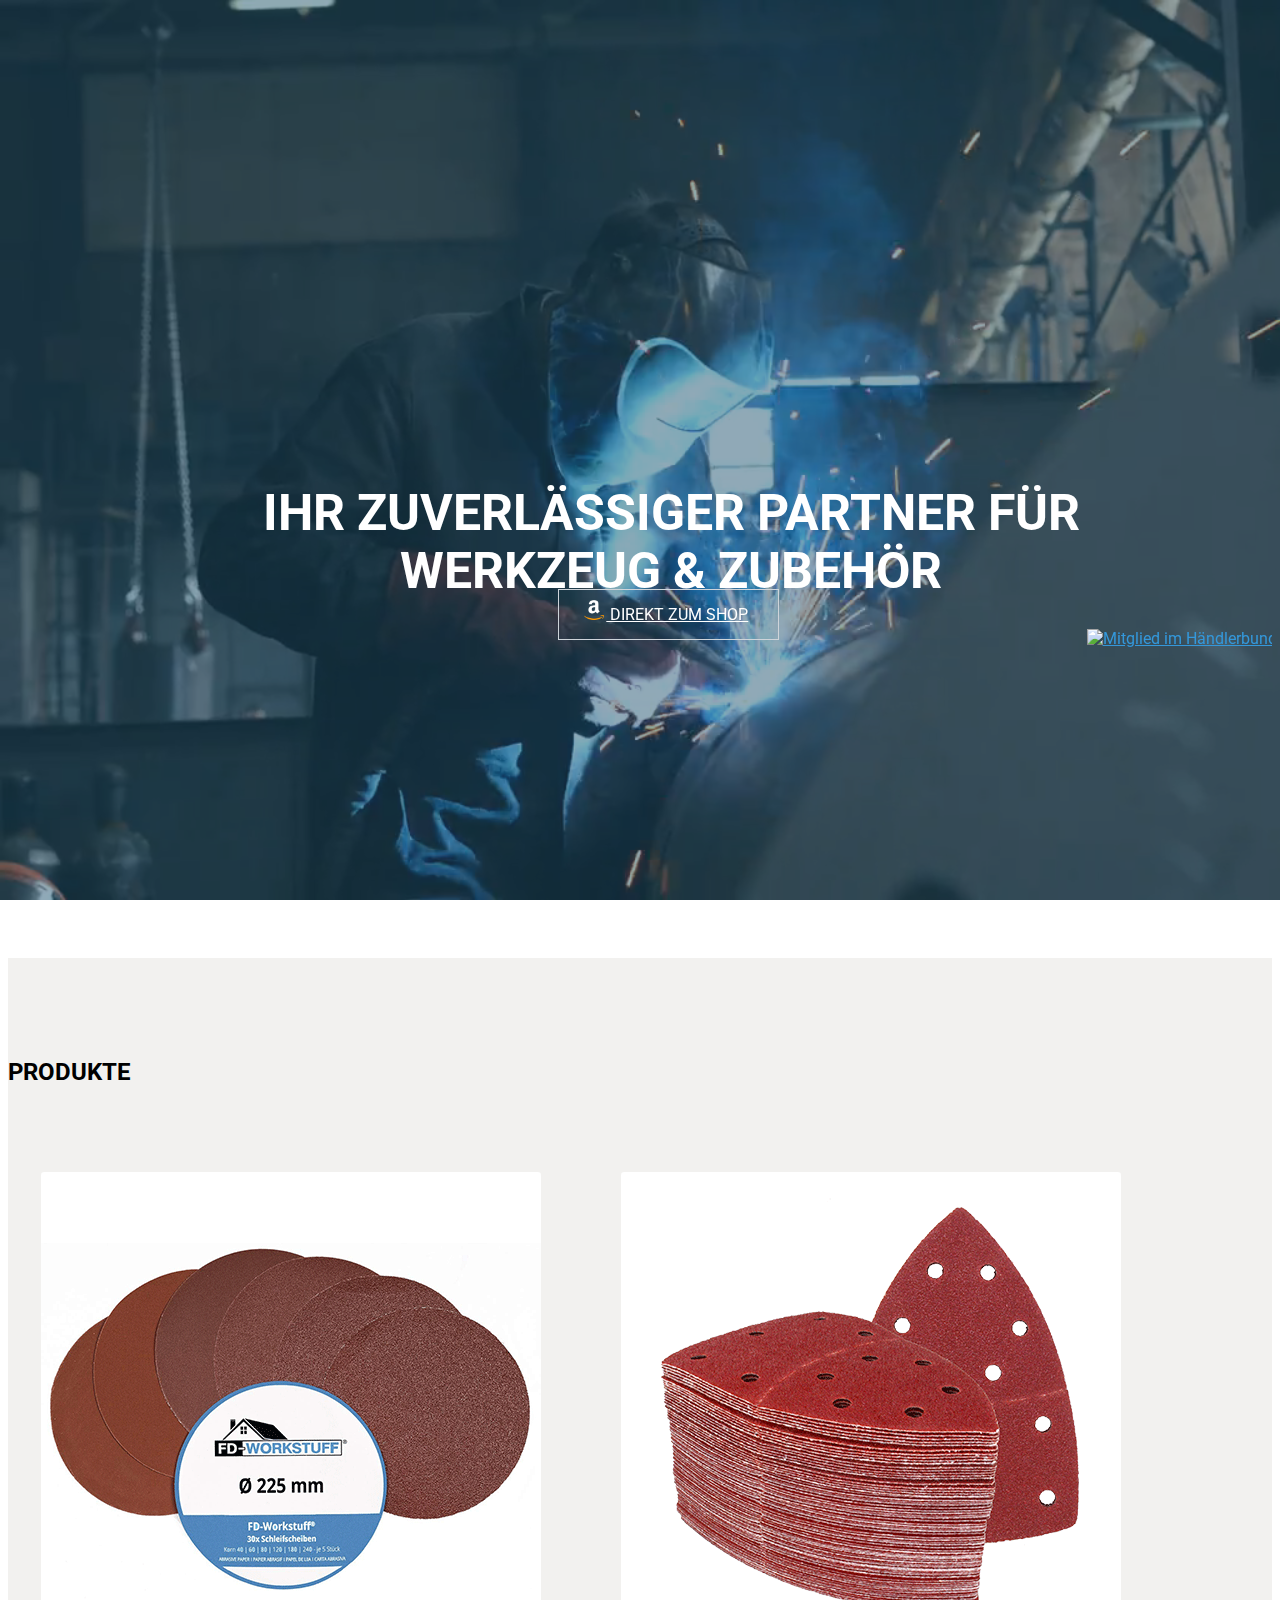
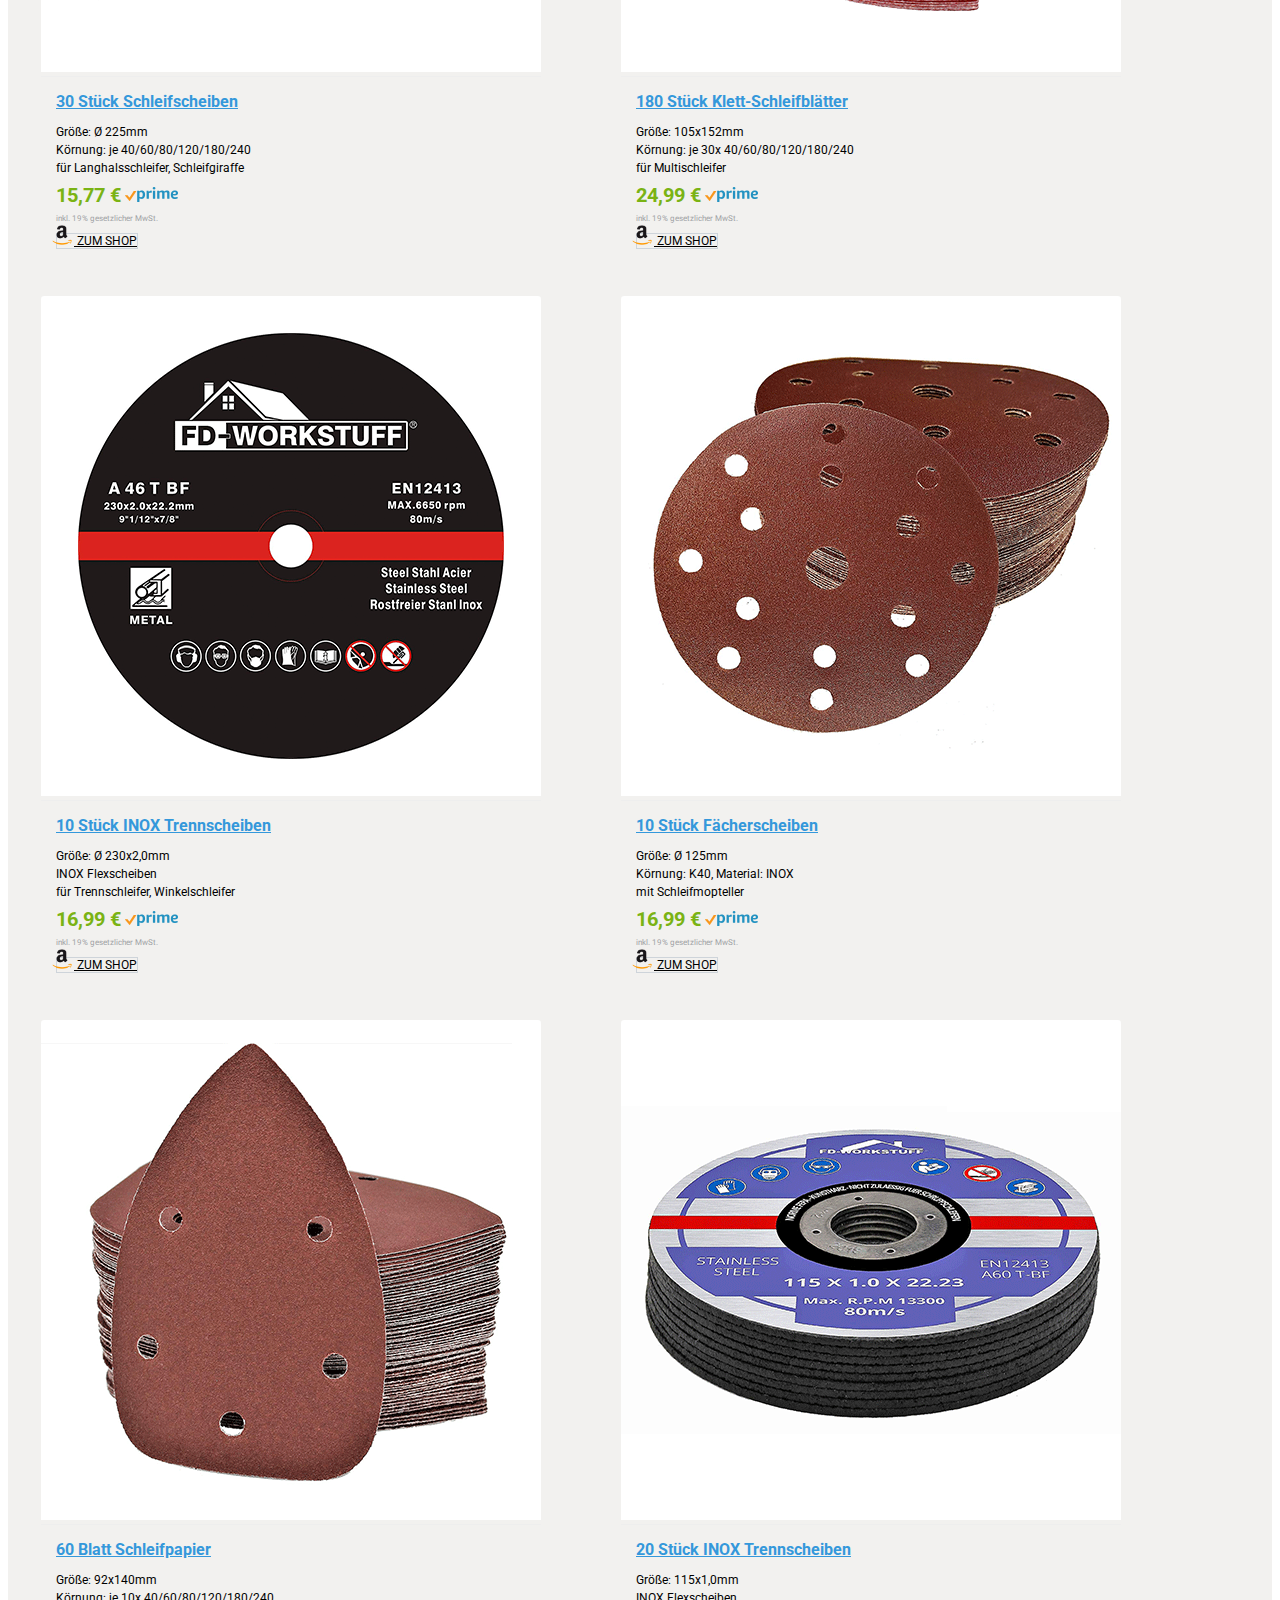
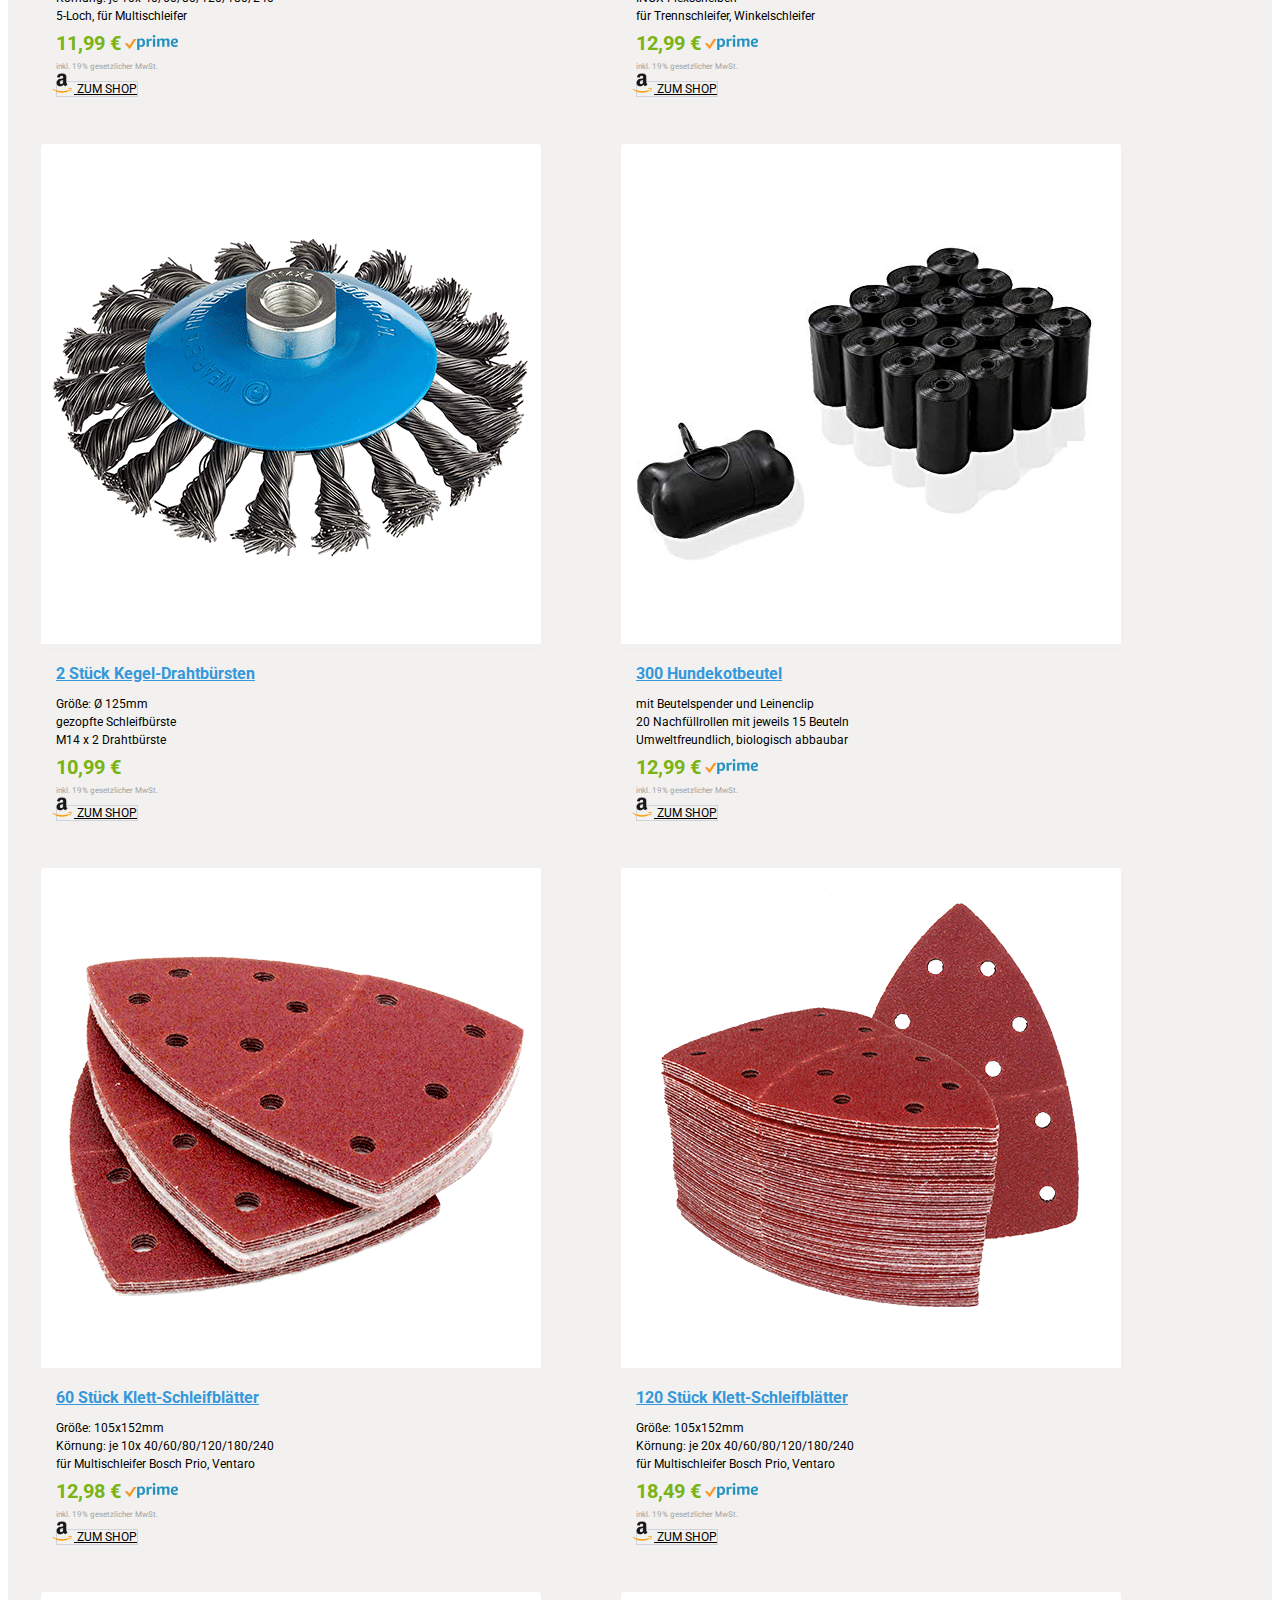
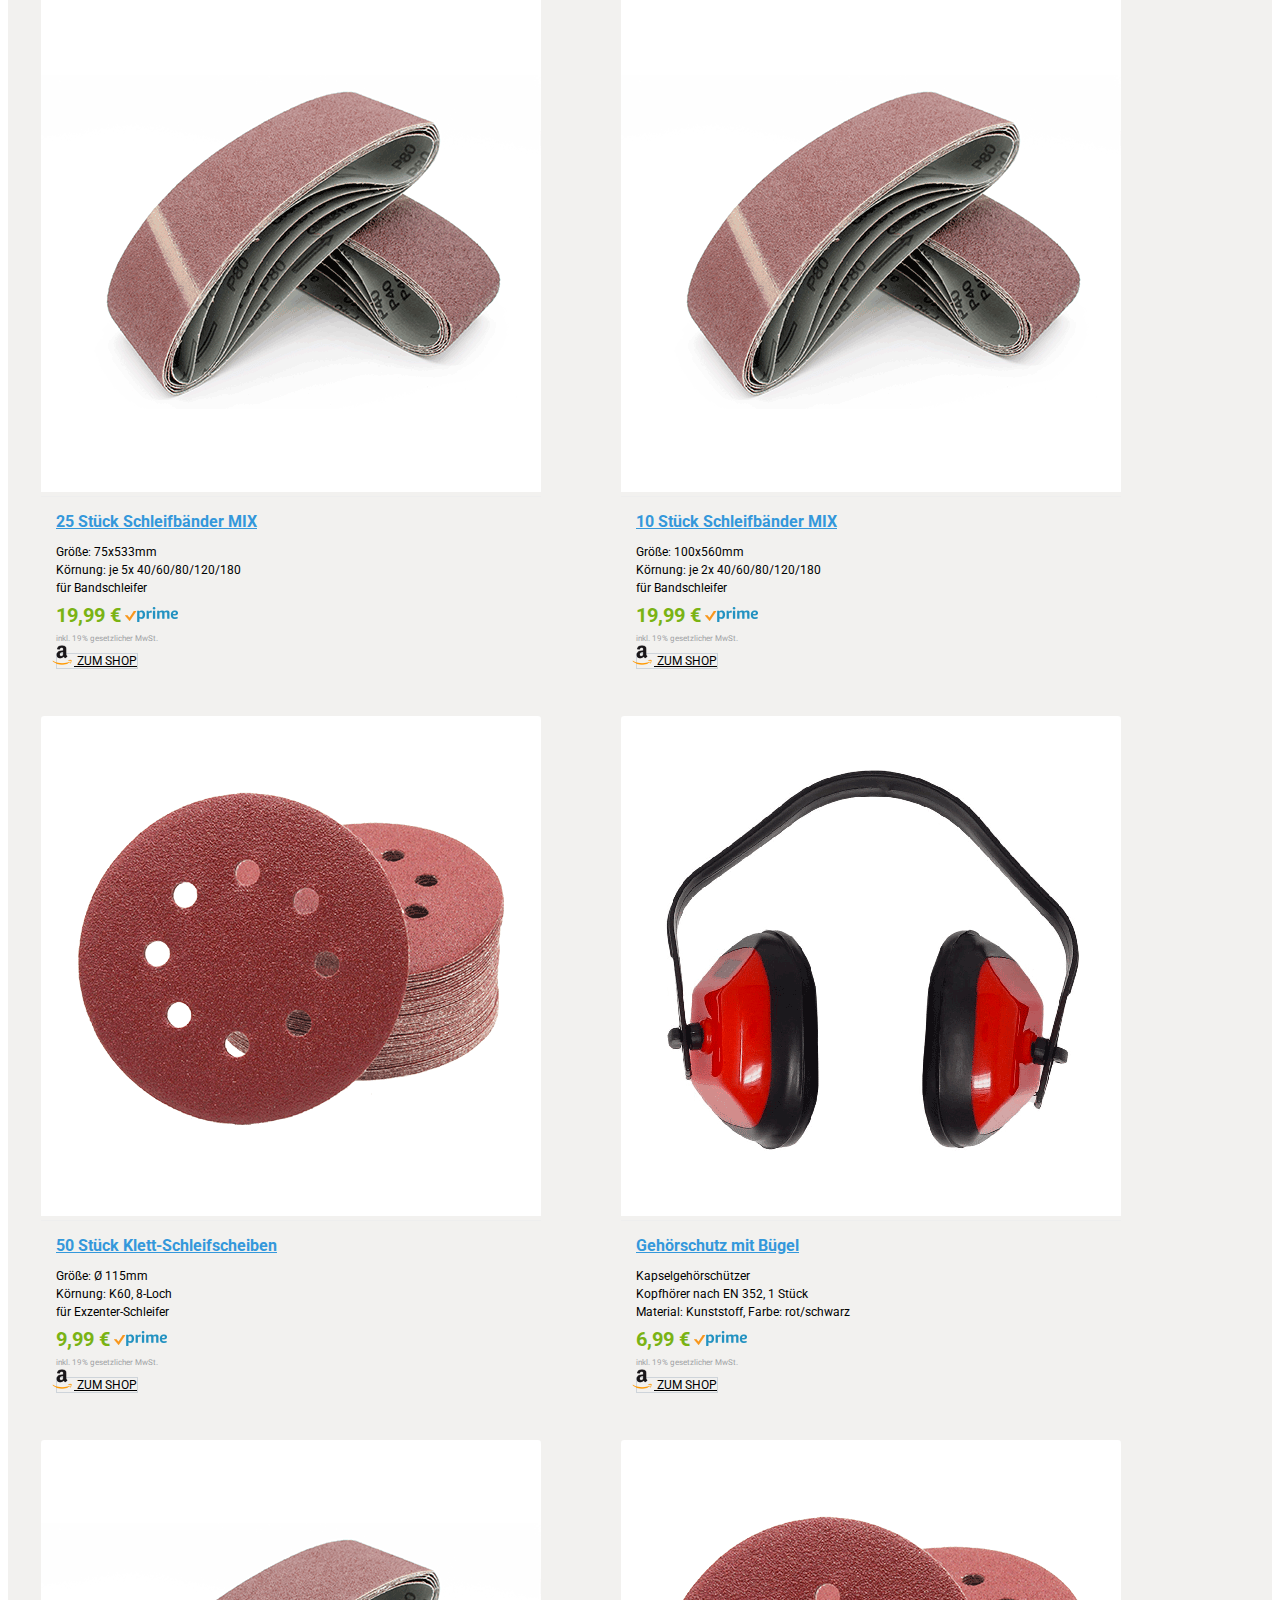
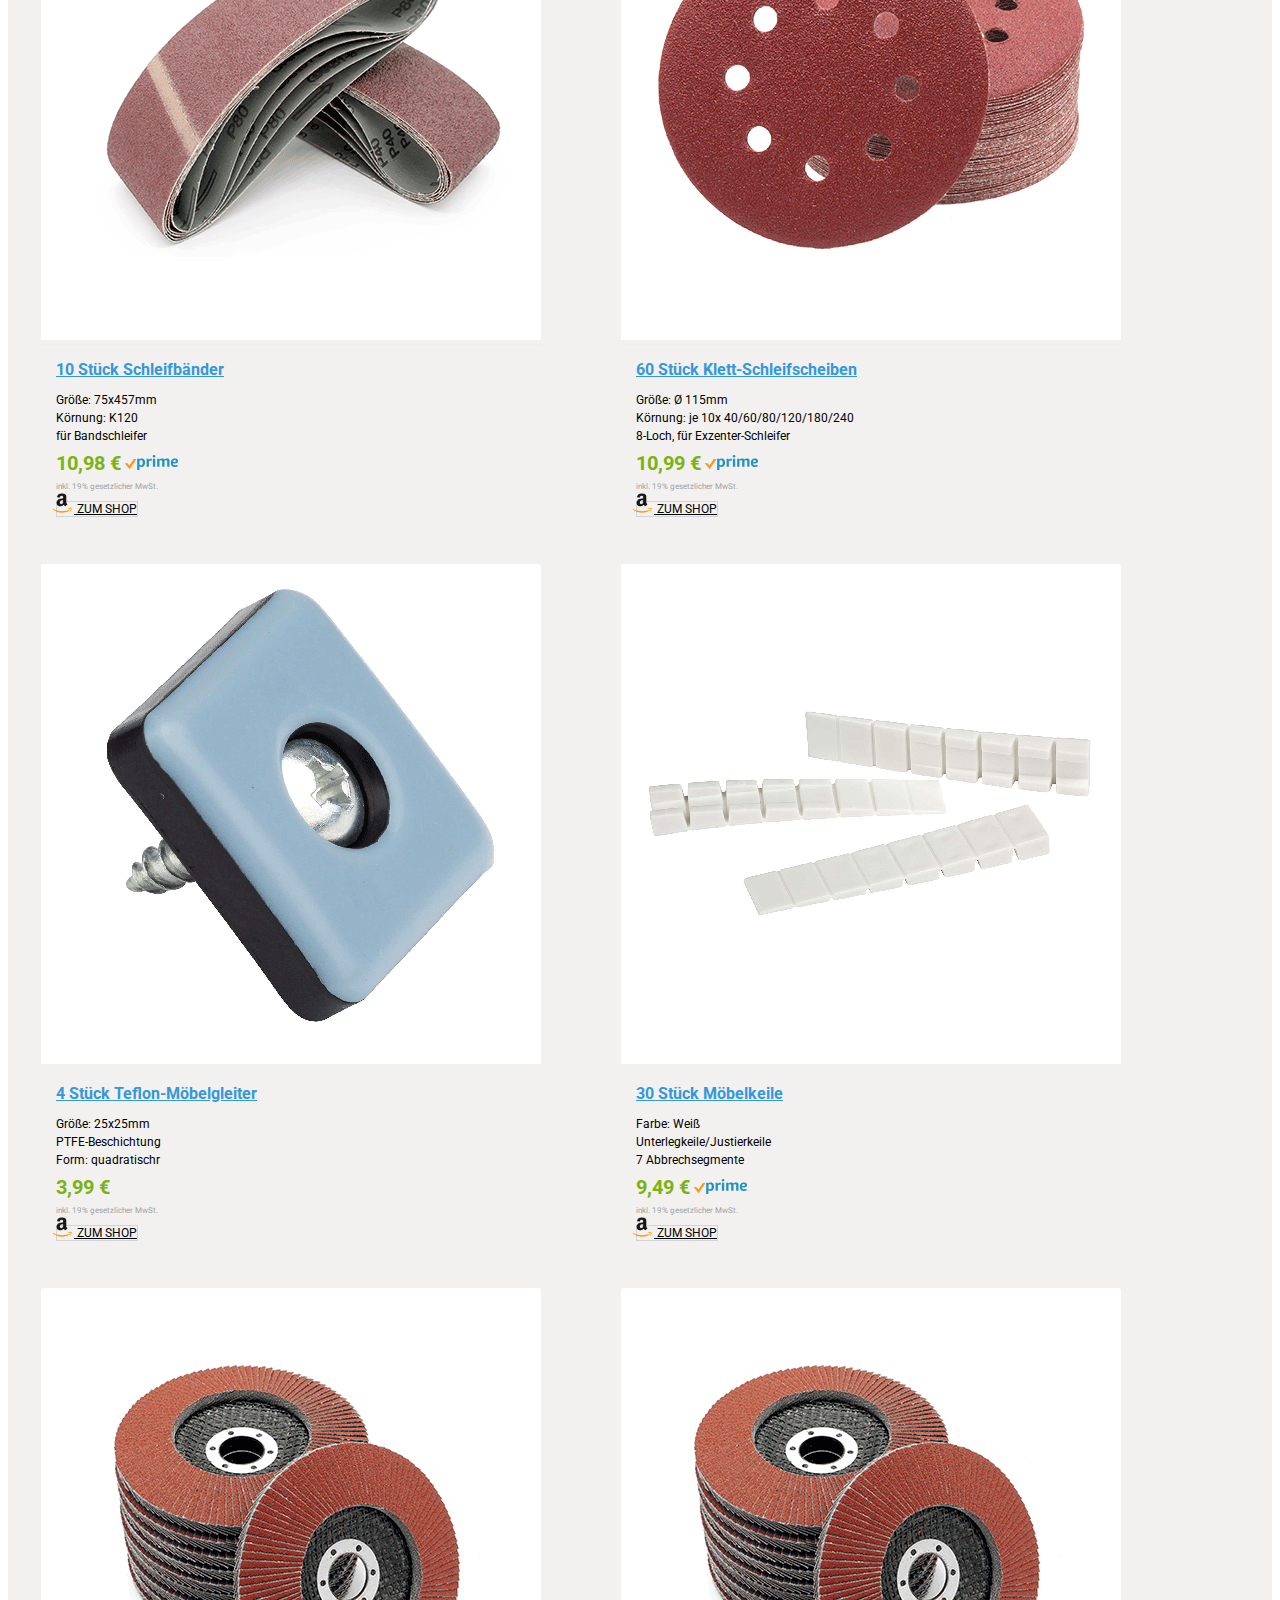
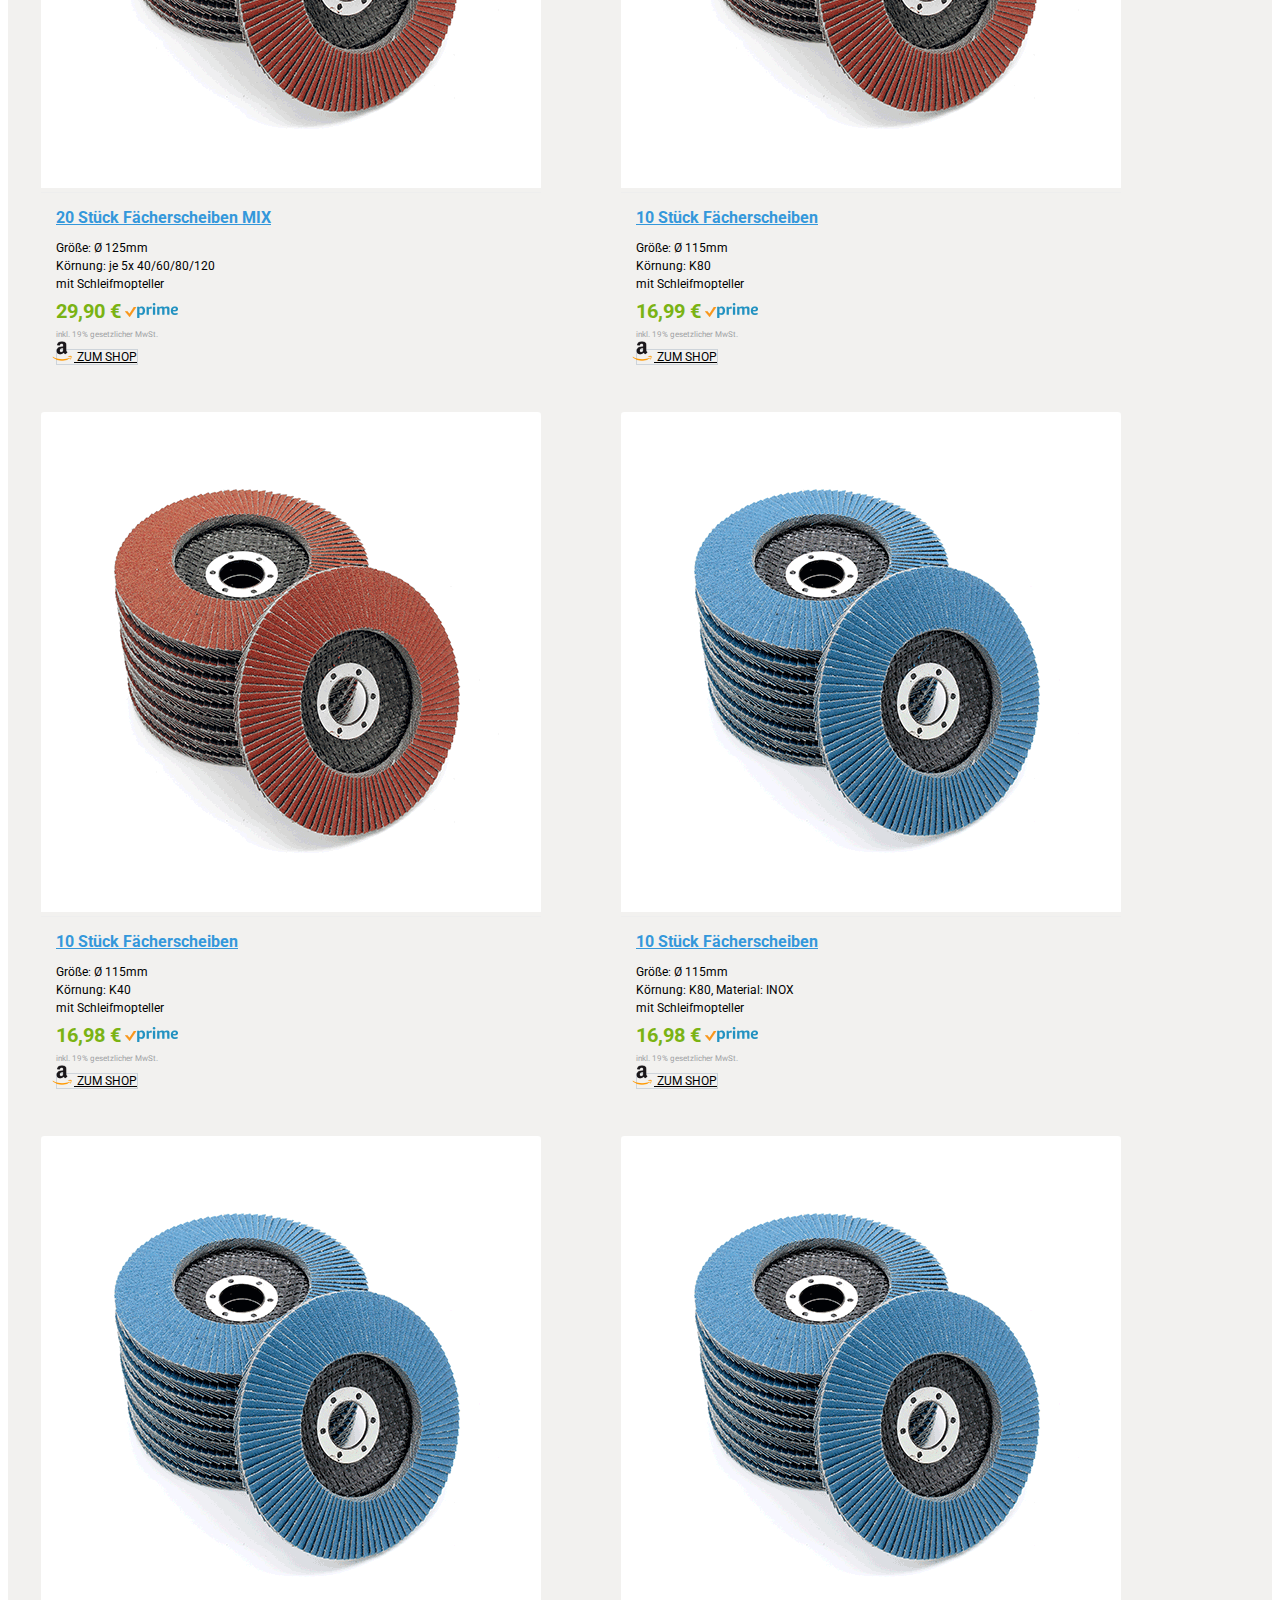
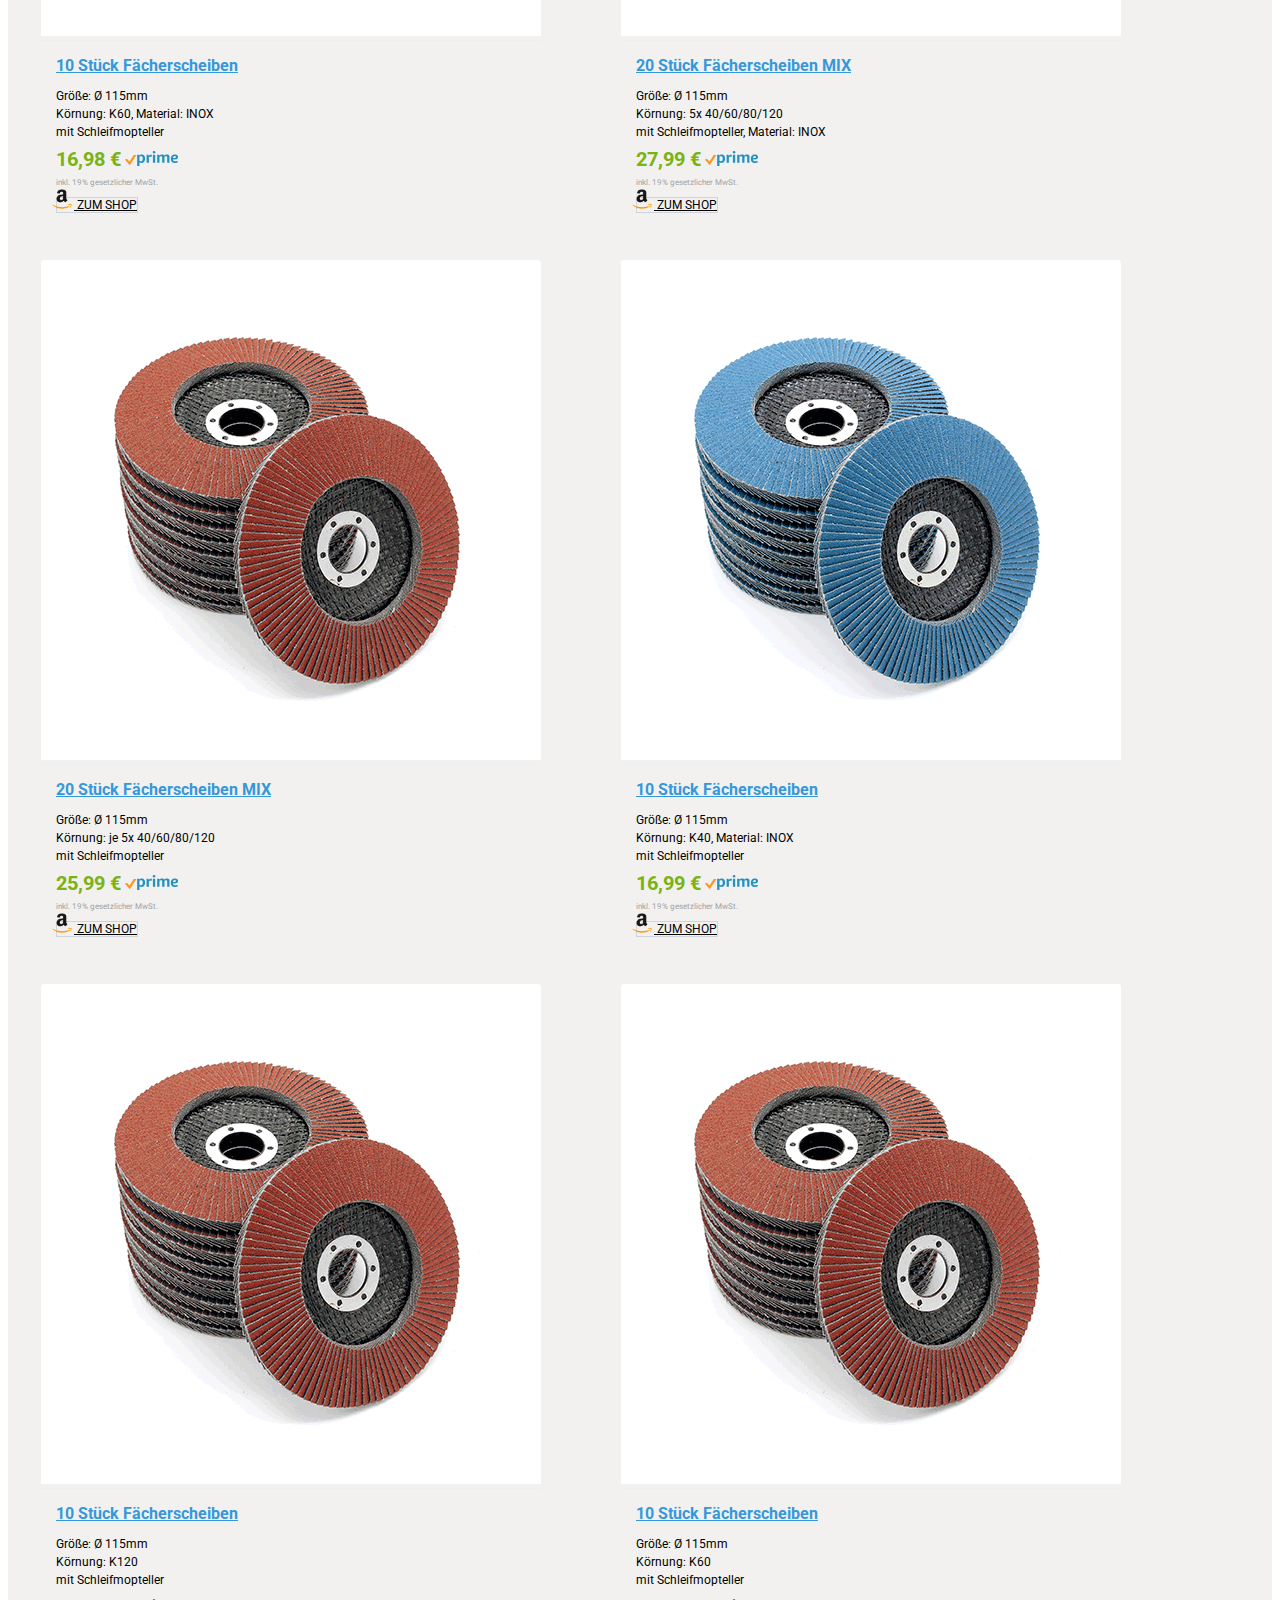
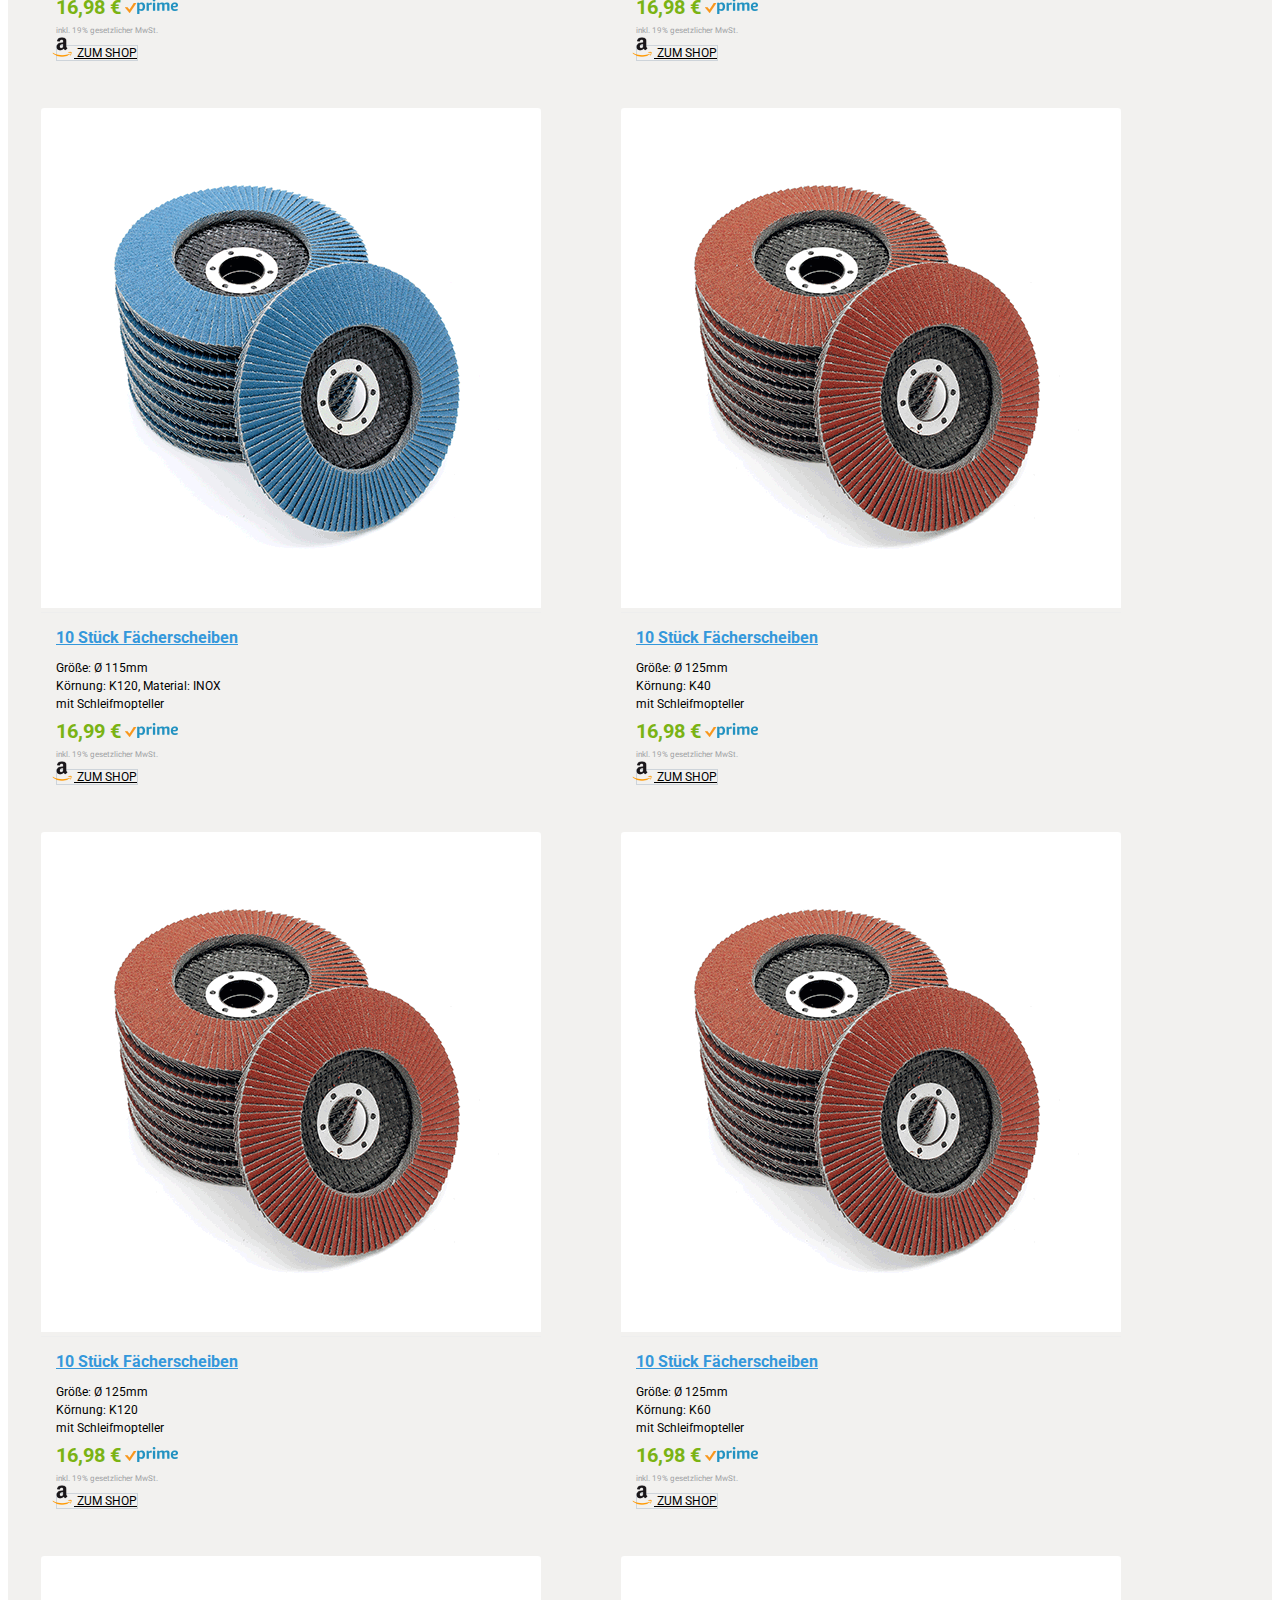
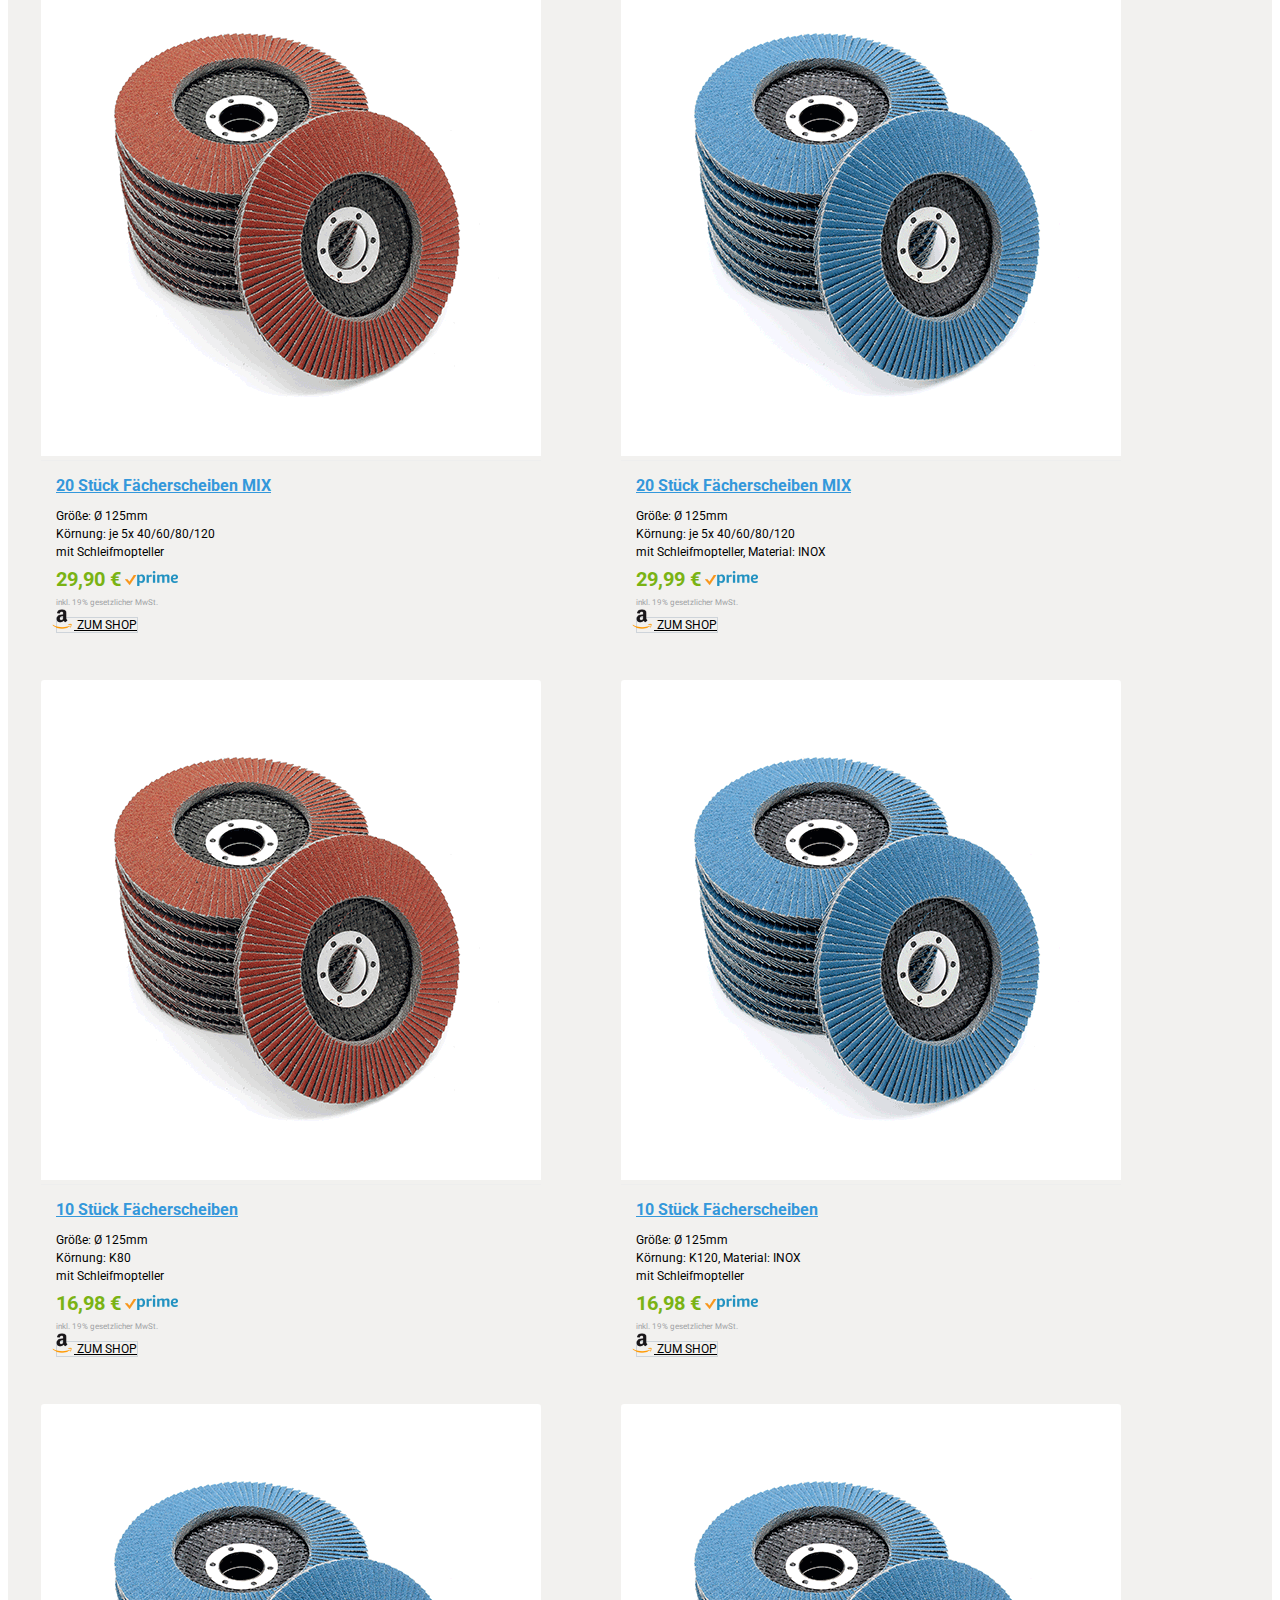
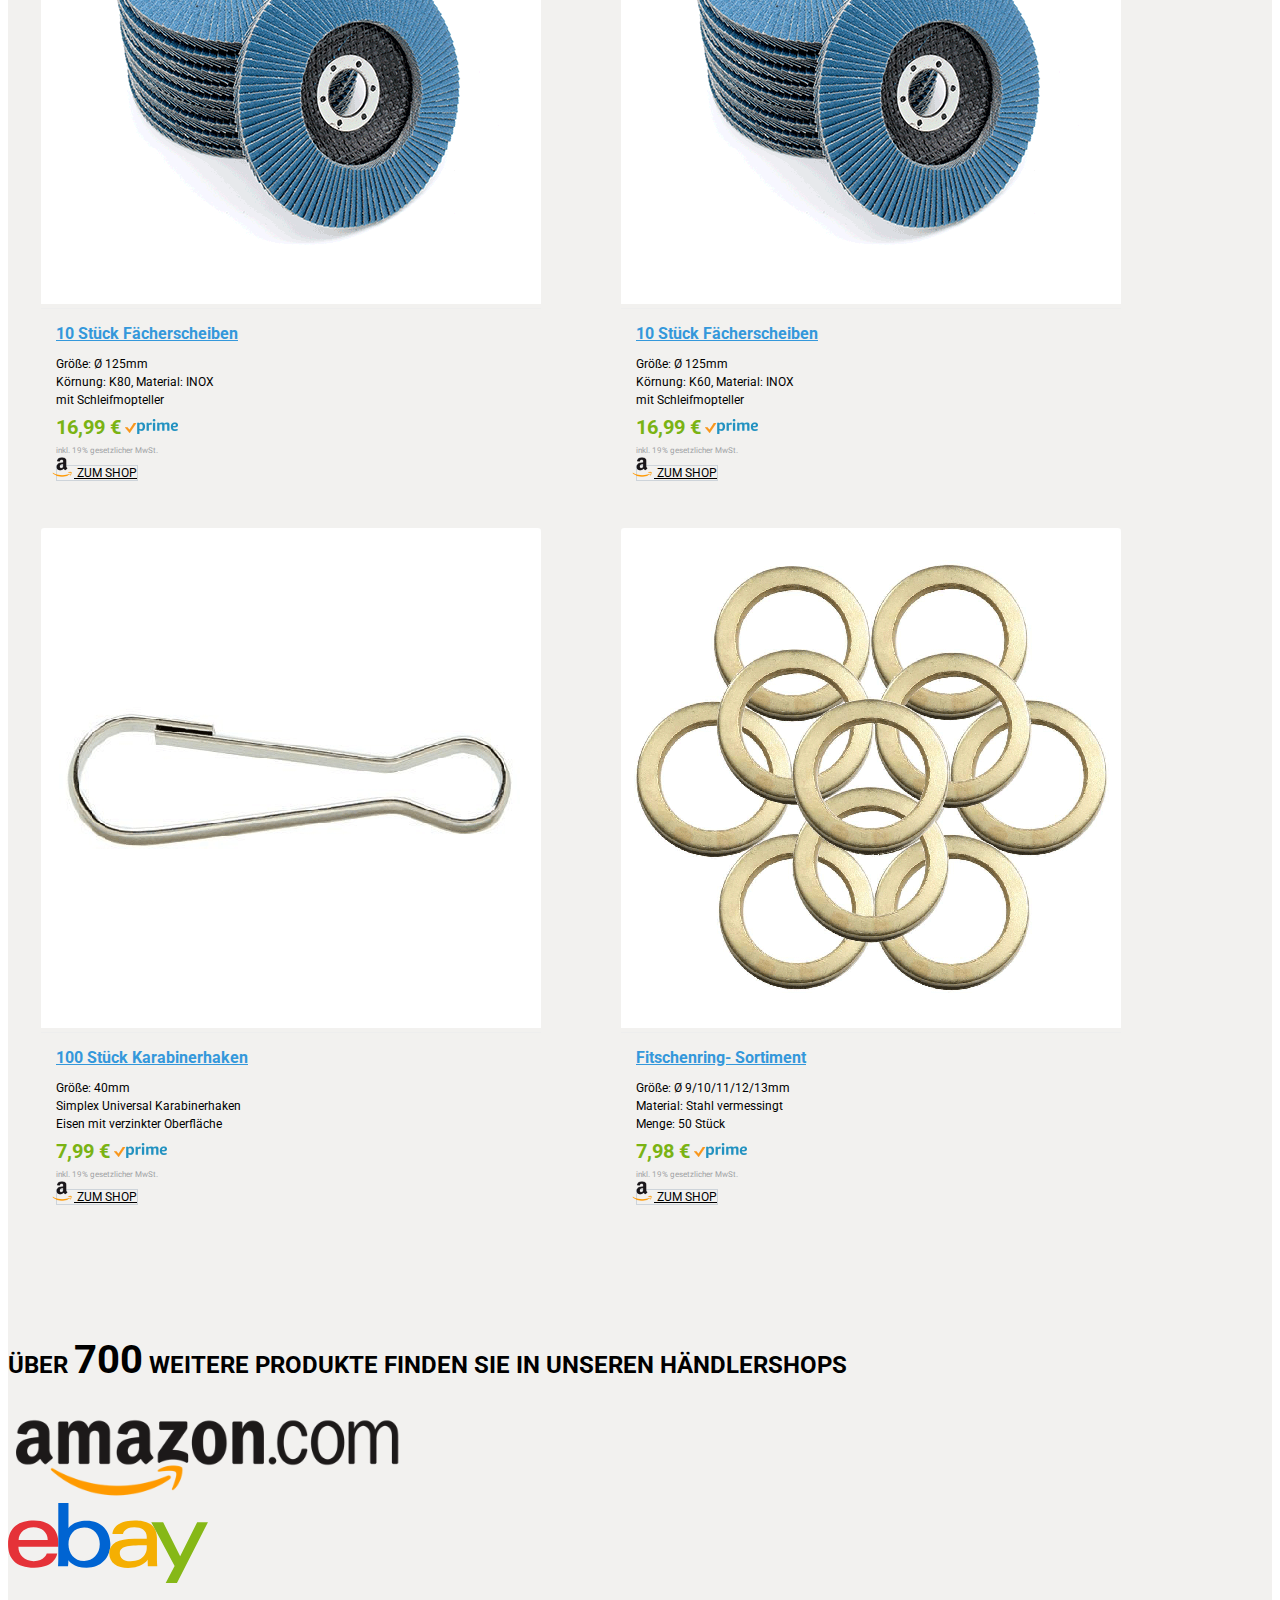
==== index.html @ ed8f8de4 "Cookie Meldung aktualisiert" ====
<!DOCTYPE html>
<!-- TODO Code aufr&auml;umen -->
<html lang="de">
<meta charset="utf-8">
<meta name="viewport" content="width=device-width, initial-scale=1, shrink-to-fit=no">
<link rel="stylesheet" type="text/css" href="https://cdn.jsdelivr.net/npm/cookieconsent@3/build/cookieconsent.min.css" />
<head>

  <title>FD-Workstuff</title>
  <link href="https://maxcdn.bootstrapcdn.com/bootstrap/4.0.0-beta.2/css/bootstrap.min.css" integrity="sha384-PsH8R72JQ3SOdhVi3uxftmaW6Vc51MKb0q5P2rRUpPvrszuE4W1povHYgTpBfshb" crossorigin="anonymous" rel="stylesheet">
  <link href="https://fonts.googleapis.com/css?family=Roboto" rel="stylesheet">
  <link href="https://fonts.googleapis.com/icon?family=Material+Icons" rel="stylesheet">
  <link href="style.css" rel="stylesheet">
  <!-- Start Cookie Plugin -->
  <script type="text/javascript">
    window.CookieHinweis_options = {
      message: 'Diese Website nutzt Cookies, um bestm&ouml;gliche Funktionalit&auml;t bieten zu k&ouml;nnen.',
      agree: 'Ok, verstanden',
      learnMore: 'Mehr Infos',
      link: 'privacy.html',
      theme: 'dunkel-unten'
    };
  </script>
  <!--<script type="text/javascript" src="js/cookie.js"></script>-->
  <script src="https://cdn.jsdelivr.net/npm/cookieconsent@3/build/cookieconsent.min.js" data-cfasync="false"></script>
<script>
window.cookieconsent.initialise({
  "palette": {
    "popup": {
      "background": "#eaf7f7",
      "text": "#5c7291"
    },
    "button": {
      "background": "#56cbdb",
      "text": "#ffffff"
    }
  },
  "theme": "edgeless",
  "position": "bottom-left",
  "type": "opt-in",
  "content": {
    "message": "Diese Website nutzt Cookies, um bestmögliche Funktionalität bieten zu können. Ich bin damit einverstanden und kann meine Einwilligung jederzeit mit Wirkung für die Zukunft widerrufen oder ändern.",
    "dismiss": "Verweigern",
    "allow": "Akzeptieren",
    "link": "Mehr Infos",
    "href": "www.fd-workstuff.com/privacy.html"
  }
});
</script>
  <!-- Ende Cookie Plugin -->
</head>

<body>
  <!-- Navigation -->
  <nav class="navbar navbar-expand-lg navbar-light fixed-top" id="mainNav">
    <div class="container navbar-brand">
      <img id="brand-img" alt="Logo" />
      <button class="navbar-toggler navbar-toggler-right" type="button" data-toggle="collapse" data-target="#navbarResponsive" aria-controls="navbarResponsive" aria-expanded="false" aria-label="Toggle navigation">
        <span class="navbar-toggler-icon"></span>
      </button>
      <div class="collapse navbar-collapse" id="navbarResponsive">
        <ul class="navbar-nav ml-auto">
          <li class="nav-item">
            <a class="nav-link js-scroll-trigger" href="#homeHeading">Home</a>
          </li>
          <li class="nav-item">
            <a class="nav-link js-scroll-trigger" href="#products">Produkte</a>
          </li>
          <li class="nav-item">
            <a class="nav-link js-scroll-trigger" href="#deal">Angebot</a>
          </li>
          <li class="nav-item">
            <a class="nav-link js-scroll-trigger" href="#faq">FAQ</a>
          </li>
          <li class="nav-item">
            <a class="nav-link js-scroll-trigger" href="imprint.html">Impressum</a>
          </li>
          <li class="nav-item">
            <a class="nav-link js-scroll-trigger" href="privacy.html">Datenschutz</a>
          </li>
        </ul>
      </div>
    </div>
  </nav>


  <!-- TODO: Standardbild rein -->
  <header class="v-header v-container">
    <div class="fullscreen-video-wrap">
      <video autoplay loop muted playsinline preload="auto">
        <source src="video/video-small.mp4" type="video/mp4" media="all and (max-width:480px)">
        <source src="video/video-small.webm" type="video/webm" media="all and (max-width:480px)">
        <source src="video/video.mp4" type="video/mp4">
        <source src="video/video.webm" type="video/webm">
      </video>
    </div>
    <div class="header-overlay"></div>
    <div class="header-content">
      <h1>Ihr zuverl&auml;ssiger Partner f&uuml;r Werkzeug & Zubeh&ouml;r</h1>
      <a class="btn btn-xl js-scroll-trigger" href="https://www.amazon.de/s?me=A34N82LTMFUGIS&marketplaceID=A1PA6795UKMFR9" target="_blank"><img class="btn-amazon-product" src="img/amazon-btn.png" alt="Amazon"> Direkt zum Shop</a>
<br>
      <a class="header-haendlerbundLogo" href="https://www.haendlerbund.de/mitglied/show.php?uuid=1956aa12-878f-11e9-80e7-9c5c8e4fb375-9032028279" target="_blank">
      <img src="https://www.haendlerbund.de/mitglied/logo.php?uuid=1956aa12-878f-11e9-80e7-9c5c8e4fb375-9032028279&size=120&variant=1" title="H&auml;ndlerbund Mitglied"
      alt="Mitglied im H&auml;ndlerbund" hspace="5" vspace="5" border="0" />
      </a>
    </div>

  </header>




  <section class="bg-light" id="products">
    <div class="container">
      <div class="row">
        <div class="col-lg-8 mx-auto text-center">
          <h2 class="section-heading">Produkte</h2>
        </div>
      </div>

      <div class="row">
        <div class="col-lg-12 product-outer">

          <!-- 1-4 -->

          <div class="row row-sm">
            <div class="col-md-3 col-sm-6">
              <figure class="card card-product">
                <div class="img-wrap"><img src="img/product-img/001.png"></div>
                <figcaption class="info-wrap">
                  <a href="#" class="title"><b>30 St&uuml;ck Schleifscheiben</b></a>
                  <p class="description">Gr&ouml;&szlig;e: Ø 225mm <br>K&ouml;rnung: je 40/60/80/120/180/240 <br>f&uuml;r Langhalsschleifer, Schleifgiraffe</p>
                  <div class="price-wrap"><span class="price">15,77 €<i class="prime"></i></span></div>
                  <small class="price-hint">inkl. 19% gesetzlicher MwSt.</small>
                  <div class="col-xs-6"><a class="btn btn-product" href="https://www.amazon.de/dp/B07F5XG36P" target="_blank"><img class="btn-amazon-product" src="img/amazon-btn-dark.png" alt="Amazon"> Zum Shop</a></div>
                </figcaption>
              </figure>
            </div>

            <div class="col-md-3 col-sm-6">
              <figure class="card card-product">
                <div class="img-wrap"><img src="img/product-img/002.png"></div>
                <figcaption class="info-wrap">
                  <a href="#" class="title"><b>180 St&uuml;ck Klett-Schleifbl&auml;tter</b></a>
                  <p class="description">Gr&ouml;&szlig;e: 105x152mm <br>K&ouml;rnung: je 30x 40/60/80/120/180/240 <br>f&uuml;r Multischleifer</p>
                  <div class="price-wrap"><span class="price">24,99 €<i class="prime"></i></span></div>
                  <small class="price-hint">inkl. 19% gesetzlicher MwSt.</small>
                  <div class="col-xs-6"><a class="btn btn-product" href="https://www.amazon.de/dp/B0719CVKYS" target="_blank"><img class="btn-amazon-product" src="img/amazon-btn-dark.png" alt="Amazon"> Zum Shop</a></div>
                </figcaption>
              </figure>
            </div>

            <div class="col-md-3 col-sm-6">
              <figure class="card card-product">
                <div class="img-wrap"><img src="img/product-img/003.png"></div>
                <figcaption class="info-wrap">
                  <a href="#" class="title"><b>10 St&uuml;ck INOX Trennscheiben</b></a>
                  <p class="description">Gr&ouml;&szlig;e: Ø 230x2,0mm <br>INOX Flexscheiben <br>f&uuml;r Trennschleifer, Winkelschleifer</p>
                  <div class="price-wrap"><span class="price">16,99 €<i class="prime"></i></span></div>
                  <small class="price-hint">inkl. 19% gesetzlicher MwSt.</small>
                  <div class="col-xs-6"><a class="btn btn-product" href="https://www.amazon.de/dp/B07MLRBS79" target="_blank"><img class="btn-amazon-product" src="img/amazon-btn-dark.png" alt="Amazon"> Zum Shop</a></div>
                </figcaption>
              </figure>
            </div>

            <div class="col-md-3 col-sm-6">
              <figure class="card card-product">
                <div class="img-wrap"><img src="img/product-img/004.png"></div>
                <figcaption class="info-wrap">
                  <a href="#" class="title"><b>10 St&uuml;ck F&auml;cherscheiben</b></a>
                  <p class="description">Gr&ouml;&szlig;e: Ø 125mm <br>K&ouml;rnung: K40, Material: INOX<br>mit Schleifmopteller</p>
                  <div class="price-wrap"><span class="price">16,99 €<i class="prime"></i></span></div>
                  <small class="price-hint">inkl. 19% gesetzlicher MwSt.</small>
                  <div class="col-xs-6"><a class="btn btn-product" href="https://www.amazon.de/dp/B01N0INH1X" target="_blank"><img class="btn-amazon-product" src="img/amazon-btn-dark.png" alt="Amazon"> Zum Shop</a></div>
                </figcaption>
              </figure>
            </div>
          </div>


          <!-- 5-8 -->

          <div class="row row-sm">
            <div class="col-md-3 col-sm-6">
              <figure class="card card-product">
                <div class="img-wrap"><img src="img/product-img/005.png"></div>
                <figcaption class="info-wrap">
                  <a href="#" class="title"><b>60 Blatt Schleifpapier</b></a>
                  <p class="description">Gr&ouml;&szlig;e: 92x140mm <br>K&ouml;rnung: je 10x 40/60/80/120/180/240 <br>5-Loch, f&uuml;r Multischleifer</p>
                  <div class="price-wrap"><span class="price">11,99 €<i class="prime"></i></span></div>
                  <small class="price-hint">inkl. 19% gesetzlicher MwSt.</small>
                  <div class="col-xs-6"><a class="btn btn-product" href="https://www.amazon.de/dp/B07KW986P3" target="_blank"><img class="btn-amazon-product" src="img/amazon-btn-dark.png" alt="Amazon"> Zum Shop</a></div>
                </figcaption>
              </figure>
            </div>

            <div class="col-md-3 col-sm-6">
              <figure class="card card-product">
                <div class="img-wrap"><img src="img/product-img/006.png"></div>
                <figcaption class="info-wrap">
                  <a href="#" class="title"><b>20 St&uuml;ck INOX Trennscheiben</b></a>
                  <p class="description">Gr&ouml;&szlig;e: 115x1,0mm <br>INOX Flexscheiben<br>f&uuml;r Trennschleifer, Winkelschleifer</p>
                  <div class="price-wrap"><span class="price">12,99 €<i class="prime"></i></span></div>
                  <small class="price-hint">inkl. 19% gesetzlicher MwSt.</small>
                  <div class="col-xs-6"><a class="btn btn-product" href="https://www.amazon.de/dp/B07J9PJ6HH" target="_blank"><img class="btn-amazon-product" src="img/amazon-btn-dark.png" alt="Amazon"> Zum Shop</a></div>
                </figcaption>
              </figure>
            </div>

            <div class="col-md-3 col-sm-6">
              <figure class="card card-product">
                <div class="img-wrap"><img src="img/product-img/007.png"></div>
                <figcaption class="info-wrap">
                  <a href="#" class="title"><b>2 St&uuml;ck Kegel-Drahtb&uuml;rsten</b></a>
                  <p class="description">Gr&ouml;&szlig;e: Ø 125mm <br>gezopfte Schleifb&uuml;rste <br>M14 x 2 Drahtb&uuml;rste</p>
                  <div class="price-wrap"><span class="price">10,99 €</span></div>
                  <small class="price-hint">inkl. 19% gesetzlicher MwSt.</small>
                  <div class="col-xs-6"><a class="btn btn-product" href="https://www.amazon.de/dp/B077GVDDGB" target="_blank"><img class="btn-amazon-product" src="img/amazon-btn-dark.png" alt="Amazon"> Zum Shop</a></div>
                </figcaption>
              </figure>
            </div>

            <div class="col-md-3 col-sm-6">
              <figure class="card card-product">
                <div class="img-wrap"><img src="img/product-img/008.png"></div>
                <figcaption class="info-wrap">
                  <a href="#" class="title"><b>300 Hundekotbeutel</b></a>
                  <p class="description">mit Beutelspender und Leinenclip <br>20 Nachf&uuml;llrollen mit jeweils 15 Beuteln<br>Umweltfreundlich, biologisch abbaubar</p>
                  <div class="price-wrap"><span class="price">12,99 €<i class="prime"></i></span></div>
                  <small class="price-hint">inkl. 19% gesetzlicher MwSt.</small>
                  <div class="col-xs-6"><a class="btn btn-product" href="https://www.amazon.de/dp/B07PQLPBJG" target="_blank"><img class="btn-amazon-product" src="img/amazon-btn-dark.png" alt="Amazon"> Zum Shop</a></div>
                </figcaption>
              </figure>
            </div>
          </div>


          <!-- 9-12 -->

          <div class="row row-sm">
            <div class="col-md-3 col-sm-6">
              <figure class="card card-product">
                <div class="img-wrap"><img src="img/product-img/009.png"></div>
                <figcaption class="info-wrap">
                  <a href="#" class="title"><b>60 St&uuml;ck Klett-Schleifbl&auml;tter</b></a>
                  <p class="description">Gr&ouml;&szlig;e: 105x152mm <br>K&ouml;rnung: je 10x 40/60/80/120/180/240 <br>f&uuml;r Multischleifer Bosch Prio, Ventaro</p>
                  <div class="price-wrap"><span class="price">12,98 €<i class="prime"></i></span></div>
                  <small class="price-hint">inkl. 19% gesetzlicher MwSt.</small>
                  <div class="col-xs-6"><a class="btn btn-product" href="https://www.amazon.de/dp/B00NLQVVGM" target="_blank"><img class="btn-amazon-product" src="img/amazon-btn-dark.png" alt="Amazon"> Zum Shop</a></div>
                </figcaption>
              </figure>
            </div>

            <div class="col-md-3 col-sm-6">
              <figure class="card card-product">
                <div class="img-wrap"><img src="img/product-img/010.png"></div>
                <figcaption class="info-wrap">
                  <a href="#" class="title"><b>120 St&uuml;ck Klett-Schleifbl&auml;tter</b></a>
                  <p class="description">Gr&ouml;&szlig;e: 105x152mm <br>K&ouml;rnung: je 20x 40/60/80/120/180/240<br>f&uuml;r Multischleifer Bosch Prio, Ventaro</p>
                  <div class="price-wrap"><span class="price">18,49 €<i class="prime"></i></span></div>
                  <small class="price-hint">inkl. 19% gesetzlicher MwSt.</small>
                  <div class="col-xs-6"><a class="btn btn-product" href="https://www.amazon.de/dp/B01MRZTOUL" target="_blank"><img class="btn-amazon-product" src="img/amazon-btn-dark.png" alt="Amazon"> Zum Shop</a></div>
                </figcaption>
              </figure>
            </div>

            <div class="col-md-3 col-sm-6">
              <figure class="card card-product">
                <div class="img-wrap"><img src="img/product-img/011.png"></div>
                <figcaption class="info-wrap">
                  <a href="#" class="title"><b>25 St&uuml;ck Schleifb&auml;nder MIX</b></a>
                  <p class="description">Gr&ouml;&szlig;e: 75x533mm <br>K&ouml;rnung: je 5x 40/60/80/120/180 <br>f&uuml;r Bandschleifer</p>
                  <div class="price-wrap"><span class="price">19,99 €<i class="prime"></i></span></div>
                  <small class="price-hint">inkl. 19% gesetzlicher MwSt.</small>
                  <div class="col-xs-6"><a class="btn btn-product" href="https://www.amazon.de/dp/B01N74SP7O" target="_blank"><img class="btn-amazon-product" src="img/amazon-btn-dark.png" alt="Amazon"> Zum Shop</a></div>
                </figcaption>
              </figure>
            </div>

            <div class="col-md-3 col-sm-6">
              <figure class="card card-product">
                <div class="img-wrap"><img src="img/product-img/012.png"></div>
                <figcaption class="info-wrap">
                  <a href="#" class="title"><b>10 St&uuml;ck Schleifb&auml;nder MIX</b></a>
                  <p class="description">Gr&ouml;&szlig;e: 100x560mm <br>K&ouml;rnung: je 2x 40/60/80/120/180 <br>f&uuml;r Bandschleifer</p>
                  <div class="price-wrap"><span class="price">19,99 €<i class="prime"></i></span></div>
                  <small class="price-hint">inkl. 19% gesetzlicher MwSt.</small>
                  <div class="col-xs-6"><a class="btn btn-product" href="https://www.amazon.de/dp/B06Y5VF9VB" target="_blank"><img class="btn-amazon-product" src="img/amazon-btn-dark.png" alt="Amazon"> Zum Shop</a></div>
                </figcaption>
              </figure>
            </div>
          </div>

          <!-- 13-16 -->

          <div class="row row-sm">
            <div class="col-md-3 col-sm-6">
              <figure class="card card-product">
                <div class="img-wrap"><img src="img/product-img/013.png"></div>
                <figcaption class="info-wrap">
                  <a href="#" class="title"><b>50 St&uuml;ck Klett-Schleifscheiben</b></a>
                  <p class="description">Gr&ouml;&szlig;e: Ø 115mm <br>K&ouml;rnung: K60, 8-Loch <br>f&uuml;r Exzenter-Schleifer</p>
                  <div class="price-wrap"><span class="price">9,99 €<i class="prime"></i></span></div>
                  <small class="price-hint">inkl. 19% gesetzlicher MwSt.</small>
                  <div class="col-xs-6"><a class="btn btn-product" href="https://www.amazon.de/dp/B07P4MVBWH" target="_blank"><img class="btn-amazon-product" src="img/amazon-btn-dark.png" alt="Amazon"> Zum Shop</a></div>
                </figcaption>
              </figure>
            </div>

            <div class="col-md-3 col-sm-6">
              <figure class="card card-product">
                <div class="img-wrap"><img src="img/product-img/014.png"></div>
                <figcaption class="info-wrap">
                  <a href="#" class="title"><b>Geh&ouml;rschutz mit B&uuml;gel</b></a>
                  <p class="description">Kapselgeh&ouml;rsch&uuml;tzer <br>Kopfh&ouml;rer nach EN 352, 1 St&uuml;ck<br>Material: Kunststoff, Farbe: rot/schwarz</p>
                  <div class="price-wrap"><span class="price">6,99 €<i class="prime"></i></span></div>
                  <small class="price-hint">inkl. 19% gesetzlicher MwSt.</small>
                  <div class="col-xs-6"><a class="btn btn-product" href="https://www.amazon.de/dp/B01N0H8ZO4" target="_blank"><img class="btn-amazon-product" src="img/amazon-btn-dark.png" alt="Amazon"> Zum Shop</a></div>
                </figcaption>
              </figure>
            </div>

            <div class="col-md-3 col-sm-6">
              <figure class="card card-product">
                <div class="img-wrap"><img src="img/product-img/015.png"></div>
                <figcaption class="info-wrap">
                  <a href="#" class="title"><b>10 St&uuml;ck Schleifb&auml;nder</b></a>
                  <p class="description">Gr&ouml;&szlig;e: 75x457mm <br>K&ouml;rnung: K120 <br>f&uuml;r Bandschleifer</p>
                  <div class="price-wrap"><span class="price">10,98 €<i class="prime"></i></span></div>
                  <small class="price-hint">inkl. 19% gesetzlicher MwSt.</small>
                  <div class="col-xs-6"><a class="btn btn-product" href="https://www.amazon.de/dp/B07MG7CCL9" target="_blank"><img class="btn-amazon-product" src="img/amazon-btn-dark.png" alt="Amazon"> Zum Shop</a></div>
                </figcaption>
              </figure>
            </div>

            <div class="col-md-3 col-sm-6">
              <figure class="card card-product">
                <div class="img-wrap"><img src="img/product-img/016.png"></div>
                <figcaption class="info-wrap">
                  <a href="#" class="title"><b>60 St&uuml;ck Klett-Schleifscheiben</b></a>
                  <p class="description">Gr&ouml;&szlig;e: Ø 115mm <br>K&ouml;rnung: je 10x 40/60/80/120/180/240<br>8-Loch, f&uuml;r Exzenter-Schleifer</p>
                  <div class="price-wrap"><span class="price">10,99 €<i class="prime"></i></span></div>
                  <small class="price-hint">inkl. 19% gesetzlicher MwSt.</small>
                  <div class="col-xs-6"><a class="btn btn-product" href="https://www.amazon.de/dp/B07JCKKNZR" target="_blank"><img class="btn-amazon-product" src="img/amazon-btn-dark.png" alt="Amazon"> Zum Shop</a></div>
                </figcaption>
              </figure>
            </div>
          </div>

          <!-- 17-20 -->

          <div class="row row-sm">
            <div class="col-md-3 col-sm-6">
              <figure class="card card-product">
                <div class="img-wrap"><img src="img/product-img/017.png"></div>
                <figcaption class="info-wrap">
                  <a href="#" class="title"><b>4 St&uuml;ck Teflon-M&ouml;belgleiter</b></a>
                  <p class="description">Gr&ouml;&szlig;e: 25x25mm <br>PTFE-Beschichtung <br>Form: quadratischr</p>
                  <div class="price-wrap"><span class="price">3,99 €</span></div>
                  <small class="price-hint">inkl. 19% gesetzlicher MwSt.</small>
                  <div class="col-xs-6"><a class="btn btn-product" href="https://www.amazon.de/dp/B07285K2ZB" target="_blank"><img class="btn-amazon-product" src="img/amazon-btn-dark.png" alt="Amazon"> Zum Shop</a></div>
                </figcaption>
              </figure>
            </div>

            <div class="col-md-3 col-sm-6">
              <figure class="card card-product">
                <div class="img-wrap"><img src="img/product-img/018.png"></div>
                <figcaption class="info-wrap">
                  <a href="#" class="title"><b>30 St&uuml;ck M&ouml;belkeile</b></a>
                  <p class="description">Farbe: Wei&szlig; <br>Unterlegkeile/Justierkeile <br>7 Abbrechsegmente</p>
                  <div class="price-wrap"><span class="price">9,49 €<i class="prime"></i></span></div>
                  <small class="price-hint">inkl. 19% gesetzlicher MwSt.</small>
                  <div class="col-xs-6"><a class="btn btn-product" href="https://www.amazon.de/dp/B07FKH6K9C" target="_blank"><img class="btn-amazon-product" src="img/amazon-btn-dark.png" alt="Amazon"> Zum Shop</a></div>
                </figcaption>
              </figure>
            </div>

            <div class="col-md-3 col-sm-6">
              <figure class="card card-product">
                <div class="img-wrap"><img src="img/product-img/019.png"></div>
                <figcaption class="info-wrap">
                  <a href="#" class="title"><b>20 St&uuml;ck F&auml;cherscheiben MIX</b></a>
                  <p class="description">Gr&ouml;&szlig;e: Ø 125mm <br>K&ouml;rnung: je 5x 40/60/80/120<br>mit Schleifmopteller</p>
                  <div class="price-wrap"><span class="price">29,90 €<i class="prime"></i></span></div>
                  <small class="price-hint">inkl. 19% gesetzlicher MwSt.</small>
                  <div class="col-xs-6"><a class="btn btn-product" href="https://www.amazon.de/dp/B078WKNN5F" target="_blank"><img class="btn-amazon-product" src="img/amazon-btn-dark.png" alt="Amazon"> Zum Shop</a></div>
                </figcaption>
              </figure>
            </div>

            <div class="col-md-3 col-sm-6">
              <figure class="card card-product">
                <div class="img-wrap"><img src="img/product-img/020.png"></div>
                <figcaption class="info-wrap">
                  <a href="#" class="title"><b>10 St&uuml;ck F&auml;cherscheiben</b></a>
                  <p class="description">Gr&ouml;&szlig;e: Ø 115mm <br>K&ouml;rnung: K80<br>mit Schleifmopteller</p>
                  <div class="price-wrap"><span class="price">16,99 €<i class="prime"></i></span></div>
                  <small class="price-hint">inkl. 19% gesetzlicher MwSt.</small>
                  <div class="col-xs-6"><a class="btn btn-product" href="https://www.amazon.de/dp/B06XCV7BV1" target="_blank"><img class="btn-amazon-product" src="img/amazon-btn-dark.png" alt="Amazon"> Zum Shop</a></div>
                </figcaption>
              </figure>
            </div>
          </div>


          <!-- 21-24 -->

          <div class="row row-sm">
            <div class="col-md-3 col-sm-6">
              <figure class="card card-product">
                <div class="img-wrap"><img src="img/product-img/021.png"></div>
                <figcaption class="info-wrap">
                  <a href="#" class="title"><b>10 St&uuml;ck F&auml;cherscheiben</b></a>
                  <p class="description">Gr&ouml;&szlig;e: Ø 115mm <br>K&ouml;rnung: K40<br>mit Schleifmopteller</p>
                  <div class="price-wrap"><span class="price">16,98 €<i class="prime"></i></span></div>
                  <small class="price-hint">inkl. 19% gesetzlicher MwSt.</small>
                  <div class="col-xs-6"><a class="btn btn-product" href="https://www.amazon.de/dp/B0727YMM5M" target="_blank"><img class="btn-amazon-product" src="img/amazon-btn-dark.png" alt="Amazon"> Zum Shop</a></div>
                </figcaption>
              </figure>
            </div>

            <div class="col-md-3 col-sm-6">
              <figure class="card card-product">
                <div class="img-wrap"><img src="img/product-img/022.png"></div>
                <figcaption class="info-wrap">
                  <a href="#" class="title"><b>10 St&uuml;ck F&auml;cherscheiben</b></a>
                  <p class="description">Gr&ouml;&szlig;e: Ø 115mm <br>K&ouml;rnung: K80, Material: INOX<br>mit Schleifmopteller</p>
                  <div class="price-wrap"><span class="price">16,98 €<i class="prime"></i></span></div>
                  <small class="price-hint">inkl. 19% gesetzlicher MwSt.</small>
                  <div class="col-xs-6"><a class="btn btn-product" href="https://www.amazon.de/dp/B075LL95XN" target="_blank"><img class="btn-amazon-product" src="img/amazon-btn-dark.png" alt="Amazon"> Zum Shop</a></div>
                </figcaption>
              </figure>
            </div>

            <div class="col-md-3 col-sm-6">
              <figure class="card card-product">
                <div class="img-wrap"><img src="img/product-img/023.png"></div>
                <figcaption class="info-wrap">
                  <a href="#" class="title"><b>10 St&uuml;ck F&auml;cherscheiben</b></a>
                  <p class="description">Gr&ouml;&szlig;e: Ø 115mm <br>K&ouml;rnung: K60, Material: INOX<br>mit Schleifmopteller</p>
                  <div class="price-wrap"><span class="price">16,98 €<i class="prime"></i></span></div>
                  <small class="price-hint">inkl. 19% gesetzlicher MwSt.</small>
                  <div class="col-xs-6"><a class="btn btn-product" href="https://www.amazon.de/dp/B01MRZH1GC" target="_blank"><img class="btn-amazon-product" src="img/amazon-btn-dark.png" alt="Amazon"> Zum Shop</a></div>
                </figcaption>
              </figure>
            </div>

            <div class="col-md-3 col-sm-6">
              <figure class="card card-product">
                <div class="img-wrap"><img src="img/product-img/024.png"></div>
                <figcaption class="info-wrap">
                  <a href="#" class="title"><b>20 St&uuml;ck F&auml;cherscheiben MIX</b></a>
                  <p class="description">Gr&ouml;&szlig;e: Ø 115mm <br>K&ouml;rnung: 5x 40/60/80/120<br>mit Schleifmopteller, Material: INOX</p>
                  <div class="price-wrap"><span class="price">27,99 €<i class="prime"></i></span></div>
                  <small class="price-hint">inkl. 19% gesetzlicher MwSt.</small>
                  <div class="col-xs-6"><a class="btn btn-product" href="https://www.amazon.de/dp/B07DM5TGN6" target="_blank"><img class="btn-amazon-product" src="img/amazon-btn-dark.png" alt="Amazon"> Zum Shop</a></div>
                </figcaption>
              </figure>
            </div>
          </div>


          <!-- 25-28 -->

          <div class="row row-sm">
            <div class="col-md-3 col-sm-6">
              <figure class="card card-product">
                <div class="img-wrap"><img src="img/product-img/025.png"></div>
                <figcaption class="info-wrap">
                  <a href="#" class="title"><b>20 St&uuml;ck F&auml;cherscheiben MIX</b></a>
                  <p class="description">Gr&ouml;&szlig;e: Ø 115mm <br>K&ouml;rnung: je 5x 40/60/80/120<br>mit Schleifmopteller</p>
                  <div class="price-wrap"><span class="price">25,99 €<i class="prime"></i></span></div>
                  <small class="price-hint">inkl. 19% gesetzlicher MwSt.</small>
                  <div class="col-xs-6"><a class="btn btn-product" href="https://www.amazon.de/dp/B07DM57GDZ" target="_blank"><img class="btn-amazon-product" src="img/amazon-btn-dark.png" alt="Amazon"> Zum Shop</a></div>
                </figcaption>
              </figure>
            </div>

            <div class="col-md-3 col-sm-6">
              <figure class="card card-product">
                <div class="img-wrap"><img src="img/product-img/026.png"></div>
                <figcaption class="info-wrap">
                  <a href="#" class="title"><b>10 St&uuml;ck F&auml;cherscheiben</b></a>
                  <p class="description">Gr&ouml;&szlig;e: Ø 115mm <br>K&ouml;rnung: K40, Material: INOX<br>mit Schleifmopteller</p>
                  <div class="price-wrap"><span class="price">16,99 €<i class="prime"></i></span></div>
                  <small class="price-hint">inkl. 19% gesetzlicher MwSt.</small>
                  <div class="col-xs-6"><a class="btn btn-product" href="https://www.amazon.de/dp/B071NPRHW4" target="_blank"><img class="btn-amazon-product" src="img/amazon-btn-dark.png" alt="Amazon"> Zum Shop</a></div>
                </figcaption>
              </figure>
            </div>

            <div class="col-md-3 col-sm-6">
              <figure class="card card-product">
                <div class="img-wrap"><img src="img/product-img/027.png"></div>
                <figcaption class="info-wrap">
                  <a href="#" class="title"><b>10 St&uuml;ck F&auml;cherscheiben</b></a>
                  <p class="description">Gr&ouml;&szlig;e: Ø 115mm <br>K&ouml;rnung: K120<br>mit Schleifmopteller</p>
                  <div class="price-wrap"><span class="price">16,98 €<i class="prime"></i></span></div>
                  <small class="price-hint">inkl. 19% gesetzlicher MwSt.</small>
                  <div class="col-xs-6"><a class="btn btn-product" href="https://www.amazon.de/dp/B06XCBSSLQ" target="_blank"><img class="btn-amazon-product" src="img/amazon-btn-dark.png" alt="Amazon"> Zum Shop</a></div>
                </figcaption>
              </figure>
            </div>

            <div class="col-md-3 col-sm-6">
              <figure class="card card-product">
                <div class="img-wrap"><img src="img/product-img/028.png"></div>
                <figcaption class="info-wrap">
                  <a href="#" class="title"><b>10 St&uuml;ck F&auml;cherscheiben</b></a>
                  <p class="description">Gr&ouml;&szlig;e: Ø 115mm <br>K&ouml;rnung: K60<br>mit Schleifmopteller</p>
                  <div class="price-wrap"><span class="price">16,98 €<i class="prime"></i></span></div>
                  <small class="price-hint">inkl. 19% gesetzlicher MwSt.</small>
                  <div class="col-xs-6"><a class="btn btn-product" href="https://www.amazon.de/dp/B06XC97HXB" target="_blank"><img class="btn-amazon-product" src="img/amazon-btn-dark.png" alt="Amazon"> Zum Shop</a></div>
                </figcaption>
              </figure>
            </div>
          </div>

          <!-- 29-32 -->

          <div class="row row-sm">
            <div class="col-md-3 col-sm-6">
              <figure class="card card-product">
                <div class="img-wrap"><img src="img/product-img/029.png"></div>
                <figcaption class="info-wrap">
                  <a href="#" class="title"><b>10 St&uuml;ck F&auml;cherscheiben</b></a>
                  <p class="description">Gr&ouml;&szlig;e: Ø 115mm <br>K&ouml;rnung: K120, Material: INOX<br>mit Schleifmopteller</p>
                  <div class="price-wrap"><span class="price">16,99 €<i class="prime"></i></span></div>
                  <small class="price-hint">inkl. 19% gesetzlicher MwSt.</small>
                  <div class="col-xs-6"><a class="btn btn-product" href="https://www.amazon.de/dp/B01N2VZHPB" target="_blank"><img class="btn-amazon-product" src="img/amazon-btn-dark.png" alt="Amazon"> Zum Shop</a></div>
                </figcaption>
              </figure>
            </div>

            <div class="col-md-3 col-sm-6">
              <figure class="card card-product">
                <div class="img-wrap"><img src="img/product-img/030.png"></div>
                <figcaption class="info-wrap">
                  <a href="#" class="title"><b>10 St&uuml;ck F&auml;cherscheiben</b></a>
                  <p class="description">Gr&ouml;&szlig;e: Ø 125mm <br>K&ouml;rnung: K40<br>mit Schleifmopteller</p>
                  <div class="price-wrap"><span class="price">16,98 €<i class="prime"></i></span></div>
                  <small class="price-hint">inkl. 19% gesetzlicher MwSt.</small>
                  <div class="col-xs-6"><a class="btn btn-product" href="https://www.amazon.de/dp/B01N2Y2SUO" target="_blank"><img class="btn-amazon-product" src="img/amazon-btn-dark.png" alt="Amazon"> Zum Shop</a></div>
                </figcaption>
              </figure>
            </div>

            <div class="col-md-3 col-sm-6">
              <figure class="card card-product">
                <div class="img-wrap"><img src="img/product-img/031.png"></div>
                <figcaption class="info-wrap">
                  <a href="#" class="title"><b>10 St&uuml;ck F&auml;cherscheiben</b></a>
                  <p class="description">Gr&ouml;&szlig;e: Ø 125mm <br>K&ouml;rnung: K120<br>mit Schleifmopteller</p>
                  <div class="price-wrap"><span class="price">16,98 €<i class="prime"></i></span></div>
                  <small class="price-hint">inkl. 19% gesetzlicher MwSt.</small>
                  <div class="col-xs-6"><a class="btn btn-product" href="https://www.amazon.de/dp/B06XC5PJQL" target="_blank"><img class="btn-amazon-product" src="img/amazon-btn-dark.png" alt="Amazon"> Zum Shop</a></div>
                </figcaption>
              </figure>
            </div>

            <div class="col-md-3 col-sm-6">
              <figure class="card card-product">
                <div class="img-wrap"><img src="img/product-img/032.png"></div>
                <figcaption class="info-wrap">
                  <a href="#" class="title"><b>10 St&uuml;ck F&auml;cherscheiben</b></a>
                  <p class="description">Gr&ouml;&szlig;e: Ø 125mm <br>K&ouml;rnung: K60<br>mit Schleifmopteller</p>
                  <div class="price-wrap"><span class="price">16,98 €<i class="prime"></i></span></div>
                  <small class="price-hint">inkl. 19% gesetzlicher MwSt.</small>
                  <div class="col-xs-6"><a class="btn btn-product" href="https://www.amazon.de/dp/B01N2Y2S2P" target="_blank"><img class="btn-amazon-product" src="img/amazon-btn-dark.png" alt="Amazon"> Zum Shop</a></div>
                </figcaption>
              </figure>
            </div>
          </div>



          <!-- 33-36 -->

          <div class="row row-sm">
            <div class="col-md-3 col-sm-6">
              <figure class="card card-product">
                <div class="img-wrap"><img src="img/product-img/033.png"></div>
                <figcaption class="info-wrap">
                  <a href="#" class="title"><b>20 St&uuml;ck F&auml;cherscheiben MIX</b></a>
                  <p class="description">Gr&ouml;&szlig;e: Ø 125mm <br>K&ouml;rnung: je 5x 40/60/80/120<br>mit Schleifmopteller</p>
                  <div class="price-wrap"><span class="price">29,90 €<i class="prime"></i></span></div>
                  <small class="price-hint">inkl. 19% gesetzlicher MwSt.</small>
                  <div class="col-xs-6"><a class="btn btn-product" href="https://www.amazon.de/dp/B078WKNN5F" target="_blank"><img class="btn-amazon-product" src="img/amazon-btn-dark.png" alt="Amazon"> Zum Shop</a></div>
                </figcaption>
              </figure>
            </div>

            <div class="col-md-3 col-sm-6">
              <figure class="card card-product">
                <div class="img-wrap"><img src="img/product-img/034.png"></div>
                <figcaption class="info-wrap">
                  <a href="#" class="title"><b>20 St&uuml;ck F&auml;cherscheiben MIX</b></a>
                  <p class="description">Gr&ouml;&szlig;e: Ø 125mm <br>K&ouml;rnung: je 5x 40/60/80/120<br>mit Schleifmopteller, Material: INOX</p>
                  <div class="price-wrap"><span class="price">29,99 €<i class="prime"></i></span></div>
                  <small class="price-hint">inkl. 19% gesetzlicher MwSt.</small>
                  <div class="col-xs-6"><a class="btn btn-product" href="https://www.amazon.de/dp/B075LWQRDM" target="_blank"><img class="btn-amazon-product" src="img/amazon-btn-dark.png" alt="Amazon"> Zum Shop</a></div>
                </figcaption>
              </figure>
            </div>

            <div class="col-md-3 col-sm-6">
              <figure class="card card-product">
                <div class="img-wrap"><img src="img/product-img/035.png"></div>
                <figcaption class="info-wrap">
                  <a href="#" class="title"><b>10 St&uuml;ck F&auml;cherscheiben</b></a>
                  <p class="description">Gr&ouml;&szlig;e: Ø 125mm <br>K&ouml;rnung: K80<br>mit Schleifmopteller</p>
                  <div class="price-wrap"><span class="price">16,98 €<i class="prime"></i></span></div>
                  <small class="price-hint">inkl. 19% gesetzlicher MwSt.</small>
                  <div class="col-xs-6"><a class="btn btn-product" href="https://www.amazon.de/dp/B071LJY544" target="_blank"><img class="btn-amazon-product" src="img/amazon-btn-dark.png" alt="Amazon"> Zum Shop</a></div>
                </figcaption>
              </figure>
            </div>

            <div class="col-md-3 col-sm-6">
              <figure class="card card-product">
                <div class="img-wrap"><img src="img/product-img/036.png"></div>
                <figcaption class="info-wrap">
                  <a href="#" class="title"><b>10 St&uuml;ck F&auml;cherscheiben</b></a>
                  <p class="description">Gr&ouml;&szlig;e: Ø 125mm <br>K&ouml;rnung: K120, Material: INOX<br>mit Schleifmopteller</p>
                  <div class="price-wrap"><span class="price">16,98 €<i class="prime"></i></span></div>
                  <small class="price-hint">inkl. 19% gesetzlicher MwSt.</small>
                  <div class="col-xs-6"><a class="btn btn-product" href="https://www.amazon.de/dp/B07196BQ72" target="_blank"><img class="btn-amazon-product" src="img/amazon-btn-dark.png" alt="Amazon"> Zum Shop</a></div>
                </figcaption>
              </figure>
            </div>
          </div>

          <!-- 37-40 -->

          <div class="row row-sm">
            <div class="col-md-3 col-sm-6">
              <figure class="card card-product">
                <div class="img-wrap"><img src="img/product-img/037.png"></div>
                <figcaption class="info-wrap">
                  <a href="#" class="title"><b>10 St&uuml;ck F&auml;cherscheiben</b></a>
                  <p class="description">Gr&ouml;&szlig;e: Ø 125mm <br>K&ouml;rnung: K80, Material: INOX<br>mit Schleifmopteller</p>
                  <div class="price-wrap"><span class="price">16,99 €<i class="prime"></i></span></div>
                  <small class="price-hint">inkl. 19% gesetzlicher MwSt.</small>
                  <div class="col-xs-6"><a class="btn btn-product" href="https://www.amazon.de/dp/B01MT14DR1" target="_blank"><img class="btn-amazon-product" src="img/amazon-btn-dark.png" alt="Amazon"> Zum Shop</a></div>
                </figcaption>
              </figure>
            </div>

            <div class="col-md-3 col-sm-6">
              <figure class="card card-product">
                <div class="img-wrap"><img src="img/product-img/034.png"></div>
                <figcaption class="info-wrap">
                  <a href="#" class="title"><b>10 St&uuml;ck F&auml;cherscheiben</b></a>
                  <p class="description">Gr&ouml;&szlig;e: Ø 125mm <br>K&ouml;rnung: K60, Material: INOX<br>mit Schleifmopteller</p>
                  <div class="price-wrap"><span class="price">16,99 €<i class="prime"></i></span></div>
                  <small class="price-hint">inkl. 19% gesetzlicher MwSt.</small>
                  <div class="col-xs-6"><a class="btn btn-product" href="https://www.amazon.de/dp/B01MTSGAUO" target="_blank"><img class="btn-amazon-product" src="img/amazon-btn-dark.png" alt="Amazon"> Zum Shop</a></div>
                </figcaption>
              </figure>
            </div>

            <div class="col-md-3 col-sm-6">
              <figure class="card card-product">
                <div class="img-wrap"><img src="img/product-img/039.png"></div>
                <figcaption class="info-wrap">
                  <a href="#" class="title"><b>100 St&uuml;ck Karabinerhaken</b></a>
                  <p class="description">Gr&ouml;&szlig;e: 40mm <br>Simplex Universal Karabinerhaken<br>Eisen mit verzinkter Oberfl&auml;che</p>
                  <div class="price-wrap"><span class="price">7,99 €<i class="prime"></i></span></div>
                  <small class="price-hint">inkl. 19% gesetzlicher MwSt.</small>
                  <div class="col-xs-6"><a class="btn btn-product" href="https://www.amazon.de/dp/B074MDNK68" target="_blank"><img class="btn-amazon-product" src="img/amazon-btn-dark.png" alt="Amazon"> Zum Shop</a></div>
                </figcaption>
              </figure>
            </div>

            <div class="col-md-3 col-sm-6">
              <figure class="card card-product">
                <div class="img-wrap"><img src="img/product-img/040.png"></div>
                <figcaption class="info-wrap">
                  <a href="#" class="title"><b>Fitschenring- Sortiment</b></a>
                  <p class="description">Gr&ouml;&szlig;e: Ø 9/10/11/12/13mm <br>Material: Stahl vermessingt<br>Menge: 50 St&uuml;ck</p>
                  <div class="price-wrap"><span class="price">7,98 €<i class="prime"></i></span></div>
                  <small class="price-hint">inkl. 19% gesetzlicher MwSt.</small>
                  <div class="col-xs-6"><a class="btn btn-product" href="https://www.amazon.de/dp/B01MY7OL5T" target="_blank"><img class="btn-amazon-product" src="img/amazon-btn-dark.png" alt="Amazon"> Zum Shop</a></div>
                </figcaption>
              </figure>
            </div>
          </div>








        </div>
      </div>
  </section>



  <section class="section bg-light" id="" style="padding-top: 0px;">
    <div class="row">
      <div class="col-lg-8 mx-auto text-center">
        <h2 class="section-heading">&uuml;ber <span class="counter">700</span> weitere Produkte finden Sie in unseren H&auml;ndlershops</h2>
      </div>
    </div>

    <div class="row">
      <div class="col-sm-4 mx-auto text-center img-amazon-logo">
        <a href="https://www.amazon.de/s?me=A34N82LTMFUGIS" target="_blank"><img src="img/amazon-logo.png" /></a>
      </div>
      <div class="col-sm-4 mx-auto text-center img-ebay-logo">
        <a href="https://www.ebay.de/sch/fd-workstuff/m.html" target="_blank"><img src="img/ebay-logo.svg" /></a>
      </div>

    </div>
  </section>

  <section class="section bg-dark" id="">
    <div class="container">
      <div class="row text-center">
        <!-- TODO #e6e9ed &uuml;berschrift auf #434a54 Grau Hintergrund
          #aab2bd Schrift auf #434a54 Grau Hintergrund
        -->
        <div class="col-sm-4">
          <div class="features-box-1">
            <i class="material-icons sr-icons">star</i>
            <h4 class="features-box-heading">Profiqualit&auml;t</h4>
            <p class="text-muted">Profitieren Sie von einer herausragenden Qualit&auml;t und hoher Langlebigkeit!</p>
          </div>
        </div>

        <div class="col-sm-4">
          <div class="features-box-2">
            <i class="material-icons sr-icons">local_shipping</i>
            <h4 class="features-box-heading">Schnelle Lieferung</h4>
            <p class="text-muted">Vorr&auml;te aufgebraucht? Durch schnelle Lieferzeiten kein Problem! </p>
          </div>
        </div>

        <div class="col-sm-4">
          <div class="features-box-3">
            <i class="material-icons sr-icons">chat</i>
            <h4 class="features-box-heading">Kundenservice</h4>
            <p class="text-muted">Sie haben Fragen zu einem Produkt oder einer Bestellung? Bei uns erhalten Sie schnell eine Antwort!</p>
          </div>
        </div>
      </div>
    </div>
  </section>


  <section class="section bg-light" id="deal">
    <div class="row">
      <div class="col-lg-8 mx-auto text-center">
        <h2 class="section-heading">Angebot des Monats</h2>
      </div>
    </div>
    <div class="row">
      <div class="col-sm-6 img-sale text-center">
        <img src="img/Angebot.png" height="400px" alt="Angebot Dreiecksschleifer">
      </div>
      <div class="col-sm-6 sale">
        <h3>Dreiecksschleifer</h3>
        <p>Unsere Dreiecksschleifer &uuml;berzeugen durch ihre hohe Qualit&auml;t und Langlebigkeit. Somit sind diese optimal f&uuml;r den professionellen Einsatz geeigent!</p>
        <ul>
          <!-- TODO in Mixpack &auml;ndern -->
          <li>60 St&uuml;ck</li>
          <li>Korn 40/60/80/120/180/240</li>
          <li>Profiqualit&auml;t</li>
        </ul>
        <a class="btn" href="https://www.amazon.de/dp/B01NBPDJP3" target="_blank"><img class="btn-amazon" src="img/amazon-btn-dark.png" alt="Amazon"> Zum Shop</a>
        <a class="btn" href="https://www.ebay.de/itm/192317587082" target="_blank"><img class="btn-ebay" src="img/ebay-btn.png" alt="eBay"> Zum Shop</a>
        <div class="angebot-preis">ab 8,99€</div>
      </div>
    </div>
    </div>
  </section>


  <!-- TODO Ggf. Firmenkunden listen -->

  <section class="bg-dark parallax" id="rating">
    <div class="container">
      <div class="row">
        <div class="col-lg-8 mx-auto text-center">
          <h2 class="section-heading">Das sagen unsere Kunden...</h2>
        </div>
      </div>

      <div class="row text-center">
        <div class="col-md-4">
          <div class="testimonial-description text-left">
            <p class="text-muted">
              Super schnelle Lieferung und Top Qualit&auml;t. Gerne wieder!
            </p>
          </div>

          <div class="testimonial-user-info user-info text-left">
            <div class="testimonial-user-txt user-text">
              <label class="testimonial-user-name user-name">Amazon Kunde</label><br />
              <i class="material-icons sr-icons">star</i>
              <i class="material-icons sr-icons">star</i>
              <i class="material-icons sr-icons">star</i>
              <i class="material-icons sr-icons">star</i>
              <i class="material-icons sr-icons">star</i>
            </div>
          </div>
        </div>

        <div class="col-md-4">
          <div class="testimonial-description text-left">
            <p class="text-muted">
              Preis-/Leistungsverh&auml;ltnis f&uuml;r die M&ouml;belgleiter ist spitze! Super Qualit&auml;t und schnelle Lieferung.
            </p>
          </div>

          <div class="testimonial-user-info user-info text-left">
            <div class="testimonial-user-txt user-text">
              <label class="testimonial-user-name user-name">Amazon Kunde</label><br />
              <i class="material-icons sr-icons">star</i>
              <i class="material-icons sr-icons">star</i>
              <i class="material-icons sr-icons">star</i>
              <i class="material-icons sr-icons">star</i>
              <i class="material-icons sr-icons">star</i>
            </div>
          </div>
        </div>

        <div class="col-md-4">
          <div class="testimonial-description text-left">
            <p class="text-muted">
              Qualitativ hochwertige Schleifscheiben mit langer Standzeit.
            </p>
          </div>

          <div class="testimonial-user-info user-info text-left">

            <div class="testimonial-user-txt user-text">
              <label class="testimonial-user-name user-name">eBay Kunde</label><br />
              <i class="material-icons sr-icons">star</i>
              <i class="material-icons sr-icons">star</i>
              <i class="material-icons sr-icons">star</i>
              <i class="material-icons sr-icons">star</i>
              <i class="material-icons sr-icons">star</i>
            </div>
          </div>
        </div>
      </div>
    </div>
  </section>

  <section class="bg-light" id="meinEinkauf">
    <div class="container">
      <div class="row text-center">

        <!-- TODO #e6e9ed &uuml;berschrift auf #434a54 Grau Hintergrund
          #aab2bd Schrift auf #434a54 Grau Hintergrund
        -->
        <div class="col-lg-7 mx-auto text-center">

          <p class="section-heading">Sie wohnen in der Schweiz und m&ouml;chten bei uns bestellen? Nutzen Sie den komfortablen Service von <b>meinEinkauf.ch</b></p>
          <div class="meinEinkauf-logo">
            <a href="https://meineinkauf.ch/bestellen/fd-workstuff-schweiz/" target="_blank"><img src="img/meinEinkauf.png" /></a>
          </div>

        </div>
      </div>
    </div>
  </section>

  <section class="bg-dark" id="faq">
    <div class="container">
      <div class="row">
        <div class="col-lg-8 mx-auto text-center">

          <h2 class="section-heading">FAQ</h2>
          <!-- TODO Icon anpassen -->

          <hr class="light" />

          <div id="faqAccordion" data-children=".item">
            <div class="item">
              <a class="question" data-toggle="collapse" data-parent="#faqAccordion" href="#faqAccordion1" aria-expanded="false" aria-controls="faqAccordion1">
                Sie haben keine Rechnung erhalten?
              </a>
              <div id="faqAccordion1" class="collapse" role="tabpanel">
                <p class="answer">Bitte schauen Sie zuerst im SPAM-Verzeichnis Ihres E-Mail-Providers nach. Sollte keine E-Mail angekommen sein, wenden Sie sich bitte per E-Mail (<a href="mailto:info@fd-workstuff.com" style="font-size: 16px;">info@fd-workstuff.com</a>)
                  an uns.</p>
              </div>
            </div>

            <div class="item">
              <a class="question" data-toggle="collapse" data-parent="#faqAccordion" href="#faqAccordion2" aria-expanded="false" aria-controls="faqAccordion2">
                Wo ist meine Bestellung?
              </a>
              <div id="faqAccordion2" class="collapse" role="tabpanel">
                <p class="answer">
                  Den aktuellen Status Ihrer Bestellung k&ouml;nnen Sie &uuml;ber die Sendungsverfolgung pr&uuml;fen.
                </p>
              </div>
            </div>

            <div class="item">
              <a class="question" data-toggle="collapse" data-parent="#faqAccordion" href="#faqAccordion4" aria-expanded="false" aria-controls="faqAccordion4">
                Ihre Bestellung ist defekt?
              </a>
              <div id="faqAccordion4" class="collapse" role="tabpanel">
                <p class="answer">Melden Sie diesen Vorfall bitte &uuml;ber die Kontaktm&ouml;glichkeiten der jeweiligen Verkaufsplattform.</p>
              </div>
            </div>
          </div>
        </div>
      </div>
    </div>
  </section>


  <footer class="footer-basic-centered bg-dark">
    <hr class="footer" />
    <img src="img/logo-normal.png" height="40px" />
    <p class="footer-links">
      <a href="index.html">Home</a>
      <a href="imprint.html">Impressum</a>
      <a href="privacy.html">Datenschutz</a>
    </p>
    <p>© 2019 FD-Workstuff&reg;</p>
  </footer>

</body>
<script src="https://code.jquery.com/jquery-3.2.1.slim.min.js" integrity="sha384-KJ3o2DKtIkvYIK3UENzmM7KCkRr/rE9/Qpg6aAZGJwFDMVNA/GpGFF93hXpG5KkN" crossorigin="anonymous" type="text/javascript"></script>
<script src="js/waypoints.js" type="text/javascript"></script>
<script src="js/countup.js" type="text/javascript"></script>
<script>
  $('.counter').countUp({
    'time': 300,
    'delay': 1
  });
</script>
<!--<script src="js/popper.js" type="text/javascript"></script>-->
<script src="https://maxcdn.bootstrapcdn.com/bootstrap/4.0.0-beta.2/js/bootstrap.min.js" integrity="sha384-alpBpkh1PFOepccYVYDB4do5UnbKysX5WZXm3XxPqe5iKTfUKjNkCk9SaVuEZflJ" crossorigin="anonymous" type="text/javascript"></script>
<script src="https://unpkg.com/scrollreveal/dist/scrollreveal.min.js" type="text/javascript"></script>
<script src="js/creative.js" type="text/javascript"></script>

</html>
---- style.css ----
/* TODO #e6e9ed Überschrift auf #434a54 Grau Hintergrund
#aab2bd Schrift auf #434a54 Grau Hintergrund
*/
/* TODO Untergliedern und aufräumen */
body, html {
  overflow-x: hidden;
}

h2 {
  text-transform: uppercase;
}

body {
  font-family: 'Roboto', sans-serif;
}

hr {
  max-width: 50px;
  border-width: 3px;
  border-color: #3498db;
}

hr.light {
  border-color: white;
}

hr.dark {
  border-color: #222222;
}

hr.footer {
  border-color: #e6e9ed;
  max-width: 500px;
  border-width: 1px;
  margin-bottom: 50px;
}

p {
  font-size: 16px;
  line-height: 1.5;
  margin-bottom: 20px;
}

.impressum h3 {
  margin-top: 20px;
}

.privacy h3 {
  margin-top: 20px;
}

.bg-primary {
  background-color: #3498db !important;
}

.bg-dark {
  color: #e6e9ed;
  background-color: #434a54 !important;
}

.bg-light {
  background-color: #F2F1EF !important;
}

.sale {
  padding-top: 70px;
  padding-right: 70px;
}

.img-sale img {
  height: 300px;
  width: auto;
}

.img-amazon-logo img {
  width: 250px;
}

.img-ebay-logo img {
  width: 150px;
  padding-top: 50px;
}

.meinEinkauf-logo img {
  width: 200px;
}

.angebot-preis {
  font-size: 20pt;
  margin-top: 20px;
}

.row-sm {
  margin-right: -7px;
  margin-left: -7px;
  display: -ms-flexbox;
  display: -webkit-box;
  display: flex;
  -ms-flex-wrap: wrap;
  flex-wrap: wrap;
}

.card-sm .img-wrap {
  /* height: 180px;  */
}

.card-product {
  margin-bottom: 1rem;
  /* btn-overlay-bottom */
}

.card-product:after {
  content: "";
  display: table;
  clear: both;
  visibility: hidden;
}

.card-product .img-wrap {
  border-radius: 0.2rem 0.2rem 0 0;
  overflow: hidden;
  position: relative;
  /* height: 220px; */
  text-align: center;
}

.card-product .img-wrap img {
  max-height: 100%;
  max-width: 100%;
  width: auto;
  display: inline-block;
  -o-object-fit: cover;
  object-fit: cover;
}

.card-product .info-wrap {
  overflow: hidden;
  padding: 15px;
  border-top: 1px solid #eee;
}

.card-product .info-wrap .description {
  font-size: 0.75rem;
  margin-bottom: 10px;
}

.card-product:hover .btn-overlay {
  opacity: 1;
}

.card-product:hover {
  -webkit-box-shadow: 0 4px 15px rgba(153, 153, 153, 0.3);
  box-shadow: 0 4px 15px rgba(153, 153, 153, 0.3);
  -webkit-transition: .5s;
  transition: .5s;
}

.btn-product {
  right: 0;
  /* margin-right: 5px;
  margin-left: auto; */
  position: relative;
}

.card .img-wrap {
  overflow: hidden;
}

.price {
  margin-right: 5px;
  color: #7ab314;
  font-weight: 600;
  font-size: 1.3rem;
  margin-bottom: 0;
  font-weight: bold;
  font-size: 20px !important;
  right: 0px;
  line-height: 0px;
}

.price-hint {
  color: #9fa2a5;
  font-size: 0.5rem;
  line-height: 0px;
  margin-bottom: 10px;
}

.price-wrap .prime {
  height: 15px;
  width: 60px;
  background: url(img/icon-prime.png) no-repeat center center;
  background-size: 53px 15px;
  display: inline-block;
}

@media (min-width: 576px) {
  .img-sale img {
    padding-top: 120px;
    margin-left: -50px;
    height: 400px;
    width: auto;
  }

  .img-amazon-logo img {
    width: 220px;
    padding-top: 15px;
  }

  .img-ebay-logo img {
    width: 150px;
    padding-top: 0px !important;
  }

  .meinEinkauf-logo img {
    width: 200px;
  }
}

@media (min-width: 768px) {
  .img-sale img {
    padding-top: 90px;
    height: 400px;
    width: auto;
  }

  .img-amazon-logo img {
    width: 300px;
    padding-top: 25px;
  }

  .img-ebay-logo img {
    width: 200px;
    padding-top: 0px !important;
  }

  .meinEinkauf-logo img {
    width: 400px;
  }
}

@media (min-width: 992px) {
  .img-sale img {
    height: 400px;
    width: auto;
  }

  .img-amazon-logo img {
    width: 400px;
    padding-top: 15px !important;
  }

  .img-ebay-logo {
    padding-top: 0px !important;
  }

  .meinEinkauf-logo img {
    width: 400px;
  }
}

@media (min-width: 1200px) {}

.text-faded {
  color: rgba(255, 255, 255, 0.7);
}

a {
  color: #3498db;
  -webkit-transition: all 0.2s;
  -moz-transition: all 0.2s;
  transition: all 0.2s;
}

section {
  padding: 100px 0;
}

.section-heading {
  margin-top: 0;
}

::-moz-selection {
  color: white;
  background: #222222;
  text-shadow: none;
}

::selection {
  color: white;
  background: #222222;
  text-shadow: none;
}

.features-box-heading {
  text-transform: uppercase;
  margin: 10px 0;
}

.features-box-1 i {
  font-size: 60px;
  color: #f1c40f;
}

.features-box-2 i {
  font-size: 60px;
  color: #e74c3c;
}

.features-box-3 i {
  font-size: 60px;
  color: #2980b9;
}

img::selection {
  color: white;
  background: transparent;
}

img::-moz-selection {
  color: white;
  background: transparent;
}

body {
  -webkit-tap-highlight-color: #222222;
}

.counter {
  font-size: 2.5rem !important;
}

#mainNav {
  border-color: rgba(34, 34, 34, 0.05);
  background-color: white;
  font-family: 'Open Sans', 'Helvetica Neue', Arial, sans-serif;
  -webkit-transition: all 0.2s;
  -moz-transition: all 0.2s;
  transition: all 0.2s;
}

#mainNav.navbar-shrink {
  border-color: rgba(34, 34, 34, 0.05);
  background-color: white;
  -webkit-transition: all 0.5s;
  -moz-transition: all 0.5s;
  transition: all 0.5s;
}

#mainNav .navbar-brand {
  font-weight: 700;
  text-transform: uppercase;
  color: #3498db;
  font-family: 'Open Sans', 'Helvetica Neue', Arial, sans-serif;
  margin-right: auto !important;
}

#mainNav .navbar-brand img {
  height: 50px;
}

/*
#mainNav .navbar-brand:focus, #mainNav .navbar-brand:hover {
  color: #3498db;
} */
#mainNav .navbar-toggle {
  font-size: 12px;
  font-weight: 700;
  text-transform: uppercase;
  color: #434a54;
}

#mainNav .navbar-nav>li.nav-item>a.nav-link:focus, #mainNav .navbar-nav>li.nav-item>a.nav-link {
  font-size: 13px;
  font-weight: 700;
  text-transform: uppercase;
  color: #434a54;
}

#mainNav .navbar-nav>li.nav-item>a.nav-link:focus:hover, #mainNav .navbar-nav>li.nav-item>a.nav-link:hover {
  color: #3498db;
}

#mainNav .navbar-nav>li.nav-item>a.nav-link:focus.active, #mainNav .navbar-nav>li.nav-item>a.nav-link.active {
  color: #3498db !important;
  background-color: transparent;
}

#mainNav .navbar-nav>li.nav-item>a.nav-link:focus.active:hover, #mainNav .navbar-nav>li.nav-item>a.nav-link.active:hover {
  background-color: transparent;
}

@media (min-width: 992px) {
  #mainNav {
    border-color: rgba(255, 255, 255, 0.3);
    background-color: transparent;
  }

  #mainNav .navbar-brand {
    color: rgba(255, 255, 255, 0.7);
    height: 50px;
    margin-right: auto !important;
  }

  #mainNav .navbar-brand img {
    height: 70px;
    margin-top: 20px;
  }

  #mainNav .navbar-brand:focus, #mainNav .navbar-brand:hover {
    color: white;
  }

  #mainNav .navbar-nav>li.nav-item>a.nav-link, #mainNav .navbar-nav>li.nav-item>a.nav-link:focus {
    color: rgba(255, 255, 255, 0.7);
  }

  #mainNav .navbar-nav>li.nav-item>a.nav-link:hover, #mainNav .navbar-nav>li.nav-item>a.nav-link:focus:hover {
    color: white;
  }

  #mainNav.navbar-shrink {
    border-color: rgba(34, 34, 34, 0.05);
    background-color: white;
    -webkit-transition: all 0.5s;
    -moz-transition: all 0.5s;
    transition: all 0.5s;
  }

  #mainNav.navbar-shrink .navbar-brand {
    color: #3498db;
  }

  #mainNav.navbar-shrink .navbar-brand img {
    height: 50px;
    opacity: 1;
    margin-top: 0px;
    -webkit-transition: height .5s;
    transition: height .5s;
  }

  #mainNav.navbar-shrink .navbar-brand:focus, #mainNav.navbar-shrink .navbar-brand:hover {
    color: #3498db;
  }

  #mainNav.navbar-shrink .navbar-nav>li.nav-item>a.nav-link, #mainNav.navbar-shrink .navbar-nav>li.nav-item>a.nav-link:focus {
    color: #222222;
  }

  #mainNav.navbar-shrink .navbar-nav>li.nav-item>a.nav-link:hover, #mainNav.navbar-shrink .navbar-nav>li.nav-item>a.nav-link:focus:hover {
    color: #3498db;
  }
}

/* HEADER */
.v-header {
  display: flex;
  align-items: center;
  color: #fff;
}

.v-container {
  max-width: 960px;
  padding-left: 1rem;
  padding-right: 1rem;
  margin: auto;
  text-align: center;
}

@media (min-width: 992px) {
  .v-header {
    height: 100vh;
    display: flex;
    align-items: center;
    color: #fff;
  }

  .fullscreen-video-wrap {
    position: absolute;
    top: 0;
    left: 0;
    width: 100%;
    height: 100vh;
    overflow: hidden;
  }

  .fullscreen-video-wrap video {
    min-width: 100%;
    min-height: 100%;
  }

  .header-overlay {
    height: 100vh;
    width: 100vw;
    position: absolute;
    top: 0;
    left: 0;
    background: #225470;
    z-index: 1;
    opacity: 0.5;
  }
}



@media (max-width: 576px) {
  .fullscreen-video-wrap video {
    position: absolute;
    top: 76px;
    left: 0;
    width: 100%;
    height: auto;
    overflow: hidden;
  }

  .header-overlay {
    height: auto;
    width: 100%;
    position: absolute;
    top: 76px;
    left: 0;
    background: #225470;
    z-index: 1;
    opacity: 0.5;
  }

  .header-haendlerbundLogo img {
    width: 60px;
  }
}

.header-content {
  z-index: 2;
  margin-top: 120px;
}

.header-haendlerbundLogo {
  margin-top: 87vh;
  margin-left: 72vw;
}

.header-content h1 {
  font-size: 20px;
  font-weight: 700;
  margin-top: 0;
  margin-bottom: 0;
  text-transform: uppercase;
}

.header-content a:hover {
  color: #bdc3c7;
}

@media (min-width: 768px) {
  .header-content h1 {
    font-size: 50px;
    font-weight: 700;
    margin-top: 0;
    margin-bottom: 0;
    text-transform: uppercase;
  }

  .header-content a:hover {
    color: #bdc3c7;
  }
}

.call-to-action {
  padding: 50px 0;
}

.call-to-action h2 {
  margin: 0 auto 20px;
}

.text-primary {
  color: #F05F40 !important;
}

.no-gutter>[class*='col-'] {
  padding-right: 0;
  padding-left: 0;
}

.btn {
  text-transform: uppercase;
  color: black;
  border: 1px solid;
  margin-right: 5px;
  background-color: transparent;
}

.btn a:hover {
  color: #3498db;
}

.form-group button:hover {
  color: #3498db;
}

.btn-xl {
  padding: 15px 30px;
  margin-top: 20px;
  color: white;
}

@media (min-width: 992px) {
  .btn-xl {
    padding: 15px 30px;
    margin-top: 120px;
    color: white;
  }
}

.btn {
  border: 1px solid #ced4da;
}

.product-footer a:hover {
  color: #2980b9;
}

.sale a:hover {
  color: #2980b9;
}

.btn-amazon {
  height: 25px;
  padding-right: 5px;
}

.btn-amazon-product {
  height: 20px;
  padding-right: 2px;
  margin-left: -5px;
}

.btn-ebay {
  height: 25px;
  padding-right: 5px;
}

.btn-ebay-product {
  height: 20px;
  padding-right: 2px;
  margin-left: -5px;
}

.btn-transparent {}

.btn-product {
  font-size: 12px;
  margin-right: 5px;
  margin-left: auto;
}

.product {
  padding-left: 30px;
  padding-right: 30px;
}

.product h3 {
  font-size: 20px;
}

.product-outer {
  padding-top: 50px;
  padding-left: -20px !important;
  padding-right: -5px !important;
}

.product-footer {
  font-size: 12px;
}

.product-header {}

.product-header p {
  font-size: 1.75rem;
  font-weight: normal;
  margin-left: auto;
}

.price p {
  font-size: 20px;
}

@media (max-width: 767px) {
  .product {
    margin-bottom: 50px;
  }
}

/* ------ Testimonals ------ */
@media (min-width: 992px) {
  .parallax {
    /* The image used */
    background-image: url("img/parallax.jpg");
    /* Full height */
    height: 80%;
    /* Create the parallax scrolling effect */
    background-attachment: fixed;
    background-position: center;
    background-repeat: no-repeat;
    background-size: cover;
  }
}

.testimonial-description {
  margin-top: 50px;
  border-radius: 5px;
  padding: 30px 30px 20px 30px;
  position: relative;
  background-color: #ffffff;
  box-shadow: 1px 1px 2px rgba(222, 222, 222, 0.32);
}

.testimonial-description:after {
  content: "";
  bottom: -15px;
  left: 50px;
  position: absolute;
  width: 0;
  height: 0;
  border-top: 15px solid #fff;
  border-left: 10px solid transparent;
  border-right: 10px solid transparent;
}

.testimonial-description p {
  line-height: 24px;
  font-size: 14px;
  font-style: italic;
}

.testimonial-user-name {
  margin-bottom: 0px;
}

.user-text {
  display: inline-block;
  vertical-align: bottom;
}

.user-name {
  margin-left: 3px;
}

.testimonial-user-info {
  padding-left: 30px;
  margin-top: 35px;
}

.user-position {
  font-weight: 400;
  display: block;
}

.testimonial-user-info i {
  font-size: 20px;
  color: #f1c40f;
}

/* Impressum */
#imprintNav {
  border-color: rgba(34, 34, 34, 0.05);
  background-color: white;
  font-family: 'Open Sans', 'Helvetica Neue', Arial, sans-serif;
  -webkit-transition: all 0.2s;
  -moz-transition: all 0.2s;
  transition: all 0.2s;
}

#imprintNav .navbar-nav>li.nav-item>a.nav-link:focus, #imprintNav .navbar-nav>li.nav-item>a.nav-link {
  font-size: 13px;
  font-weight: 700;
  text-transform: uppercase;
}

#imprintNav .nav-link {
  padding-right: .5rem;
  padding-left: .5rem;
}

.navbar-brand-img {
  height: 50px;
  padding: 0;
  width: auto;
  margin-left: 20px;
}

/* FAQ */
#faqAccordion {
  margin-top: 50px;
}

#faqAccordion a {
  font-size: 20px;
  color: white;
}

#faqAccordion .email a {
  font-size: 16px;
}

.question {
  text-transform: uppercase;
  color: #e6e9ed;
}

.answer {
  font-size: 16px;
  margin-top: 20px;
  color: #aab2bd !important;
}

.item {
  margin-bottom: 50px;
}

.item a:hover {
  text-decoration: none;
}

/* Footer */
.hr-footer {
  background-color:
}

.footer-basic-centered {
  box-shadow: 0 1px 1px 0 rgba(0, 0, 0, 0.12);
  box-sizing: border-box;
  width: 100%;
  text-align: center;
  font-size: 18px;
  padding: 45px;
}

.footer-basic-centered .footer-company-name {
  color: #8f9296;
  font-size: 14px;
  margin: 0;
}

.footer-basic-centered .footer-links {
  font-size: 13px;
  font-weight: 700;
  text-transform: uppercase;
  list-style: none;
  color: #ffffff;
  padding: 35px 0 23px;
  margin: 0;
}

.footer-links a {
  padding: 0 .3rem;
}

.footer-basic-centered .footer-links a {
  display: inline-block;
  text-decoration: none;
  color: inherit;
}

/* If you don't want the footer to be responsive, remove these media queries */
@media (max-width: 600px) {
  .footer-basic-centered {
    padding: 35px;
  }

  .footer-basic-centered .footer-company-motto {
    font-size: 18px;
  }

  .footer-basic-centered .footer-company-name {
    font-size: 12px;
  }

  .footer-basic-centered .footer-links {
    font-size: 14px;
    padding: 25px 0 20px;
  }

  .footer-basic-centered .footer-links a {
    line-height: 1.8;
  }
}

/** Cookie Info */
.cc_container .cc_btn {
  background-color: #e4e4e4 !important;
  /* Farbe des Buttons */
  color: #000 !important;
  /* Textfarbe des Buttons */
  max-width: 150px !important;
}

.cc_container {
  background: #1f6888 !important;
  /* Hintergrundfarbe des gesamten Bereichs */
  color: #fdfdfd !important;
  /* Schriftfarbe des gesamten Bereichs */
  font-family: 'Roboto', sans-serif;
}

.cc_container a {
  color: #31a8f0 !important;
  /* Textlink-Farbe "Mehr Infos" */
}
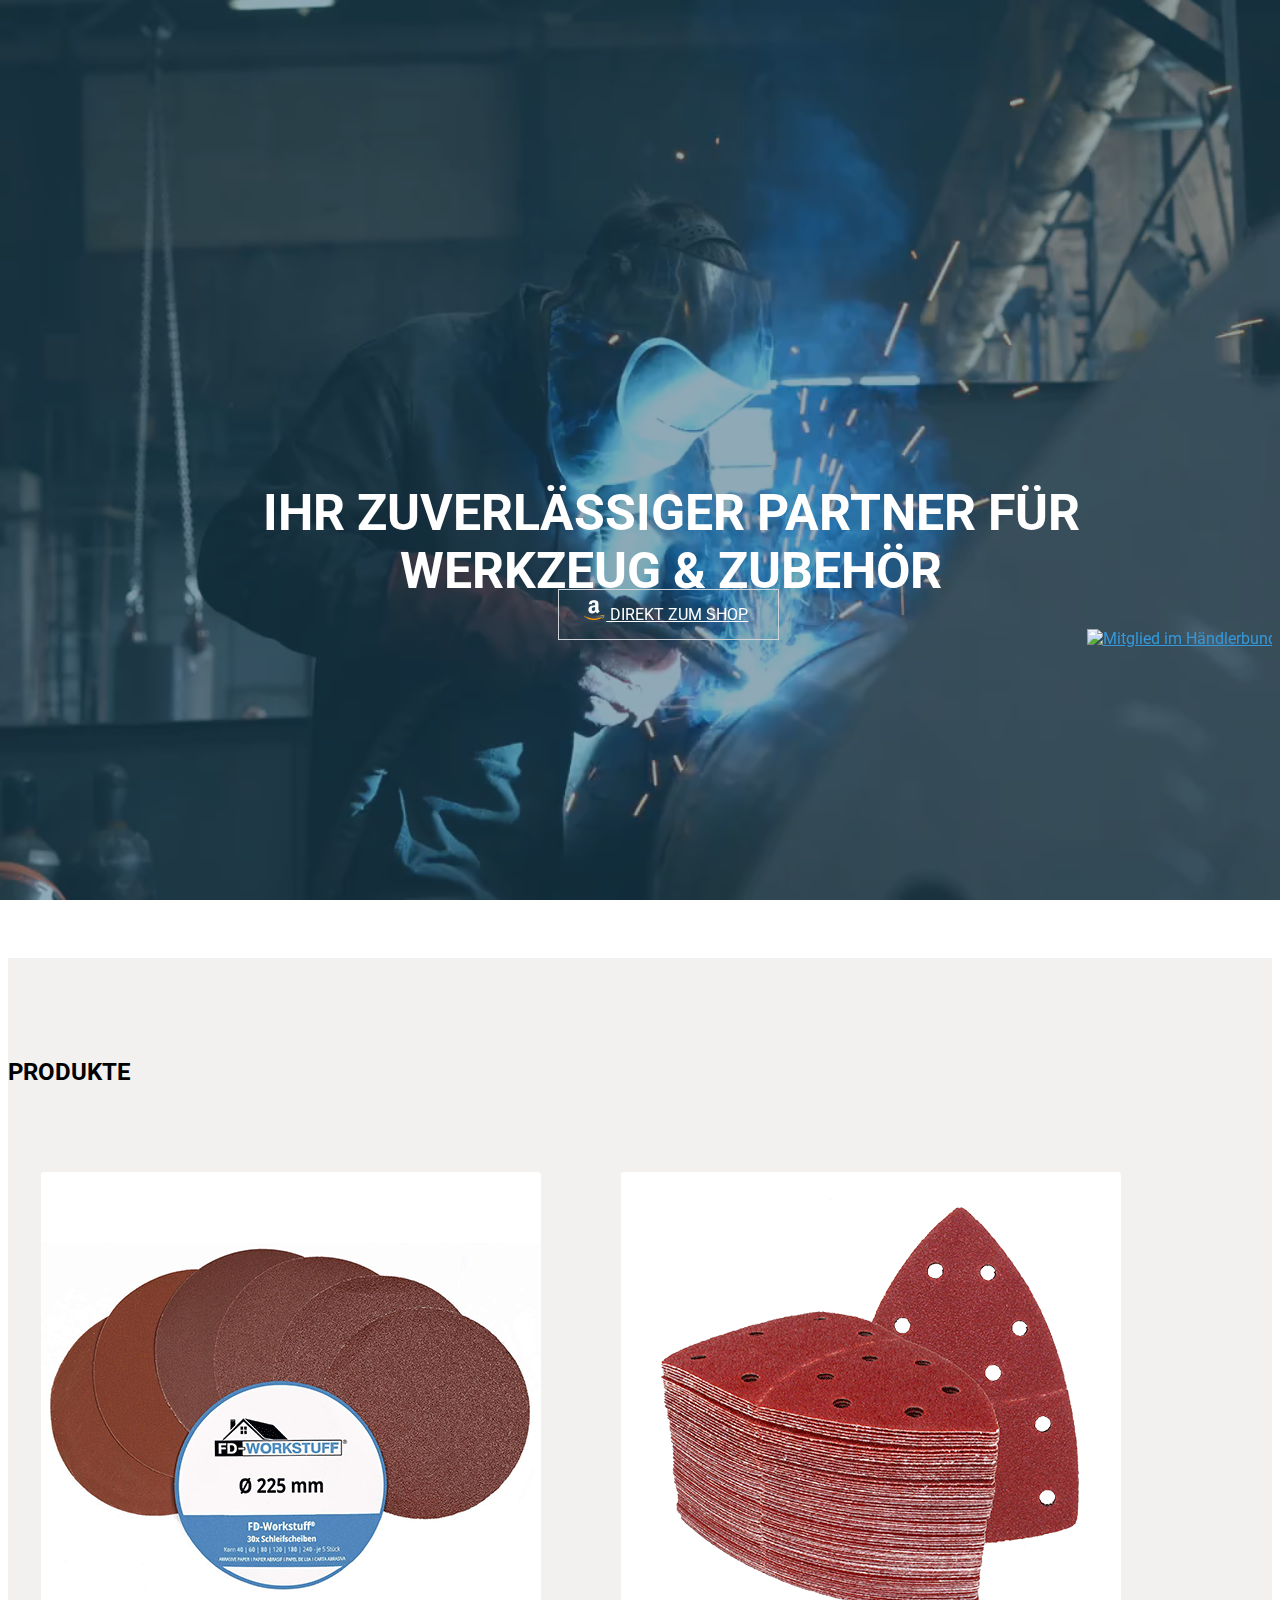
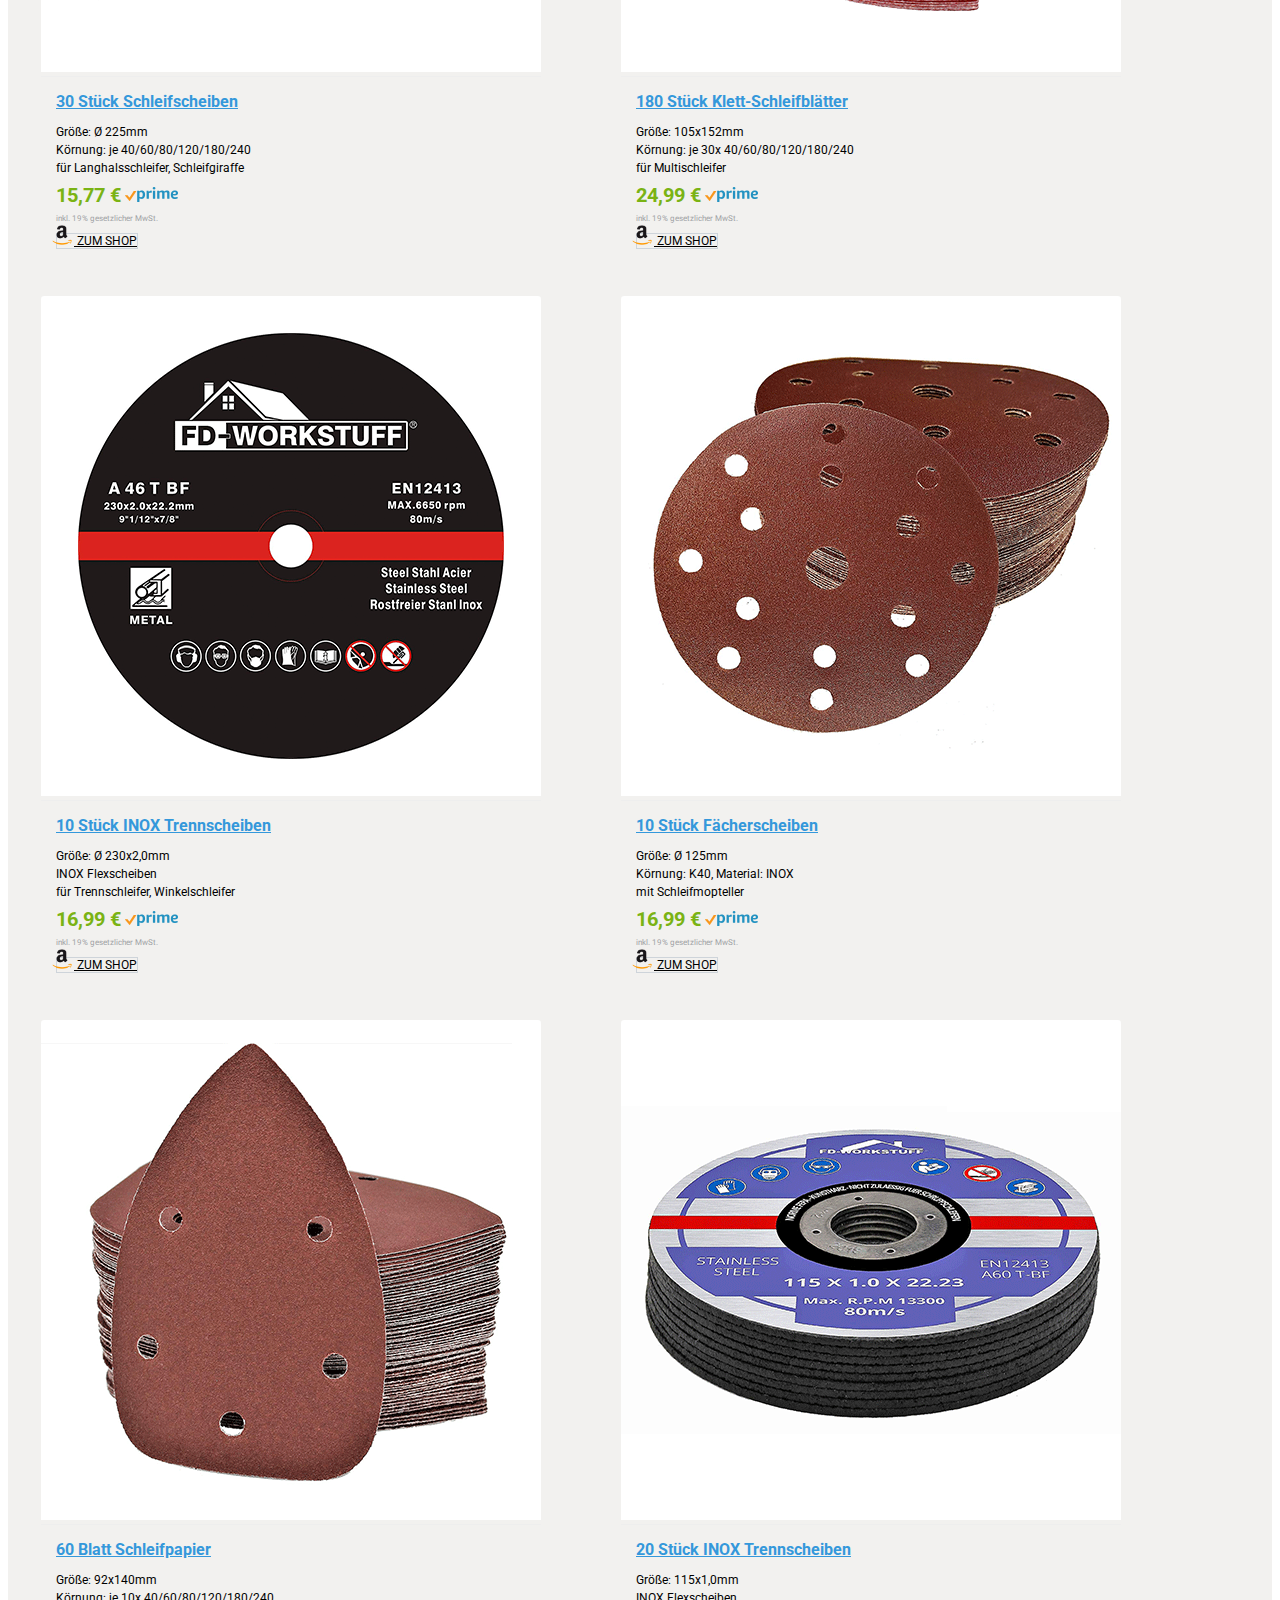
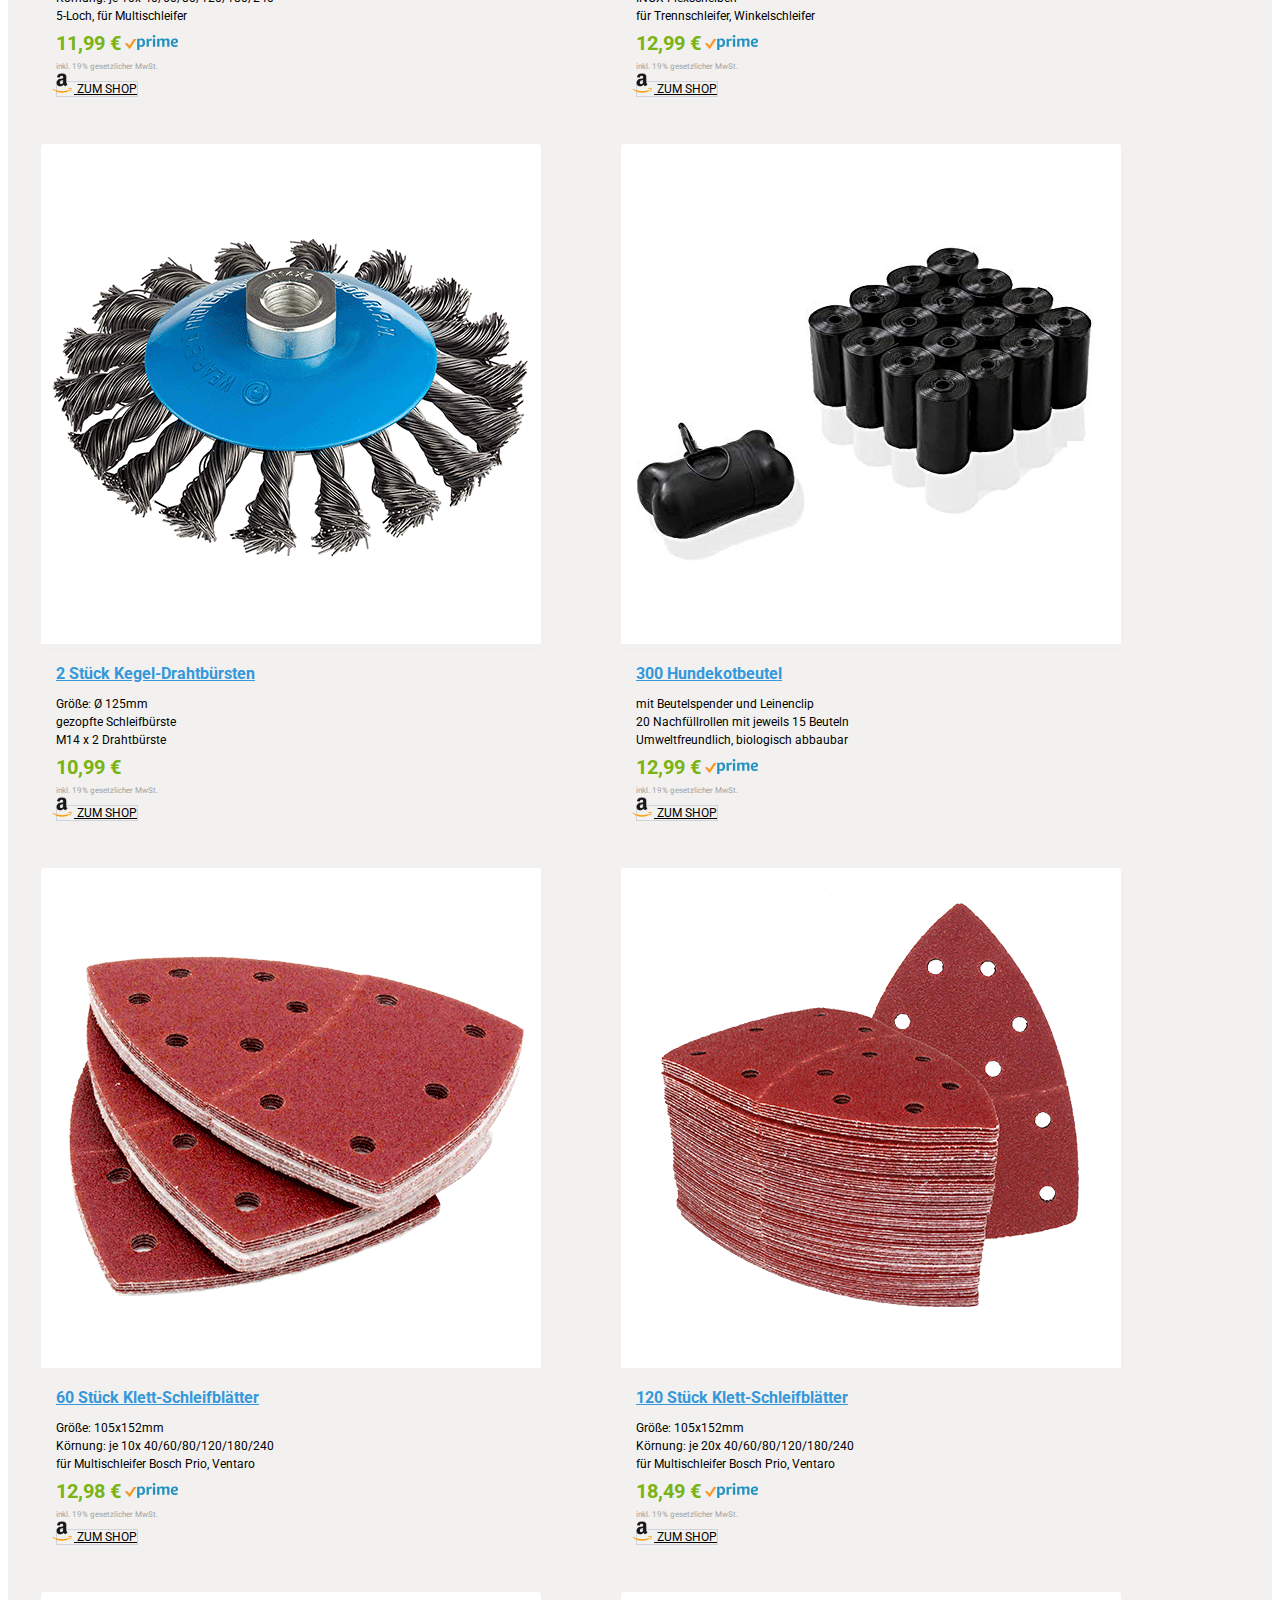
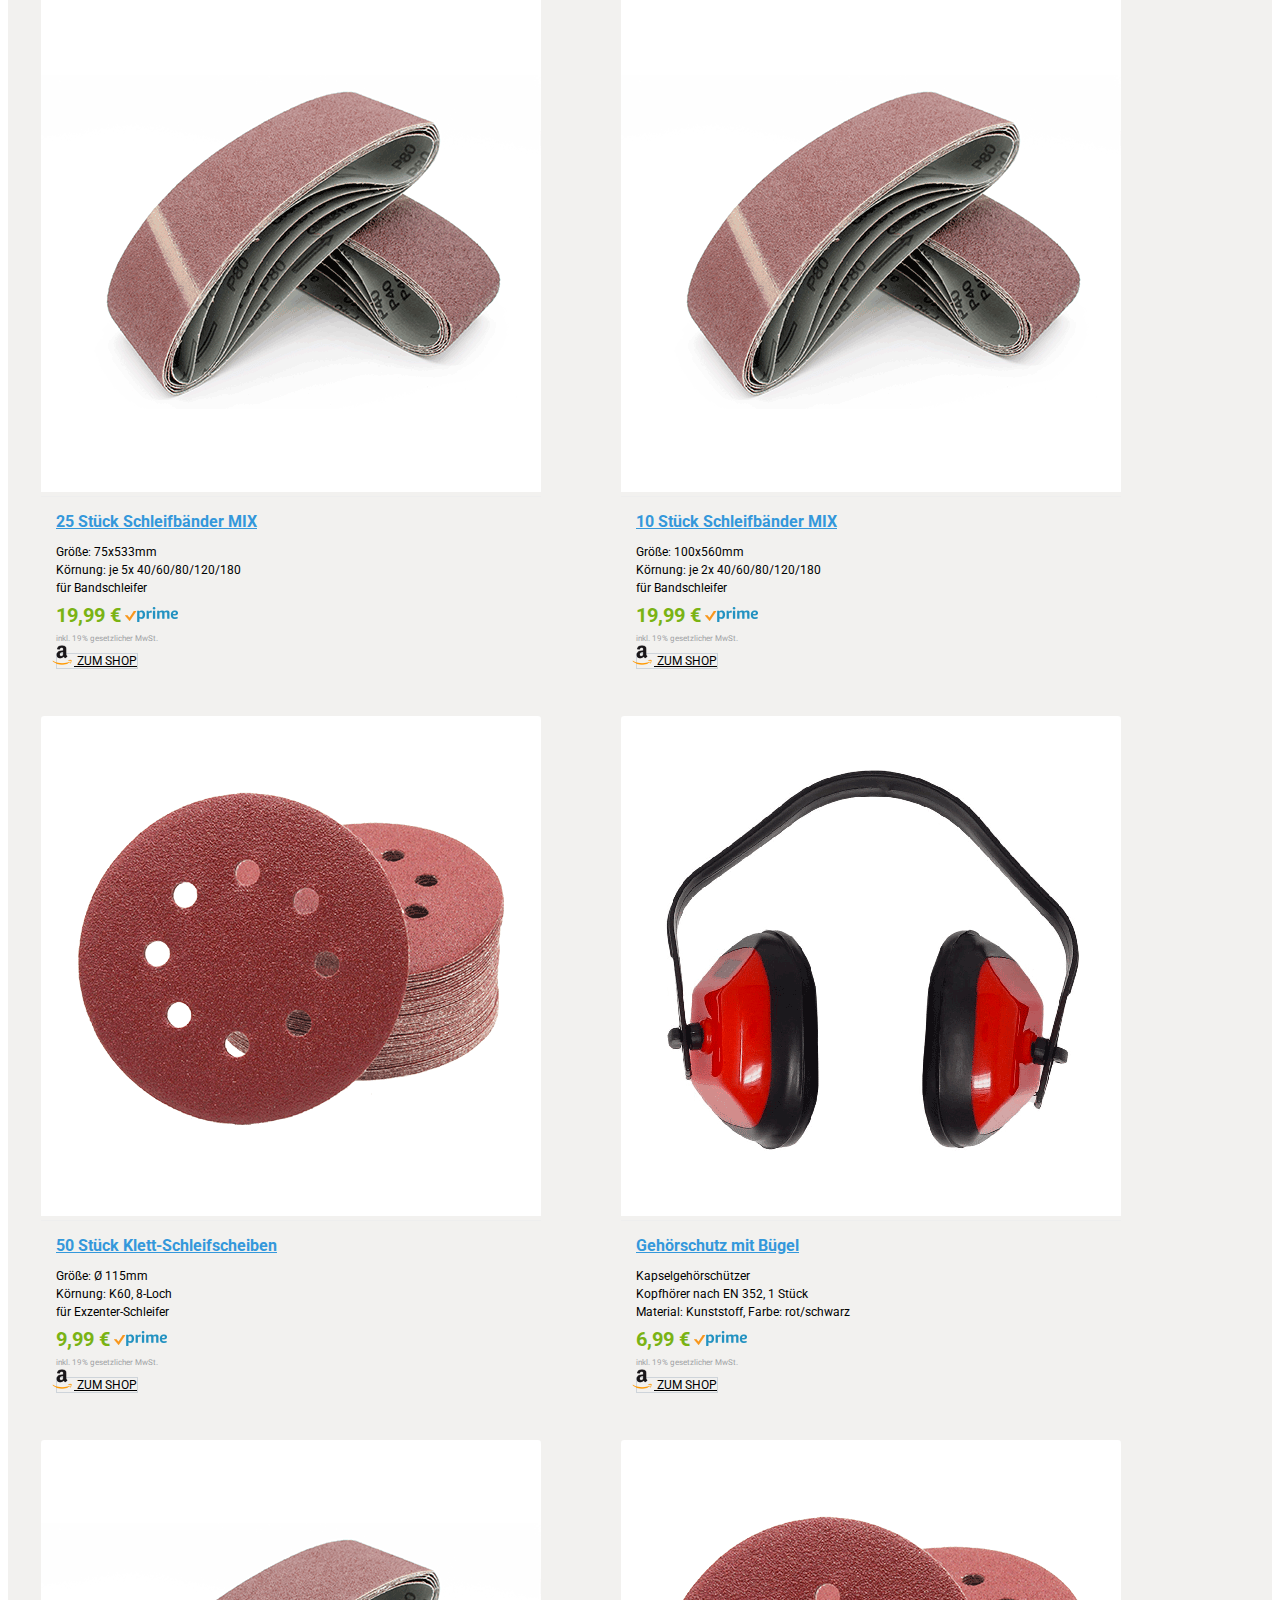
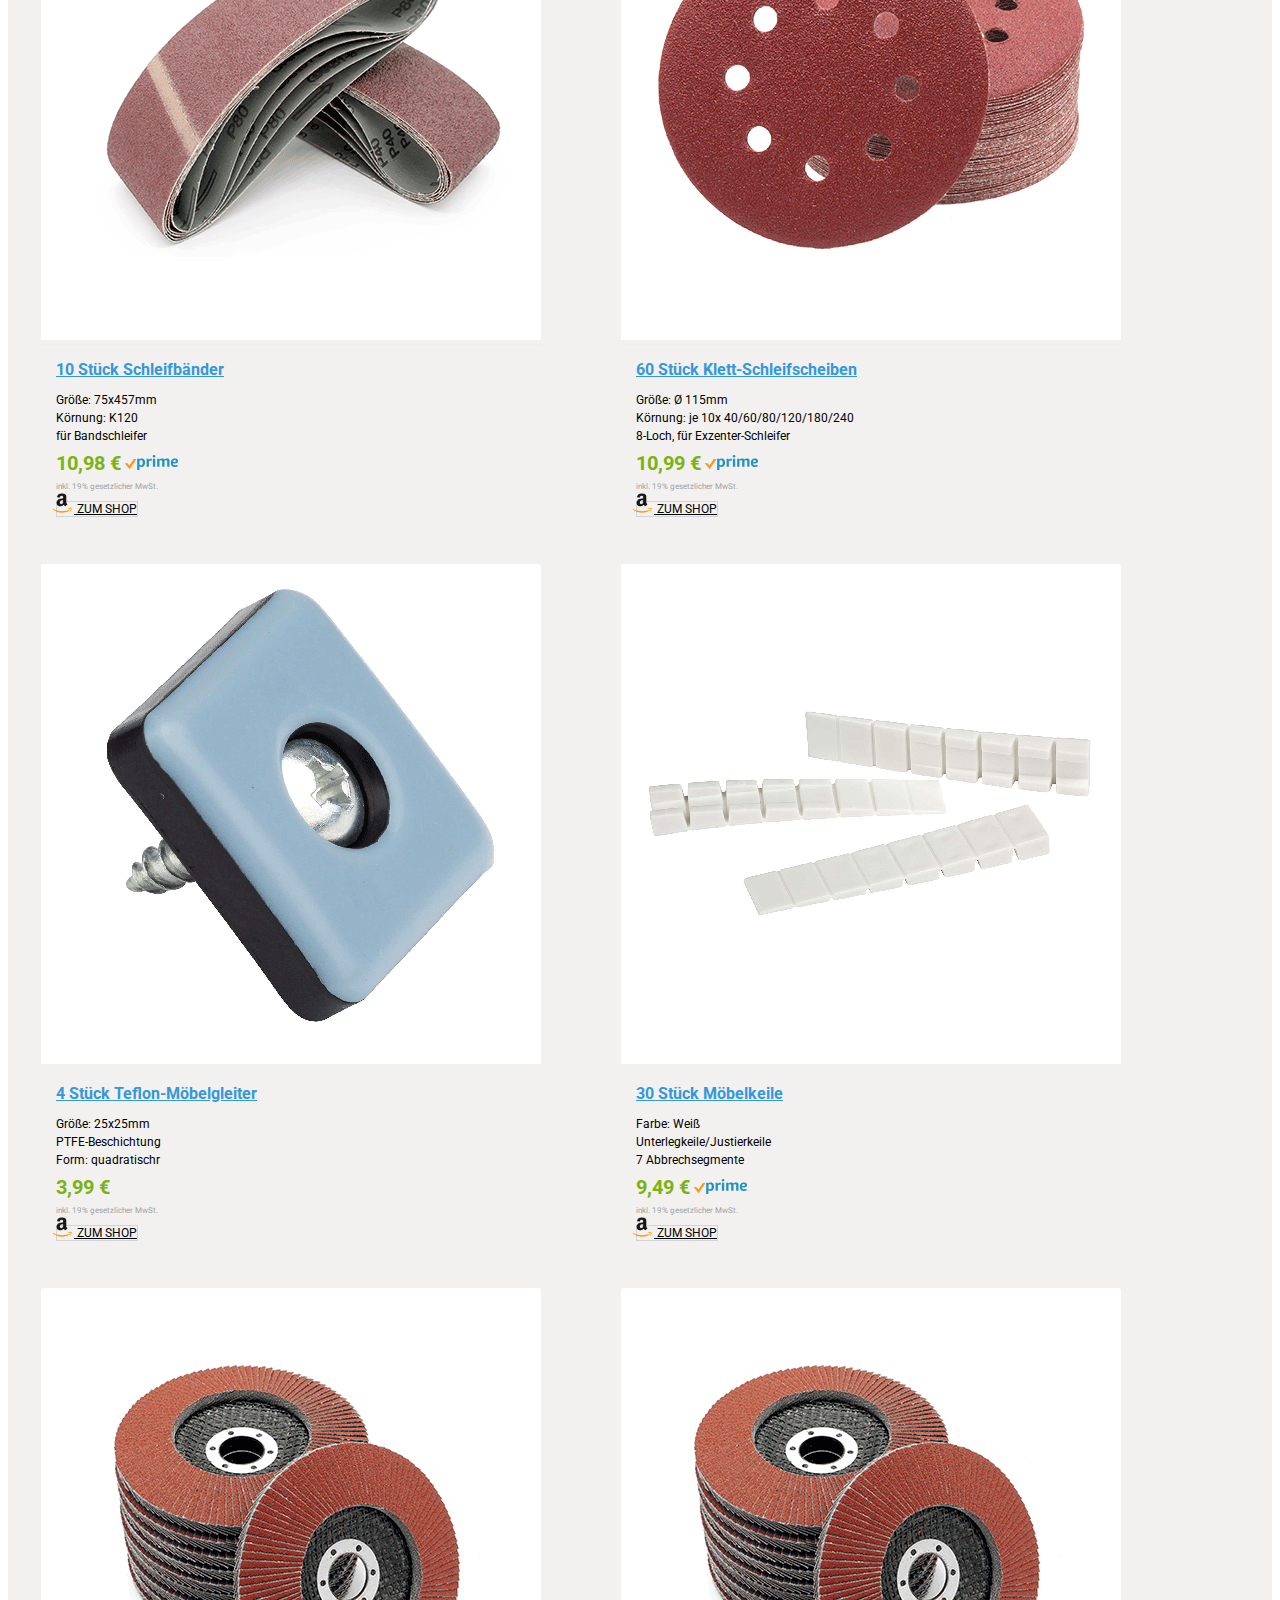
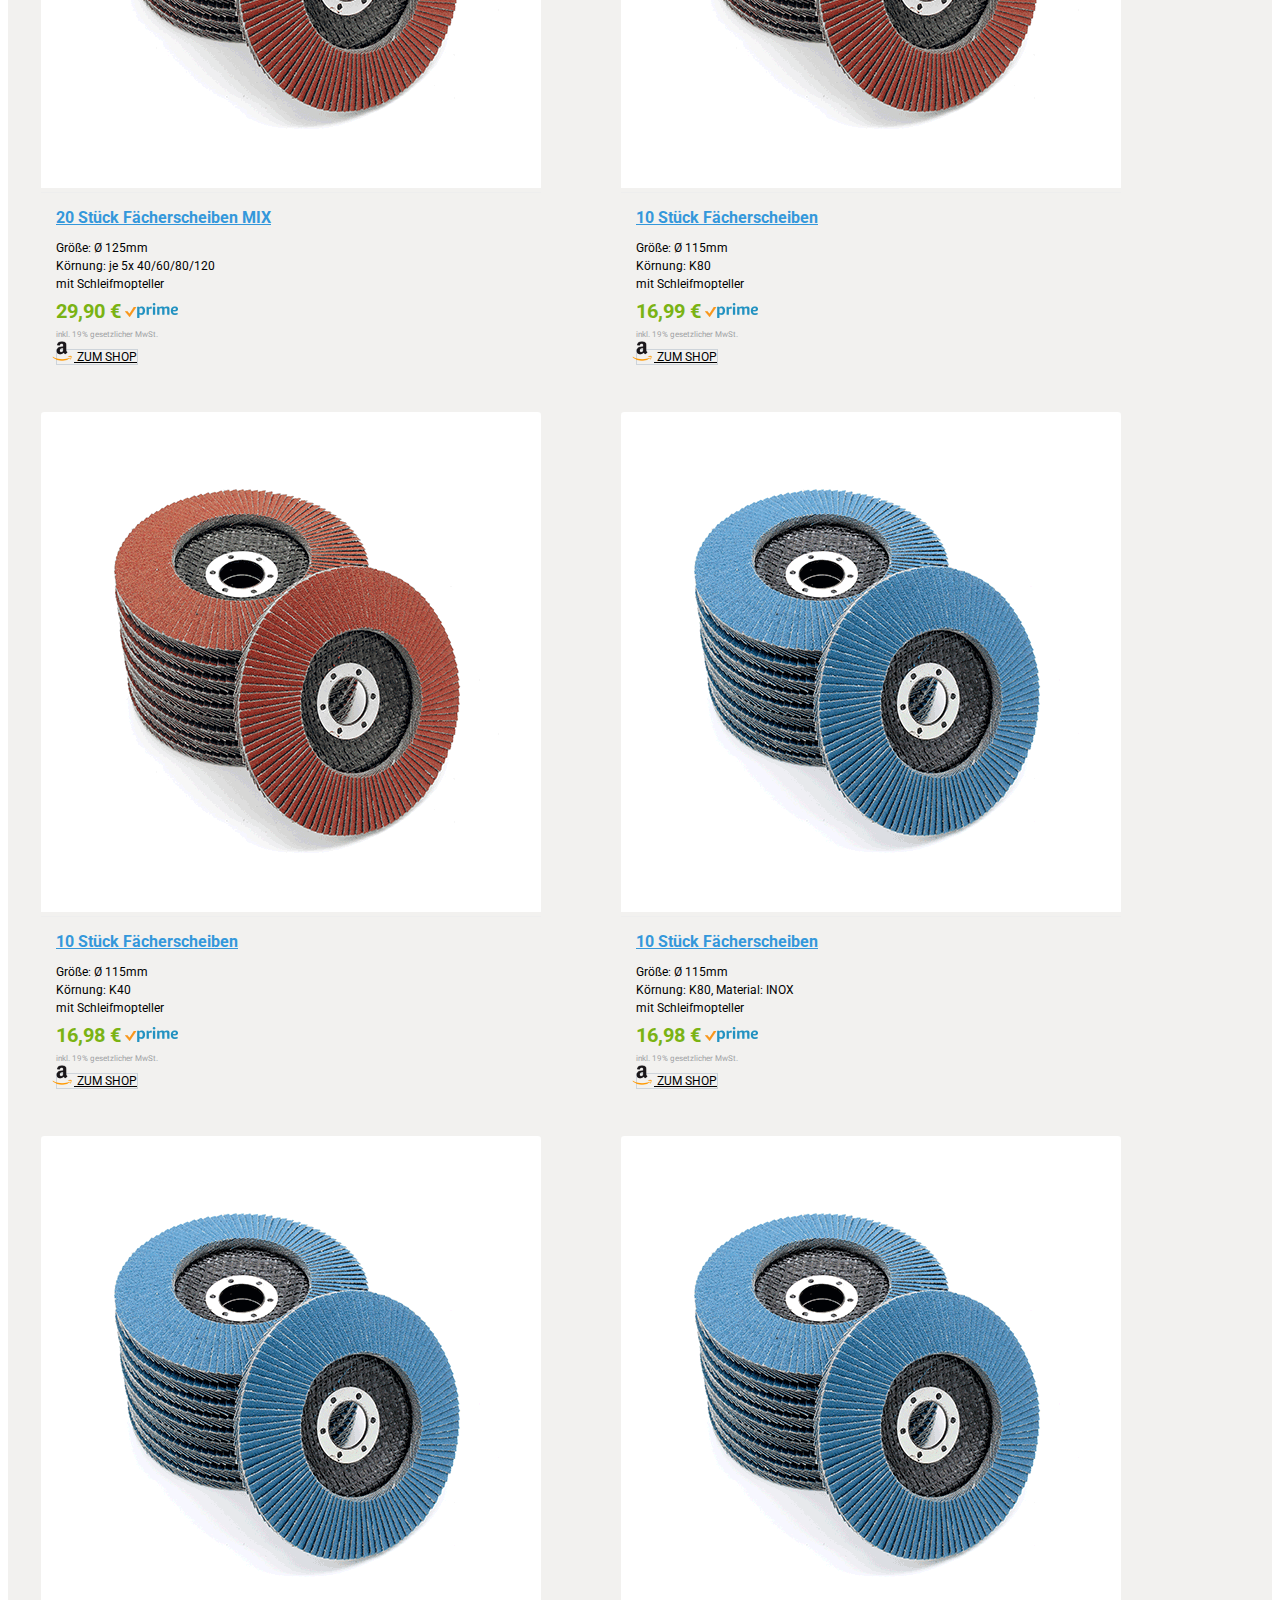
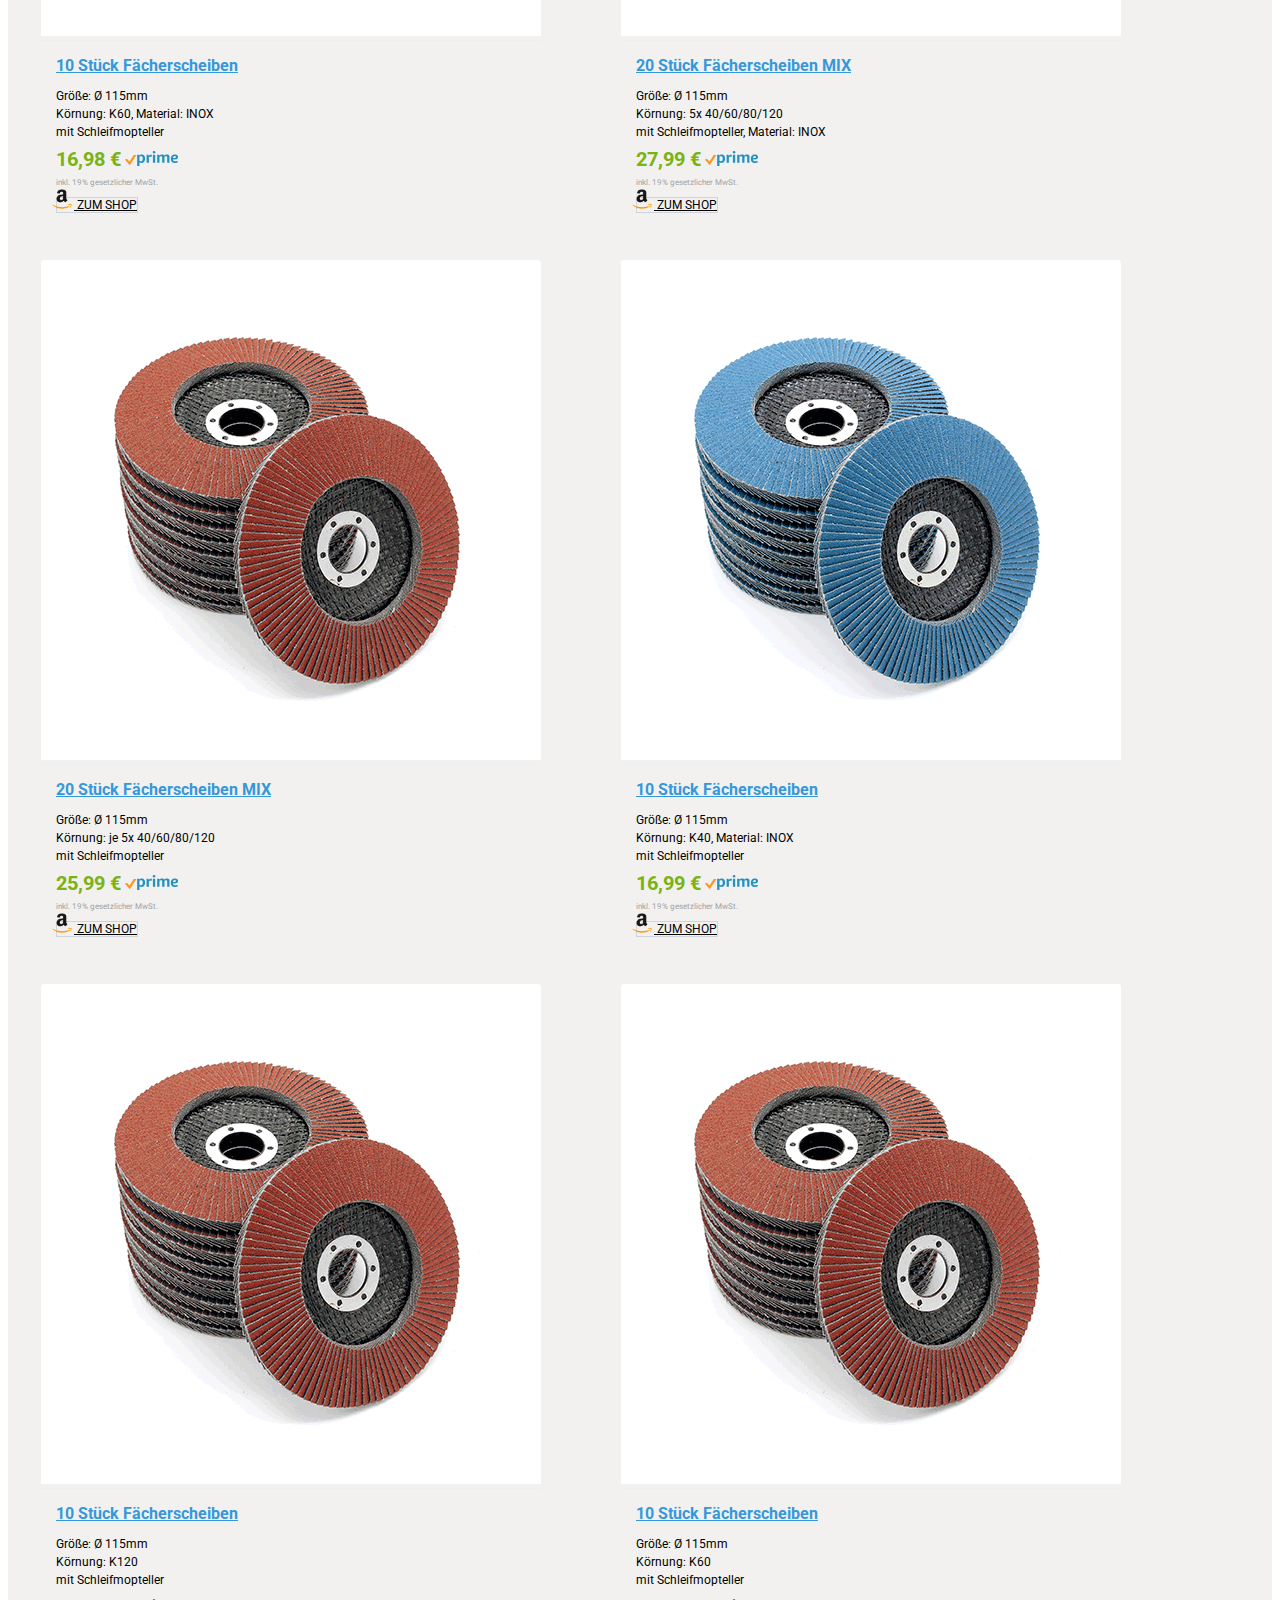
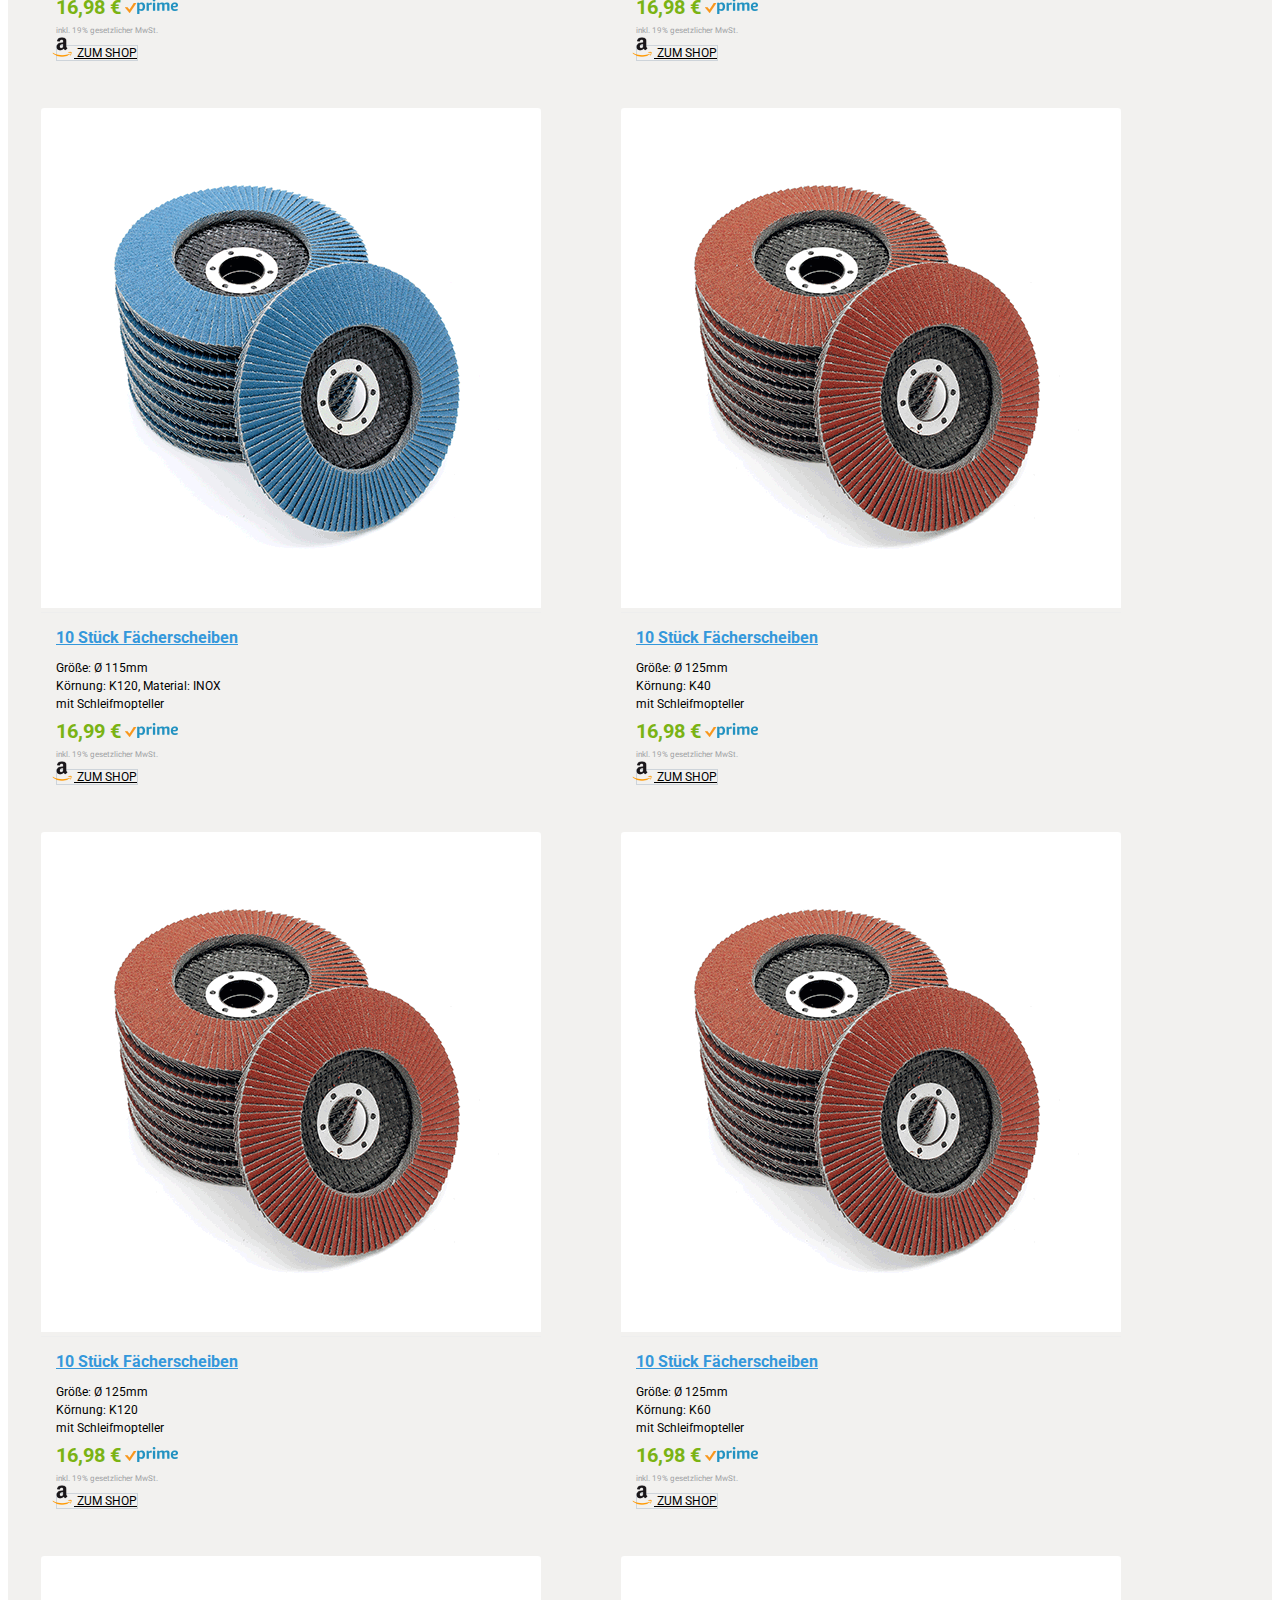
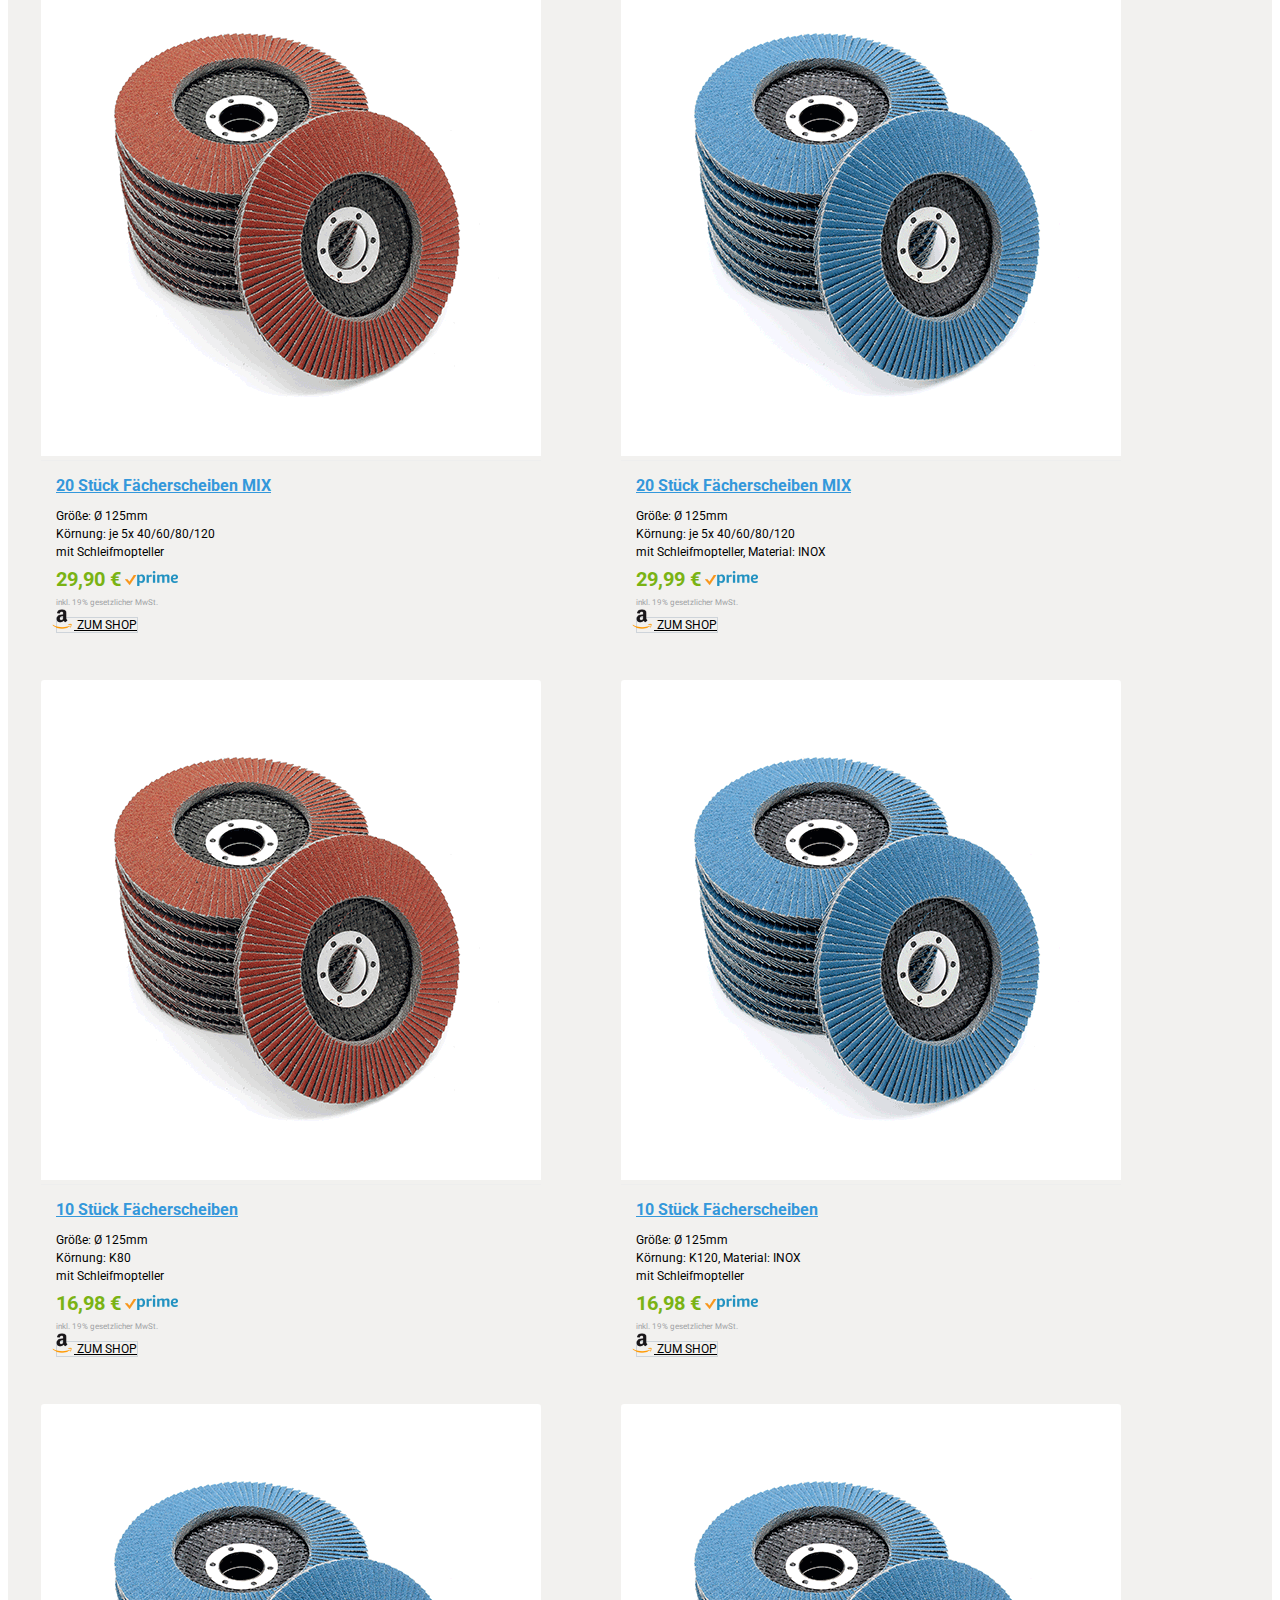
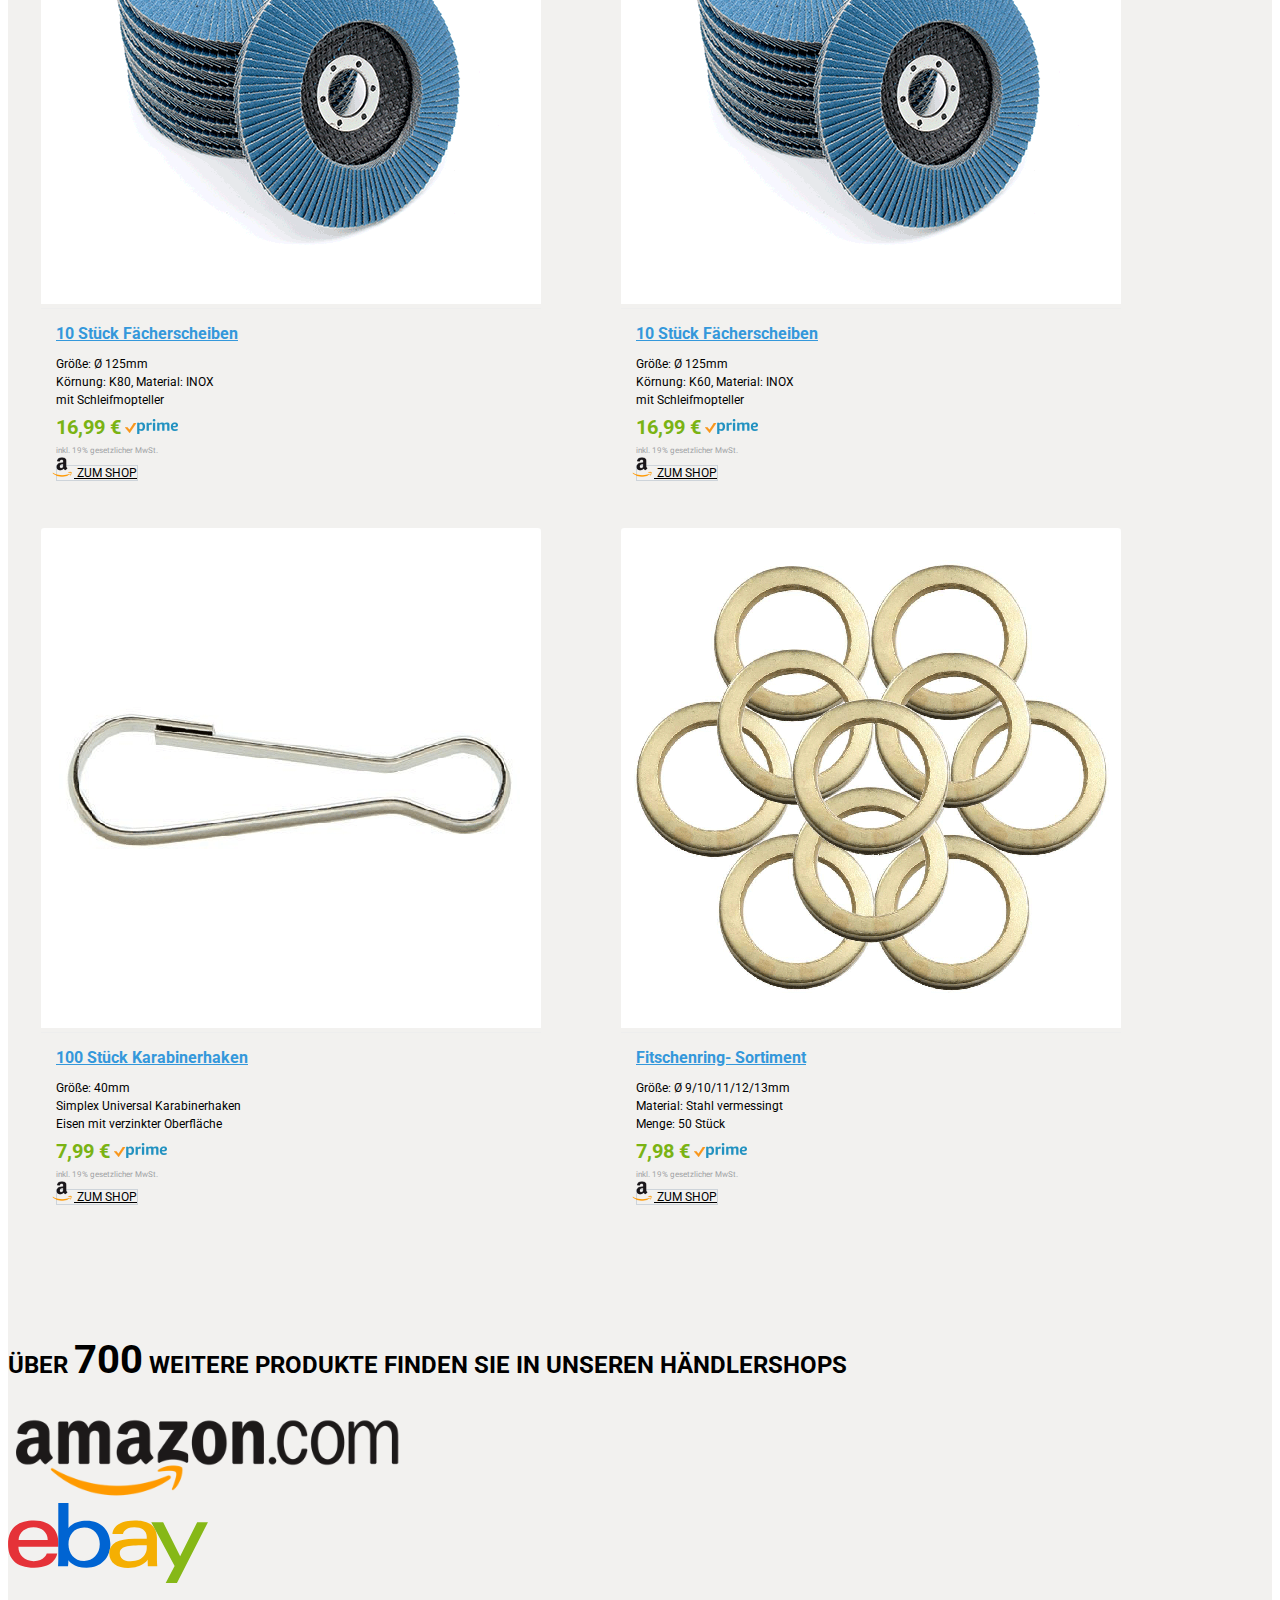
==== commit b003f175: "Cookies 2" ====
--- a/index.html
+++ b/index.html
@@ -12,7 +12,7 @@
   <link href="https://fonts.googleapis.com/icon?family=Material+Icons" rel="stylesheet">
   <link href="style.css" rel="stylesheet">
   <!-- Start Cookie Plugin -->
-  <script type="text/javascript">
+  <!--<script type="text/javascript">
     window.CookieHinweis_options = {
       message: 'Diese Website nutzt Cookies, um bestm&ouml;gliche Funktionalit&auml;t bieten zu k&ouml;nnen.',
       agree: 'Ok, verstanden',
@@ -21,7 +21,7 @@
       theme: 'dunkel-unten'
     };
   </script>
-  <!--<script type="text/javascript" src="js/cookie.js"></script>-->
+  <script type="text/javascript" src="js/cookie.js"></script>-->
   <script src="https://cdn.jsdelivr.net/npm/cookieconsent@3/build/cookieconsent.min.js" data-cfasync="false"></script>
 <script>
 window.cookieconsent.initialise({
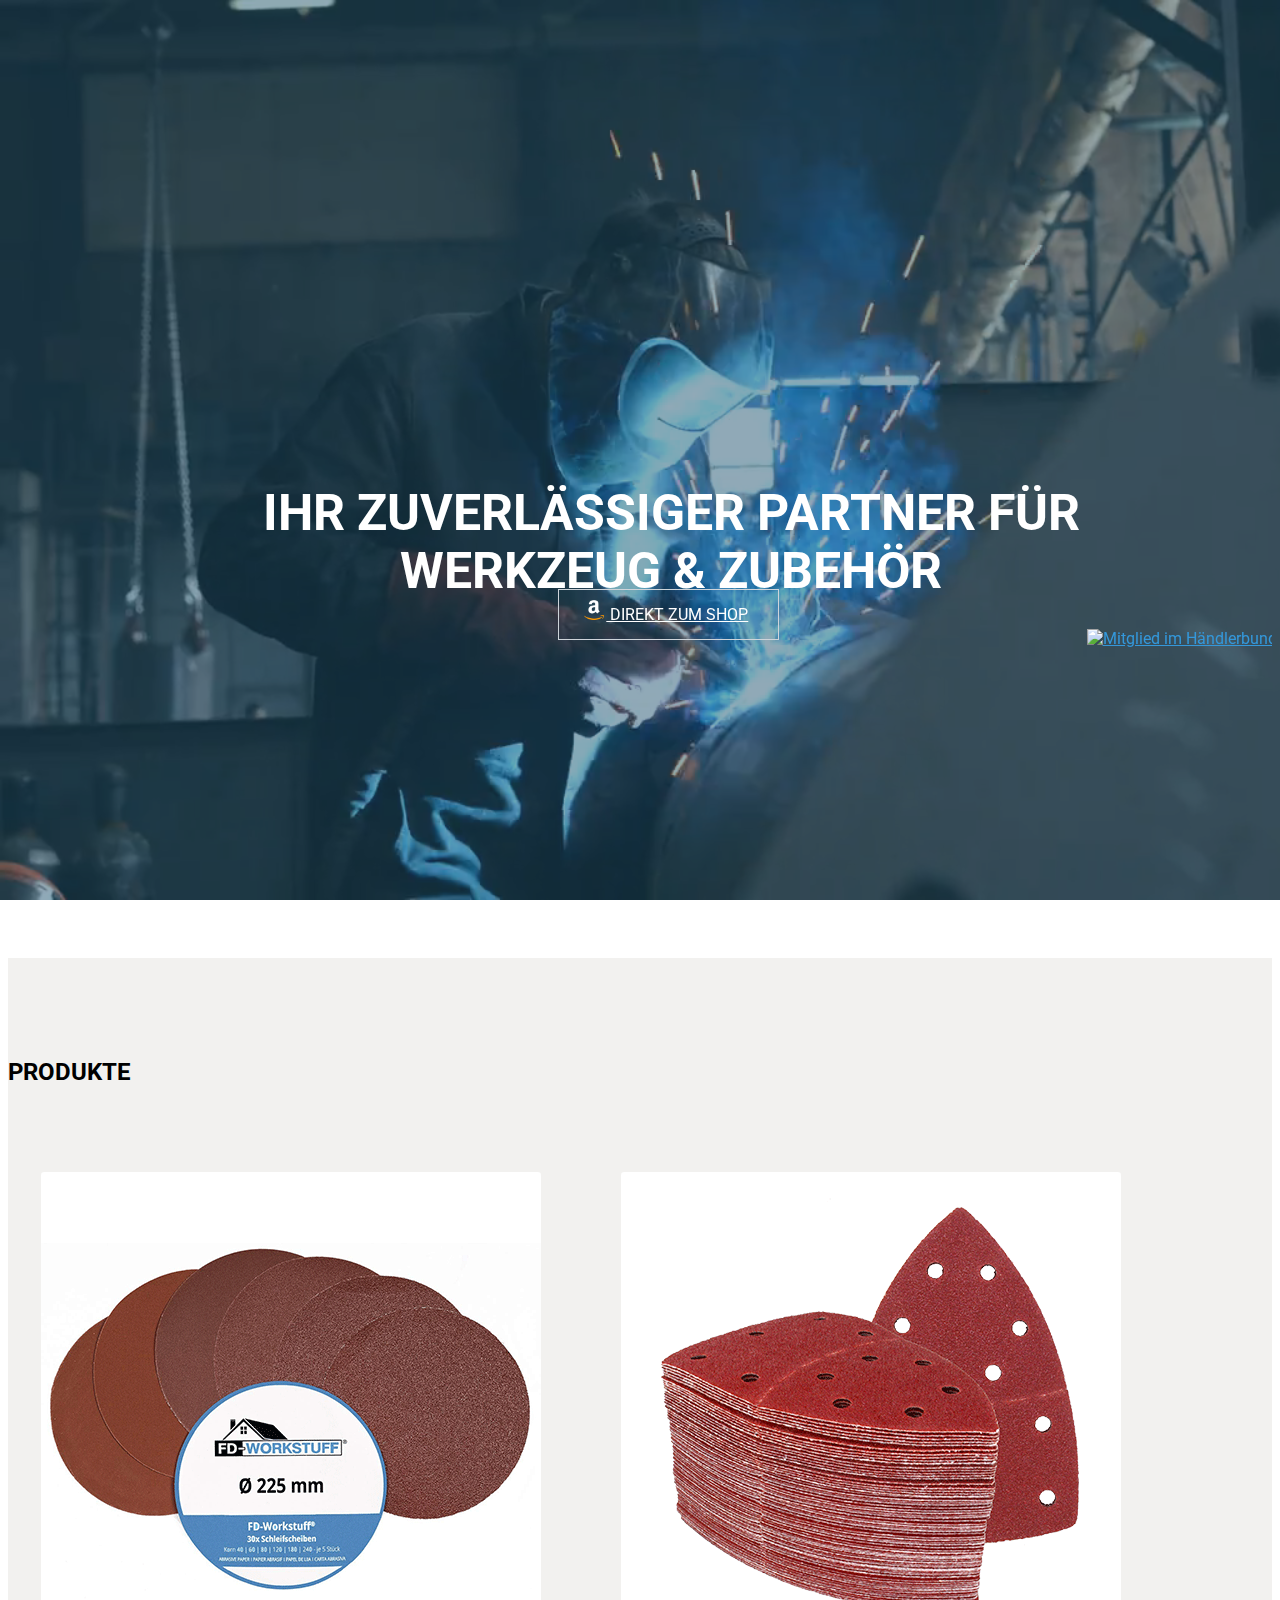
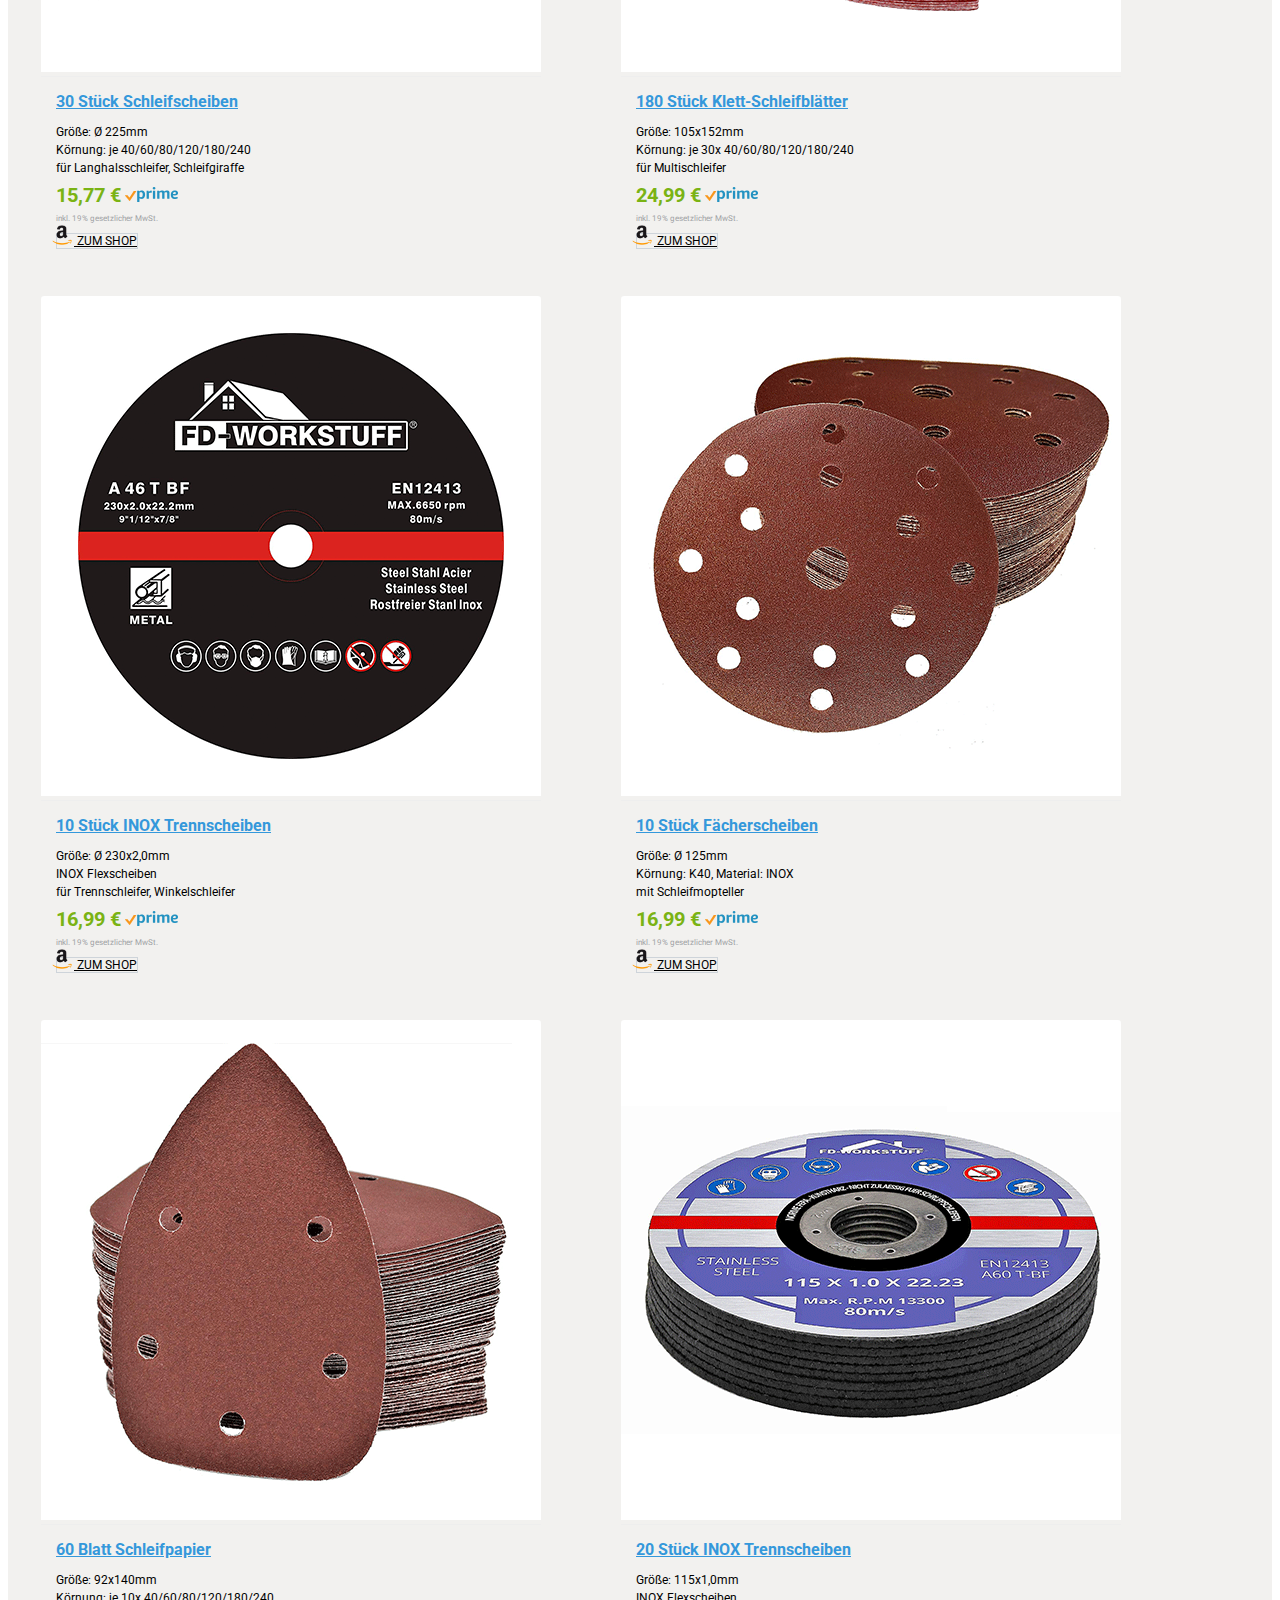
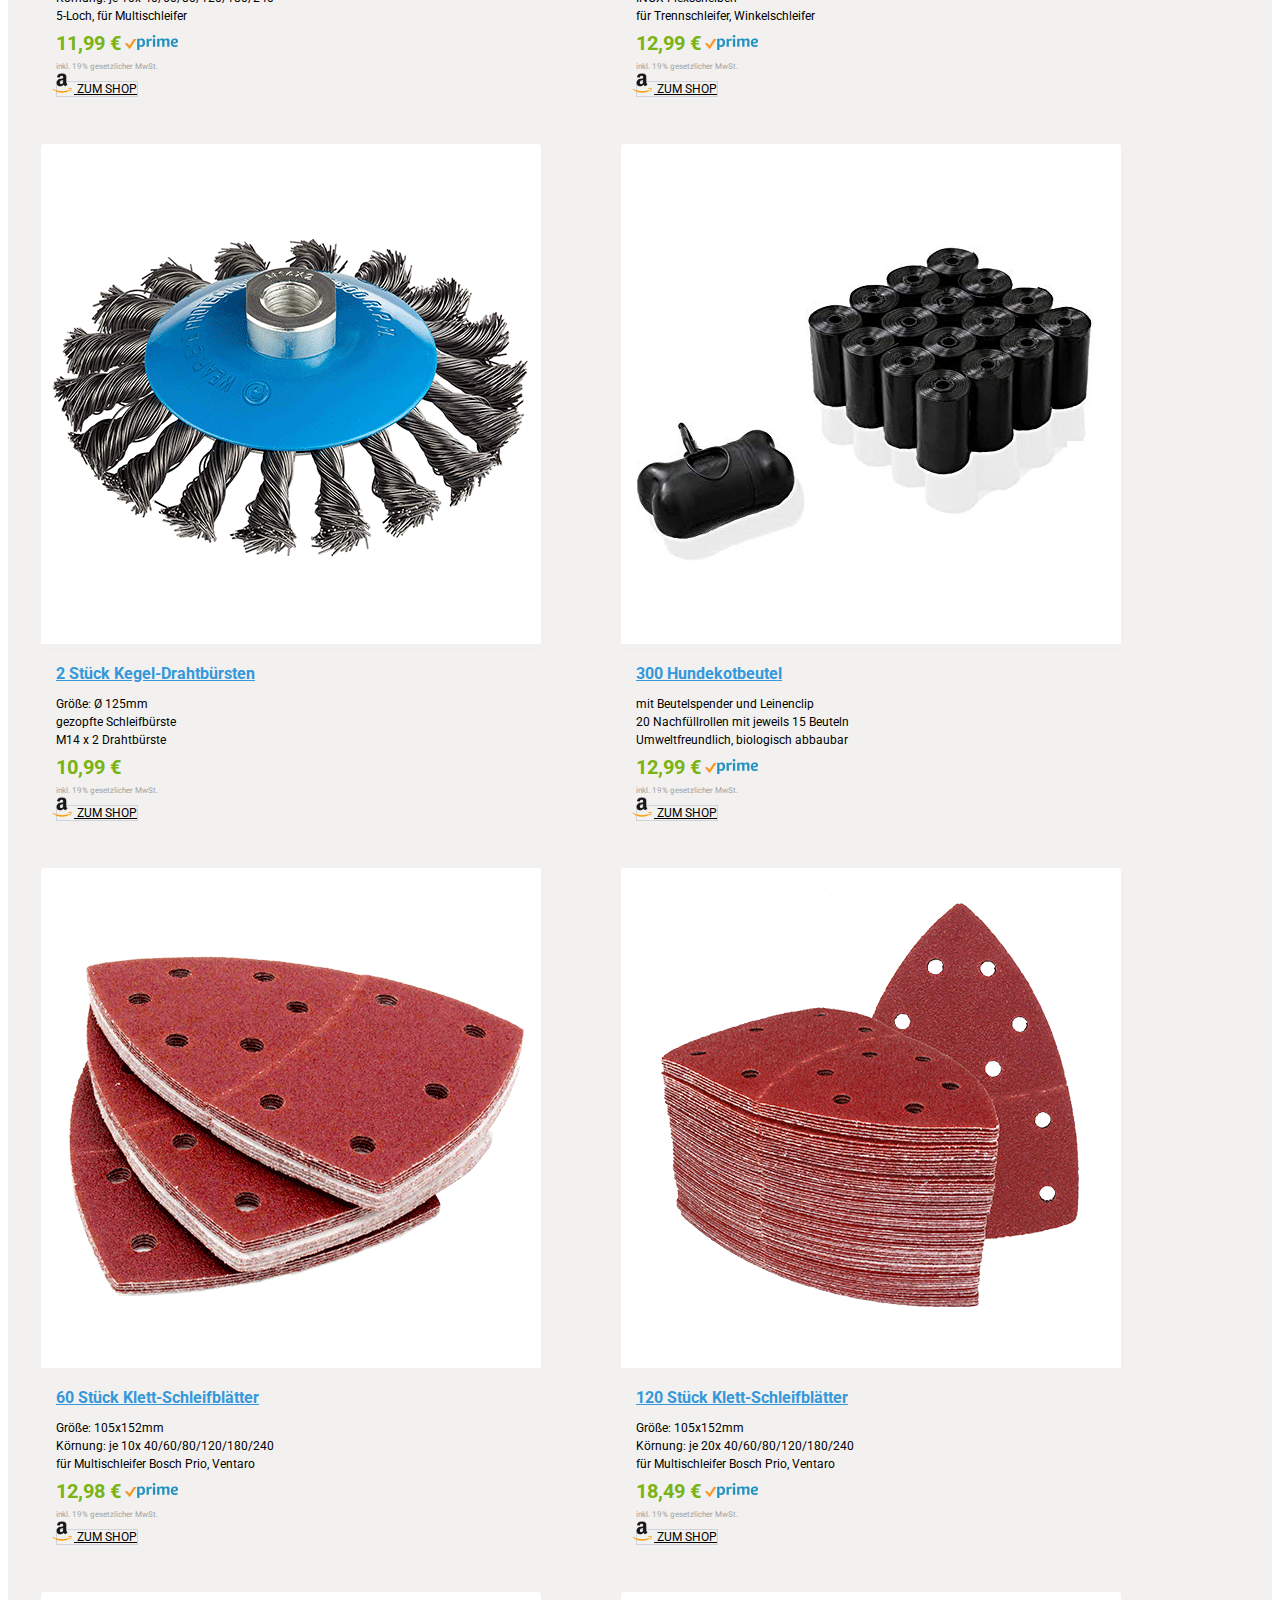
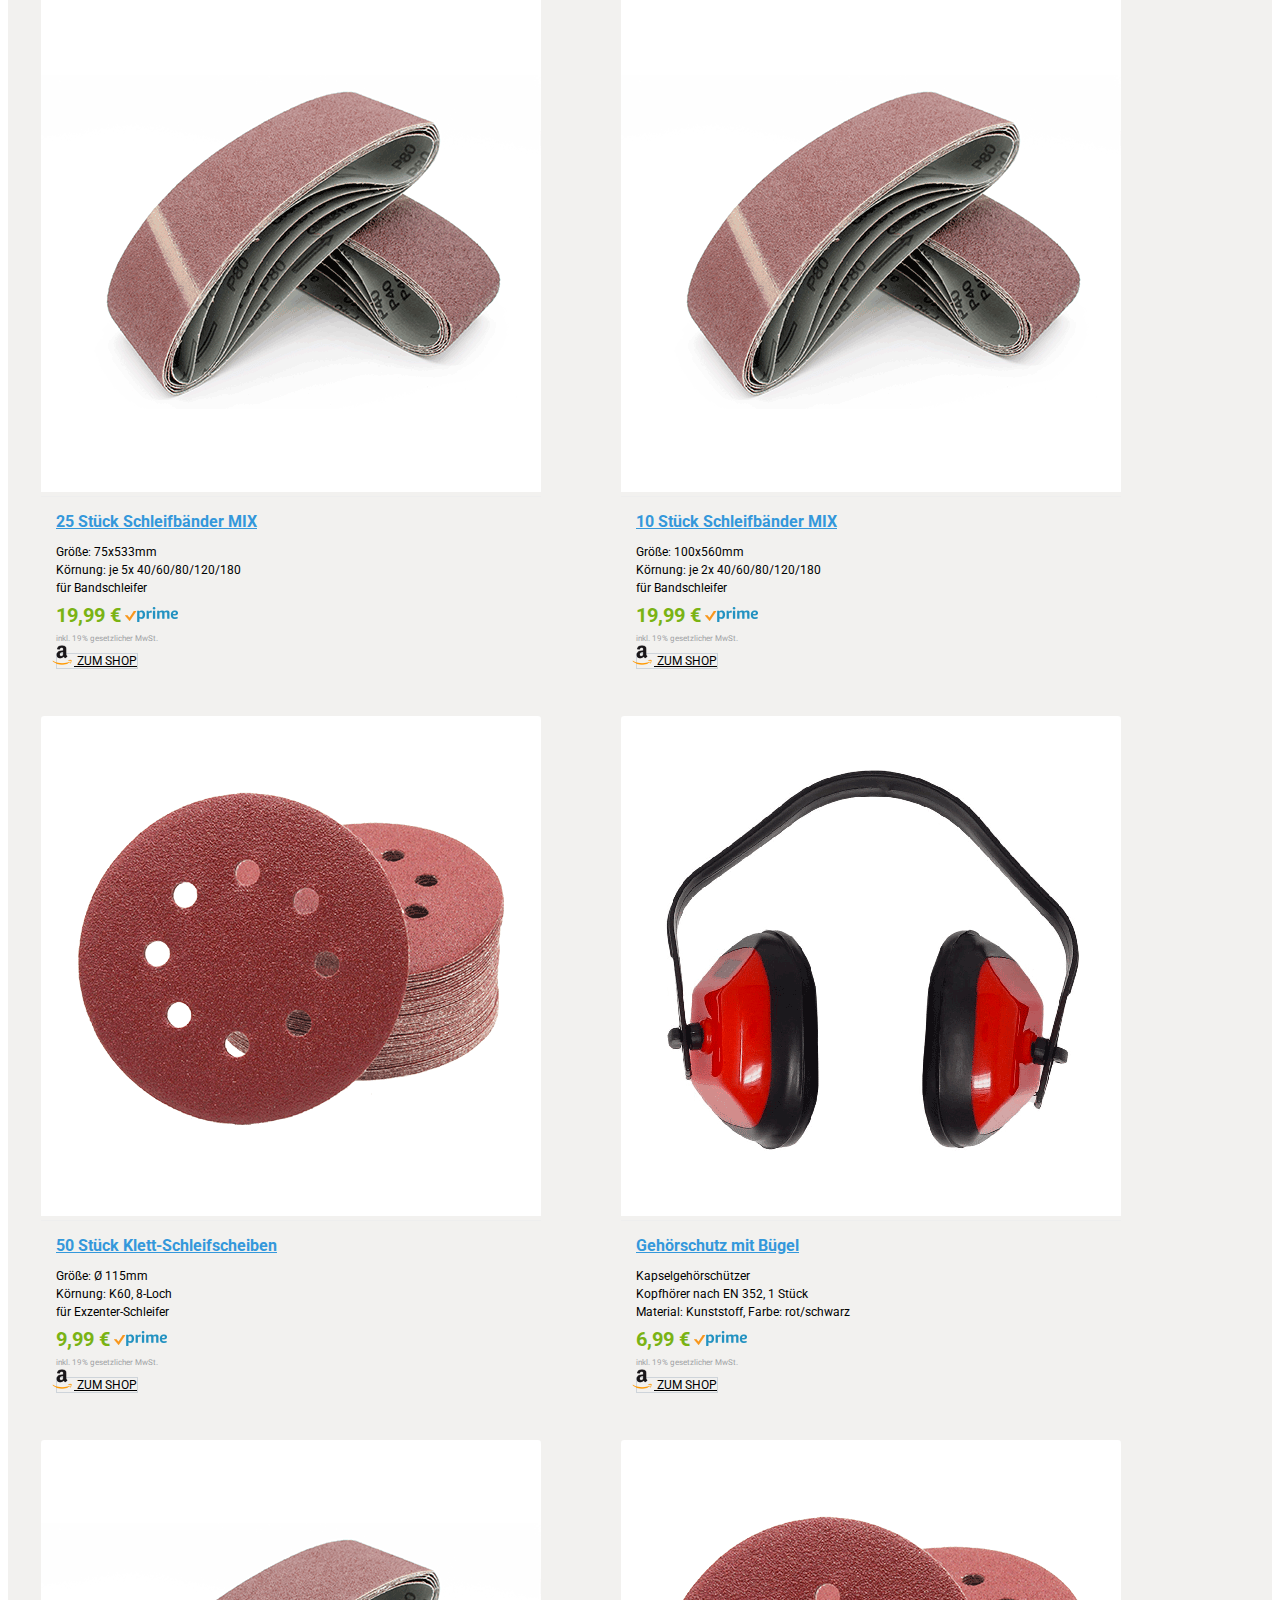
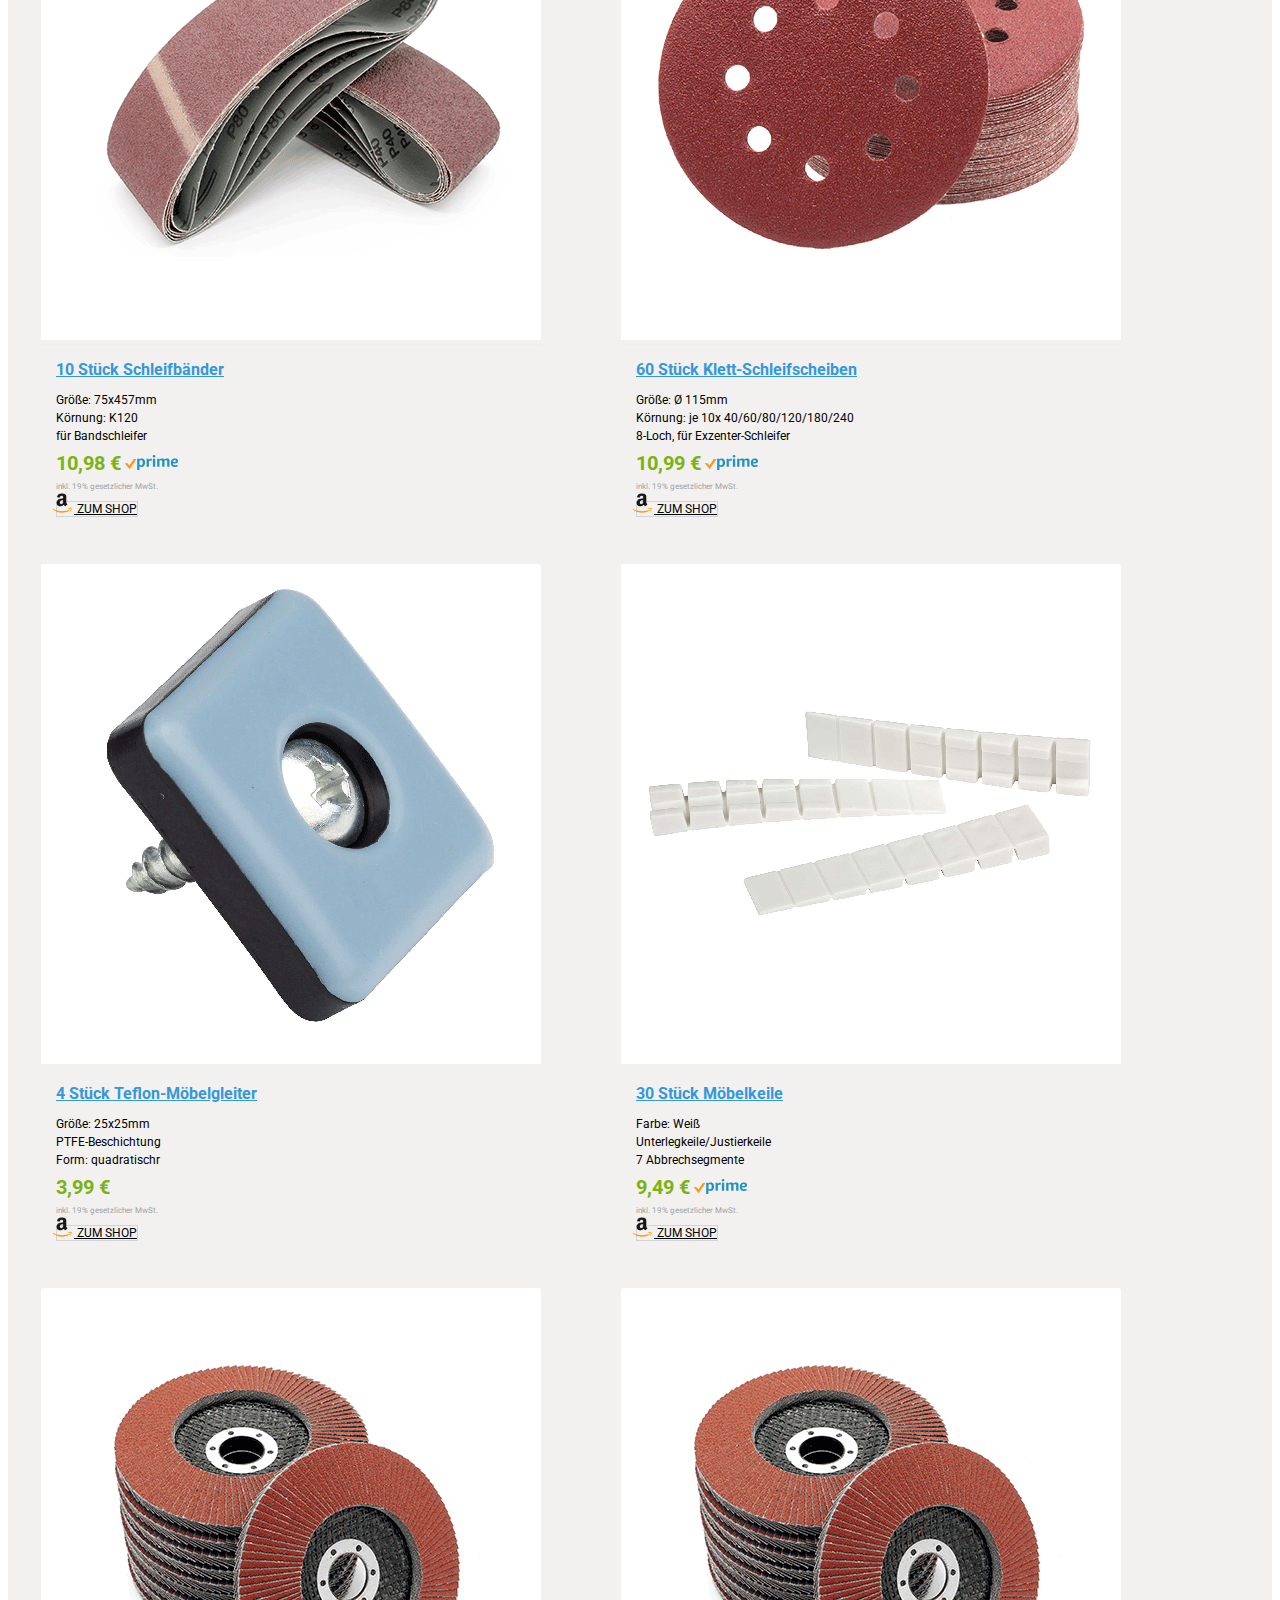
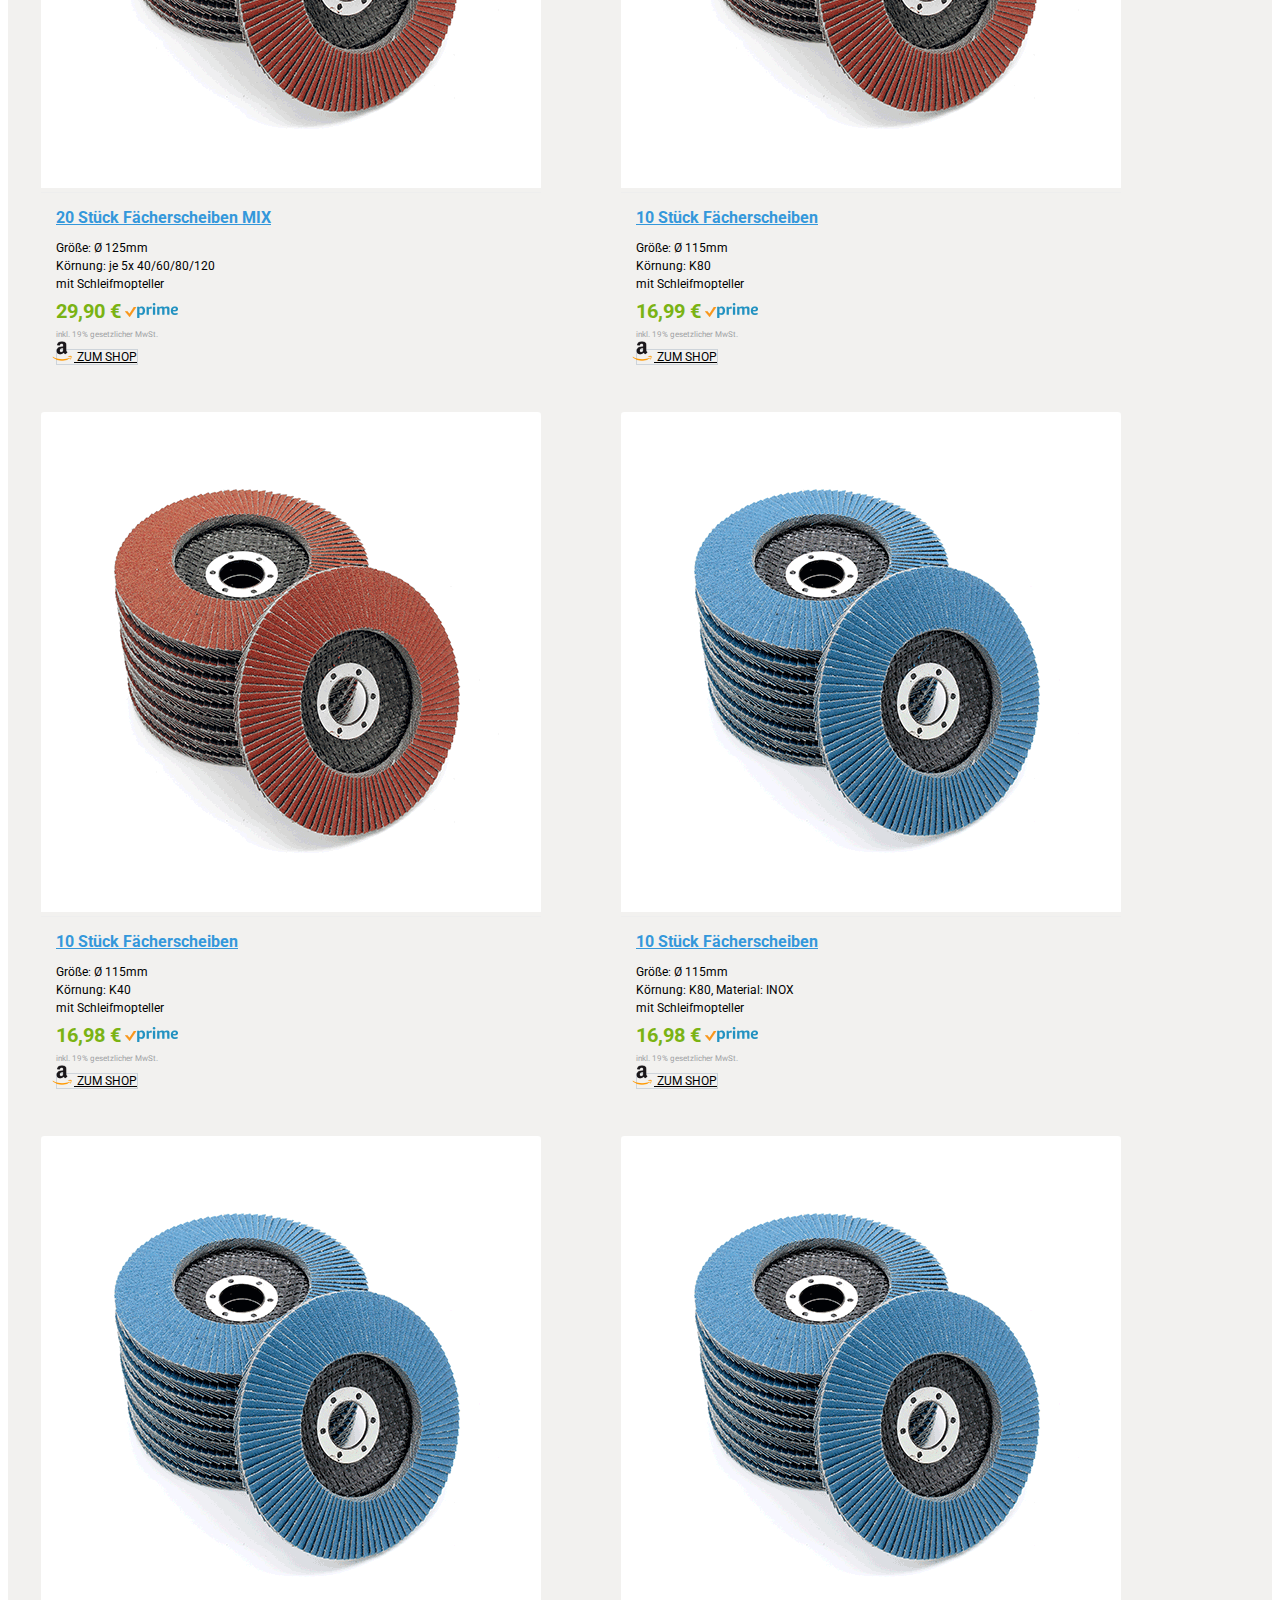
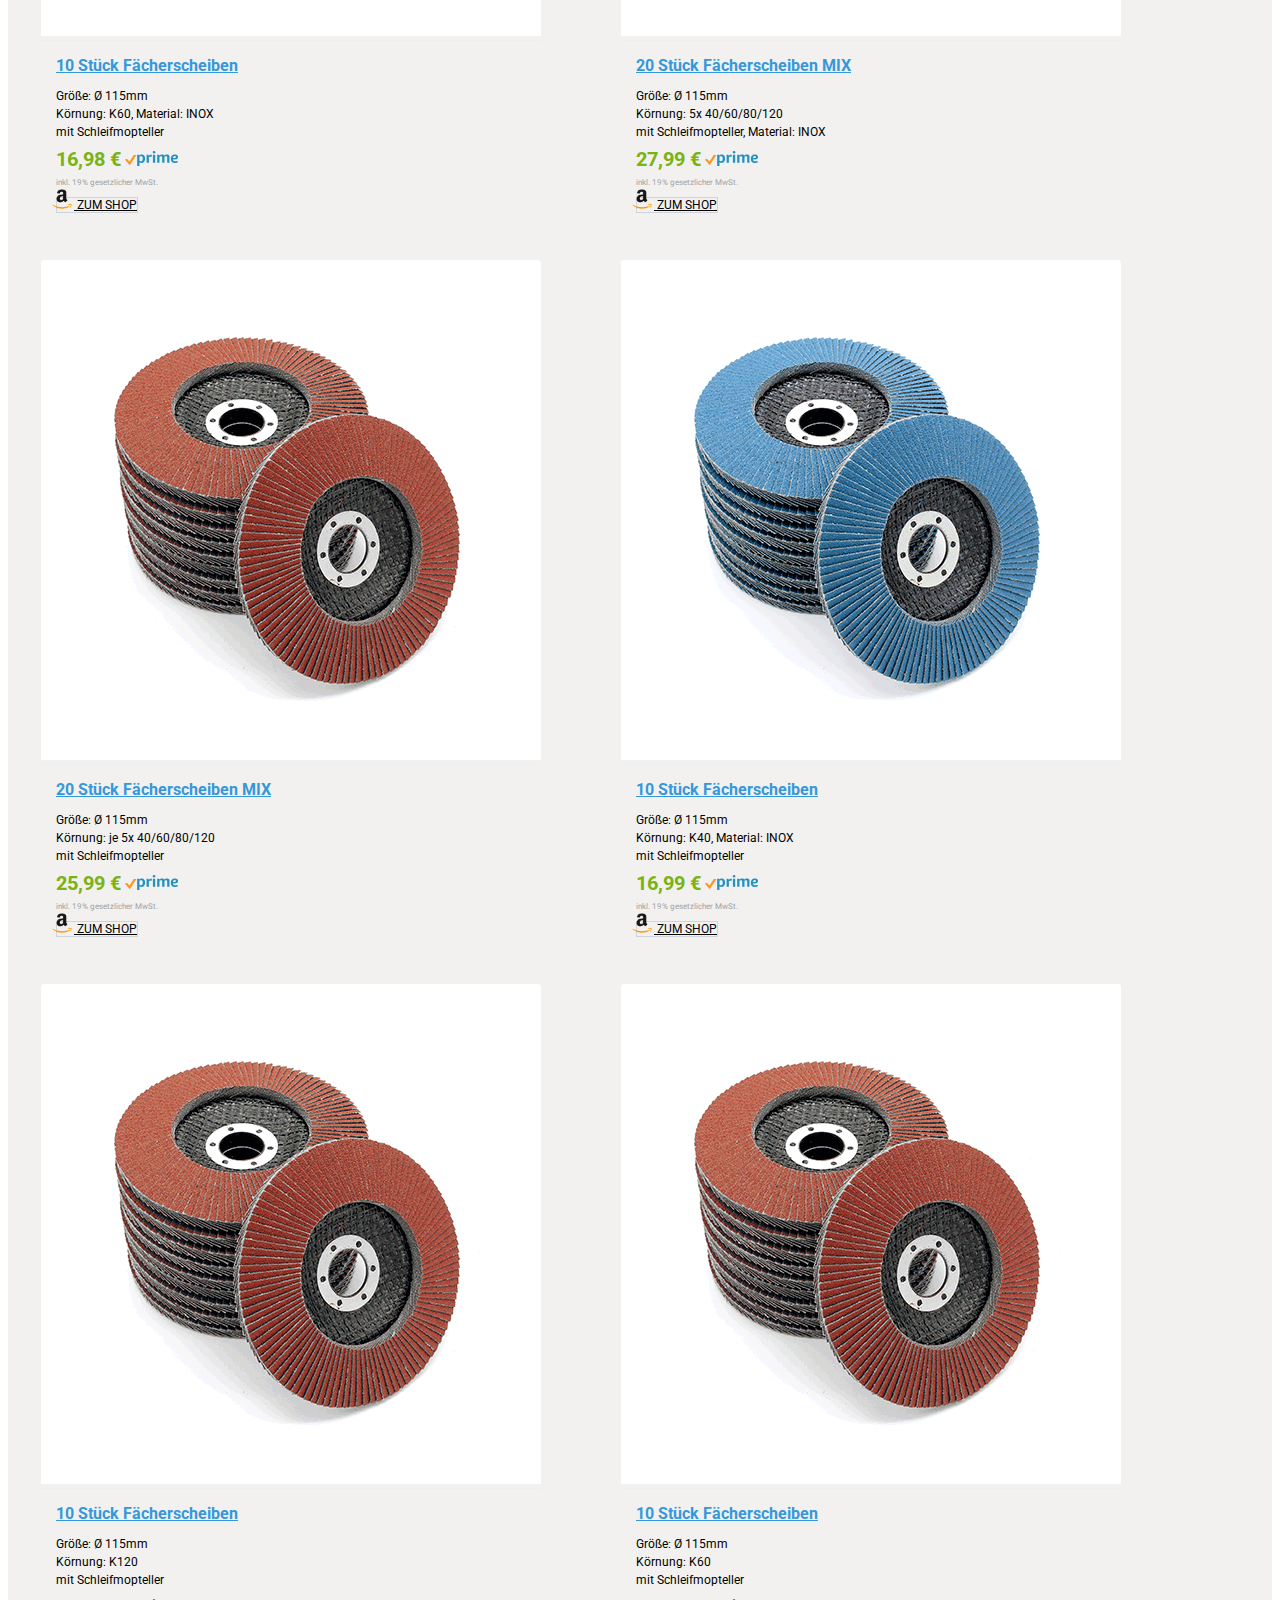
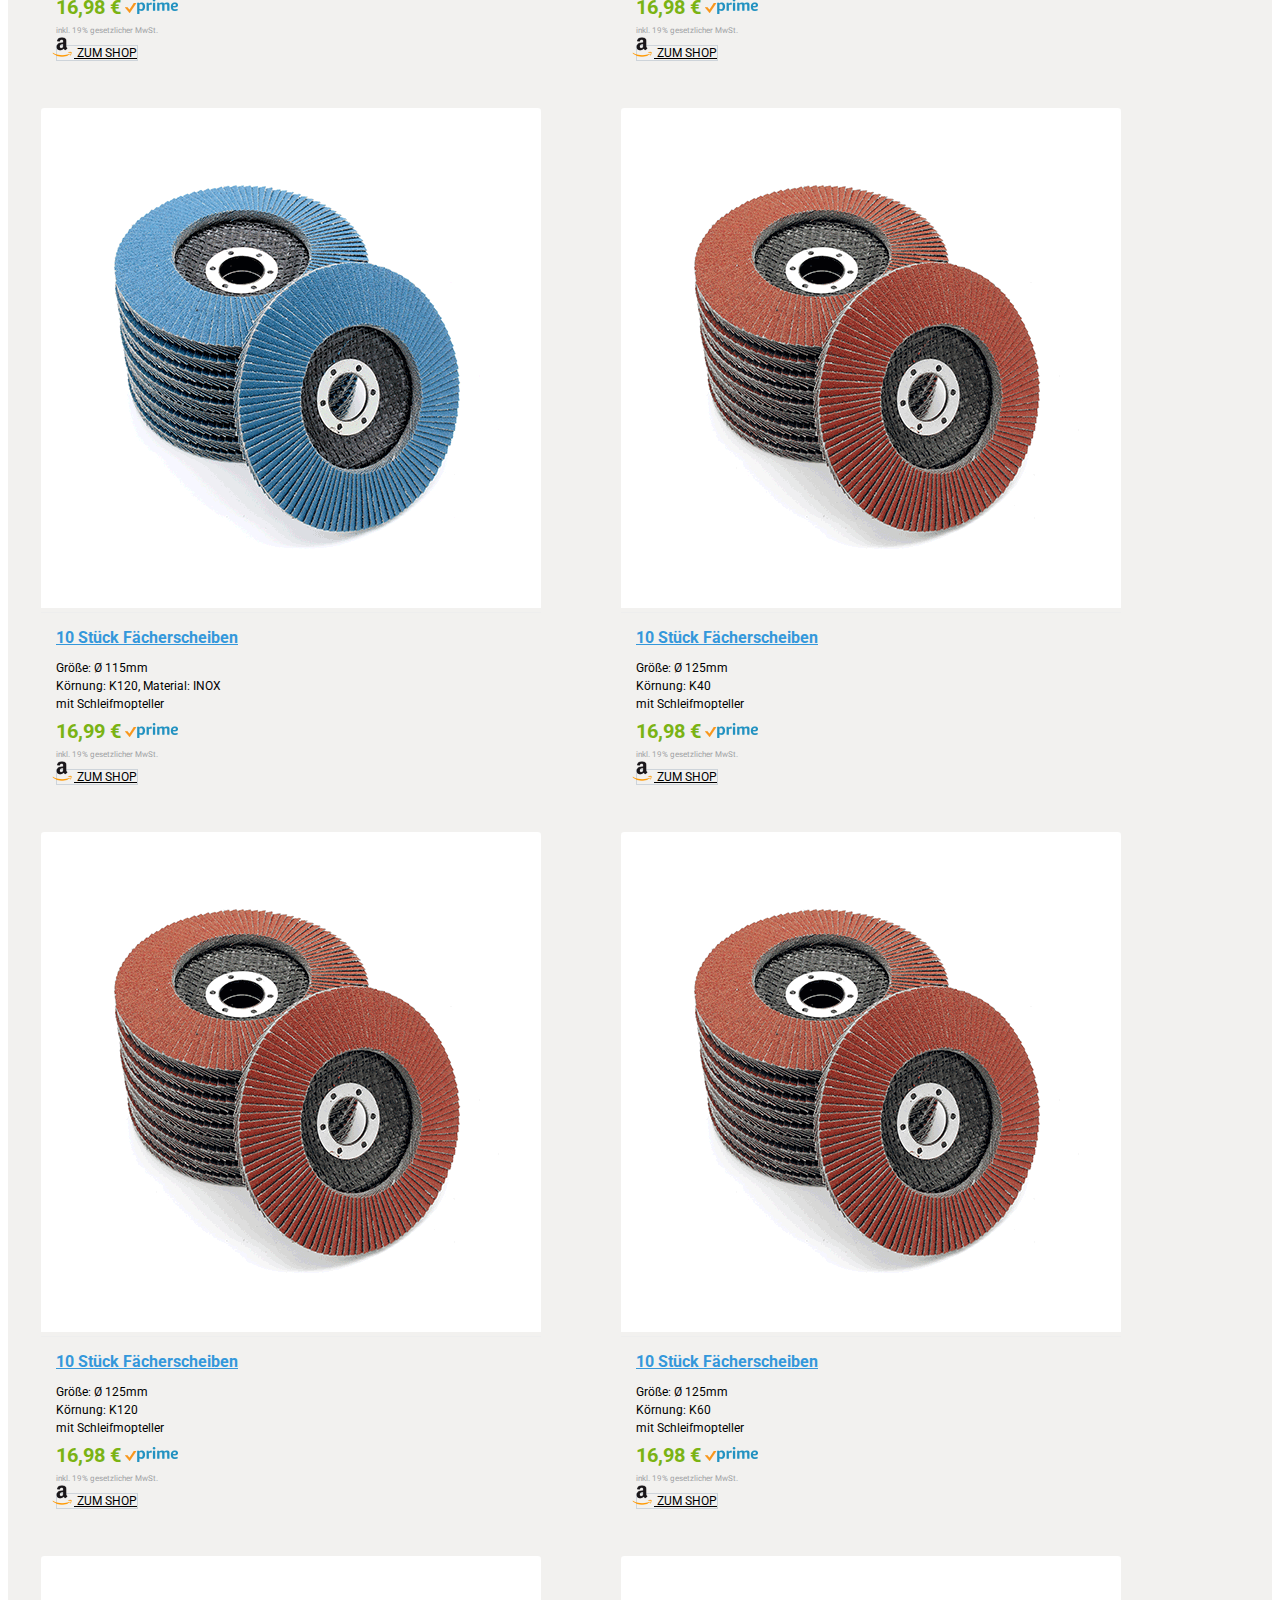
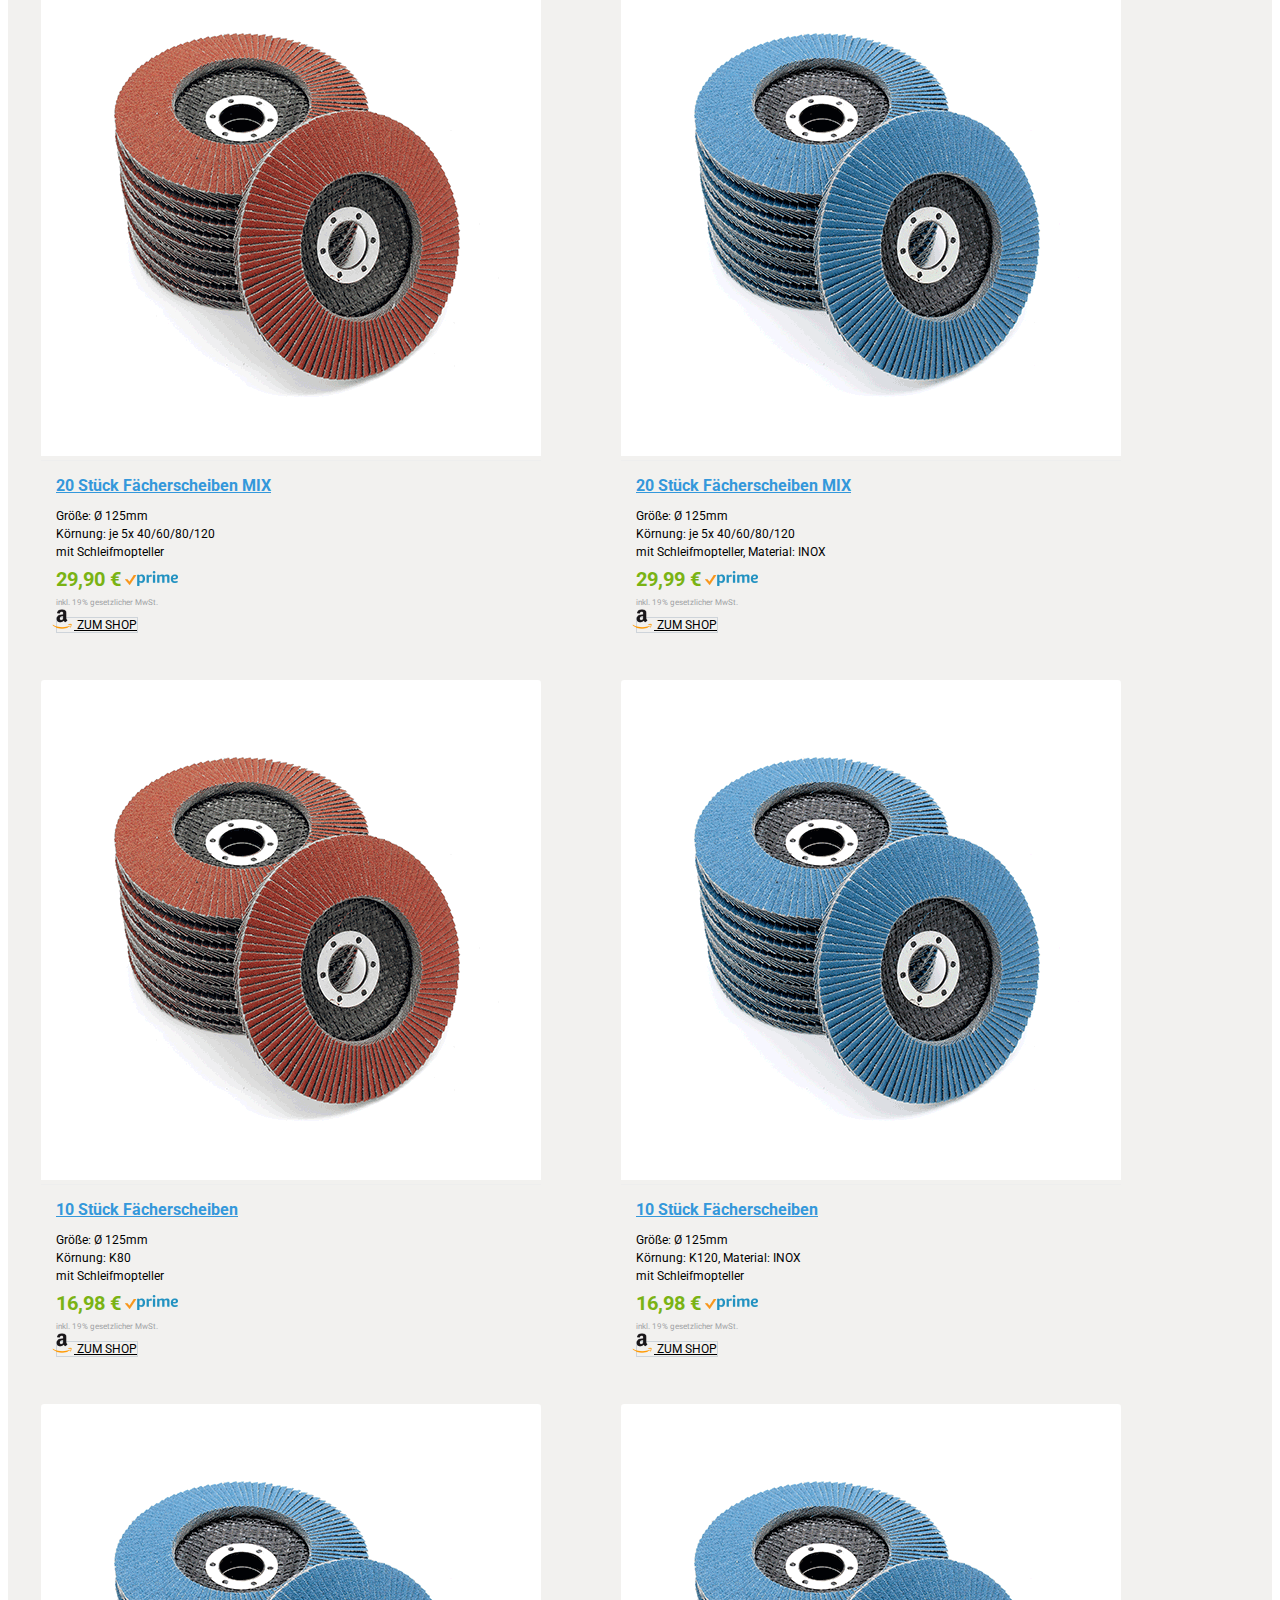
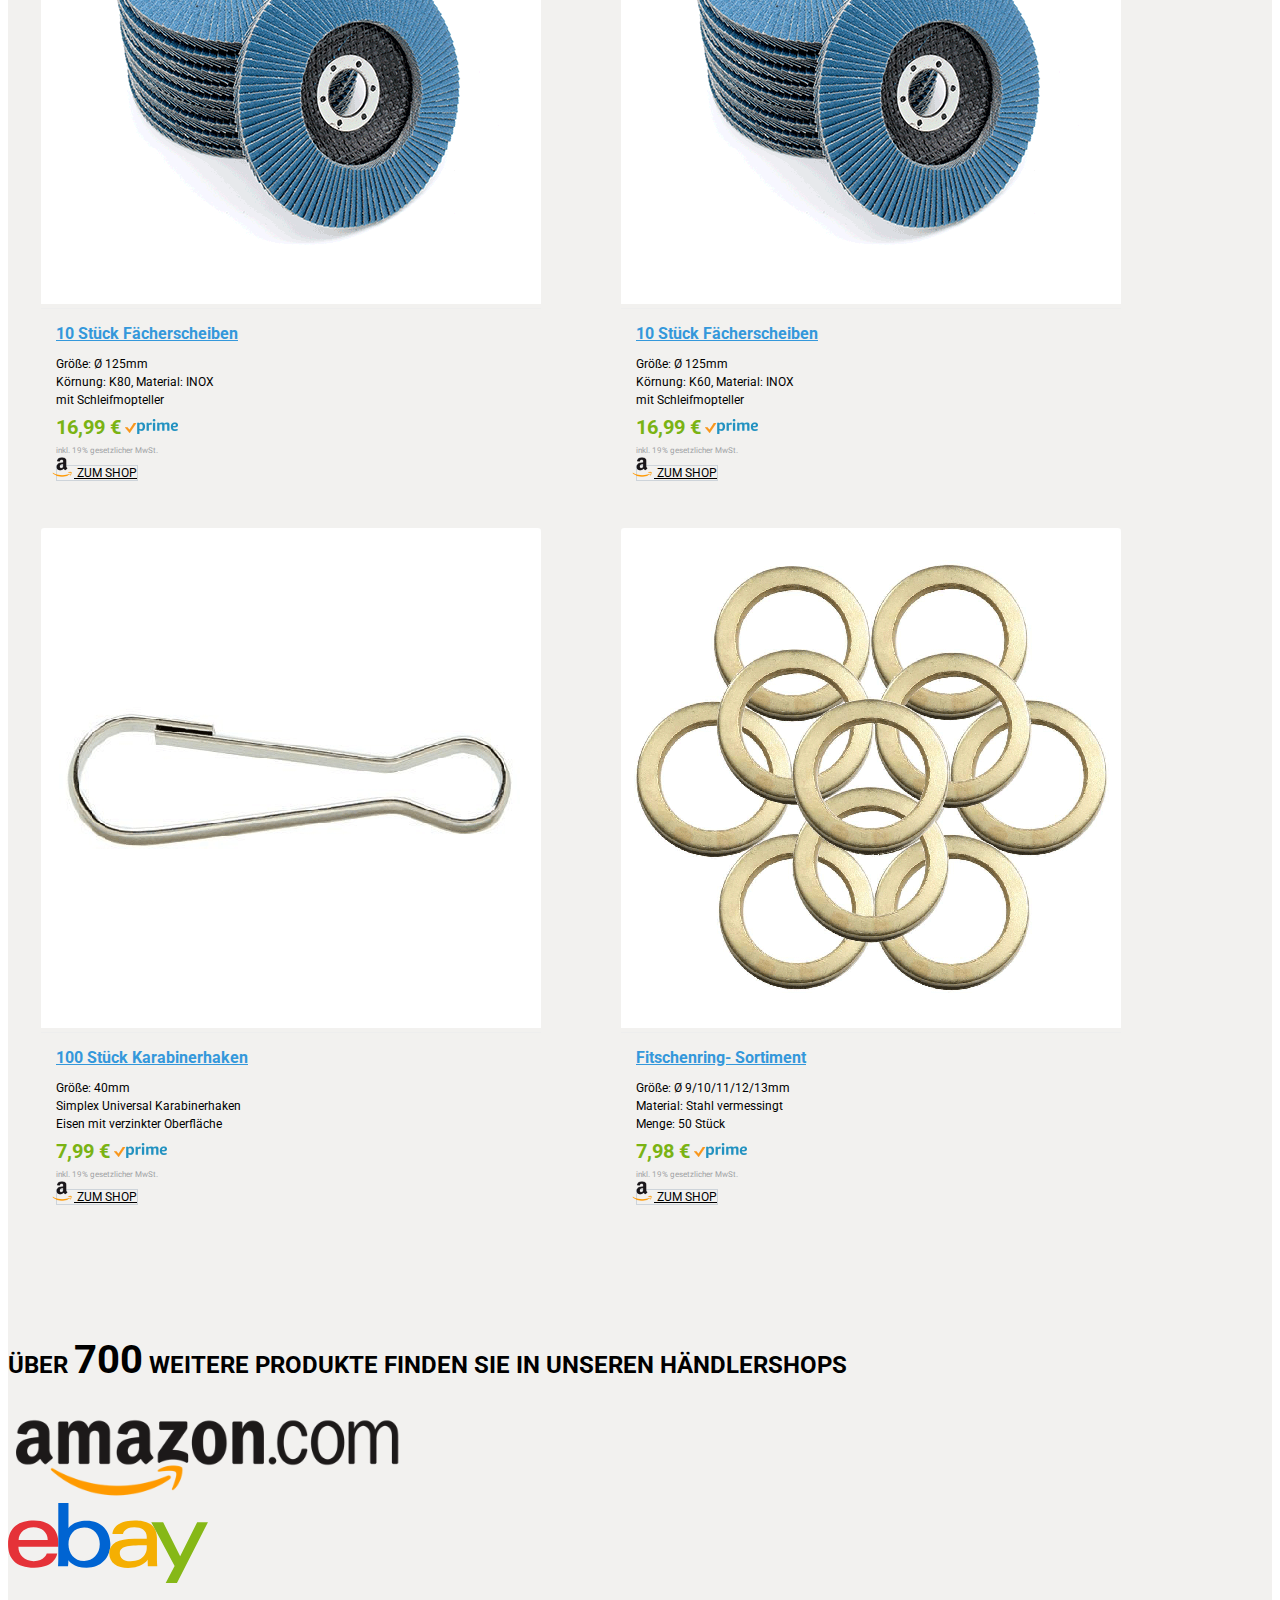
==== commit 79fea1c1: "JS changes" ====
--- a/index.html
+++ b/index.html
@@ -933,6 +933,7 @@
 <script src="https://code.jquery.com/jquery-3.2.1.slim.min.js" integrity="sha384-KJ3o2DKtIkvYIK3UENzmM7KCkRr/rE9/Qpg6aAZGJwFDMVNA/GpGFF93hXpG5KkN" crossorigin="anonymous" type="text/javascript"></script>
 <script src="js/waypoints.js" type="text/javascript"></script>
 <script src="js/countup.js" type="text/javascript"></script>
+<script src="js/popper.min.js" type="text/javascript"></script>
 <script>
   $('.counter').countUp({
     'time': 300,
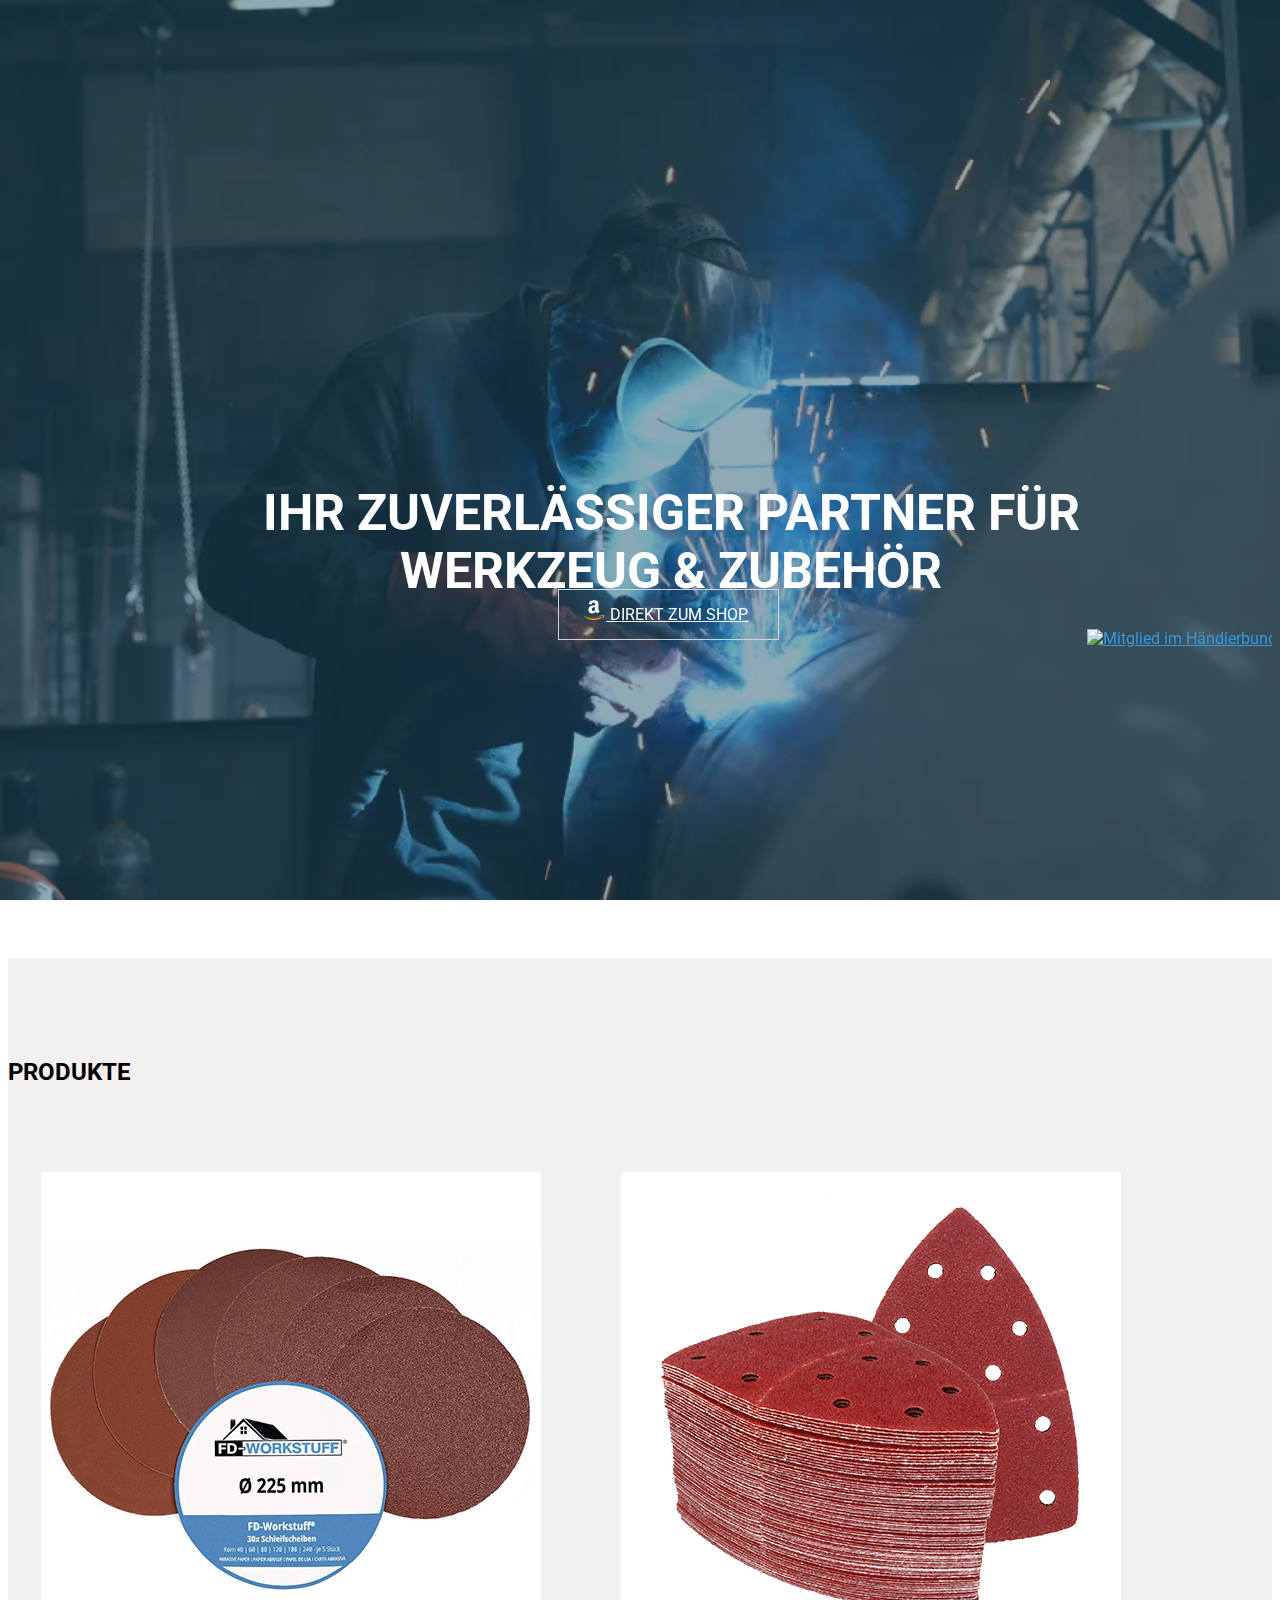
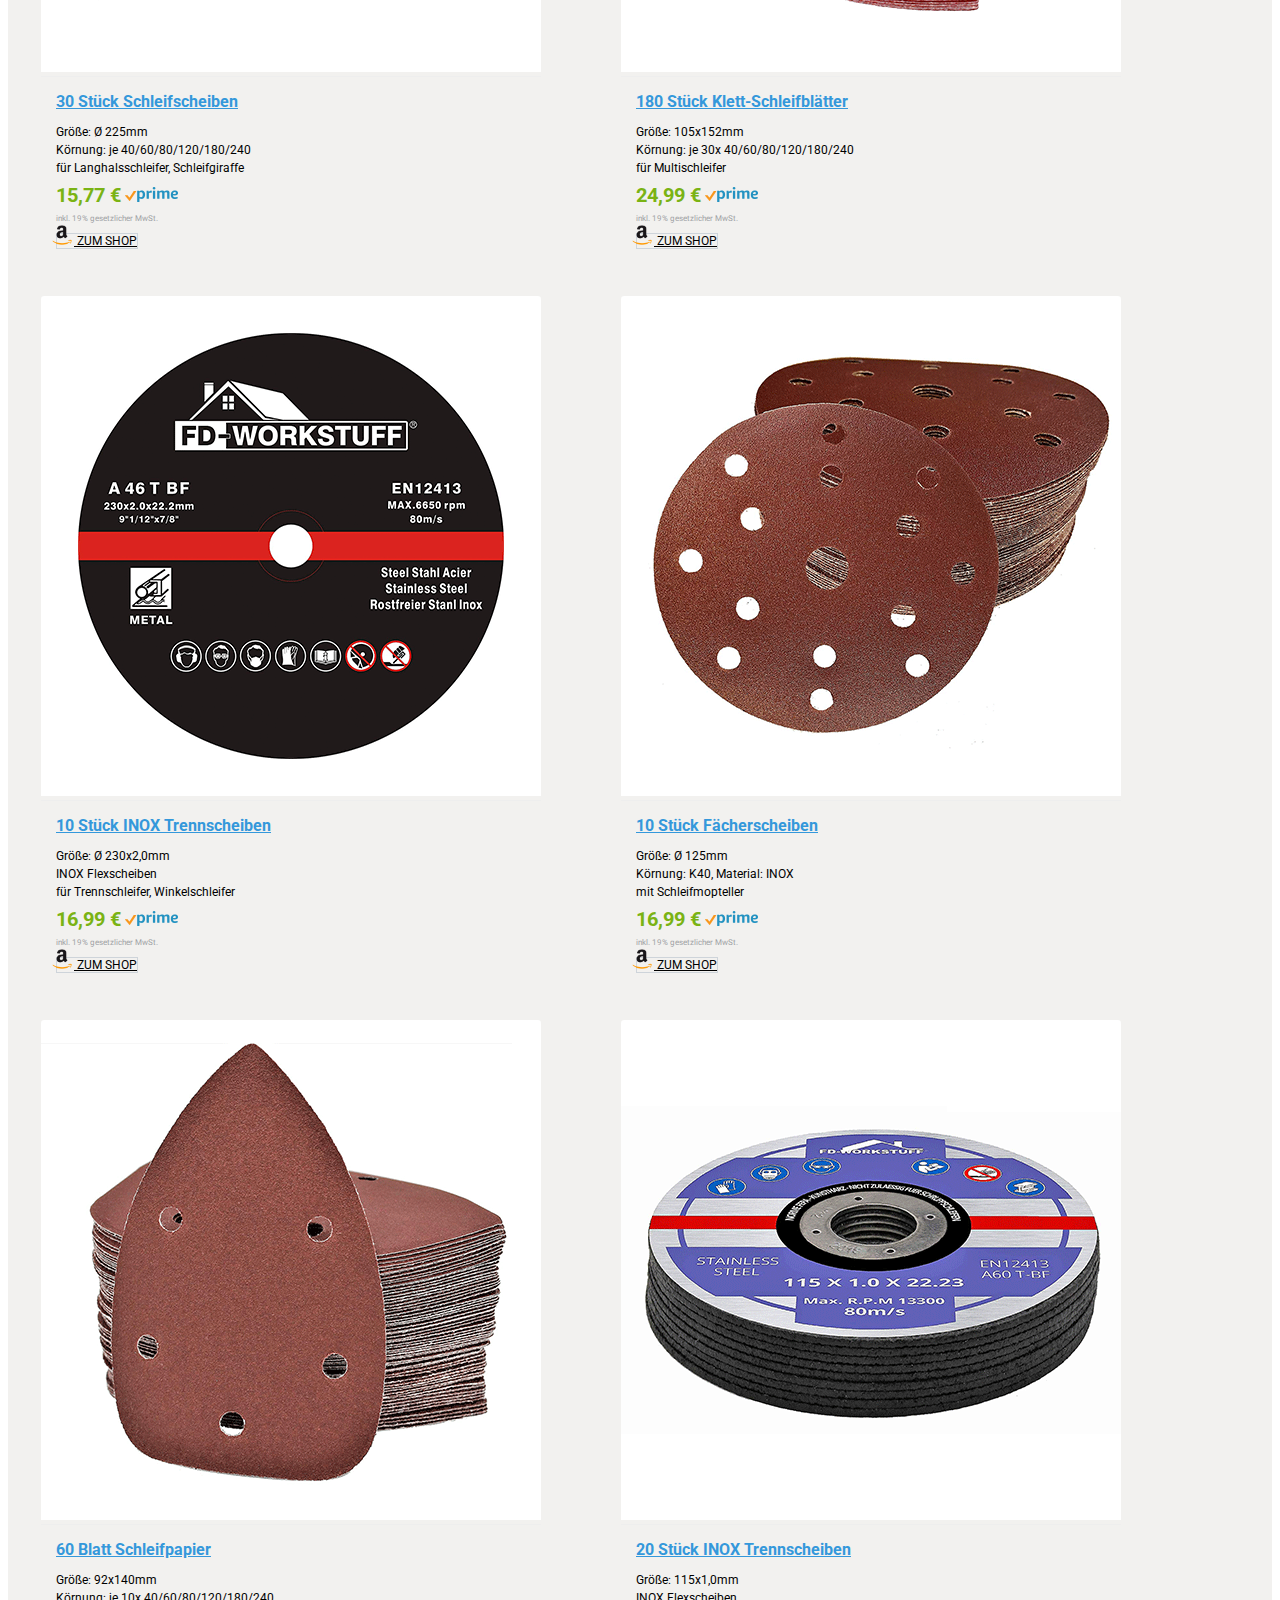
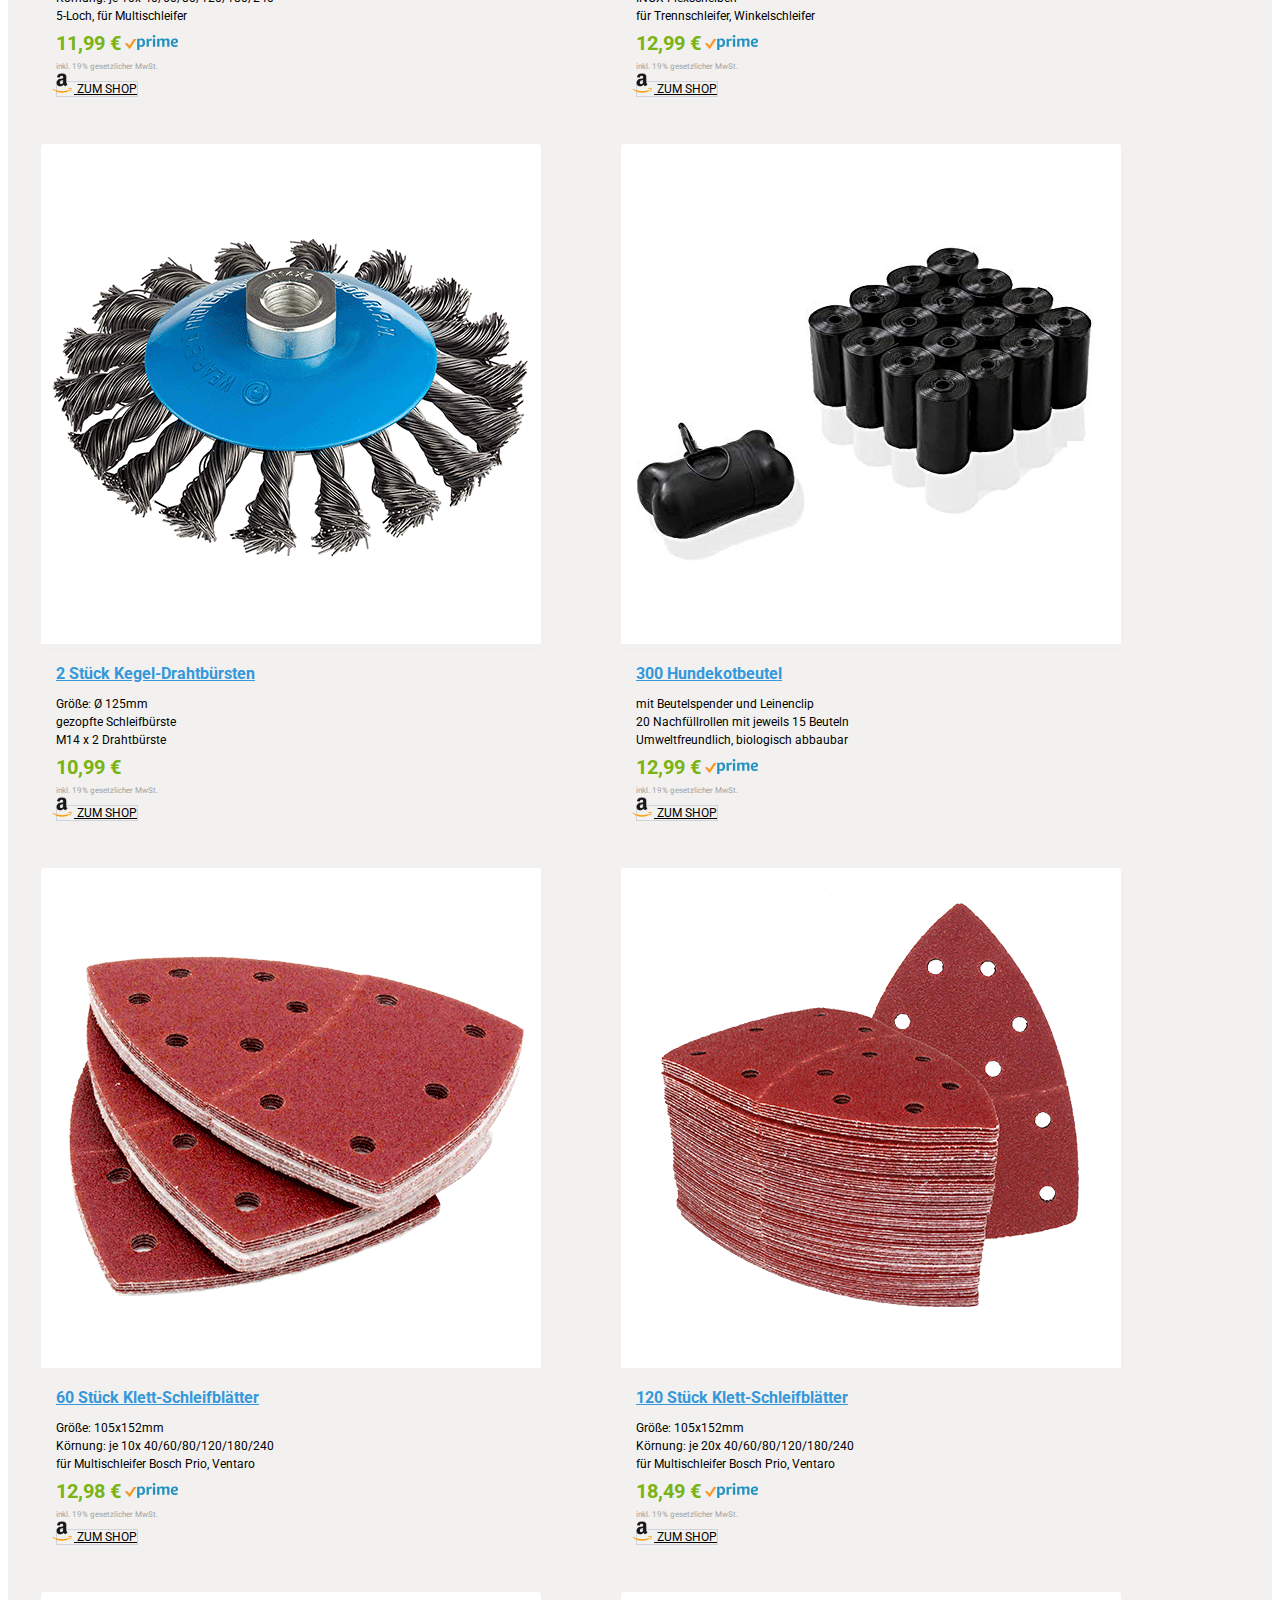
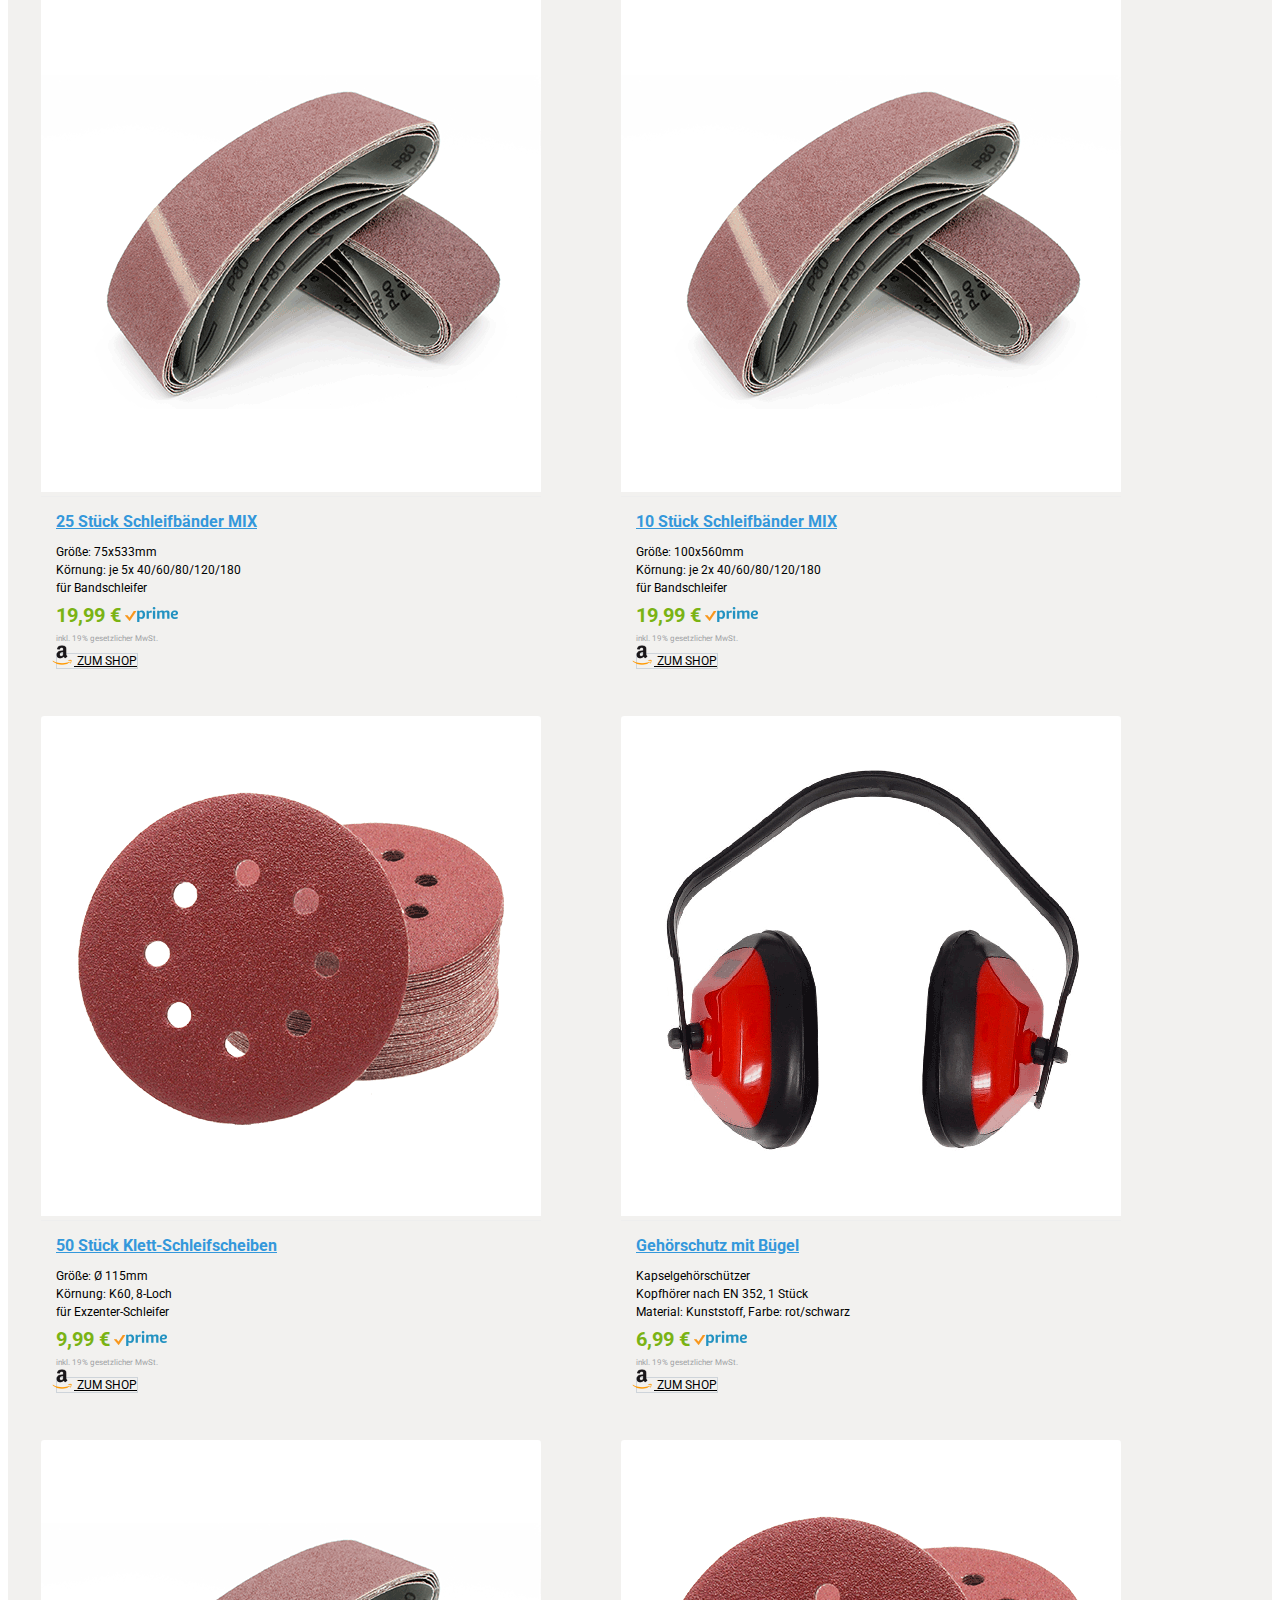
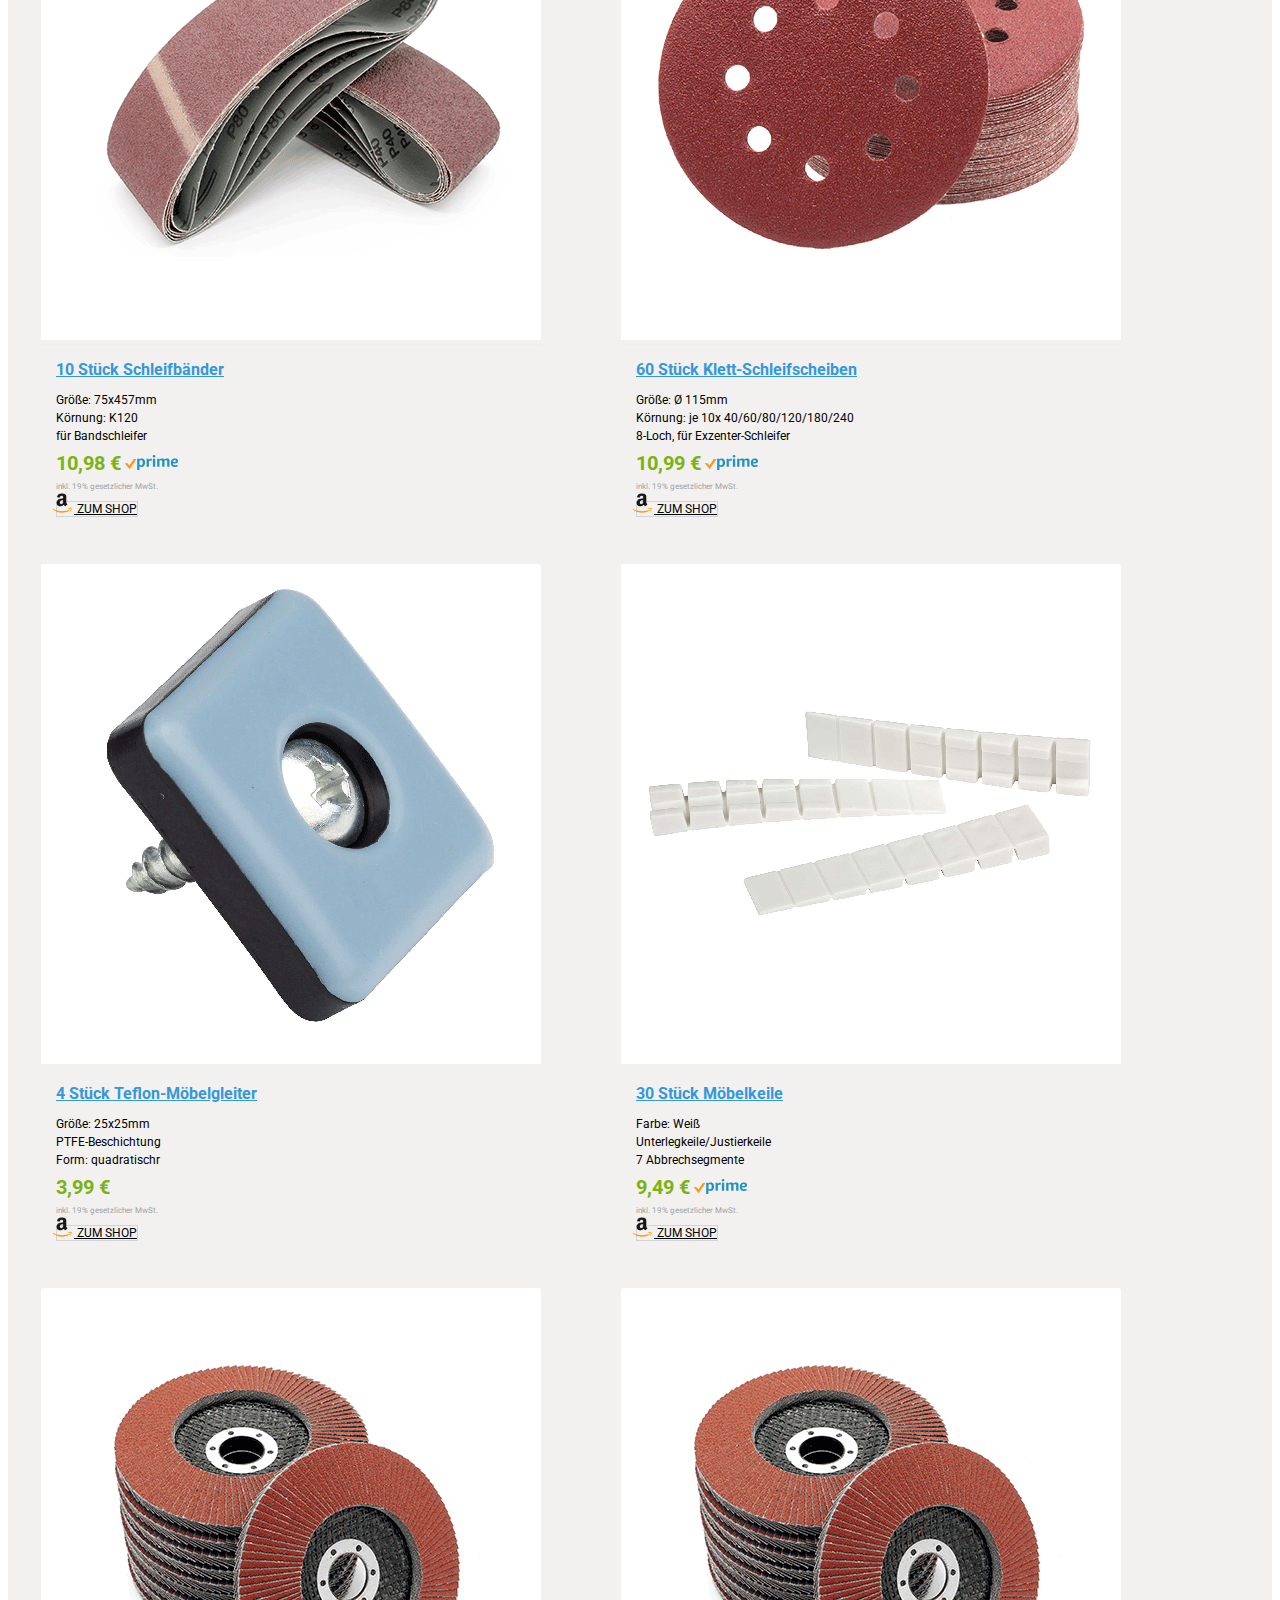
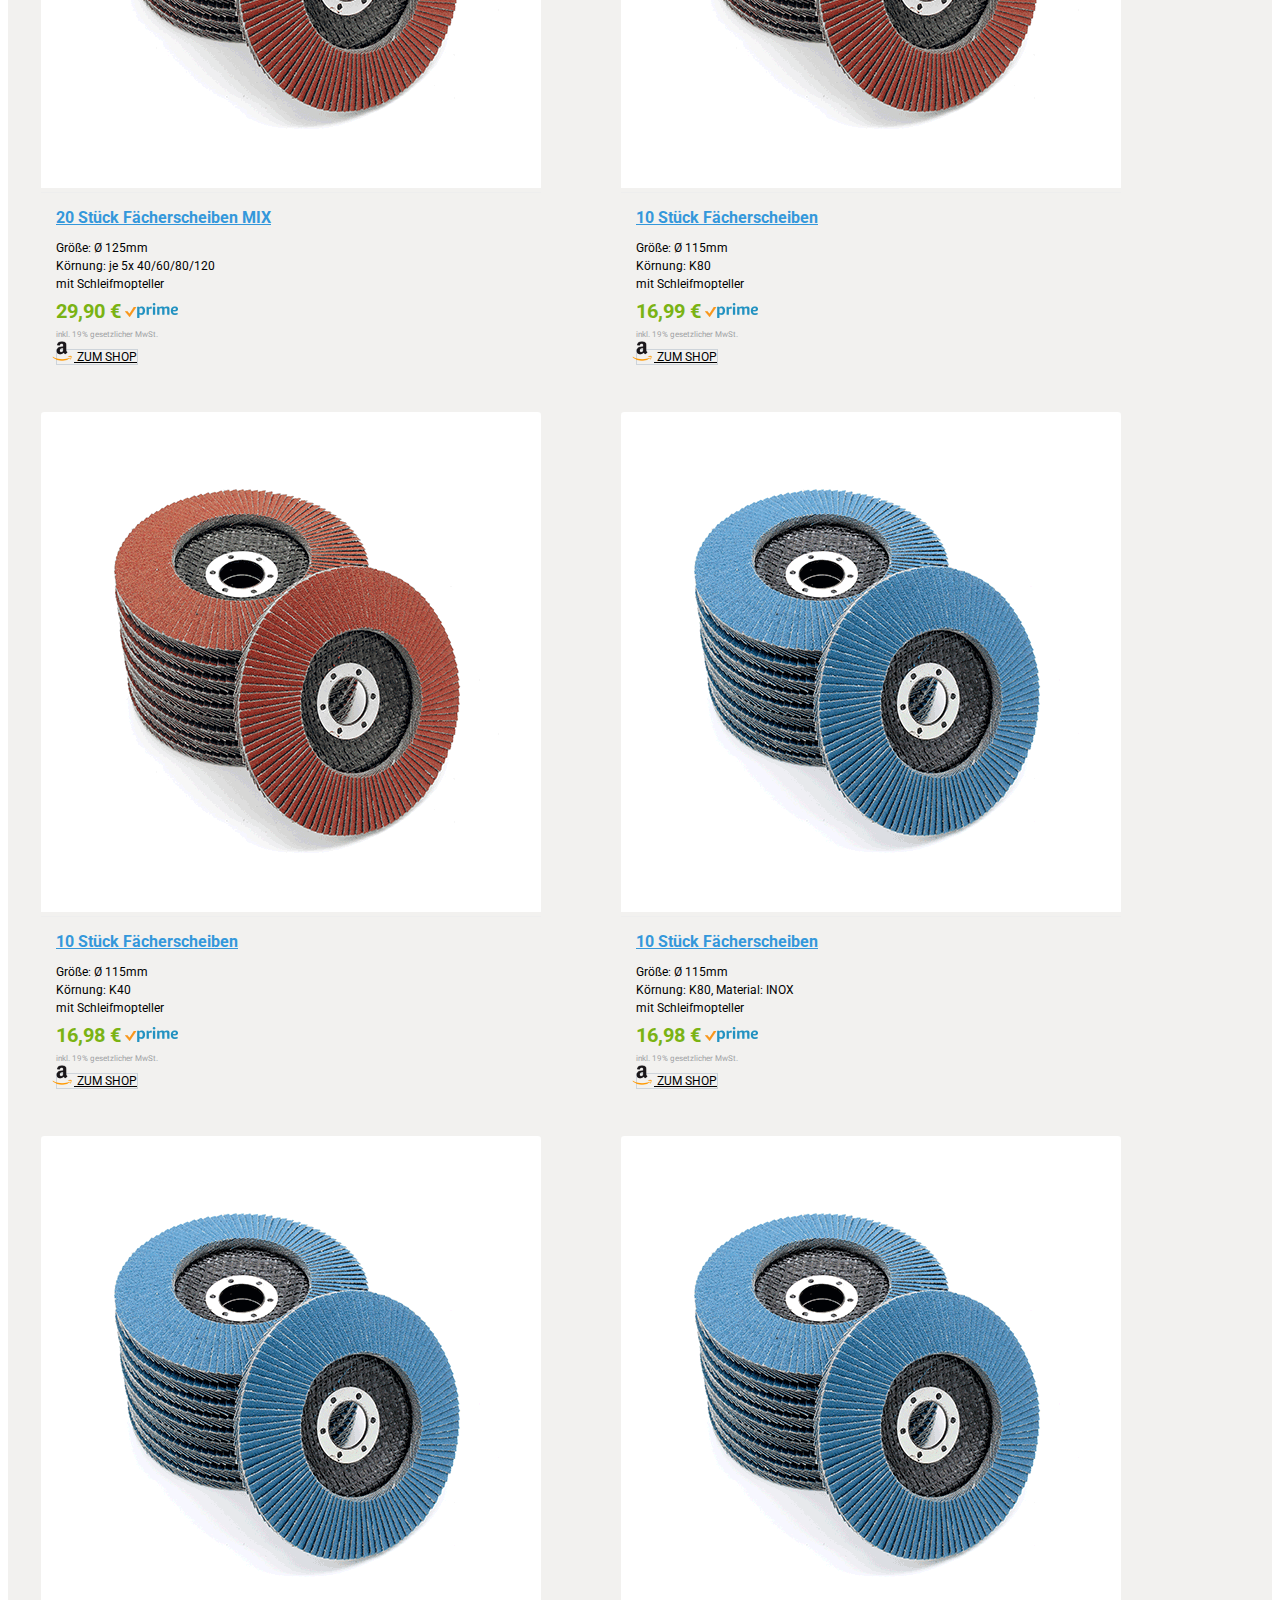
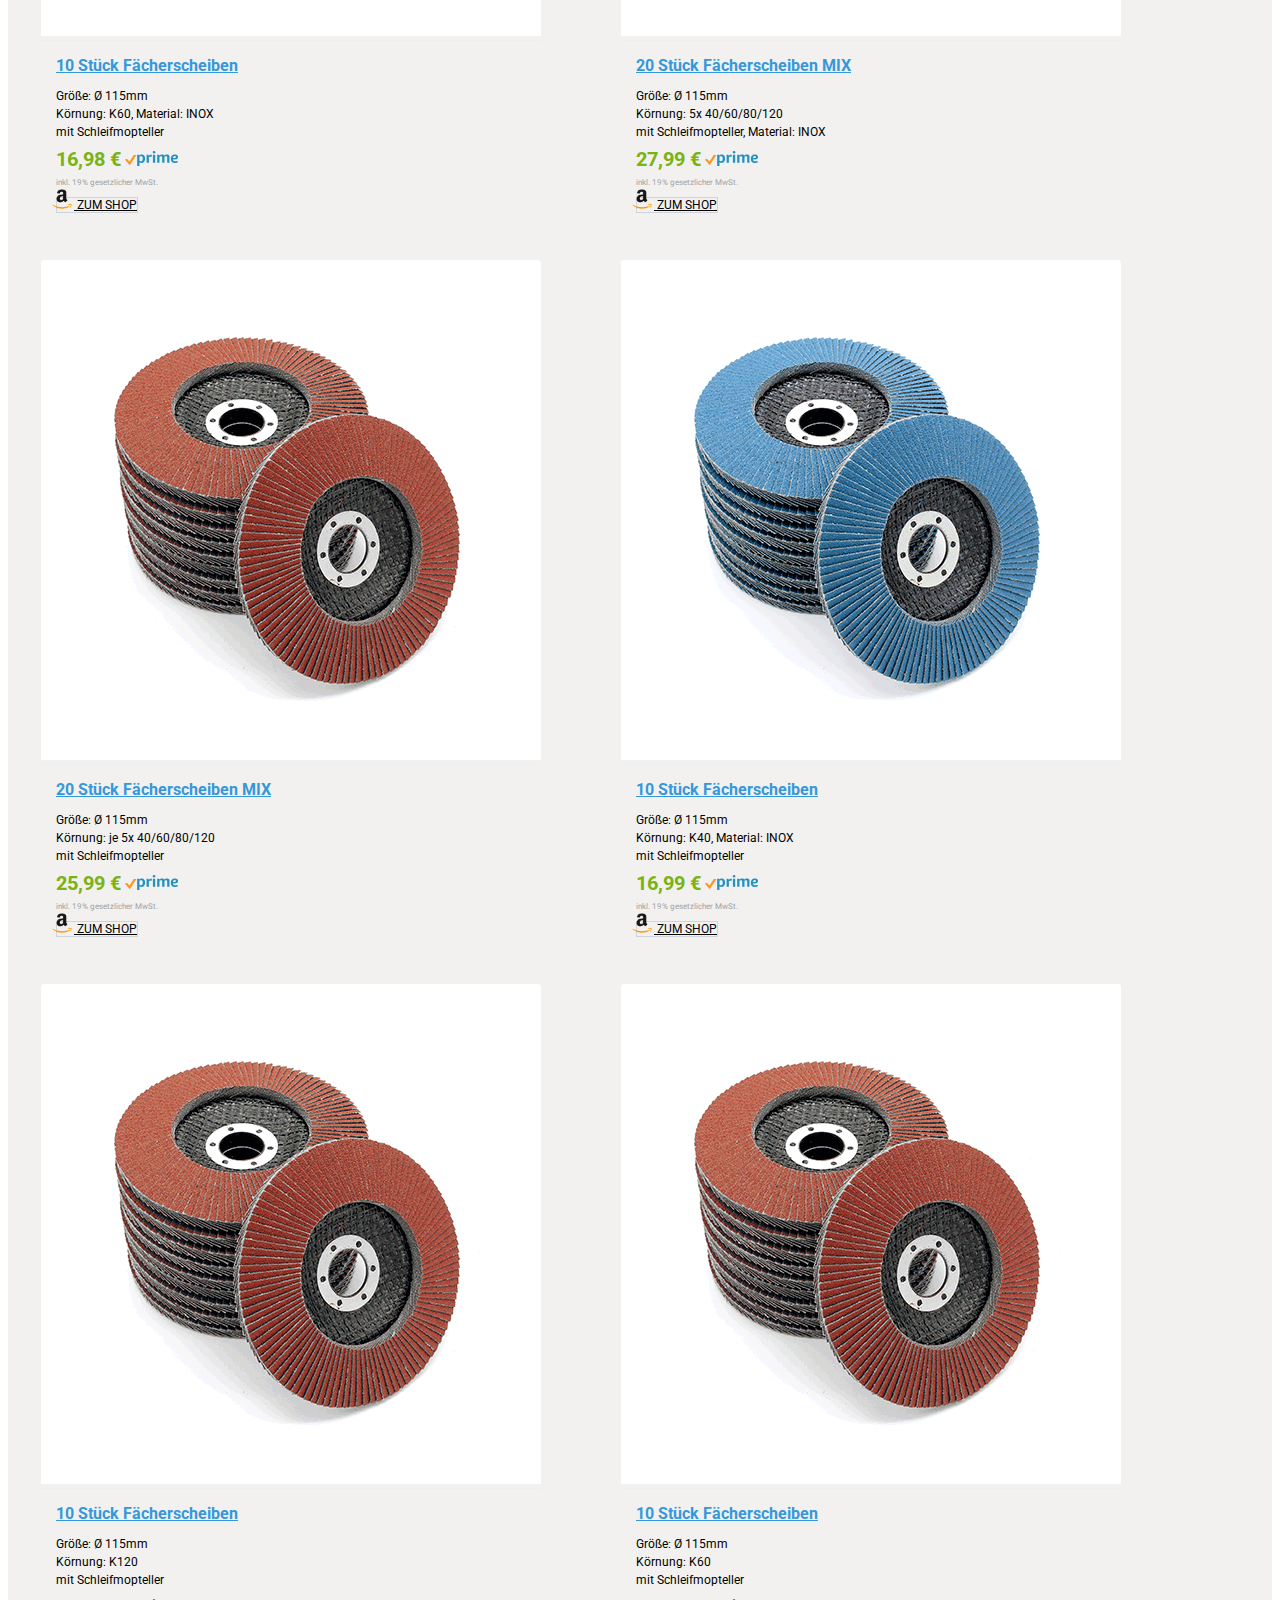
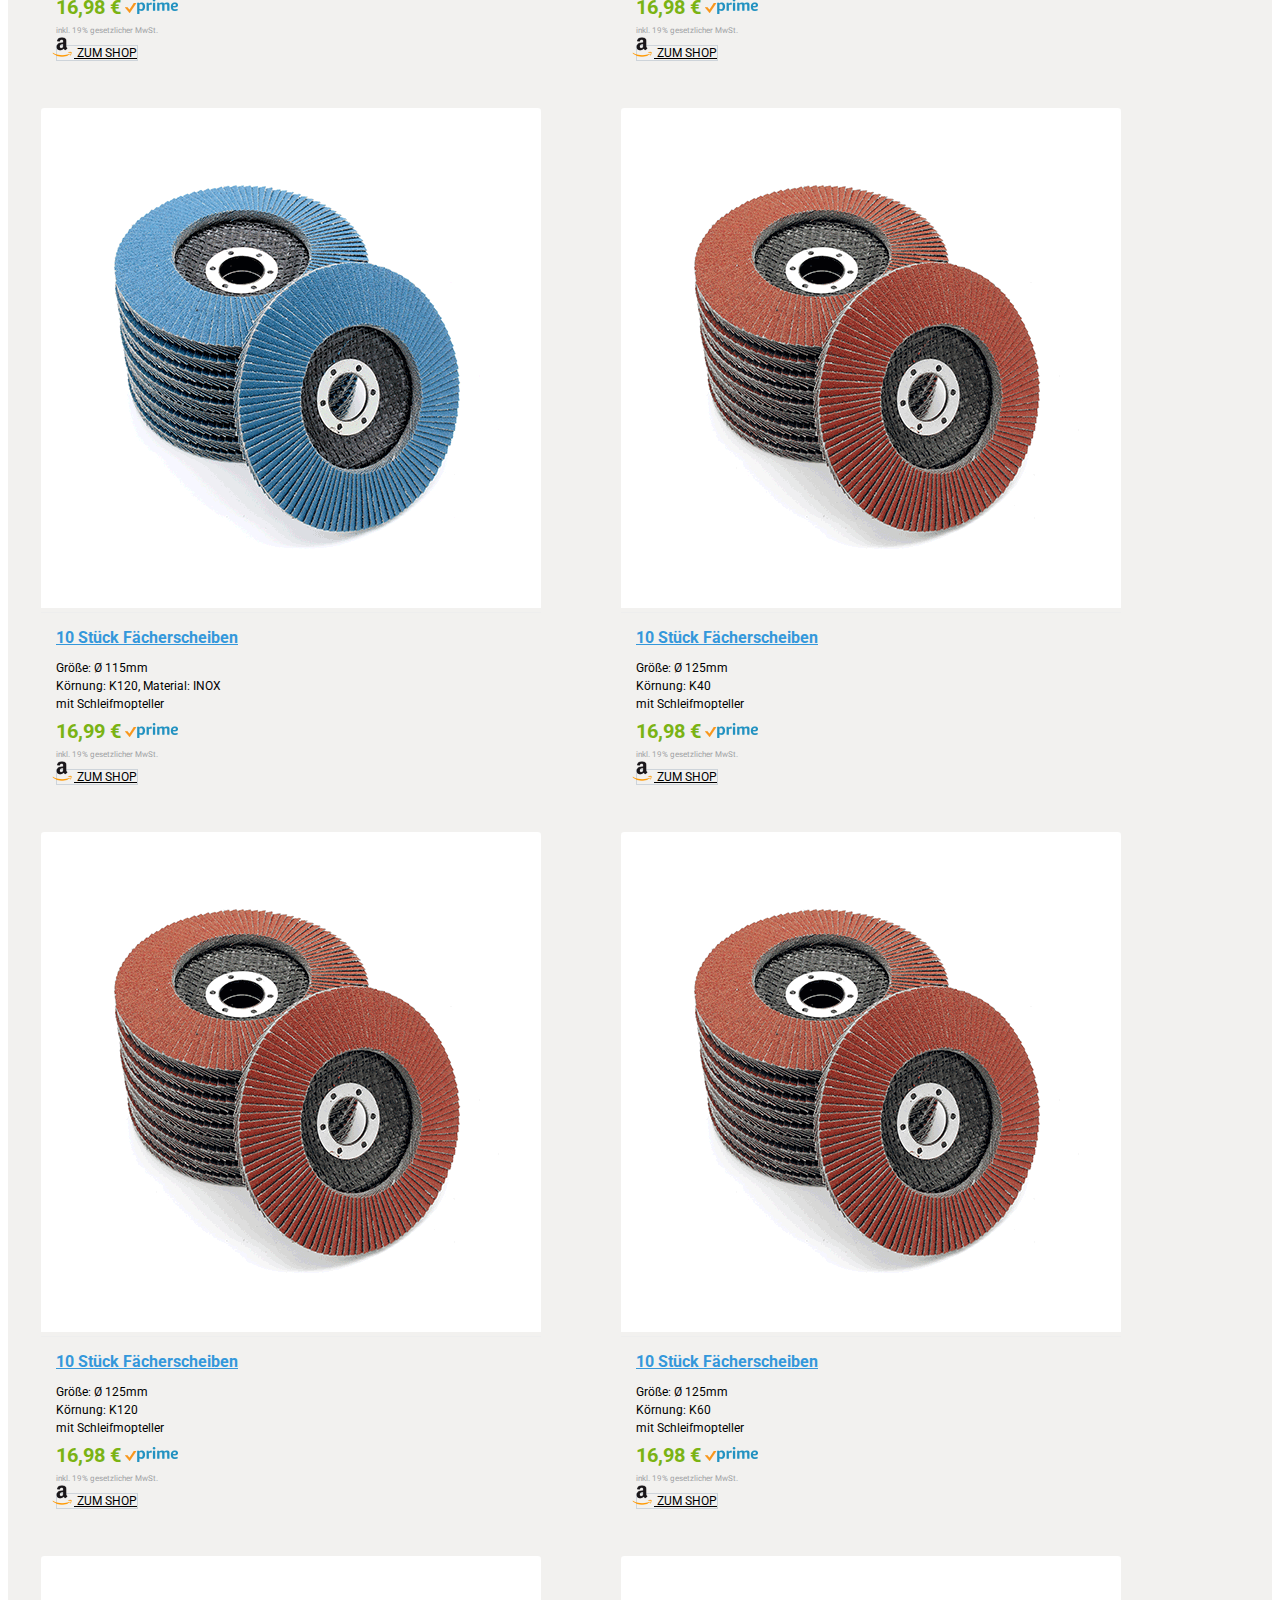
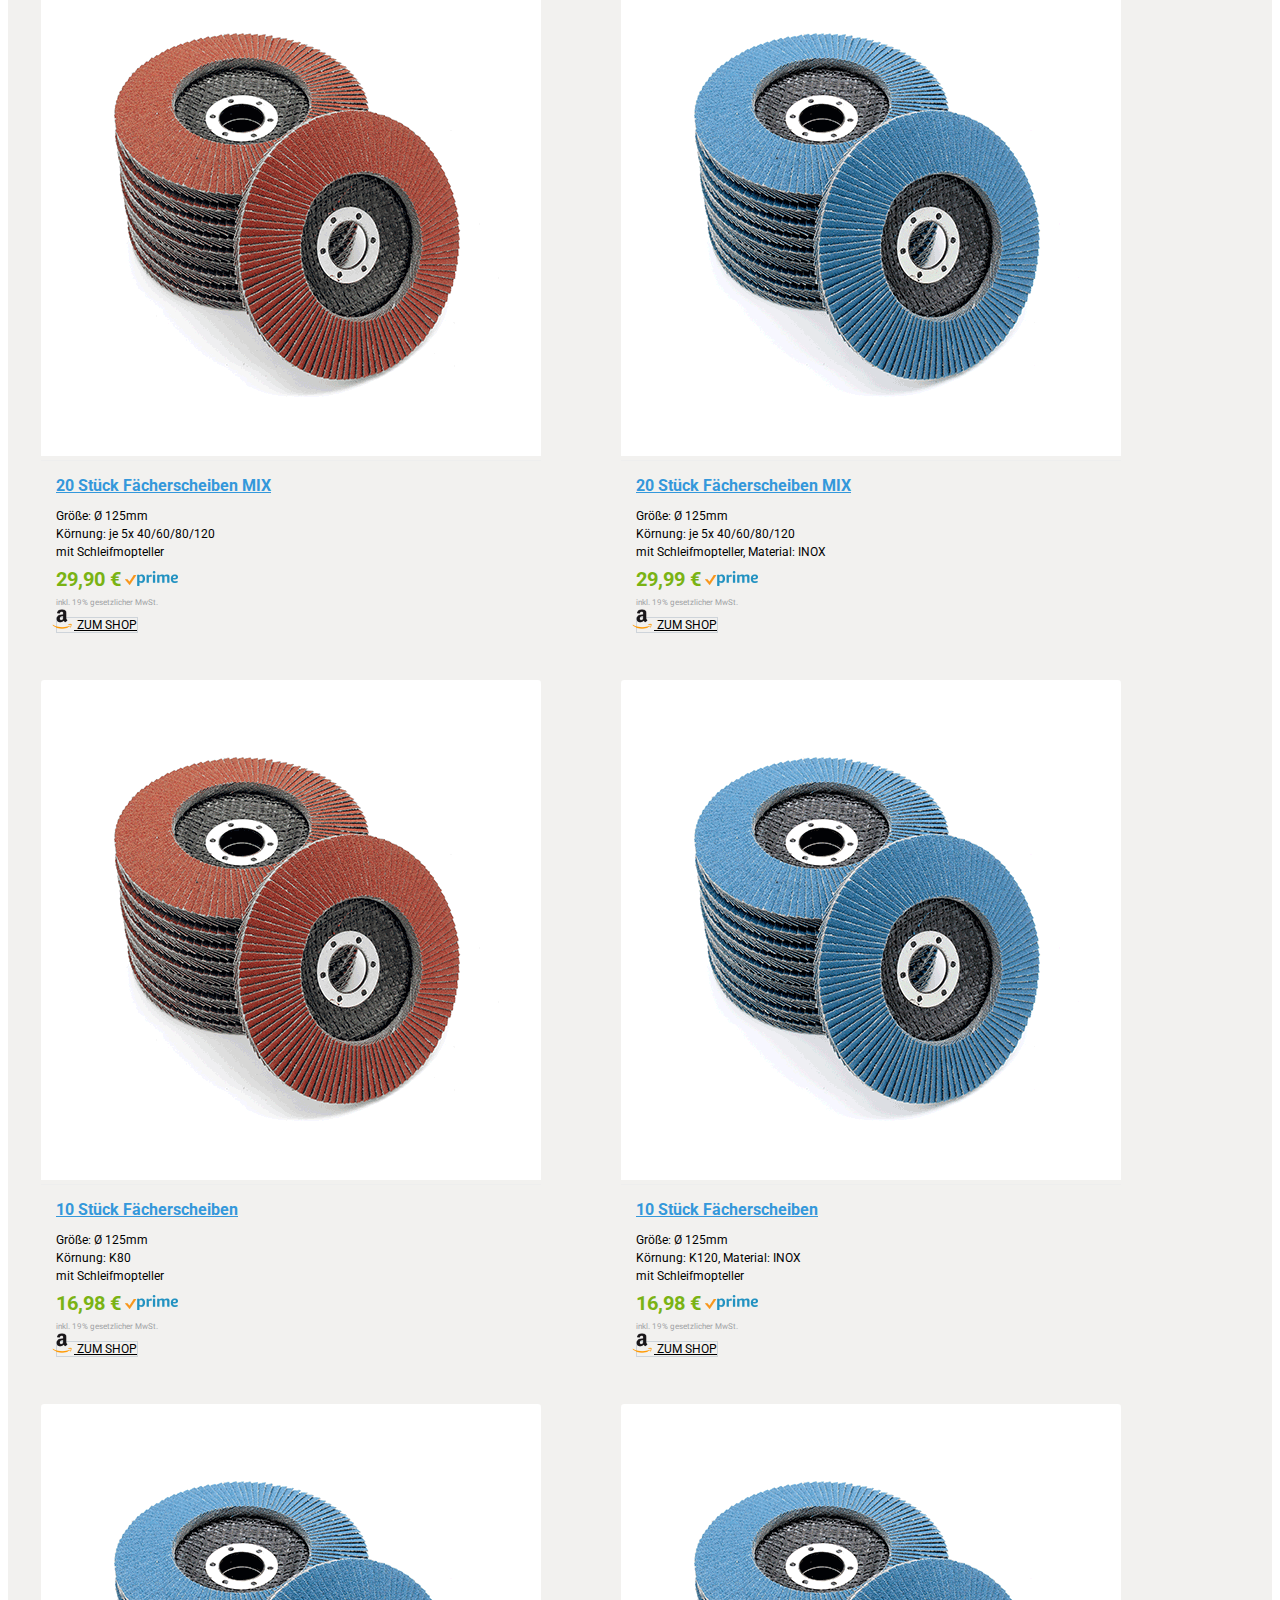
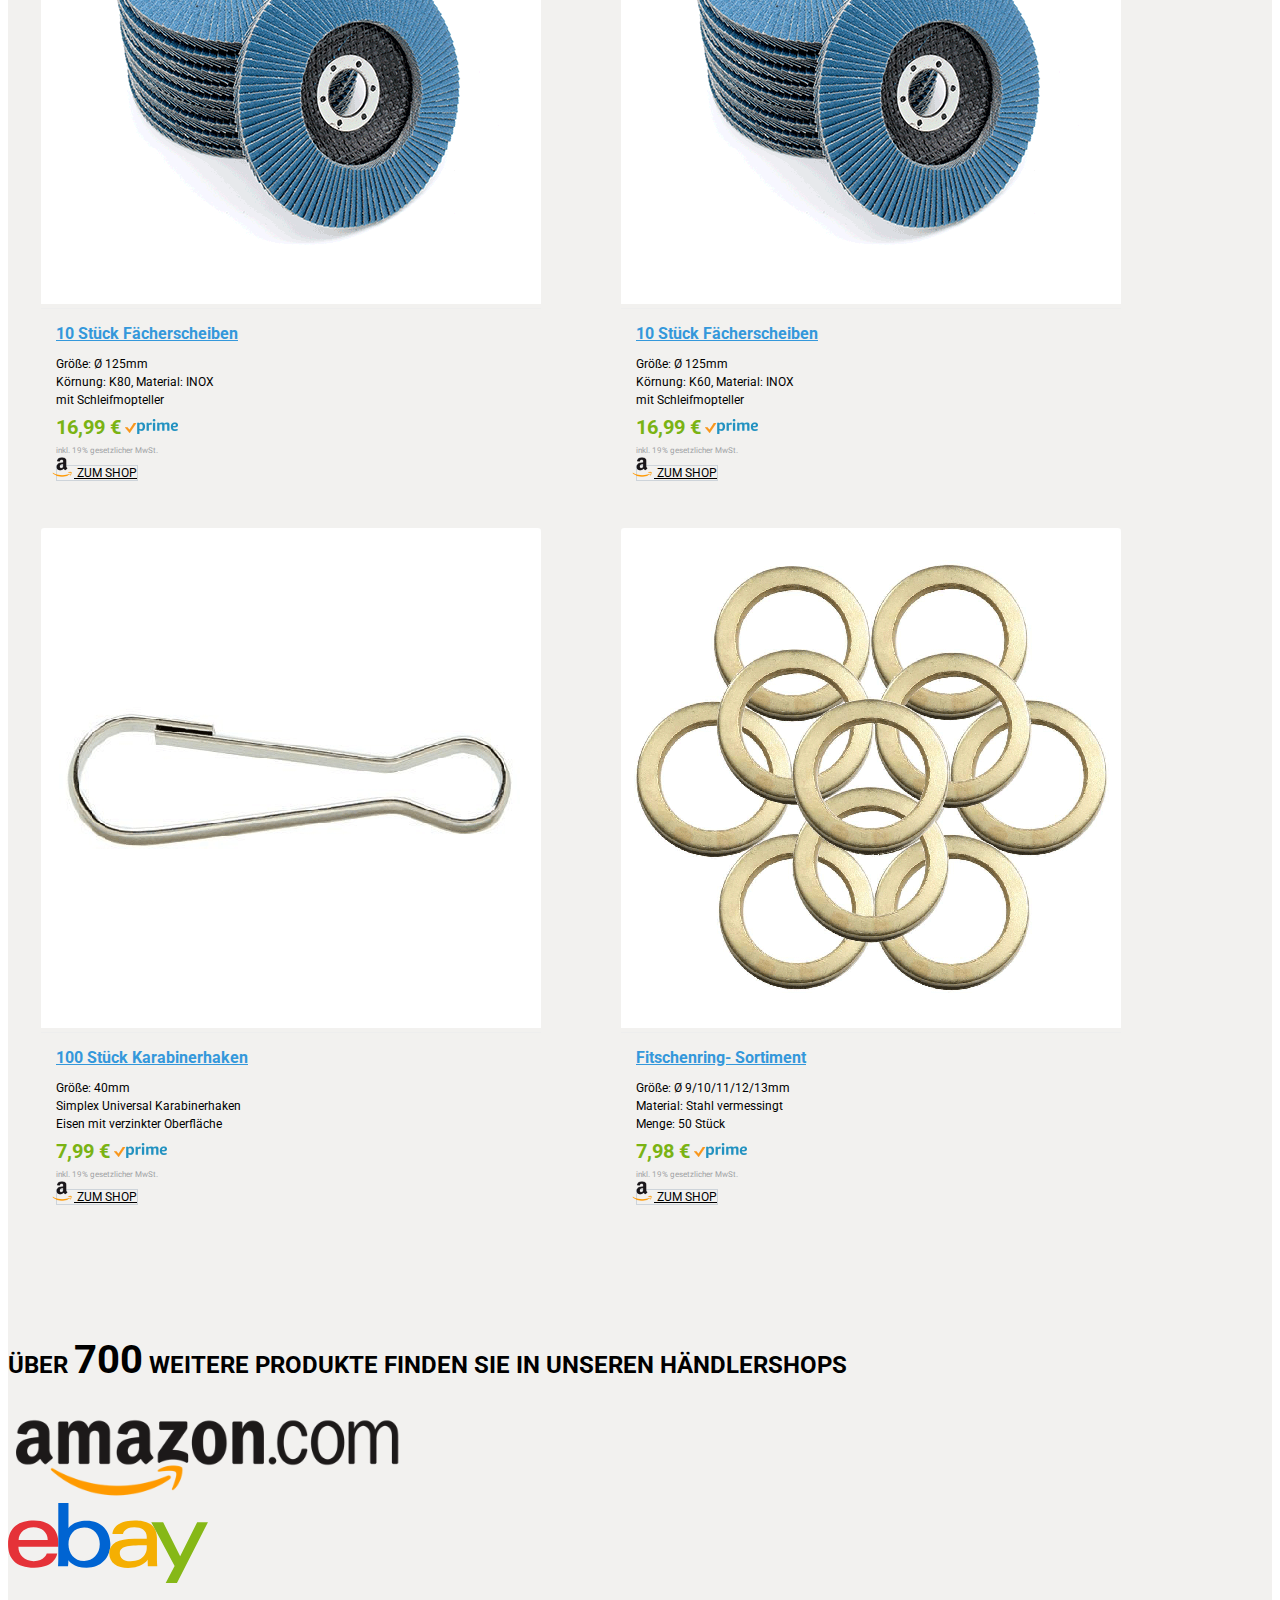
==== commit 14662331: "Cookie Fenster funktioniert" ====
--- a/index.html
+++ b/index.html
@@ -3,11 +3,15 @@
 <html lang="de">
 <meta charset="utf-8">
 <meta name="viewport" content="width=device-width, initial-scale=1, shrink-to-fit=no">
-<link rel="stylesheet" type="text/css" href="https://cdn.jsdelivr.net/npm/cookieconsent@3/build/cookieconsent.min.css" />
+<link rel="stylesheet" type="text/css"
+  href="https://cdn.jsdelivr.net/npm/cookieconsent@3/build/cookieconsent.min.css" />
+
 <head>
 
   <title>FD-Workstuff</title>
-  <link href="https://maxcdn.bootstrapcdn.com/bootstrap/4.0.0-beta.2/css/bootstrap.min.css" integrity="sha384-PsH8R72JQ3SOdhVi3uxftmaW6Vc51MKb0q5P2rRUpPvrszuE4W1povHYgTpBfshb" crossorigin="anonymous" rel="stylesheet">
+  <link href="https://maxcdn.bootstrapcdn.com/bootstrap/4.0.0-beta.2/css/bootstrap.min.css"
+    integrity="sha384-PsH8R72JQ3SOdhVi3uxftmaW6Vc51MKb0q5P2rRUpPvrszuE4W1povHYgTpBfshb" crossorigin="anonymous"
+    rel="stylesheet">
   <link href="https://fonts.googleapis.com/css?family=Roboto" rel="stylesheet">
   <link href="https://fonts.googleapis.com/icon?family=Material+Icons" rel="stylesheet">
   <link href="style.css" rel="stylesheet">
@@ -22,40 +26,19 @@
     };
   </script>
   <script type="text/javascript" src="js/cookie.js"></script>-->
-  <script src="https://cdn.jsdelivr.net/npm/cookieconsent@3/build/cookieconsent.min.js" data-cfasync="false"></script>
-<script>
-window.cookieconsent.initialise({
-  "palette": {
-    "popup": {
-      "background": "#eaf7f7",
-      "text": "#5c7291"
-    },
-    "button": {
-      "background": "#56cbdb",
-      "text": "#ffffff"
-    }
-  },
-  "theme": "edgeless",
-  "position": "bottom-left",
-  "type": "opt-in",
-  "content": {
-    "message": "Diese Website nutzt Cookies, um bestmögliche Funktionalität bieten zu können. Ich bin damit einverstanden und kann meine Einwilligung jederzeit mit Wirkung für die Zukunft widerrufen oder ändern.",
-    "dismiss": "Verweigern",
-    "allow": "Akzeptieren",
-    "link": "Mehr Infos",
-    "href": "www.fd-workstuff.com/privacy.html"
-  }
-});
-</script>
-  <!-- Ende Cookie Plugin -->
 </head>
+
+<!-- Ende Cookie Plugin -->
+
 
 <body>
   <!-- Navigation -->
   <nav class="navbar navbar-expand-lg navbar-light fixed-top" id="mainNav">
     <div class="container navbar-brand">
       <img id="brand-img" alt="Logo" />
-      <button class="navbar-toggler navbar-toggler-right" type="button" data-toggle="collapse" data-target="#navbarResponsive" aria-controls="navbarResponsive" aria-expanded="false" aria-label="Toggle navigation">
+      <button class="navbar-toggler navbar-toggler-right" type="button" data-toggle="collapse"
+        data-target="#navbarResponsive" aria-controls="navbarResponsive" aria-expanded="false"
+        aria-label="Toggle navigation">
         <span class="navbar-toggler-icon"></span>
       </button>
       <div class="collapse navbar-collapse" id="navbarResponsive">
@@ -97,11 +80,16 @@
     <div class="header-overlay"></div>
     <div class="header-content">
       <h1>Ihr zuverl&auml;ssiger Partner f&uuml;r Werkzeug & Zubeh&ouml;r</h1>
-      <a class="btn btn-xl js-scroll-trigger" href="https://www.amazon.de/s?me=A34N82LTMFUGIS&marketplaceID=A1PA6795UKMFR9" target="_blank"><img class="btn-amazon-product" src="img/amazon-btn.png" alt="Amazon"> Direkt zum Shop</a>
-<br>
-      <a class="header-haendlerbundLogo" href="https://www.haendlerbund.de/mitglied/show.php?uuid=1956aa12-878f-11e9-80e7-9c5c8e4fb375-9032028279" target="_blank">
-      <img src="https://www.haendlerbund.de/mitglied/logo.php?uuid=1956aa12-878f-11e9-80e7-9c5c8e4fb375-9032028279&size=120&variant=1" title="H&auml;ndlerbund Mitglied"
-      alt="Mitglied im H&auml;ndlerbund" hspace="5" vspace="5" border="0" />
+      <a class="btn btn-xl js-scroll-trigger"
+        href="https://www.amazon.de/s?me=A34N82LTMFUGIS&marketplaceID=A1PA6795UKMFR9" target="_blank"><img
+          class="btn-amazon-product" src="img/amazon-btn.png" alt="Amazon"> Direkt zum Shop</a>
+      <br>
+      <a class="header-haendlerbundLogo"
+        href="https://www.haendlerbund.de/mitglied/show.php?uuid=1956aa12-878f-11e9-80e7-9c5c8e4fb375-9032028279"
+        target="_blank">
+        <img
+          src="https://www.haendlerbund.de/mitglied/logo.php?uuid=1956aa12-878f-11e9-80e7-9c5c8e4fb375-9032028279&size=120&variant=1"
+          title="H&auml;ndlerbund Mitglied" alt="Mitglied im H&auml;ndlerbund" hspace="5" vspace="5" border="0" />
       </a>
     </div>
 
@@ -129,10 +117,13 @@
                 <div class="img-wrap"><img src="img/product-img/001.png"></div>
                 <figcaption class="info-wrap">
                   <a href="#" class="title"><b>30 St&uuml;ck Schleifscheiben</b></a>
-                  <p class="description">Gr&ouml;&szlig;e: Ø 225mm <br>K&ouml;rnung: je 40/60/80/120/180/240 <br>f&uuml;r Langhalsschleifer, Schleifgiraffe</p>
+                  <p class="description">Gr&ouml;&szlig;e: Ø 225mm <br>K&ouml;rnung: je 40/60/80/120/180/240
+                    <br>f&uuml;r Langhalsschleifer, Schleifgiraffe</p>
                   <div class="price-wrap"><span class="price">15,77 €<i class="prime"></i></span></div>
                   <small class="price-hint">inkl. 19% gesetzlicher MwSt.</small>
-                  <div class="col-xs-6"><a class="btn btn-product" href="https://www.amazon.de/dp/B07F5XG36P" target="_blank"><img class="btn-amazon-product" src="img/amazon-btn-dark.png" alt="Amazon"> Zum Shop</a></div>
+                  <div class="col-xs-6"><a class="btn btn-product" href="https://www.amazon.de/dp/B07F5XG36P"
+                      target="_blank"><img class="btn-amazon-product" src="img/amazon-btn-dark.png" alt="Amazon"> Zum
+                      Shop</a></div>
                 </figcaption>
               </figure>
             </div>
@@ -142,10 +133,13 @@
                 <div class="img-wrap"><img src="img/product-img/002.png"></div>
                 <figcaption class="info-wrap">
                   <a href="#" class="title"><b>180 St&uuml;ck Klett-Schleifbl&auml;tter</b></a>
-                  <p class="description">Gr&ouml;&szlig;e: 105x152mm <br>K&ouml;rnung: je 30x 40/60/80/120/180/240 <br>f&uuml;r Multischleifer</p>
+                  <p class="description">Gr&ouml;&szlig;e: 105x152mm <br>K&ouml;rnung: je 30x 40/60/80/120/180/240
+                    <br>f&uuml;r Multischleifer</p>
                   <div class="price-wrap"><span class="price">24,99 €<i class="prime"></i></span></div>
                   <small class="price-hint">inkl. 19% gesetzlicher MwSt.</small>
-                  <div class="col-xs-6"><a class="btn btn-product" href="https://www.amazon.de/dp/B0719CVKYS" target="_blank"><img class="btn-amazon-product" src="img/amazon-btn-dark.png" alt="Amazon"> Zum Shop</a></div>
+                  <div class="col-xs-6"><a class="btn btn-product" href="https://www.amazon.de/dp/B0719CVKYS"
+                      target="_blank"><img class="btn-amazon-product" src="img/amazon-btn-dark.png" alt="Amazon"> Zum
+                      Shop</a></div>
                 </figcaption>
               </figure>
             </div>
@@ -155,10 +149,13 @@
                 <div class="img-wrap"><img src="img/product-img/003.png"></div>
                 <figcaption class="info-wrap">
                   <a href="#" class="title"><b>10 St&uuml;ck INOX Trennscheiben</b></a>
-                  <p class="description">Gr&ouml;&szlig;e: Ø 230x2,0mm <br>INOX Flexscheiben <br>f&uuml;r Trennschleifer, Winkelschleifer</p>
+                  <p class="description">Gr&ouml;&szlig;e: Ø 230x2,0mm <br>INOX Flexscheiben <br>f&uuml;r
+                    Trennschleifer, Winkelschleifer</p>
                   <div class="price-wrap"><span class="price">16,99 €<i class="prime"></i></span></div>
                   <small class="price-hint">inkl. 19% gesetzlicher MwSt.</small>
-                  <div class="col-xs-6"><a class="btn btn-product" href="https://www.amazon.de/dp/B07MLRBS79" target="_blank"><img class="btn-amazon-product" src="img/amazon-btn-dark.png" alt="Amazon"> Zum Shop</a></div>
+                  <div class="col-xs-6"><a class="btn btn-product" href="https://www.amazon.de/dp/B07MLRBS79"
+                      target="_blank"><img class="btn-amazon-product" src="img/amazon-btn-dark.png" alt="Amazon"> Zum
+                      Shop</a></div>
                 </figcaption>
               </figure>
             </div>
@@ -168,10 +165,13 @@
                 <div class="img-wrap"><img src="img/product-img/004.png"></div>
                 <figcaption class="info-wrap">
                   <a href="#" class="title"><b>10 St&uuml;ck F&auml;cherscheiben</b></a>
-                  <p class="description">Gr&ouml;&szlig;e: Ø 125mm <br>K&ouml;rnung: K40, Material: INOX<br>mit Schleifmopteller</p>
+                  <p class="description">Gr&ouml;&szlig;e: Ø 125mm <br>K&ouml;rnung: K40, Material: INOX<br>mit
+                    Schleifmopteller</p>
                   <div class="price-wrap"><span class="price">16,99 €<i class="prime"></i></span></div>
                   <small class="price-hint">inkl. 19% gesetzlicher MwSt.</small>
-                  <div class="col-xs-6"><a class="btn btn-product" href="https://www.amazon.de/dp/B01N0INH1X" target="_blank"><img class="btn-amazon-product" src="img/amazon-btn-dark.png" alt="Amazon"> Zum Shop</a></div>
+                  <div class="col-xs-6"><a class="btn btn-product" href="https://www.amazon.de/dp/B01N0INH1X"
+                      target="_blank"><img class="btn-amazon-product" src="img/amazon-btn-dark.png" alt="Amazon"> Zum
+                      Shop</a></div>
                 </figcaption>
               </figure>
             </div>
@@ -186,10 +186,13 @@
                 <div class="img-wrap"><img src="img/product-img/005.png"></div>
                 <figcaption class="info-wrap">
                   <a href="#" class="title"><b>60 Blatt Schleifpapier</b></a>
-                  <p class="description">Gr&ouml;&szlig;e: 92x140mm <br>K&ouml;rnung: je 10x 40/60/80/120/180/240 <br>5-Loch, f&uuml;r Multischleifer</p>
+                  <p class="description">Gr&ouml;&szlig;e: 92x140mm <br>K&ouml;rnung: je 10x 40/60/80/120/180/240
+                    <br>5-Loch, f&uuml;r Multischleifer</p>
                   <div class="price-wrap"><span class="price">11,99 €<i class="prime"></i></span></div>
                   <small class="price-hint">inkl. 19% gesetzlicher MwSt.</small>
-                  <div class="col-xs-6"><a class="btn btn-product" href="https://www.amazon.de/dp/B07KW986P3" target="_blank"><img class="btn-amazon-product" src="img/amazon-btn-dark.png" alt="Amazon"> Zum Shop</a></div>
+                  <div class="col-xs-6"><a class="btn btn-product" href="https://www.amazon.de/dp/B07KW986P3"
+                      target="_blank"><img class="btn-amazon-product" src="img/amazon-btn-dark.png" alt="Amazon"> Zum
+                      Shop</a></div>
                 </figcaption>
               </figure>
             </div>
@@ -199,10 +202,13 @@
                 <div class="img-wrap"><img src="img/product-img/006.png"></div>
                 <figcaption class="info-wrap">
                   <a href="#" class="title"><b>20 St&uuml;ck INOX Trennscheiben</b></a>
-                  <p class="description">Gr&ouml;&szlig;e: 115x1,0mm <br>INOX Flexscheiben<br>f&uuml;r Trennschleifer, Winkelschleifer</p>
+                  <p class="description">Gr&ouml;&szlig;e: 115x1,0mm <br>INOX Flexscheiben<br>f&uuml;r Trennschleifer,
+                    Winkelschleifer</p>
                   <div class="price-wrap"><span class="price">12,99 €<i class="prime"></i></span></div>
                   <small class="price-hint">inkl. 19% gesetzlicher MwSt.</small>
-                  <div class="col-xs-6"><a class="btn btn-product" href="https://www.amazon.de/dp/B07J9PJ6HH" target="_blank"><img class="btn-amazon-product" src="img/amazon-btn-dark.png" alt="Amazon"> Zum Shop</a></div>
+                  <div class="col-xs-6"><a class="btn btn-product" href="https://www.amazon.de/dp/B07J9PJ6HH"
+                      target="_blank"><img class="btn-amazon-product" src="img/amazon-btn-dark.png" alt="Amazon"> Zum
+                      Shop</a></div>
                 </figcaption>
               </figure>
             </div>
@@ -212,10 +218,13 @@
                 <div class="img-wrap"><img src="img/product-img/007.png"></div>
                 <figcaption class="info-wrap">
                   <a href="#" class="title"><b>2 St&uuml;ck Kegel-Drahtb&uuml;rsten</b></a>
-                  <p class="description">Gr&ouml;&szlig;e: Ø 125mm <br>gezopfte Schleifb&uuml;rste <br>M14 x 2 Drahtb&uuml;rste</p>
+                  <p class="description">Gr&ouml;&szlig;e: Ø 125mm <br>gezopfte Schleifb&uuml;rste <br>M14 x 2
+                    Drahtb&uuml;rste</p>
                   <div class="price-wrap"><span class="price">10,99 €</span></div>
                   <small class="price-hint">inkl. 19% gesetzlicher MwSt.</small>
-                  <div class="col-xs-6"><a class="btn btn-product" href="https://www.amazon.de/dp/B077GVDDGB" target="_blank"><img class="btn-amazon-product" src="img/amazon-btn-dark.png" alt="Amazon"> Zum Shop</a></div>
+                  <div class="col-xs-6"><a class="btn btn-product" href="https://www.amazon.de/dp/B077GVDDGB"
+                      target="_blank"><img class="btn-amazon-product" src="img/amazon-btn-dark.png" alt="Amazon"> Zum
+                      Shop</a></div>
                 </figcaption>
               </figure>
             </div>
@@ -225,10 +234,13 @@
                 <div class="img-wrap"><img src="img/product-img/008.png"></div>
                 <figcaption class="info-wrap">
                   <a href="#" class="title"><b>300 Hundekotbeutel</b></a>
-                  <p class="description">mit Beutelspender und Leinenclip <br>20 Nachf&uuml;llrollen mit jeweils 15 Beuteln<br>Umweltfreundlich, biologisch abbaubar</p>
+                  <p class="description">mit Beutelspender und Leinenclip <br>20 Nachf&uuml;llrollen mit jeweils 15
+                    Beuteln<br>Umweltfreundlich, biologisch abbaubar</p>
                   <div class="price-wrap"><span class="price">12,99 €<i class="prime"></i></span></div>
                   <small class="price-hint">inkl. 19% gesetzlicher MwSt.</small>
-                  <div class="col-xs-6"><a class="btn btn-product" href="https://www.amazon.de/dp/B07PQLPBJG" target="_blank"><img class="btn-amazon-product" src="img/amazon-btn-dark.png" alt="Amazon"> Zum Shop</a></div>
+                  <div class="col-xs-6"><a class="btn btn-product" href="https://www.amazon.de/dp/B07PQLPBJG"
+                      target="_blank"><img class="btn-amazon-product" src="img/amazon-btn-dark.png" alt="Amazon"> Zum
+                      Shop</a></div>
                 </figcaption>
               </figure>
             </div>
@@ -243,10 +255,13 @@
                 <div class="img-wrap"><img src="img/product-img/009.png"></div>
                 <figcaption class="info-wrap">
                   <a href="#" class="title"><b>60 St&uuml;ck Klett-Schleifbl&auml;tter</b></a>
-                  <p class="description">Gr&ouml;&szlig;e: 105x152mm <br>K&ouml;rnung: je 10x 40/60/80/120/180/240 <br>f&uuml;r Multischleifer Bosch Prio, Ventaro</p>
+                  <p class="description">Gr&ouml;&szlig;e: 105x152mm <br>K&ouml;rnung: je 10x 40/60/80/120/180/240
+                    <br>f&uuml;r Multischleifer Bosch Prio, Ventaro</p>
                   <div class="price-wrap"><span class="price">12,98 €<i class="prime"></i></span></div>
                   <small class="price-hint">inkl. 19% gesetzlicher MwSt.</small>
-                  <div class="col-xs-6"><a class="btn btn-product" href="https://www.amazon.de/dp/B00NLQVVGM" target="_blank"><img class="btn-amazon-product" src="img/amazon-btn-dark.png" alt="Amazon"> Zum Shop</a></div>
+                  <div class="col-xs-6"><a class="btn btn-product" href="https://www.amazon.de/dp/B00NLQVVGM"
+                      target="_blank"><img class="btn-amazon-product" src="img/amazon-btn-dark.png" alt="Amazon"> Zum
+                      Shop</a></div>
                 </figcaption>
               </figure>
             </div>
@@ -256,10 +271,13 @@
                 <div class="img-wrap"><img src="img/product-img/010.png"></div>
                 <figcaption class="info-wrap">
                   <a href="#" class="title"><b>120 St&uuml;ck Klett-Schleifbl&auml;tter</b></a>
-                  <p class="description">Gr&ouml;&szlig;e: 105x152mm <br>K&ouml;rnung: je 20x 40/60/80/120/180/240<br>f&uuml;r Multischleifer Bosch Prio, Ventaro</p>
+                  <p class="description">Gr&ouml;&szlig;e: 105x152mm <br>K&ouml;rnung: je 20x
+                    40/60/80/120/180/240<br>f&uuml;r Multischleifer Bosch Prio, Ventaro</p>
                   <div class="price-wrap"><span class="price">18,49 €<i class="prime"></i></span></div>
                   <small class="price-hint">inkl. 19% gesetzlicher MwSt.</small>
-                  <div class="col-xs-6"><a class="btn btn-product" href="https://www.amazon.de/dp/B01MRZTOUL" target="_blank"><img class="btn-amazon-product" src="img/amazon-btn-dark.png" alt="Amazon"> Zum Shop</a></div>
+                  <div class="col-xs-6"><a class="btn btn-product" href="https://www.amazon.de/dp/B01MRZTOUL"
+                      target="_blank"><img class="btn-amazon-product" src="img/amazon-btn-dark.png" alt="Amazon"> Zum
+                      Shop</a></div>
                 </figcaption>
               </figure>
             </div>
@@ -269,10 +287,13 @@
                 <div class="img-wrap"><img src="img/product-img/011.png"></div>
                 <figcaption class="info-wrap">
                   <a href="#" class="title"><b>25 St&uuml;ck Schleifb&auml;nder MIX</b></a>
-                  <p class="description">Gr&ouml;&szlig;e: 75x533mm <br>K&ouml;rnung: je 5x 40/60/80/120/180 <br>f&uuml;r Bandschleifer</p>
+                  <p class="description">Gr&ouml;&szlig;e: 75x533mm <br>K&ouml;rnung: je 5x 40/60/80/120/180
+                    <br>f&uuml;r Bandschleifer</p>
                   <div class="price-wrap"><span class="price">19,99 €<i class="prime"></i></span></div>
                   <small class="price-hint">inkl. 19% gesetzlicher MwSt.</small>
-                  <div class="col-xs-6"><a class="btn btn-product" href="https://www.amazon.de/dp/B01N74SP7O" target="_blank"><img class="btn-amazon-product" src="img/amazon-btn-dark.png" alt="Amazon"> Zum Shop</a></div>
+                  <div class="col-xs-6"><a class="btn btn-product" href="https://www.amazon.de/dp/B01N74SP7O"
+                      target="_blank"><img class="btn-amazon-product" src="img/amazon-btn-dark.png" alt="Amazon"> Zum
+                      Shop</a></div>
                 </figcaption>
               </figure>
             </div>
@@ -282,10 +303,13 @@
                 <div class="img-wrap"><img src="img/product-img/012.png"></div>
                 <figcaption class="info-wrap">
                   <a href="#" class="title"><b>10 St&uuml;ck Schleifb&auml;nder MIX</b></a>
-                  <p class="description">Gr&ouml;&szlig;e: 100x560mm <br>K&ouml;rnung: je 2x 40/60/80/120/180 <br>f&uuml;r Bandschleifer</p>
+                  <p class="description">Gr&ouml;&szlig;e: 100x560mm <br>K&ouml;rnung: je 2x 40/60/80/120/180
+                    <br>f&uuml;r Bandschleifer</p>
                   <div class="price-wrap"><span class="price">19,99 €<i class="prime"></i></span></div>
                   <small class="price-hint">inkl. 19% gesetzlicher MwSt.</small>
-                  <div class="col-xs-6"><a class="btn btn-product" href="https://www.amazon.de/dp/B06Y5VF9VB" target="_blank"><img class="btn-amazon-product" src="img/amazon-btn-dark.png" alt="Amazon"> Zum Shop</a></div>
+                  <div class="col-xs-6"><a class="btn btn-product" href="https://www.amazon.de/dp/B06Y5VF9VB"
+                      target="_blank"><img class="btn-amazon-product" src="img/amazon-btn-dark.png" alt="Amazon"> Zum
+                      Shop</a></div>
                 </figcaption>
               </figure>
             </div>
@@ -299,10 +323,13 @@
                 <div class="img-wrap"><img src="img/product-img/013.png"></div>
                 <figcaption class="info-wrap">
                   <a href="#" class="title"><b>50 St&uuml;ck Klett-Schleifscheiben</b></a>
-                  <p class="description">Gr&ouml;&szlig;e: Ø 115mm <br>K&ouml;rnung: K60, 8-Loch <br>f&uuml;r Exzenter-Schleifer</p>
+                  <p class="description">Gr&ouml;&szlig;e: Ø 115mm <br>K&ouml;rnung: K60, 8-Loch <br>f&uuml;r
+                    Exzenter-Schleifer</p>
                   <div class="price-wrap"><span class="price">9,99 €<i class="prime"></i></span></div>
                   <small class="price-hint">inkl. 19% gesetzlicher MwSt.</small>
-                  <div class="col-xs-6"><a class="btn btn-product" href="https://www.amazon.de/dp/B07P4MVBWH" target="_blank"><img class="btn-amazon-product" src="img/amazon-btn-dark.png" alt="Amazon"> Zum Shop</a></div>
+                  <div class="col-xs-6"><a class="btn btn-product" href="https://www.amazon.de/dp/B07P4MVBWH"
+                      target="_blank"><img class="btn-amazon-product" src="img/amazon-btn-dark.png" alt="Amazon"> Zum
+                      Shop</a></div>
                 </figcaption>
               </figure>
             </div>
@@ -312,10 +339,13 @@
                 <div class="img-wrap"><img src="img/product-img/014.png"></div>
                 <figcaption class="info-wrap">
                   <a href="#" class="title"><b>Geh&ouml;rschutz mit B&uuml;gel</b></a>
-                  <p class="description">Kapselgeh&ouml;rsch&uuml;tzer <br>Kopfh&ouml;rer nach EN 352, 1 St&uuml;ck<br>Material: Kunststoff, Farbe: rot/schwarz</p>
+                  <p class="description">Kapselgeh&ouml;rsch&uuml;tzer <br>Kopfh&ouml;rer nach EN 352, 1
+                    St&uuml;ck<br>Material: Kunststoff, Farbe: rot/schwarz</p>
                   <div class="price-wrap"><span class="price">6,99 €<i class="prime"></i></span></div>
                   <small class="price-hint">inkl. 19% gesetzlicher MwSt.</small>
-                  <div class="col-xs-6"><a class="btn btn-product" href="https://www.amazon.de/dp/B01N0H8ZO4" target="_blank"><img class="btn-amazon-product" src="img/amazon-btn-dark.png" alt="Amazon"> Zum Shop</a></div>
+                  <div class="col-xs-6"><a class="btn btn-product" href="https://www.amazon.de/dp/B01N0H8ZO4"
+                      target="_blank"><img class="btn-amazon-product" src="img/amazon-btn-dark.png" alt="Amazon"> Zum
+                      Shop</a></div>
                 </figcaption>
               </figure>
             </div>
@@ -325,10 +355,13 @@
                 <div class="img-wrap"><img src="img/product-img/015.png"></div>
                 <figcaption class="info-wrap">
                   <a href="#" class="title"><b>10 St&uuml;ck Schleifb&auml;nder</b></a>
-                  <p class="description">Gr&ouml;&szlig;e: 75x457mm <br>K&ouml;rnung: K120 <br>f&uuml;r Bandschleifer</p>
+                  <p class="description">Gr&ouml;&szlig;e: 75x457mm <br>K&ouml;rnung: K120 <br>f&uuml;r Bandschleifer
+                  </p>
                   <div class="price-wrap"><span class="price">10,98 €<i class="prime"></i></span></div>
                   <small class="price-hint">inkl. 19% gesetzlicher MwSt.</small>
-                  <div class="col-xs-6"><a class="btn btn-product" href="https://www.amazon.de/dp/B07MG7CCL9" target="_blank"><img class="btn-amazon-product" src="img/amazon-btn-dark.png" alt="Amazon"> Zum Shop</a></div>
+                  <div class="col-xs-6"><a class="btn btn-product" href="https://www.amazon.de/dp/B07MG7CCL9"
+                      target="_blank"><img class="btn-amazon-product" src="img/amazon-btn-dark.png" alt="Amazon"> Zum
+                      Shop</a></div>
                 </figcaption>
               </figure>
             </div>
@@ -338,10 +371,13 @@
                 <div class="img-wrap"><img src="img/product-img/016.png"></div>
                 <figcaption class="info-wrap">
                   <a href="#" class="title"><b>60 St&uuml;ck Klett-Schleifscheiben</b></a>
-                  <p class="description">Gr&ouml;&szlig;e: Ø 115mm <br>K&ouml;rnung: je 10x 40/60/80/120/180/240<br>8-Loch, f&uuml;r Exzenter-Schleifer</p>
+                  <p class="description">Gr&ouml;&szlig;e: Ø 115mm <br>K&ouml;rnung: je 10x
+                    40/60/80/120/180/240<br>8-Loch, f&uuml;r Exzenter-Schleifer</p>
                   <div class="price-wrap"><span class="price">10,99 €<i class="prime"></i></span></div>
                   <small class="price-hint">inkl. 19% gesetzlicher MwSt.</small>
-                  <div class="col-xs-6"><a class="btn btn-product" href="https://www.amazon.de/dp/B07JCKKNZR" target="_blank"><img class="btn-amazon-product" src="img/amazon-btn-dark.png" alt="Amazon"> Zum Shop</a></div>
+                  <div class="col-xs-6"><a class="btn btn-product" href="https://www.amazon.de/dp/B07JCKKNZR"
+                      target="_blank"><img class="btn-amazon-product" src="img/amazon-btn-dark.png" alt="Amazon"> Zum
+                      Shop</a></div>
                 </figcaption>
               </figure>
             </div>
@@ -358,7 +394,9 @@
                   <p class="description">Gr&ouml;&szlig;e: 25x25mm <br>PTFE-Beschichtung <br>Form: quadratischr</p>
                   <div class="price-wrap"><span class="price">3,99 €</span></div>
                   <small class="price-hint">inkl. 19% gesetzlicher MwSt.</small>
-                  <div class="col-xs-6"><a class="btn btn-product" href="https://www.amazon.de/dp/B07285K2ZB" target="_blank"><img class="btn-amazon-product" src="img/amazon-btn-dark.png" alt="Amazon"> Zum Shop</a></div>
+                  <div class="col-xs-6"><a class="btn btn-product" href="https://www.amazon.de/dp/B07285K2ZB"
+                      target="_blank"><img class="btn-amazon-product" src="img/amazon-btn-dark.png" alt="Amazon"> Zum
+                      Shop</a></div>
                 </figcaption>
               </figure>
             </div>
@@ -371,7 +409,9 @@
                   <p class="description">Farbe: Wei&szlig; <br>Unterlegkeile/Justierkeile <br>7 Abbrechsegmente</p>
                   <div class="price-wrap"><span class="price">9,49 €<i class="prime"></i></span></div>
                   <small class="price-hint">inkl. 19% gesetzlicher MwSt.</small>
-                  <div class="col-xs-6"><a class="btn btn-product" href="https://www.amazon.de/dp/B07FKH6K9C" target="_blank"><img class="btn-amazon-product" src="img/amazon-btn-dark.png" alt="Amazon"> Zum Shop</a></div>
+                  <div class="col-xs-6"><a class="btn btn-product" href="https://www.amazon.de/dp/B07FKH6K9C"
+                      target="_blank"><img class="btn-amazon-product" src="img/amazon-btn-dark.png" alt="Amazon"> Zum
+                      Shop</a></div>
                 </figcaption>
               </figure>
             </div>
@@ -381,10 +421,13 @@
                 <div class="img-wrap"><img src="img/product-img/019.png"></div>
                 <figcaption class="info-wrap">
                   <a href="#" class="title"><b>20 St&uuml;ck F&auml;cherscheiben MIX</b></a>
-                  <p class="description">Gr&ouml;&szlig;e: Ø 125mm <br>K&ouml;rnung: je 5x 40/60/80/120<br>mit Schleifmopteller</p>
+                  <p class="description">Gr&ouml;&szlig;e: Ø 125mm <br>K&ouml;rnung: je 5x 40/60/80/120<br>mit
+                    Schleifmopteller</p>
                   <div class="price-wrap"><span class="price">29,90 €<i class="prime"></i></span></div>
                   <small class="price-hint">inkl. 19% gesetzlicher MwSt.</small>
-                  <div class="col-xs-6"><a class="btn btn-product" href="https://www.amazon.de/dp/B078WKNN5F" target="_blank"><img class="btn-amazon-product" src="img/amazon-btn-dark.png" alt="Amazon"> Zum Shop</a></div>
+                  <div class="col-xs-6"><a class="btn btn-product" href="https://www.amazon.de/dp/B078WKNN5F"
+                      target="_blank"><img class="btn-amazon-product" src="img/amazon-btn-dark.png" alt="Amazon"> Zum
+                      Shop</a></div>
                 </figcaption>
               </figure>
             </div>
@@ -397,7 +440,9 @@
                   <p class="description">Gr&ouml;&szlig;e: Ø 115mm <br>K&ouml;rnung: K80<br>mit Schleifmopteller</p>
                   <div class="price-wrap"><span class="price">16,99 €<i class="prime"></i></span></div>
                   <small class="price-hint">inkl. 19% gesetzlicher MwSt.</small>
-                  <div class="col-xs-6"><a class="btn btn-product" href="https://www.amazon.de/dp/B06XCV7BV1" target="_blank"><img class="btn-amazon-product" src="img/amazon-btn-dark.png" alt="Amazon"> Zum Shop</a></div>
+                  <div class="col-xs-6"><a class="btn btn-product" href="https://www.amazon.de/dp/B06XCV7BV1"
+                      target="_blank"><img class="btn-amazon-product" src="img/amazon-btn-dark.png" alt="Amazon"> Zum
+                      Shop</a></div>
                 </figcaption>
               </figure>
             </div>
@@ -415,7 +460,9 @@
                   <p class="description">Gr&ouml;&szlig;e: Ø 115mm <br>K&ouml;rnung: K40<br>mit Schleifmopteller</p>
                   <div class="price-wrap"><span class="price">16,98 €<i class="prime"></i></span></div>
                   <small class="price-hint">inkl. 19% gesetzlicher MwSt.</small>
-                  <div class="col-xs-6"><a class="btn btn-product" href="https://www.amazon.de/dp/B0727YMM5M" target="_blank"><img class="btn-amazon-product" src="img/amazon-btn-dark.png" alt="Amazon"> Zum Shop</a></div>
+                  <div class="col-xs-6"><a class="btn btn-product" href="https://www.amazon.de/dp/B0727YMM5M"
+                      target="_blank"><img class="btn-amazon-product" src="img/amazon-btn-dark.png" alt="Amazon"> Zum
+                      Shop</a></div>
                 </figcaption>
               </figure>
             </div>
@@ -425,10 +472,13 @@
                 <div class="img-wrap"><img src="img/product-img/022.png"></div>
                 <figcaption class="info-wrap">
                   <a href="#" class="title"><b>10 St&uuml;ck F&auml;cherscheiben</b></a>
-                  <p class="description">Gr&ouml;&szlig;e: Ø 115mm <br>K&ouml;rnung: K80, Material: INOX<br>mit Schleifmopteller</p>
+                  <p class="description">Gr&ouml;&szlig;e: Ø 115mm <br>K&ouml;rnung: K80, Material: INOX<br>mit
+                    Schleifmopteller</p>
                   <div class="price-wrap"><span class="price">16,98 €<i class="prime"></i></span></div>
                   <small class="price-hint">inkl. 19% gesetzlicher MwSt.</small>
-                  <div class="col-xs-6"><a class="btn btn-product" href="https://www.amazon.de/dp/B075LL95XN" target="_blank"><img class="btn-amazon-product" src="img/amazon-btn-dark.png" alt="Amazon"> Zum Shop</a></div>
+                  <div class="col-xs-6"><a class="btn btn-product" href="https://www.amazon.de/dp/B075LL95XN"
+                      target="_blank"><img class="btn-amazon-product" src="img/amazon-btn-dark.png" alt="Amazon"> Zum
+                      Shop</a></div>
                 </figcaption>
               </figure>
             </div>
@@ -438,10 +488,13 @@
                 <div class="img-wrap"><img src="img/product-img/023.png"></div>
                 <figcaption class="info-wrap">
                   <a href="#" class="title"><b>10 St&uuml;ck F&auml;cherscheiben</b></a>
-                  <p class="description">Gr&ouml;&szlig;e: Ø 115mm <br>K&ouml;rnung: K60, Material: INOX<br>mit Schleifmopteller</p>
+                  <p class="description">Gr&ouml;&szlig;e: Ø 115mm <br>K&ouml;rnung: K60, Material: INOX<br>mit
+                    Schleifmopteller</p>
                   <div class="price-wrap"><span class="price">16,98 €<i class="prime"></i></span></div>
                   <small class="price-hint">inkl. 19% gesetzlicher MwSt.</small>
-                  <div class="col-xs-6"><a class="btn btn-product" href="https://www.amazon.de/dp/B01MRZH1GC" target="_blank"><img class="btn-amazon-product" src="img/amazon-btn-dark.png" alt="Amazon"> Zum Shop</a></div>
+                  <div class="col-xs-6"><a class="btn btn-product" href="https://www.amazon.de/dp/B01MRZH1GC"
+                      target="_blank"><img class="btn-amazon-product" src="img/amazon-btn-dark.png" alt="Amazon"> Zum
+                      Shop</a></div>
                 </figcaption>
               </figure>
             </div>
@@ -451,10 +504,13 @@
                 <div class="img-wrap"><img src="img/product-img/024.png"></div>
                 <figcaption class="info-wrap">
                   <a href="#" class="title"><b>20 St&uuml;ck F&auml;cherscheiben MIX</b></a>
-                  <p class="description">Gr&ouml;&szlig;e: Ø 115mm <br>K&ouml;rnung: 5x 40/60/80/120<br>mit Schleifmopteller, Material: INOX</p>
+                  <p class="description">Gr&ouml;&szlig;e: Ø 115mm <br>K&ouml;rnung: 5x 40/60/80/120<br>mit
+                    Schleifmopteller, Material: INOX</p>
                   <div class="price-wrap"><span class="price">27,99 €<i class="prime"></i></span></div>
                   <small class="price-hint">inkl. 19% gesetzlicher MwSt.</small>
-                  <div class="col-xs-6"><a class="btn btn-product" href="https://www.amazon.de/dp/B07DM5TGN6" target="_blank"><img class="btn-amazon-product" src="img/amazon-btn-dark.png" alt="Amazon"> Zum Shop</a></div>
+                  <div class="col-xs-6"><a class="btn btn-product" href="https://www.amazon.de/dp/B07DM5TGN6"
+                      target="_blank"><img class="btn-amazon-product" src="img/amazon-btn-dark.png" alt="Amazon"> Zum
+                      Shop</a></div>
                 </figcaption>
               </figure>
             </div>
@@ -469,10 +525,13 @@
                 <div class="img-wrap"><img src="img/product-img/025.png"></div>
                 <figcaption class="info-wrap">
                   <a href="#" class="title"><b>20 St&uuml;ck F&auml;cherscheiben MIX</b></a>
-                  <p class="description">Gr&ouml;&szlig;e: Ø 115mm <br>K&ouml;rnung: je 5x 40/60/80/120<br>mit Schleifmopteller</p>
+                  <p class="description">Gr&ouml;&szlig;e: Ø 115mm <br>K&ouml;rnung: je 5x 40/60/80/120<br>mit
+                    Schleifmopteller</p>
                   <div class="price-wrap"><span class="price">25,99 €<i class="prime"></i></span></div>
                   <small class="price-hint">inkl. 19% gesetzlicher MwSt.</small>
-                  <div class="col-xs-6"><a class="btn btn-product" href="https://www.amazon.de/dp/B07DM57GDZ" target="_blank"><img class="btn-amazon-product" src="img/amazon-btn-dark.png" alt="Amazon"> Zum Shop</a></div>
+                  <div class="col-xs-6"><a class="btn btn-product" href="https://www.amazon.de/dp/B07DM57GDZ"
+                      target="_blank"><img class="btn-amazon-product" src="img/amazon-btn-dark.png" alt="Amazon"> Zum
+                      Shop</a></div>
                 </figcaption>
               </figure>
             </div>
@@ -482,10 +541,13 @@
                 <div class="img-wrap"><img src="img/product-img/026.png"></div>
                 <figcaption class="info-wrap">
                   <a href="#" class="title"><b>10 St&uuml;ck F&auml;cherscheiben</b></a>
-                  <p class="description">Gr&ouml;&szlig;e: Ø 115mm <br>K&ouml;rnung: K40, Material: INOX<br>mit Schleifmopteller</p>
+                  <p class="description">Gr&ouml;&szlig;e: Ø 115mm <br>K&ouml;rnung: K40, Material: INOX<br>mit
+                    Schleifmopteller</p>
                   <div class="price-wrap"><span class="price">16,99 €<i class="prime"></i></span></div>
                   <small class="price-hint">inkl. 19% gesetzlicher MwSt.</small>
-                  <div class="col-xs-6"><a class="btn btn-product" href="https://www.amazon.de/dp/B071NPRHW4" target="_blank"><img class="btn-amazon-product" src="img/amazon-btn-dark.png" alt="Amazon"> Zum Shop</a></div>
+                  <div class="col-xs-6"><a class="btn btn-product" href="https://www.amazon.de/dp/B071NPRHW4"
+                      target="_blank"><img class="btn-amazon-product" src="img/amazon-btn-dark.png" alt="Amazon"> Zum
+                      Shop</a></div>
                 </figcaption>
               </figure>
             </div>
@@ -498,7 +560,9 @@
                   <p class="description">Gr&ouml;&szlig;e: Ø 115mm <br>K&ouml;rnung: K120<br>mit Schleifmopteller</p>
                   <div class="price-wrap"><span class="price">16,98 €<i class="prime"></i></span></div>
                   <small class="price-hint">inkl. 19% gesetzlicher MwSt.</small>
-                  <div class="col-xs-6"><a class="btn btn-product" href="https://www.amazon.de/dp/B06XCBSSLQ" target="_blank"><img class="btn-amazon-product" src="img/amazon-btn-dark.png" alt="Amazon"> Zum Shop</a></div>
+                  <div class="col-xs-6"><a class="btn btn-product" href="https://www.amazon.de/dp/B06XCBSSLQ"
+                      target="_blank"><img class="btn-amazon-product" src="img/amazon-btn-dark.png" alt="Amazon"> Zum
+                      Shop</a></div>
                 </figcaption>
               </figure>
             </div>
@@ -511,7 +575,9 @@
                   <p class="description">Gr&ouml;&szlig;e: Ø 115mm <br>K&ouml;rnung: K60<br>mit Schleifmopteller</p>
                   <div class="price-wrap"><span class="price">16,98 €<i class="prime"></i></span></div>
                   <small class="price-hint">inkl. 19% gesetzlicher MwSt.</small>
-                  <div class="col-xs-6"><a class="btn btn-product" href="https://www.amazon.de/dp/B06XC97HXB" target="_blank"><img class="btn-amazon-product" src="img/amazon-btn-dark.png" alt="Amazon"> Zum Shop</a></div>
+                  <div class="col-xs-6"><a class="btn btn-product" href="https://www.amazon.de/dp/B06XC97HXB"
+                      target="_blank"><img class="btn-amazon-product" src="img/amazon-btn-dark.png" alt="Amazon"> Zum
+                      Shop</a></div>
                 </figcaption>
               </figure>
             </div>
@@ -525,10 +591,13 @@
                 <div class="img-wrap"><img src="img/product-img/029.png"></div>
                 <figcaption class="info-wrap">
                   <a href="#" class="title"><b>10 St&uuml;ck F&auml;cherscheiben</b></a>
-                  <p class="description">Gr&ouml;&szlig;e: Ø 115mm <br>K&ouml;rnung: K120, Material: INOX<br>mit Schleifmopteller</p>
+                  <p class="description">Gr&ouml;&szlig;e: Ø 115mm <br>K&ouml;rnung: K120, Material: INOX<br>mit
+                    Schleifmopteller</p>
                   <div class="price-wrap"><span class="price">16,99 €<i class="prime"></i></span></div>
                   <small class="price-hint">inkl. 19% gesetzlicher MwSt.</small>
-                  <div class="col-xs-6"><a class="btn btn-product" href="https://www.amazon.de/dp/B01N2VZHPB" target="_blank"><img class="btn-amazon-product" src="img/amazon-btn-dark.png" alt="Amazon"> Zum Shop</a></div>
+                  <div class="col-xs-6"><a class="btn btn-product" href="https://www.amazon.de/dp/B01N2VZHPB"
+                      target="_blank"><img class="btn-amazon-product" src="img/amazon-btn-dark.png" alt="Amazon"> Zum
+                      Shop</a></div>
                 </figcaption>
               </figure>
             </div>
@@ -541,7 +610,9 @@
                   <p class="description">Gr&ouml;&szlig;e: Ø 125mm <br>K&ouml;rnung: K40<br>mit Schleifmopteller</p>
                   <div class="price-wrap"><span class="price">16,98 €<i class="prime"></i></span></div>
                   <small class="price-hint">inkl. 19% gesetzlicher MwSt.</small>
-                  <div class="col-xs-6"><a class="btn btn-product" href="https://www.amazon.de/dp/B01N2Y2SUO" target="_blank"><img class="btn-amazon-product" src="img/amazon-btn-dark.png" alt="Amazon"> Zum Shop</a></div>
+                  <div class="col-xs-6"><a class="btn btn-product" href="https://www.amazon.de/dp/B01N2Y2SUO"
+                      target="_blank"><img class="btn-amazon-product" src="img/amazon-btn-dark.png" alt="Amazon"> Zum
+                      Shop</a></div>
                 </figcaption>
               </figure>
             </div>
@@ -554,7 +625,9 @@
                   <p class="description">Gr&ouml;&szlig;e: Ø 125mm <br>K&ouml;rnung: K120<br>mit Schleifmopteller</p>
                   <div class="price-wrap"><span class="price">16,98 €<i class="prime"></i></span></div>
                   <small class="price-hint">inkl. 19% gesetzlicher MwSt.</small>
-                  <div class="col-xs-6"><a class="btn btn-product" href="https://www.amazon.de/dp/B06XC5PJQL" target="_blank"><img class="btn-amazon-product" src="img/amazon-btn-dark.png" alt="Amazon"> Zum Shop</a></div>
+                  <div class="col-xs-6"><a class="btn btn-product" href="https://www.amazon.de/dp/B06XC5PJQL"
+                      target="_blank"><img class="btn-amazon-product" src="img/amazon-btn-dark.png" alt="Amazon"> Zum
+                      Shop</a></div>
                 </figcaption>
               </figure>
             </div>
@@ -567,7 +640,9 @@
                   <p class="description">Gr&ouml;&szlig;e: Ø 125mm <br>K&ouml;rnung: K60<br>mit Schleifmopteller</p>
                   <div class="price-wrap"><span class="price">16,98 €<i class="prime"></i></span></div>
                   <small class="price-hint">inkl. 19% gesetzlicher MwSt.</small>
-                  <div class="col-xs-6"><a class="btn btn-product" href="https://www.amazon.de/dp/B01N2Y2S2P" target="_blank"><img class="btn-amazon-product" src="img/amazon-btn-dark.png" alt="Amazon"> Zum Shop</a></div>
+                  <div class="col-xs-6"><a class="btn btn-product" href="https://www.amazon.de/dp/B01N2Y2S2P"
+                      target="_blank"><img class="btn-amazon-product" src="img/amazon-btn-dark.png" alt="Amazon"> Zum
+                      Shop</a></div>
                 </figcaption>
               </figure>
             </div>
@@ -583,10 +658,13 @@
                 <div class="img-wrap"><img src="img/product-img/033.png"></div>
                 <figcaption class="info-wrap">
                   <a href="#" class="title"><b>20 St&uuml;ck F&auml;cherscheiben MIX</b></a>
-                  <p class="description">Gr&ouml;&szlig;e: Ø 125mm <br>K&ouml;rnung: je 5x 40/60/80/120<br>mit Schleifmopteller</p>
+                  <p class="description">Gr&ouml;&szlig;e: Ø 125mm <br>K&ouml;rnung: je 5x 40/60/80/120<br>mit
+                    Schleifmopteller</p>
                   <div class="price-wrap"><span class="price">29,90 €<i class="prime"></i></span></div>
                   <small class="price-hint">inkl. 19% gesetzlicher MwSt.</small>
-                  <div class="col-xs-6"><a class="btn btn-product" href="https://www.amazon.de/dp/B078WKNN5F" target="_blank"><img class="btn-amazon-product" src="img/amazon-btn-dark.png" alt="Amazon"> Zum Shop</a></div>
+                  <div class="col-xs-6"><a class="btn btn-product" href="https://www.amazon.de/dp/B078WKNN5F"
+                      target="_blank"><img class="btn-amazon-product" src="img/amazon-btn-dark.png" alt="Amazon"> Zum
+                      Shop</a></div>
                 </figcaption>
               </figure>
             </div>
@@ -596,10 +674,13 @@
                 <div class="img-wrap"><img src="img/product-img/034.png"></div>
                 <figcaption class="info-wrap">
                   <a href="#" class="title"><b>20 St&uuml;ck F&auml;cherscheiben MIX</b></a>
-                  <p class="description">Gr&ouml;&szlig;e: Ø 125mm <br>K&ouml;rnung: je 5x 40/60/80/120<br>mit Schleifmopteller, Material: INOX</p>
+                  <p class="description">Gr&ouml;&szlig;e: Ø 125mm <br>K&ouml;rnung: je 5x 40/60/80/120<br>mit
+                    Schleifmopteller, Material: INOX</p>
                   <div class="price-wrap"><span class="price">29,99 €<i class="prime"></i></span></div>
                   <small class="price-hint">inkl. 19% gesetzlicher MwSt.</small>
-                  <div class="col-xs-6"><a class="btn btn-product" href="https://www.amazon.de/dp/B075LWQRDM" target="_blank"><img class="btn-amazon-product" src="img/amazon-btn-dark.png" alt="Amazon"> Zum Shop</a></div>
+                  <div class="col-xs-6"><a class="btn btn-product" href="https://www.amazon.de/dp/B075LWQRDM"
+                      target="_blank"><img class="btn-amazon-product" src="img/amazon-btn-dark.png" alt="Amazon"> Zum
+                      Shop</a></div>
                 </figcaption>
               </figure>
             </div>
@@ -612,7 +693,9 @@
                   <p class="description">Gr&ouml;&szlig;e: Ø 125mm <br>K&ouml;rnung: K80<br>mit Schleifmopteller</p>
                   <div class="price-wrap"><span class="price">16,98 €<i class="prime"></i></span></div>
                   <small class="price-hint">inkl. 19% gesetzlicher MwSt.</small>
-                  <div class="col-xs-6"><a class="btn btn-product" href="https://www.amazon.de/dp/B071LJY544" target="_blank"><img class="btn-amazon-product" src="img/amazon-btn-dark.png" alt="Amazon"> Zum Shop</a></div>
+                  <div class="col-xs-6"><a class="btn btn-product" href="https://www.amazon.de/dp/B071LJY544"
+                      target="_blank"><img class="btn-amazon-product" src="img/amazon-btn-dark.png" alt="Amazon"> Zum
+                      Shop</a></div>
                 </figcaption>
               </figure>
             </div>
@@ -622,10 +705,13 @@
                 <div class="img-wrap"><img src="img/product-img/036.png"></div>
                 <figcaption class="info-wrap">
                   <a href="#" class="title"><b>10 St&uuml;ck F&auml;cherscheiben</b></a>
-                  <p class="description">Gr&ouml;&szlig;e: Ø 125mm <br>K&ouml;rnung: K120, Material: INOX<br>mit Schleifmopteller</p>
+                  <p class="description">Gr&ouml;&szlig;e: Ø 125mm <br>K&ouml;rnung: K120, Material: INOX<br>mit
+                    Schleifmopteller</p>
                   <div class="price-wrap"><span class="price">16,98 €<i class="prime"></i></span></div>
                   <small class="price-hint">inkl. 19% gesetzlicher MwSt.</small>
-                  <div class="col-xs-6"><a class="btn btn-product" href="https://www.amazon.de/dp/B07196BQ72" target="_blank"><img class="btn-amazon-product" src="img/amazon-btn-dark.png" alt="Amazon"> Zum Shop</a></div>
+                  <div class="col-xs-6"><a class="btn btn-product" href="https://www.amazon.de/dp/B07196BQ72"
+                      target="_blank"><img class="btn-amazon-product" src="img/amazon-btn-dark.png" alt="Amazon"> Zum
+                      Shop</a></div>
                 </figcaption>
               </figure>
             </div>
@@ -639,10 +725,13 @@
                 <div class="img-wrap"><img src="img/product-img/037.png"></div>
                 <figcaption class="info-wrap">
                   <a href="#" class="title"><b>10 St&uuml;ck F&auml;cherscheiben</b></a>
-                  <p class="description">Gr&ouml;&szlig;e: Ø 125mm <br>K&ouml;rnung: K80, Material: INOX<br>mit Schleifmopteller</p>
+                  <p class="description">Gr&ouml;&szlig;e: Ø 125mm <br>K&ouml;rnung: K80, Material: INOX<br>mit
+                    Schleifmopteller</p>
                   <div class="price-wrap"><span class="price">16,99 €<i class="prime"></i></span></div>
                   <small class="price-hint">inkl. 19% gesetzlicher MwSt.</small>
-                  <div class="col-xs-6"><a class="btn btn-product" href="https://www.amazon.de/dp/B01MT14DR1" target="_blank"><img class="btn-amazon-product" src="img/amazon-btn-dark.png" alt="Amazon"> Zum Shop</a></div>
+                  <div class="col-xs-6"><a class="btn btn-product" href="https://www.amazon.de/dp/B01MT14DR1"
+                      target="_blank"><img class="btn-amazon-product" src="img/amazon-btn-dark.png" alt="Amazon"> Zum
+                      Shop</a></div>
                 </figcaption>
               </figure>
             </div>
@@ -652,10 +741,13 @@
                 <div class="img-wrap"><img src="img/product-img/034.png"></div>
                 <figcaption class="info-wrap">
                   <a href="#" class="title"><b>10 St&uuml;ck F&auml;cherscheiben</b></a>
-                  <p class="description">Gr&ouml;&szlig;e: Ø 125mm <br>K&ouml;rnung: K60, Material: INOX<br>mit Schleifmopteller</p>
+                  <p class="description">Gr&ouml;&szlig;e: Ø 125mm <br>K&ouml;rnung: K60, Material: INOX<br>mit
+                    Schleifmopteller</p>
                   <div class="price-wrap"><span class="price">16,99 €<i class="prime"></i></span></div>
                   <small class="price-hint">inkl. 19% gesetzlicher MwSt.</small>
-                  <div class="col-xs-6"><a class="btn btn-product" href="https://www.amazon.de/dp/B01MTSGAUO" target="_blank"><img class="btn-amazon-product" src="img/amazon-btn-dark.png" alt="Amazon"> Zum Shop</a></div>
+                  <div class="col-xs-6"><a class="btn btn-product" href="https://www.amazon.de/dp/B01MTSGAUO"
+                      target="_blank"><img class="btn-amazon-product" src="img/amazon-btn-dark.png" alt="Amazon"> Zum
+                      Shop</a></div>
                 </figcaption>
               </figure>
             </div>
@@ -665,10 +757,13 @@
                 <div class="img-wrap"><img src="img/product-img/039.png"></div>
                 <figcaption class="info-wrap">
                   <a href="#" class="title"><b>100 St&uuml;ck Karabinerhaken</b></a>
-                  <p class="description">Gr&ouml;&szlig;e: 40mm <br>Simplex Universal Karabinerhaken<br>Eisen mit verzinkter Oberfl&auml;che</p>
+                  <p class="description">Gr&ouml;&szlig;e: 40mm <br>Simplex Universal Karabinerhaken<br>Eisen mit
+                    verzinkter Oberfl&auml;che</p>
                   <div class="price-wrap"><span class="price">7,99 €<i class="prime"></i></span></div>
                   <small class="price-hint">inkl. 19% gesetzlicher MwSt.</small>
-                  <div class="col-xs-6"><a class="btn btn-product" href="https://www.amazon.de/dp/B074MDNK68" target="_blank"><img class="btn-amazon-product" src="img/amazon-btn-dark.png" alt="Amazon"> Zum Shop</a></div>
+                  <div class="col-xs-6"><a class="btn btn-product" href="https://www.amazon.de/dp/B074MDNK68"
+                      target="_blank"><img class="btn-amazon-product" src="img/amazon-btn-dark.png" alt="Amazon"> Zum
+                      Shop</a></div>
                 </figcaption>
               </figure>
             </div>
@@ -678,10 +773,13 @@
                 <div class="img-wrap"><img src="img/product-img/040.png"></div>
                 <figcaption class="info-wrap">
                   <a href="#" class="title"><b>Fitschenring- Sortiment</b></a>
-                  <p class="description">Gr&ouml;&szlig;e: Ø 9/10/11/12/13mm <br>Material: Stahl vermessingt<br>Menge: 50 St&uuml;ck</p>
+                  <p class="description">Gr&ouml;&szlig;e: Ø 9/10/11/12/13mm <br>Material: Stahl vermessingt<br>Menge:
+                    50 St&uuml;ck</p>
                   <div class="price-wrap"><span class="price">7,98 €<i class="prime"></i></span></div>
                   <small class="price-hint">inkl. 19% gesetzlicher MwSt.</small>
-                  <div class="col-xs-6"><a class="btn btn-product" href="https://www.amazon.de/dp/B01MY7OL5T" target="_blank"><img class="btn-amazon-product" src="img/amazon-btn-dark.png" alt="Amazon"> Zum Shop</a></div>
+                  <div class="col-xs-6"><a class="btn btn-product" href="https://www.amazon.de/dp/B01MY7OL5T"
+                      target="_blank"><img class="btn-amazon-product" src="img/amazon-btn-dark.png" alt="Amazon"> Zum
+                      Shop</a></div>
                 </figcaption>
               </figure>
             </div>
@@ -703,7 +801,8 @@
   <section class="section bg-light" id="" style="padding-top: 0px;">
     <div class="row">
       <div class="col-lg-8 mx-auto text-center">
-        <h2 class="section-heading">&uuml;ber <span class="counter">700</span> weitere Produkte finden Sie in unseren H&auml;ndlershops</h2>
+        <h2 class="section-heading">&uuml;ber <span class="counter">700</span> weitere Produkte finden Sie in unseren
+          H&auml;ndlershops</h2>
       </div>
     </div>
 
@@ -744,7 +843,8 @@
           <div class="features-box-3">
             <i class="material-icons sr-icons">chat</i>
             <h4 class="features-box-heading">Kundenservice</h4>
-            <p class="text-muted">Sie haben Fragen zu einem Produkt oder einer Bestellung? Bei uns erhalten Sie schnell eine Antwort!</p>
+            <p class="text-muted">Sie haben Fragen zu einem Produkt oder einer Bestellung? Bei uns erhalten Sie schnell
+              eine Antwort!</p>
           </div>
         </div>
       </div>
@@ -764,15 +864,18 @@
       </div>
       <div class="col-sm-6 sale">
         <h3>Dreiecksschleifer</h3>
-        <p>Unsere Dreiecksschleifer &uuml;berzeugen durch ihre hohe Qualit&auml;t und Langlebigkeit. Somit sind diese optimal f&uuml;r den professionellen Einsatz geeigent!</p>
+        <p>Unsere Dreiecksschleifer &uuml;berzeugen durch ihre hohe Qualit&auml;t und Langlebigkeit. Somit sind diese
+          optimal f&uuml;r den professionellen Einsatz geeigent!</p>
         <ul>
           <!-- TODO in Mixpack &auml;ndern -->
           <li>60 St&uuml;ck</li>
           <li>Korn 40/60/80/120/180/240</li>
           <li>Profiqualit&auml;t</li>
         </ul>
-        <a class="btn" href="https://www.amazon.de/dp/B01NBPDJP3" target="_blank"><img class="btn-amazon" src="img/amazon-btn-dark.png" alt="Amazon"> Zum Shop</a>
-        <a class="btn" href="https://www.ebay.de/itm/192317587082" target="_blank"><img class="btn-ebay" src="img/ebay-btn.png" alt="eBay"> Zum Shop</a>
+        <a class="btn" href="https://www.amazon.de/dp/B01NBPDJP3" target="_blank"><img class="btn-amazon"
+            src="img/amazon-btn-dark.png" alt="Amazon"> Zum Shop</a>
+        <a class="btn" href="https://www.ebay.de/itm/192317587082" target="_blank"><img class="btn-ebay"
+            src="img/ebay-btn.png" alt="eBay"> Zum Shop</a>
         <div class="angebot-preis">ab 8,99€</div>
       </div>
     </div>
@@ -813,7 +916,8 @@
         <div class="col-md-4">
           <div class="testimonial-description text-left">
             <p class="text-muted">
-              Preis-/Leistungsverh&auml;ltnis f&uuml;r die M&ouml;belgleiter ist spitze! Super Qualit&auml;t und schnelle Lieferung.
+              Preis-/Leistungsverh&auml;ltnis f&uuml;r die M&ouml;belgleiter ist spitze! Super Qualit&auml;t und
+              schnelle Lieferung.
             </p>
           </div>
 
@@ -861,9 +965,11 @@
         -->
         <div class="col-lg-7 mx-auto text-center">
 
-          <p class="section-heading">Sie wohnen in der Schweiz und m&ouml;chten bei uns bestellen? Nutzen Sie den komfortablen Service von <b>meinEinkauf.ch</b></p>
+          <p class="section-heading">Sie wohnen in der Schweiz und m&ouml;chten bei uns bestellen? Nutzen Sie den
+            komfortablen Service von <b>meinEinkauf.ch</b></p>
           <div class="meinEinkauf-logo">
-            <a href="https://meineinkauf.ch/bestellen/fd-workstuff-schweiz/" target="_blank"><img src="img/meinEinkauf.png" /></a>
+            <a href="https://meineinkauf.ch/bestellen/fd-workstuff-schweiz/" target="_blank"><img
+                src="img/meinEinkauf.png" /></a>
           </div>
 
         </div>
@@ -883,17 +989,21 @@
 
           <div id="faqAccordion" data-children=".item">
             <div class="item">
-              <a class="question" data-toggle="collapse" data-parent="#faqAccordion" href="#faqAccordion1" aria-expanded="false" aria-controls="faqAccordion1">
+              <a class="question" data-toggle="collapse" data-parent="#faqAccordion" href="#faqAccordion1"
+                aria-expanded="false" aria-controls="faqAccordion1">
                 Sie haben keine Rechnung erhalten?
               </a>
               <div id="faqAccordion1" class="collapse" role="tabpanel">
-                <p class="answer">Bitte schauen Sie zuerst im SPAM-Verzeichnis Ihres E-Mail-Providers nach. Sollte keine E-Mail angekommen sein, wenden Sie sich bitte per E-Mail (<a href="mailto:info@fd-workstuff.com" style="font-size: 16px;">info@fd-workstuff.com</a>)
+                <p class="answer">Bitte schauen Sie zuerst im SPAM-Verzeichnis Ihres E-Mail-Providers nach. Sollte keine
+                  E-Mail angekommen sein, wenden Sie sich bitte per E-Mail (<a href="mailto:info@fd-workstuff.com"
+                    style="font-size: 16px;">info@fd-workstuff.com</a>)
                   an uns.</p>
               </div>
             </div>
 
             <div class="item">
-              <a class="question" data-toggle="collapse" data-parent="#faqAccordion" href="#faqAccordion2" aria-expanded="false" aria-controls="faqAccordion2">
+              <a class="question" data-toggle="collapse" data-parent="#faqAccordion" href="#faqAccordion2"
+                aria-expanded="false" aria-controls="faqAccordion2">
                 Wo ist meine Bestellung?
               </a>
               <div id="faqAccordion2" class="collapse" role="tabpanel">
@@ -904,11 +1014,13 @@
             </div>
 
             <div class="item">
-              <a class="question" data-toggle="collapse" data-parent="#faqAccordion" href="#faqAccordion4" aria-expanded="false" aria-controls="faqAccordion4">
+              <a class="question" data-toggle="collapse" data-parent="#faqAccordion" href="#faqAccordion4"
+                aria-expanded="false" aria-controls="faqAccordion4">
                 Ihre Bestellung ist defekt?
               </a>
               <div id="faqAccordion4" class="collapse" role="tabpanel">
-                <p class="answer">Melden Sie diesen Vorfall bitte &uuml;ber die Kontaktm&ouml;glichkeiten der jeweiligen Verkaufsplattform.</p>
+                <p class="answer">Melden Sie diesen Vorfall bitte &uuml;ber die Kontaktm&ouml;glichkeiten der jeweiligen
+                  Verkaufsplattform.</p>
               </div>
             </div>
           </div>
@@ -930,7 +1042,34 @@
   </footer>
 
 </body>
-<script src="https://code.jquery.com/jquery-3.2.1.slim.min.js" integrity="sha384-KJ3o2DKtIkvYIK3UENzmM7KCkRr/rE9/Qpg6aAZGJwFDMVNA/GpGFF93hXpG5KkN" crossorigin="anonymous" type="text/javascript"></script>
+<script src="https://cdn.jsdelivr.net/npm/cookieconsent@3/build/cookieconsent.min.js" data-cfasync="false"></script>
+<script>
+  window.cookieconsent.initialise({
+    "palette": {
+      "popup": {
+        "background": "#eaf7f7",
+        "text": "#5c7291"
+      },
+      "button": {
+        "background": "#56cbdb",
+        "text": "#ffffff"
+      }
+    },
+    "theme": "edgeless",
+    "position": "bottom-left",
+    "type": "opt-in",
+    "content": {
+      "message": "Diese Website nutzt Cookies, um bestmögliche Funktionalität bieten zu können. Ich bin damit einverstanden und kann meine Einwilligung jederzeit mit Wirkung für die Zukunft widerrufen oder ändern.",
+      "dismiss": "Verweigern",
+      "allow": "Akzeptieren",
+      "link": "Mehr Infos",
+      "href": "privacy.html"
+    }
+  });
+</script>
+<script src="https://code.jquery.com/jquery-3.2.1.slim.min.js"
+  integrity="sha384-KJ3o2DKtIkvYIK3UENzmM7KCkRr/rE9/Qpg6aAZGJwFDMVNA/GpGFF93hXpG5KkN" crossorigin="anonymous"
+  type="text/javascript"></script>
 <script src="js/waypoints.js" type="text/javascript"></script>
 <script src="js/countup.js" type="text/javascript"></script>
 <script src="js/popper.min.js" type="text/javascript"></script>
@@ -941,8 +1080,10 @@
   });
 </script>
 <!--<script src="js/popper.js" type="text/javascript"></script>-->
-<script src="https://maxcdn.bootstrapcdn.com/bootstrap/4.0.0-beta.2/js/bootstrap.min.js" integrity="sha384-alpBpkh1PFOepccYVYDB4do5UnbKysX5WZXm3XxPqe5iKTfUKjNkCk9SaVuEZflJ" crossorigin="anonymous" type="text/javascript"></script>
+<script src="https://maxcdn.bootstrapcdn.com/bootstrap/4.0.0-beta.2/js/bootstrap.min.js"
+  integrity="sha384-alpBpkh1PFOepccYVYDB4do5UnbKysX5WZXm3XxPqe5iKTfUKjNkCk9SaVuEZflJ" crossorigin="anonymous"
+  type="text/javascript"></script>
 <script src="https://unpkg.com/scrollreveal/dist/scrollreveal.min.js" type="text/javascript"></script>
 <script src="js/creative.js" type="text/javascript"></script>
 
-</html>
+</html>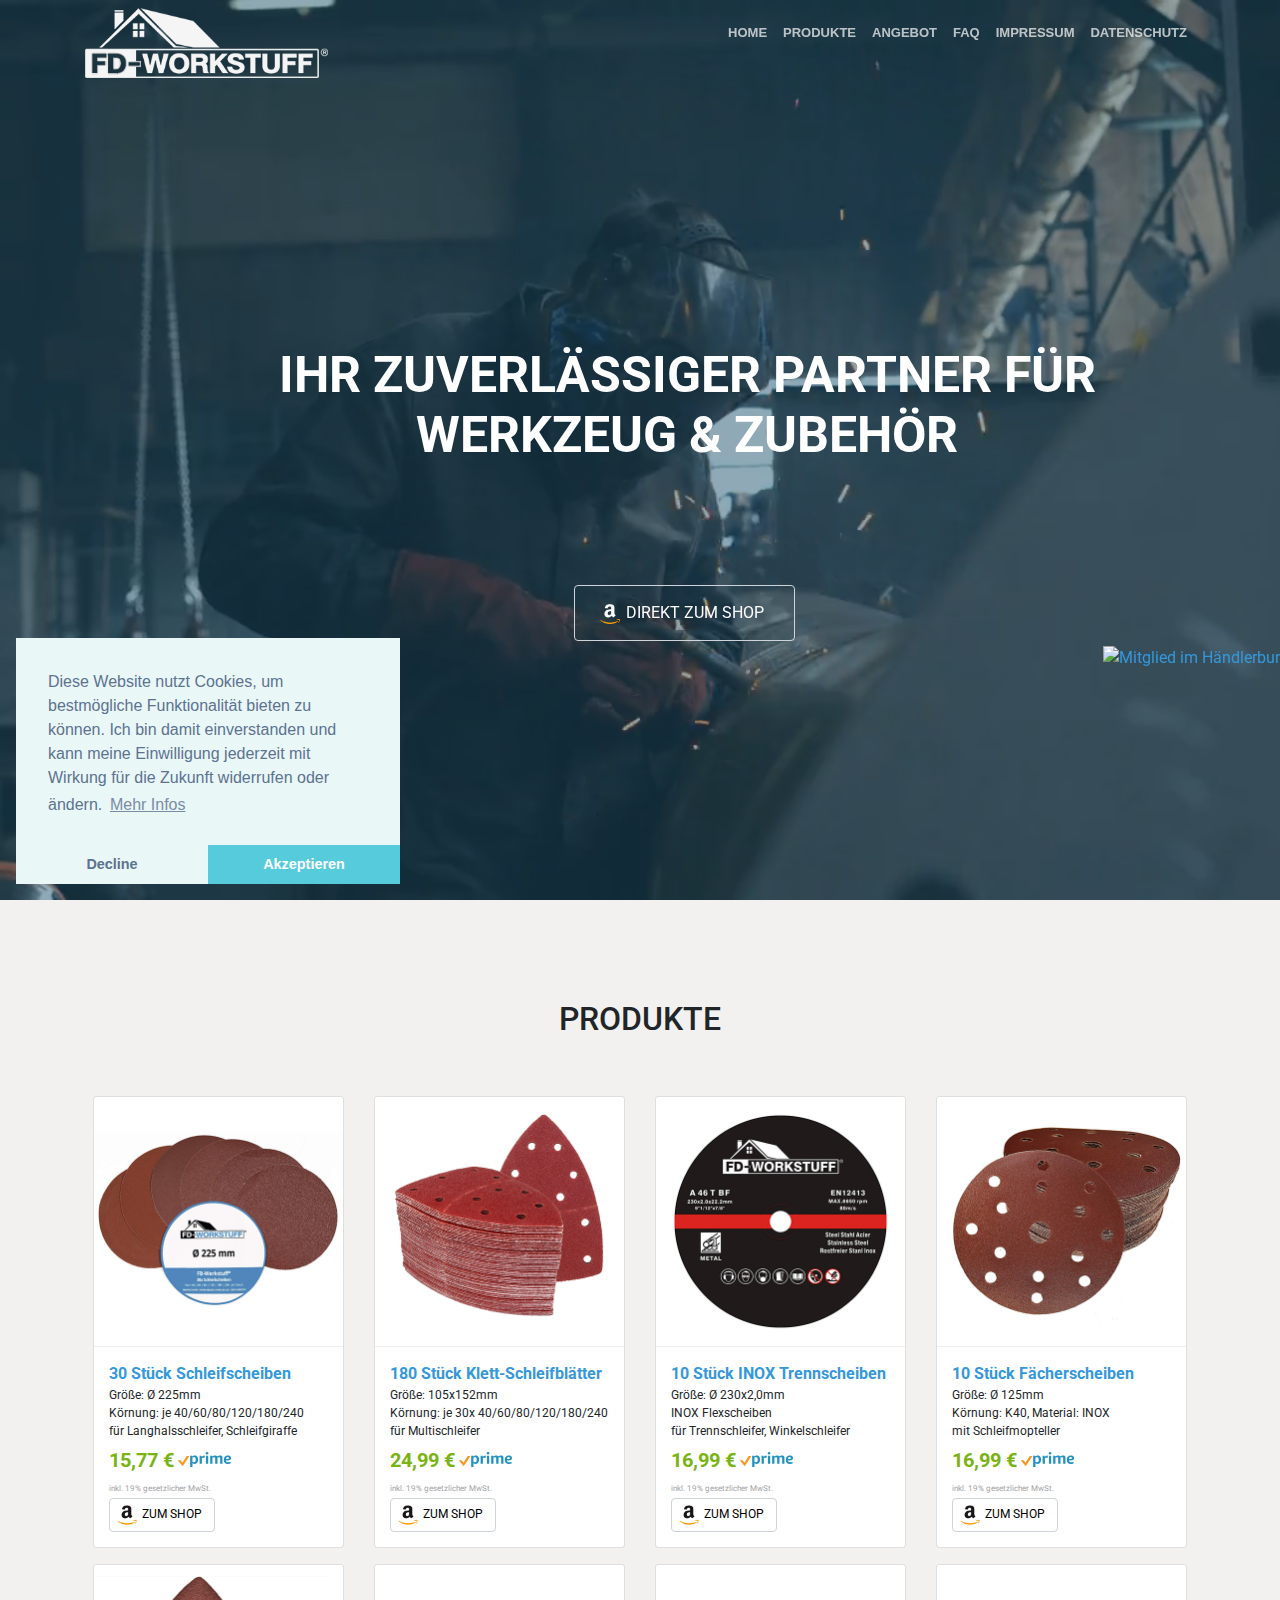
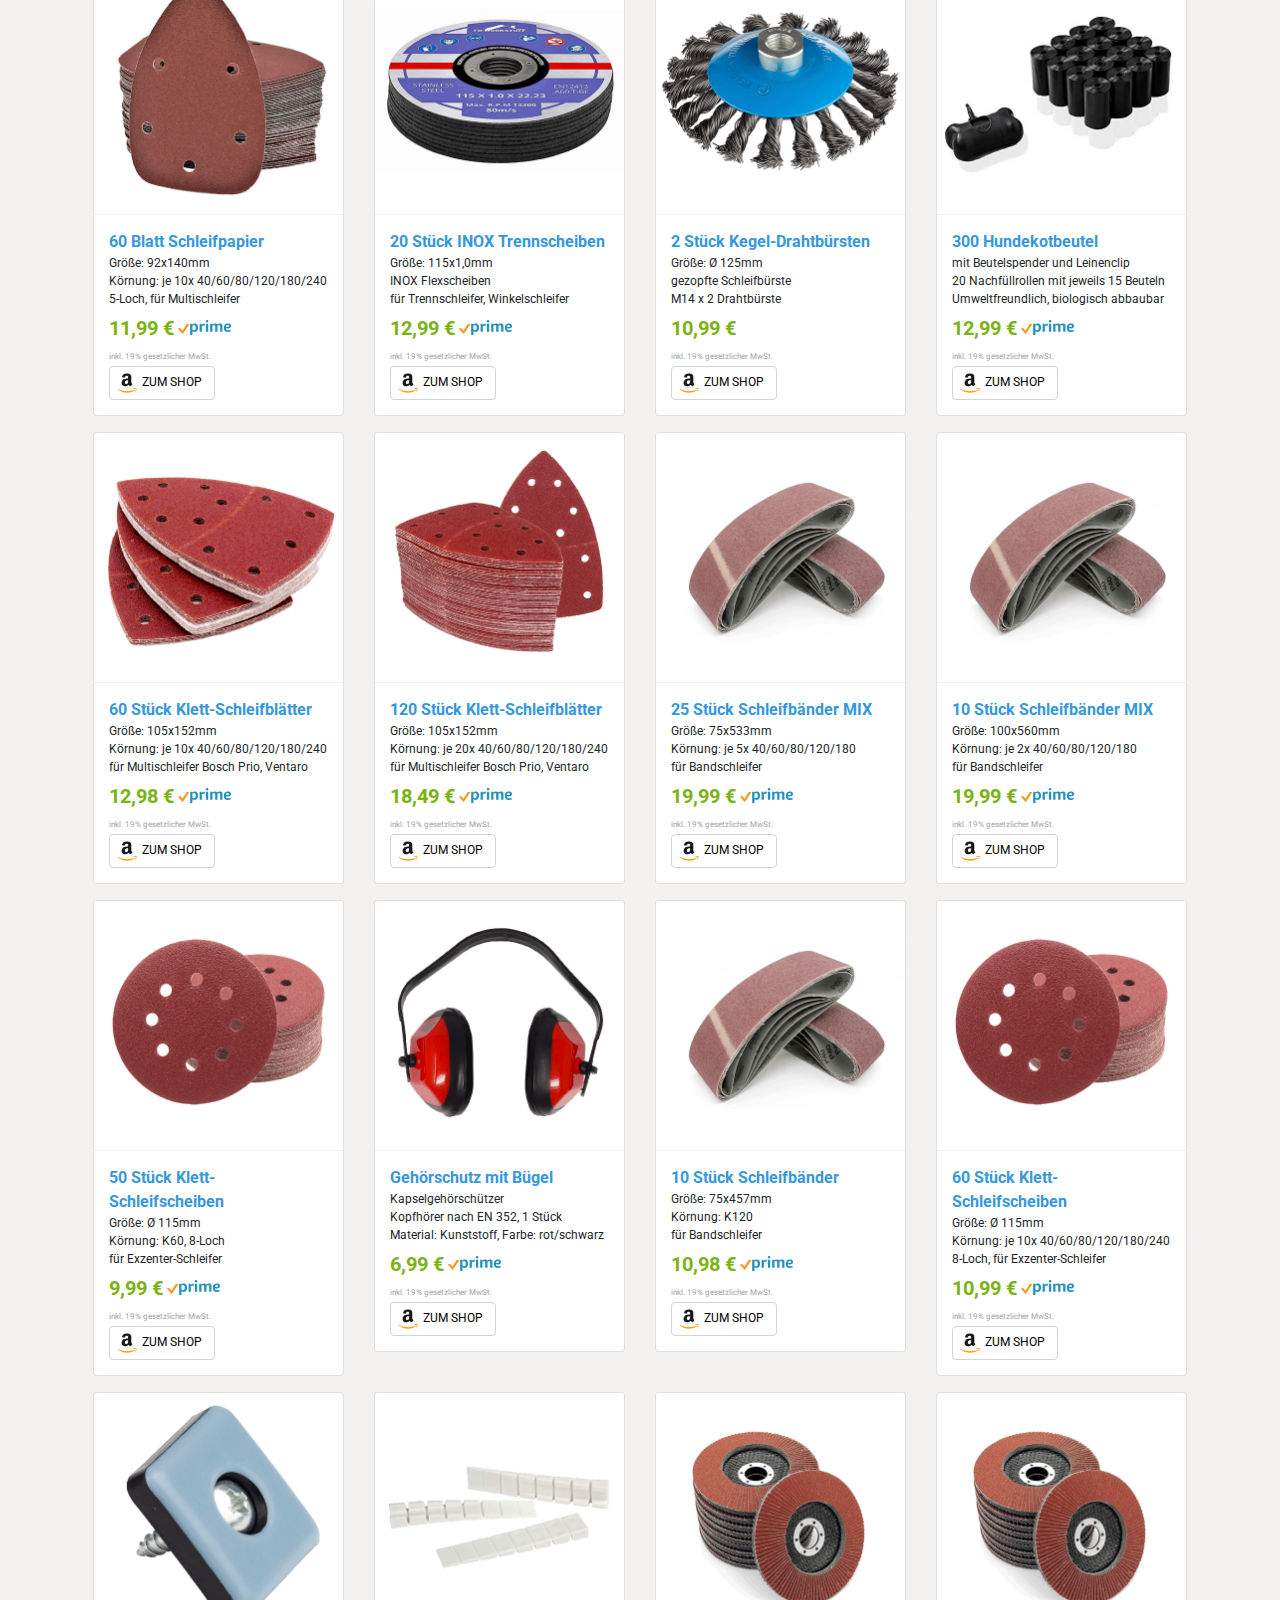
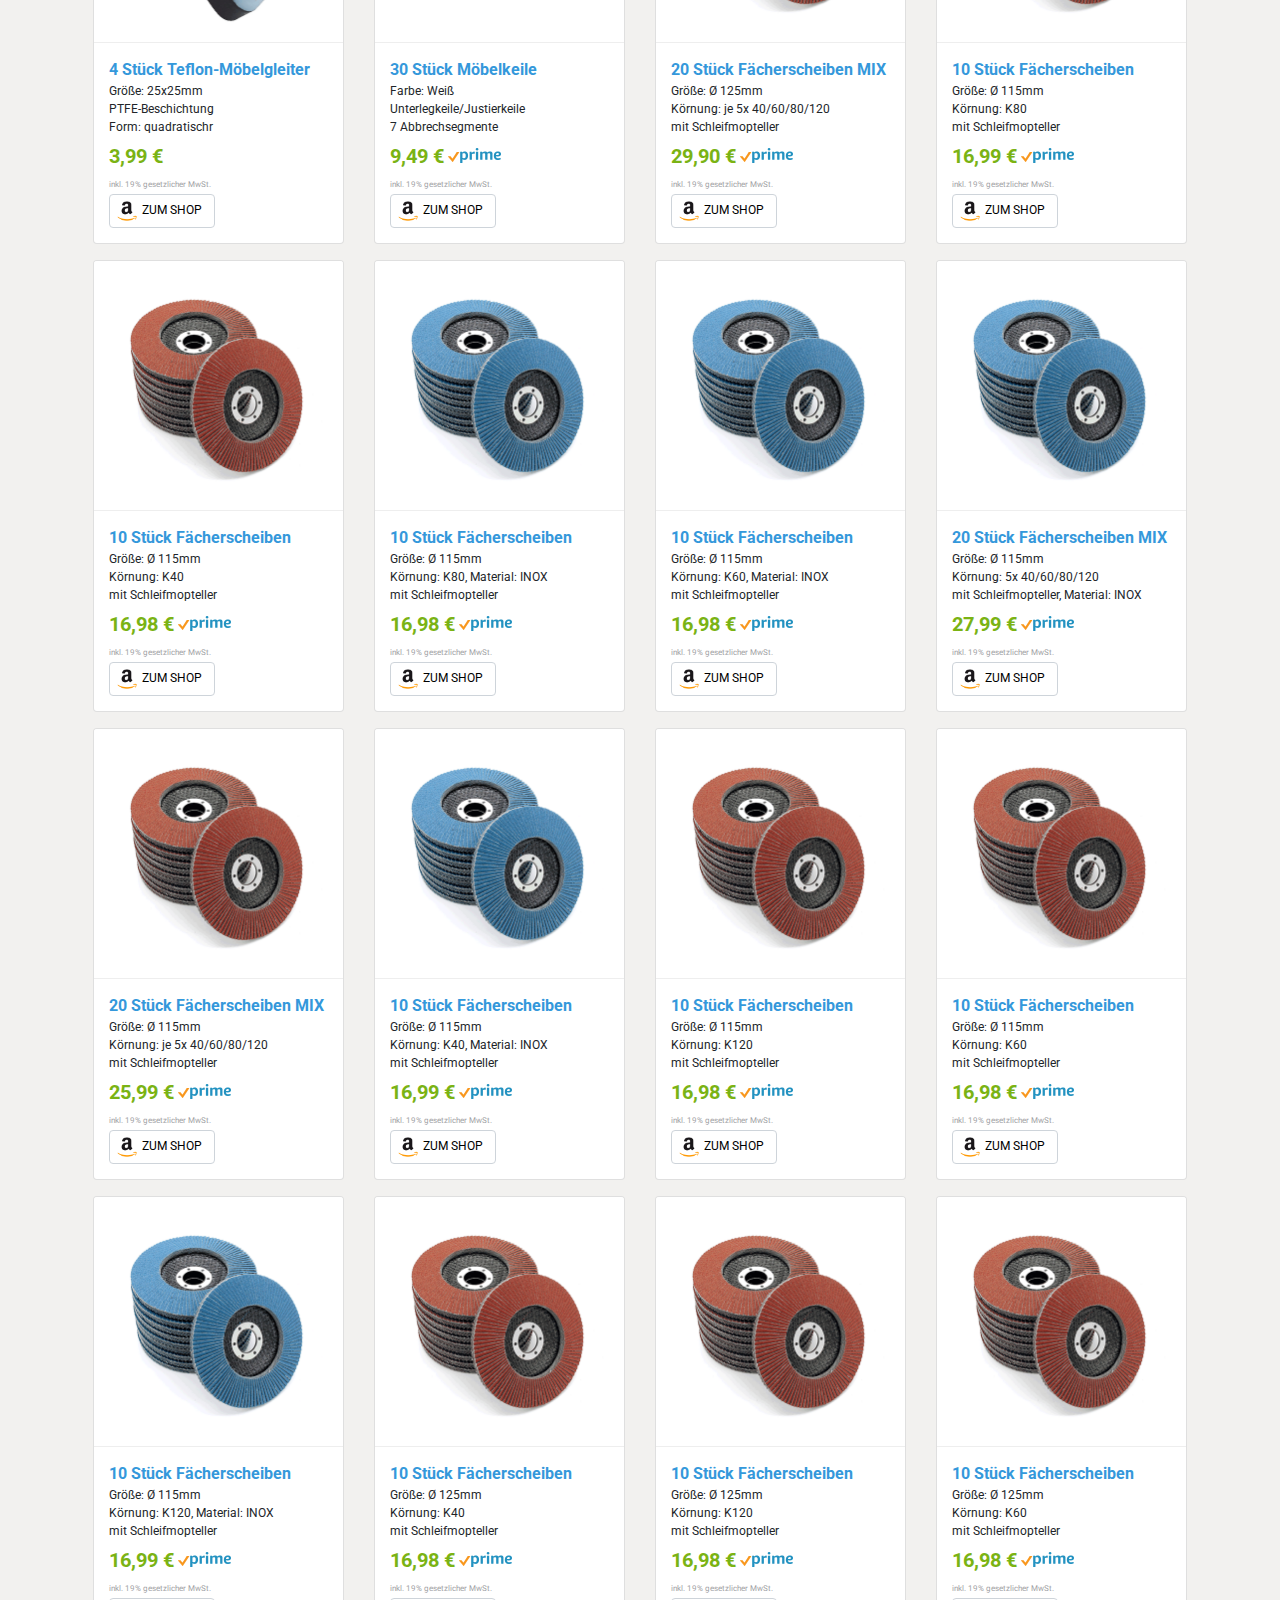
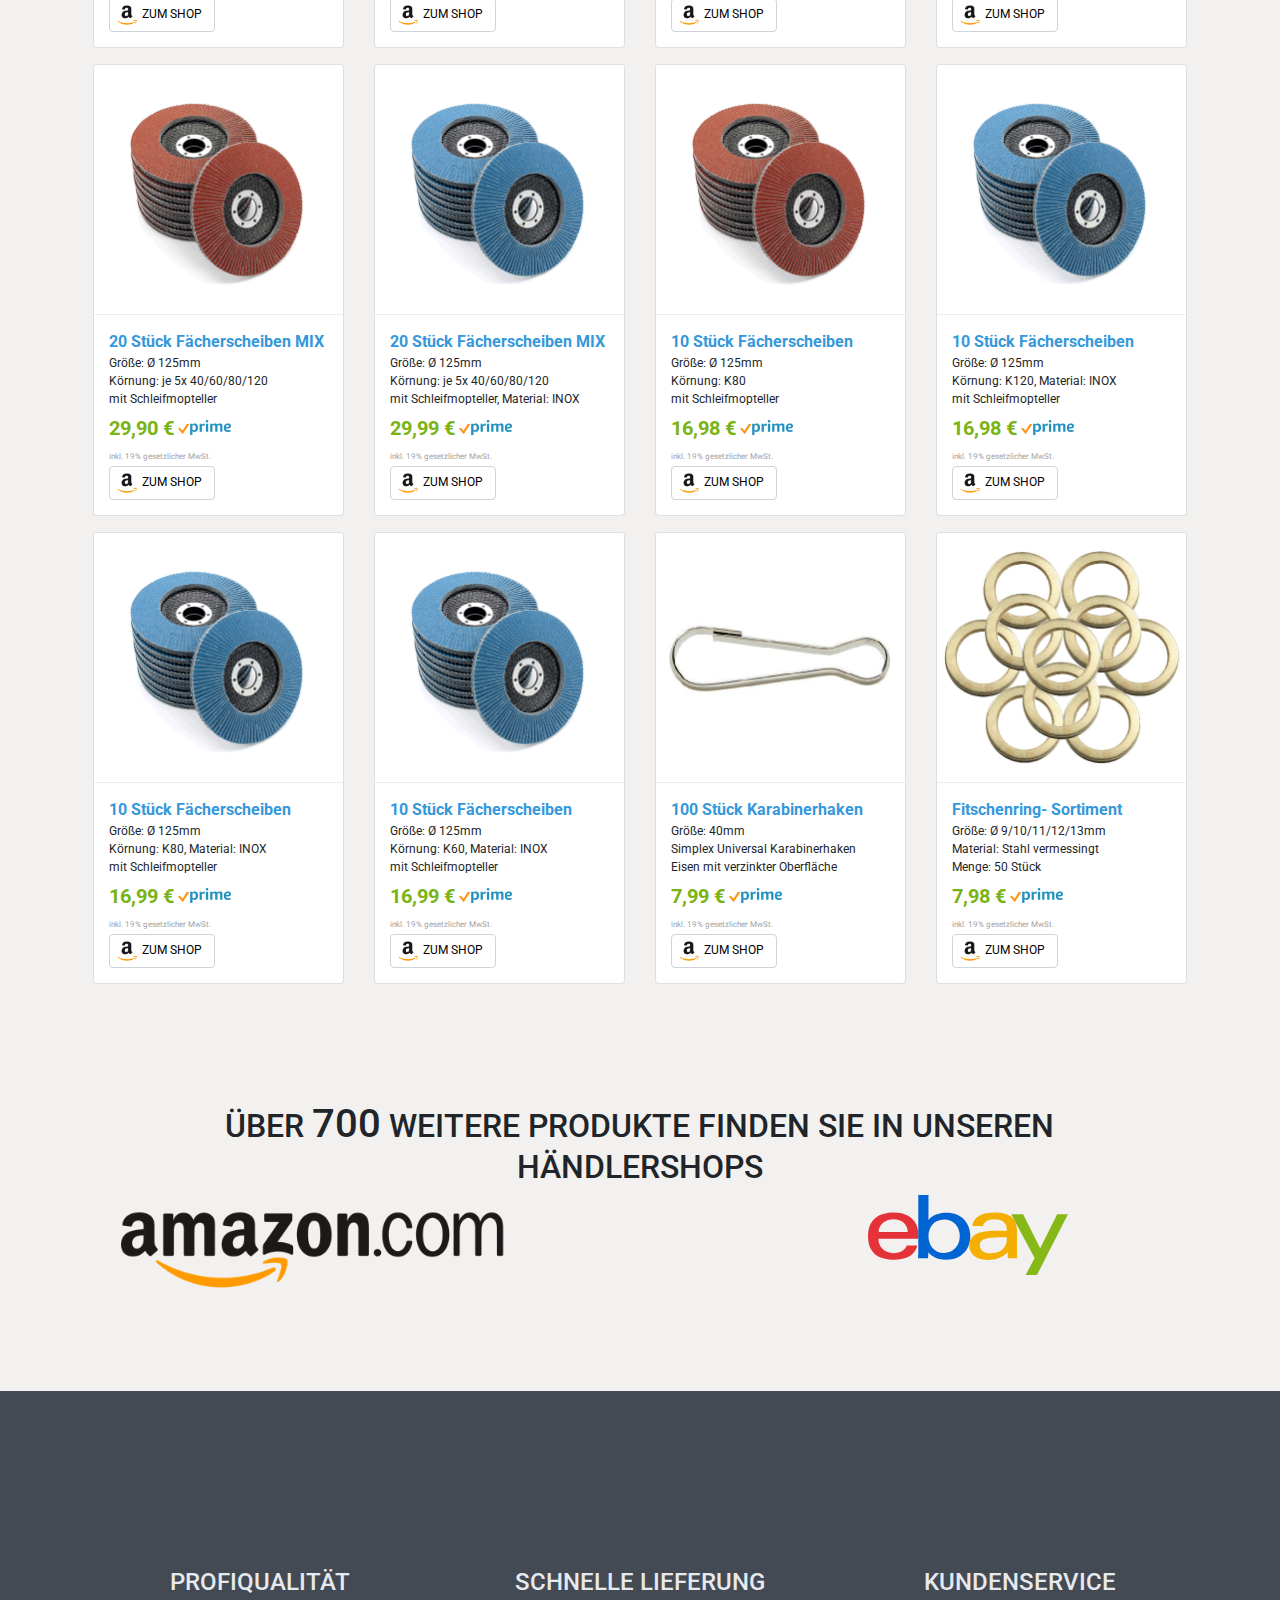
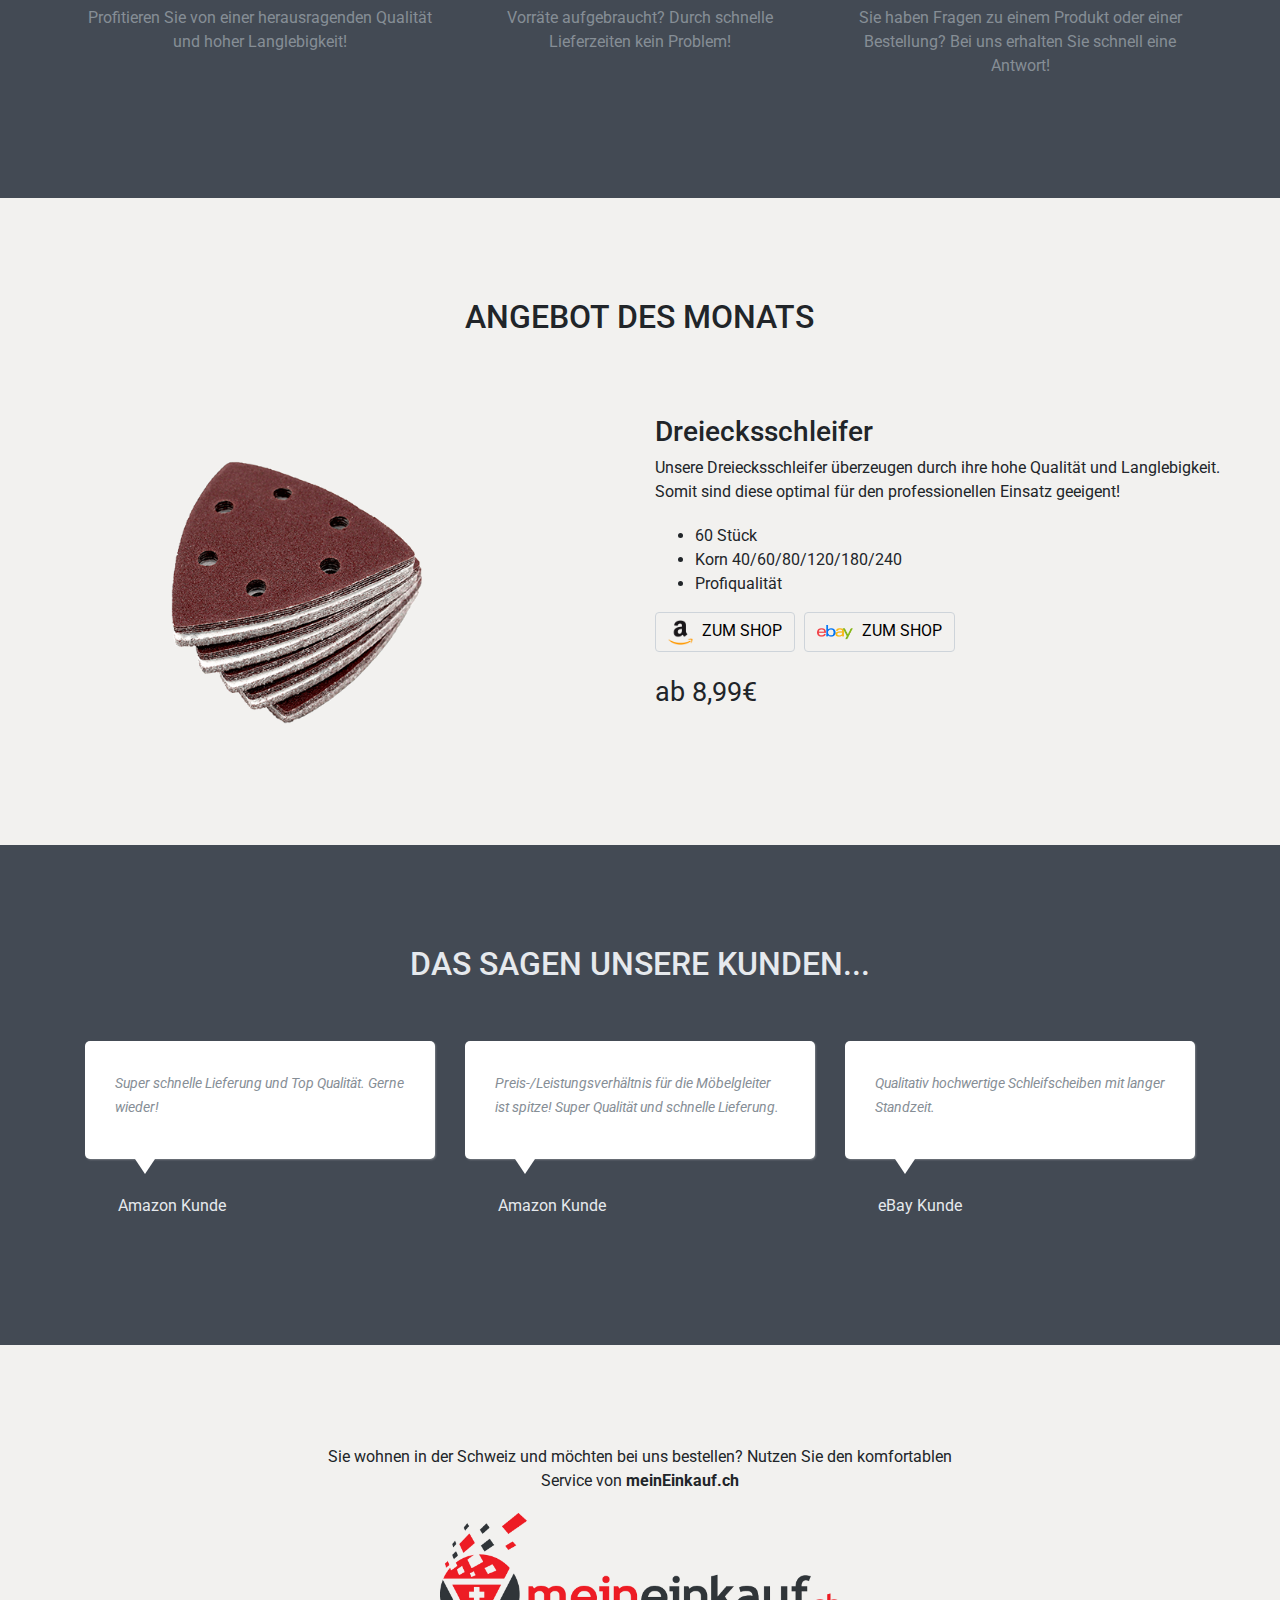
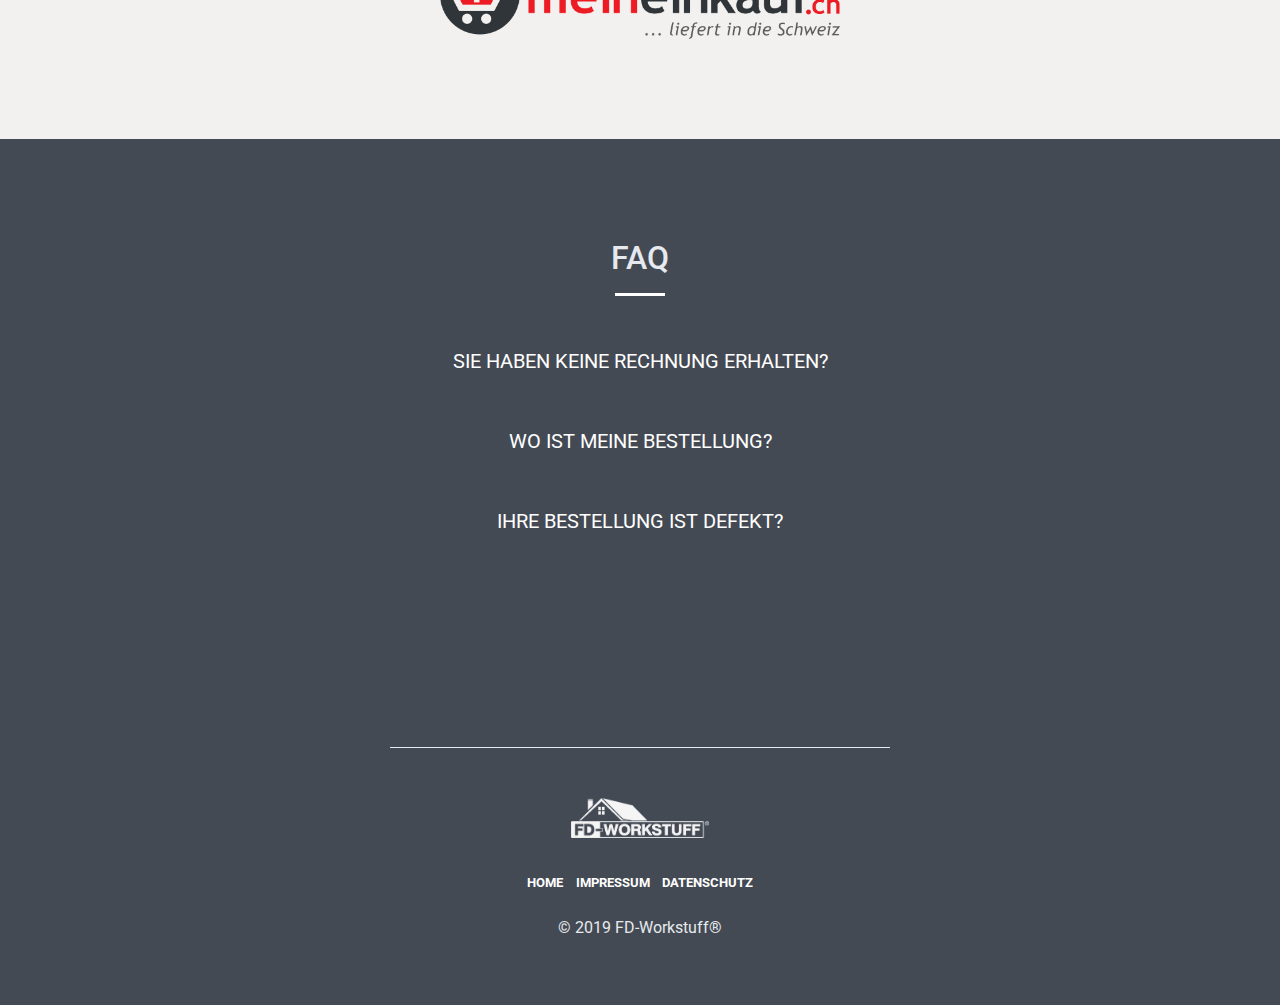
==== commit fad724d3: "Alle CDNs rausgemacht" ====
--- a/index.html
+++ b/index.html
@@ -4,14 +4,12 @@
 <meta charset="utf-8">
 <meta name="viewport" content="width=device-width, initial-scale=1, shrink-to-fit=no">
 <link rel="stylesheet" type="text/css"
-  href="https://cdn.jsdelivr.net/npm/cookieconsent@3/build/cookieconsent.min.css" />
+  href="css/cookieconsent.min.css" />
 
 <head>
 
   <title>FD-Workstuff</title>
-  <link href="https://maxcdn.bootstrapcdn.com/bootstrap/4.0.0-beta.2/css/bootstrap.min.css"
-    integrity="sha384-PsH8R72JQ3SOdhVi3uxftmaW6Vc51MKb0q5P2rRUpPvrszuE4W1povHYgTpBfshb" crossorigin="anonymous"
-    rel="stylesheet">
+  <link href="css/bootstrap.min.css" rel="stylesheet">
   <link href="https://fonts.googleapis.com/css?family=Roboto" rel="stylesheet">
   <link href="https://fonts.googleapis.com/icon?family=Material+Icons" rel="stylesheet">
   <link href="style.css" rel="stylesheet">
@@ -1042,7 +1040,7 @@
   </footer>
 
 </body>
-<script src="https://cdn.jsdelivr.net/npm/cookieconsent@3/build/cookieconsent.min.js" data-cfasync="false"></script>
+<script src="js/cookieconsent.min.js" data-cfasync="false"></script>
 <script>
   window.cookieconsent.initialise({
     "palette": {
@@ -1067,9 +1065,7 @@
     }
   });
 </script>
-<script src="https://code.jquery.com/jquery-3.2.1.slim.min.js"
-  integrity="sha384-KJ3o2DKtIkvYIK3UENzmM7KCkRr/rE9/Qpg6aAZGJwFDMVNA/GpGFF93hXpG5KkN" crossorigin="anonymous"
-  type="text/javascript"></script>
+<script src="js/jquery-3.2.1.slim.min.js" type="text/javascript"></script>
 <script src="js/waypoints.js" type="text/javascript"></script>
 <script src="js/countup.js" type="text/javascript"></script>
 <script src="js/popper.min.js" type="text/javascript"></script>
@@ -1080,10 +1076,8 @@
   });
 </script>
 <!--<script src="js/popper.js" type="text/javascript"></script>-->
-<script src="https://maxcdn.bootstrapcdn.com/bootstrap/4.0.0-beta.2/js/bootstrap.min.js"
-  integrity="sha384-alpBpkh1PFOepccYVYDB4do5UnbKysX5WZXm3XxPqe5iKTfUKjNkCk9SaVuEZflJ" crossorigin="anonymous"
-  type="text/javascript"></script>
-<script src="https://unpkg.com/scrollreveal/dist/scrollreveal.min.js" type="text/javascript"></script>
+<script src="js/bootstrap.min.js" type="text/javascript"></script>
+<script src="js/scrollreveal.min.js" type="text/javascript"></script>
 <script src="js/creative.js" type="text/javascript"></script>
 
 </html>--- a/css/cookieconsent.min.css
+++ b/css/cookieconsent.min.css
@@ -0,0 +1,6 @@
+.cc-window{opacity:1;-webkit-transition:opacity 1s ease;transition:opacity 1s ease}.cc-window.cc-invisible{opacity:0}.cc-animate.cc-revoke{-webkit-transition:transform 1s ease;-webkit-transition:-webkit-transform 1s ease;transition:-webkit-transform 1s ease;transition:transform 1s ease;transition:transform 1s ease,-webkit-transform 1s ease}.cc-animate.cc-revoke.cc-top{-webkit-transform:translateY(-2em);transform:translateY(-2em)}.cc-animate.cc-revoke.cc-bottom{-webkit-transform:translateY(2em);transform:translateY(2em)}.cc-animate.cc-revoke.cc-active.cc-top{-webkit-transform:translateY(0);transform:translateY(0)}.cc-animate.cc-revoke.cc-active.cc-bottom{-webkit-transform:translateY(0);transform:translateY(0)}.cc-revoke:hover{-webkit-transform:translateY(0);transform:translateY(0)}.cc-grower{max-height:0;overflow:hidden;-webkit-transition:max-height 1s;transition:max-height 1s}
+.cc-revoke,.cc-window{position:fixed;overflow:hidden;-webkit-box-sizing:border-box;box-sizing:border-box;font-family:Helvetica,Calibri,Arial,sans-serif;font-size:16px;line-height:1.5em;display:-webkit-box;display:-ms-flexbox;display:flex;-ms-flex-wrap:nowrap;flex-wrap:nowrap;z-index:9999}.cc-window.cc-static{position:static}.cc-window.cc-floating{padding:2em;max-width:24em;-webkit-box-orient:vertical;-webkit-box-direction:normal;-ms-flex-direction:column;flex-direction:column}.cc-window.cc-banner{padding:1em 1.8em;width:100%;-webkit-box-orient:horizontal;-webkit-box-direction:normal;-ms-flex-direction:row;flex-direction:row}.cc-revoke{padding:.5em}.cc-revoke:hover{text-decoration:underline}.cc-header{font-size:18px;font-weight:700}.cc-btn,.cc-close,.cc-link,.cc-revoke{cursor:pointer}.cc-link{opacity:.8;display:inline-block;padding:.2em;text-decoration:underline}.cc-link:hover{opacity:1}.cc-link:active,.cc-link:visited{color:initial}.cc-btn{display:block;padding:.4em .8em;font-size:.9em;font-weight:700;border-width:2px;border-style:solid;text-align:center;white-space:nowrap}.cc-highlight .cc-btn:first-child{background-color:transparent;border-color:transparent}.cc-highlight .cc-btn:first-child:focus,.cc-highlight .cc-btn:first-child:hover{background-color:transparent;text-decoration:underline}.cc-close{display:block;position:absolute;top:.5em;right:.5em;font-size:1.6em;opacity:.9;line-height:.75}.cc-close:focus,.cc-close:hover{opacity:1}
+.cc-revoke.cc-top{top:0;left:3em;border-bottom-left-radius:.5em;border-bottom-right-radius:.5em}.cc-revoke.cc-bottom{bottom:0;left:3em;border-top-left-radius:.5em;border-top-right-radius:.5em}.cc-revoke.cc-left{left:3em;right:unset}.cc-revoke.cc-right{right:3em;left:unset}.cc-top{top:1em}.cc-left{left:1em}.cc-right{right:1em}.cc-bottom{bottom:1em}.cc-floating>.cc-link{margin-bottom:1em}.cc-floating .cc-message{display:block;margin-bottom:1em}.cc-window.cc-floating .cc-compliance{-webkit-box-flex:1;-ms-flex:1 0 auto;flex:1 0 auto}.cc-window.cc-banner{-webkit-box-align:center;-ms-flex-align:center;align-items:center}.cc-banner.cc-top{left:0;right:0;top:0}.cc-banner.cc-bottom{left:0;right:0;bottom:0}.cc-banner .cc-message{display:block;-webkit-box-flex:1;-ms-flex:1 1 auto;flex:1 1 auto;max-width:100%;margin-right:1em}.cc-compliance{display:-webkit-box;display:-ms-flexbox;display:flex;-webkit-box-align:center;-ms-flex-align:center;align-items:center;-ms-flex-line-pack:justify;align-content:space-between}.cc-floating .cc-compliance>.cc-btn{-webkit-box-flex:1;-ms-flex:1;flex:1}.cc-btn+.cc-btn{margin-left:.5em}
+@media print{.cc-revoke,.cc-window{display:none}}@media screen and (max-width:900px){.cc-btn{white-space:normal}}@media screen and (max-width:414px) and (orientation:portrait),screen and (max-width:736px) and (orientation:landscape){.cc-window.cc-top{top:0}.cc-window.cc-bottom{bottom:0}.cc-window.cc-banner,.cc-window.cc-floating,.cc-window.cc-left,.cc-window.cc-right{left:0;right:0}.cc-window.cc-banner{-webkit-box-orient:vertical;-webkit-box-direction:normal;-ms-flex-direction:column;flex-direction:column}.cc-window.cc-banner .cc-compliance{-webkit-box-flex:1;-ms-flex:1 1 auto;flex:1 1 auto}.cc-window.cc-floating{max-width:none}.cc-window .cc-message{margin-bottom:1em}.cc-window.cc-banner{-webkit-box-align:unset;-ms-flex-align:unset;align-items:unset}.cc-window.cc-banner .cc-message{margin-right:0}}
+.cc-floating.cc-theme-classic{padding:1.2em;border-radius:5px}.cc-floating.cc-type-info.cc-theme-classic .cc-compliance{text-align:center;display:inline;-webkit-box-flex:0;-ms-flex:none;flex:none}.cc-theme-classic .cc-btn{border-radius:5px}.cc-theme-classic .cc-btn:last-child{min-width:140px}.cc-floating.cc-type-info.cc-theme-classic .cc-btn{display:inline-block}
+.cc-theme-edgeless.cc-window{padding:0}.cc-floating.cc-theme-edgeless .cc-message{margin:2em;margin-bottom:1.5em}.cc-banner.cc-theme-edgeless .cc-btn{margin:0;padding:.8em 1.8em;height:100%}.cc-banner.cc-theme-edgeless .cc-message{margin-left:1em}.cc-floating.cc-theme-edgeless .cc-btn+.cc-btn{margin-left:0}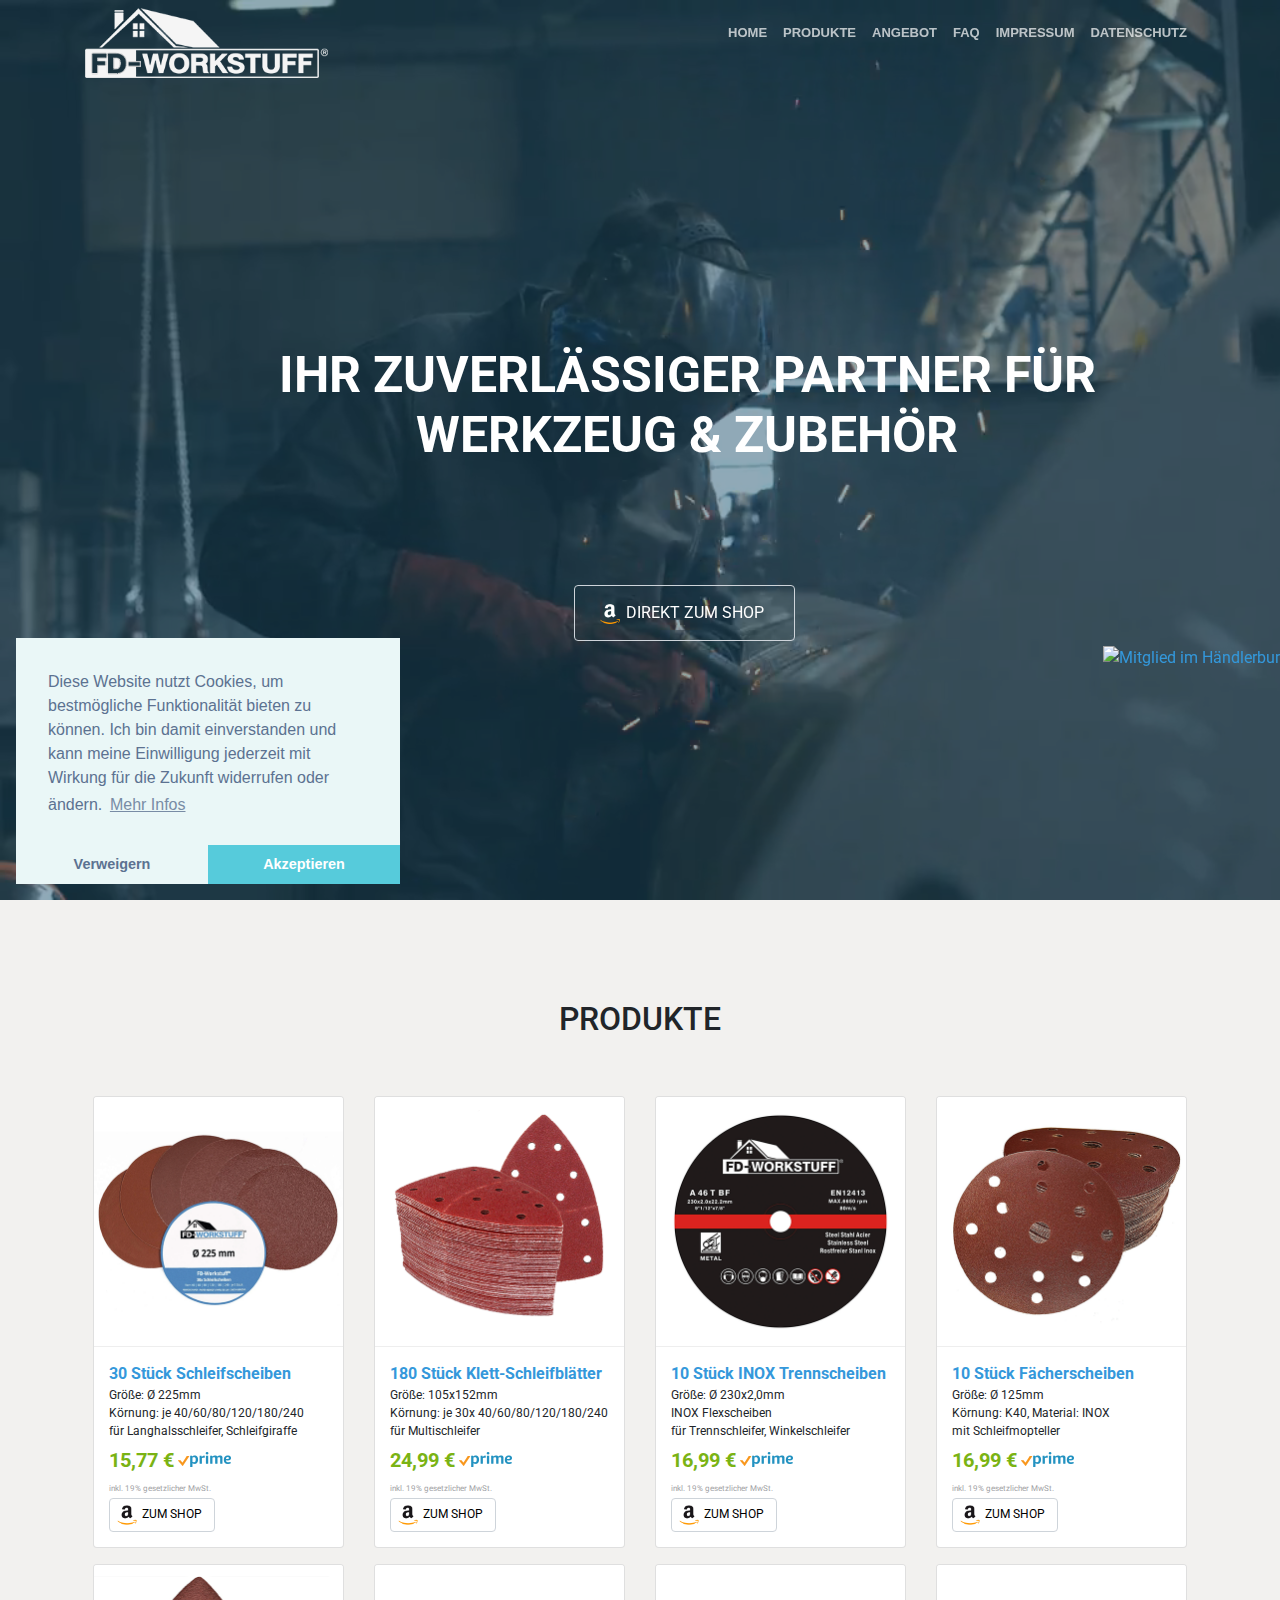
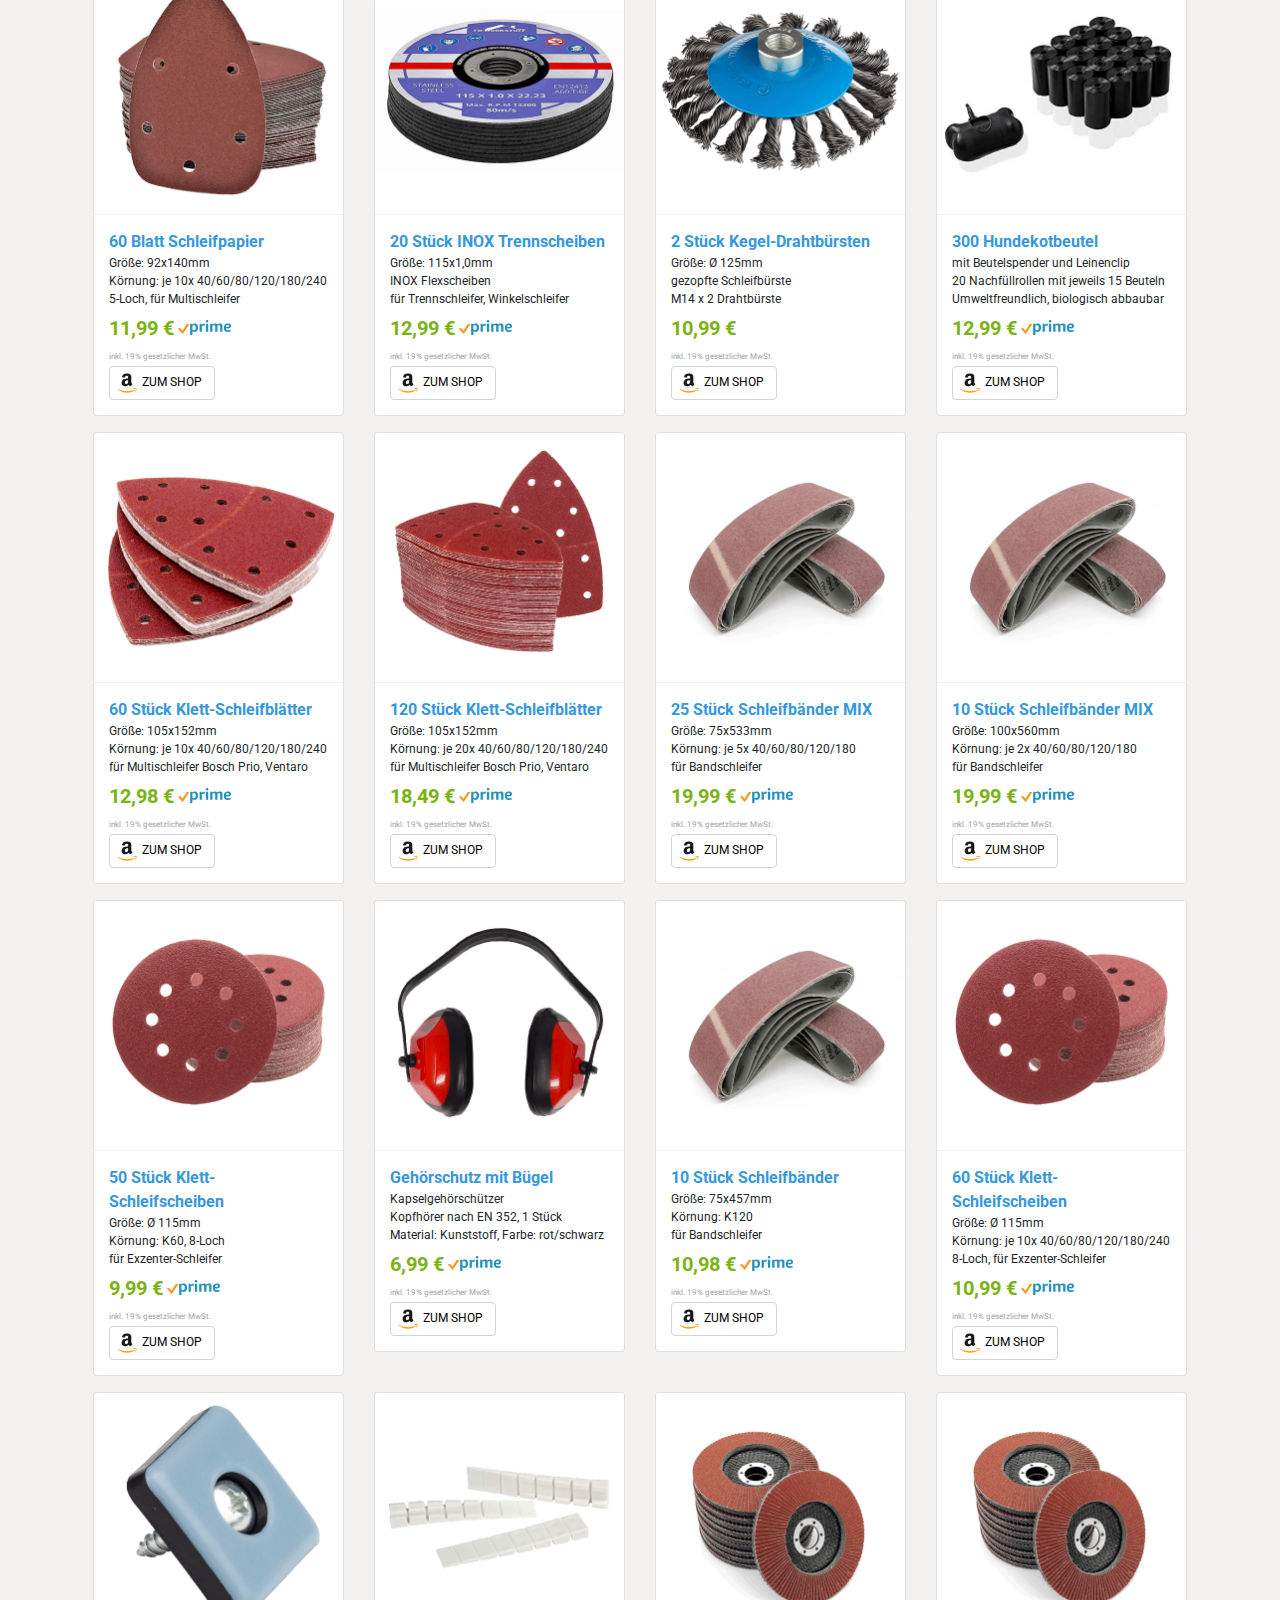
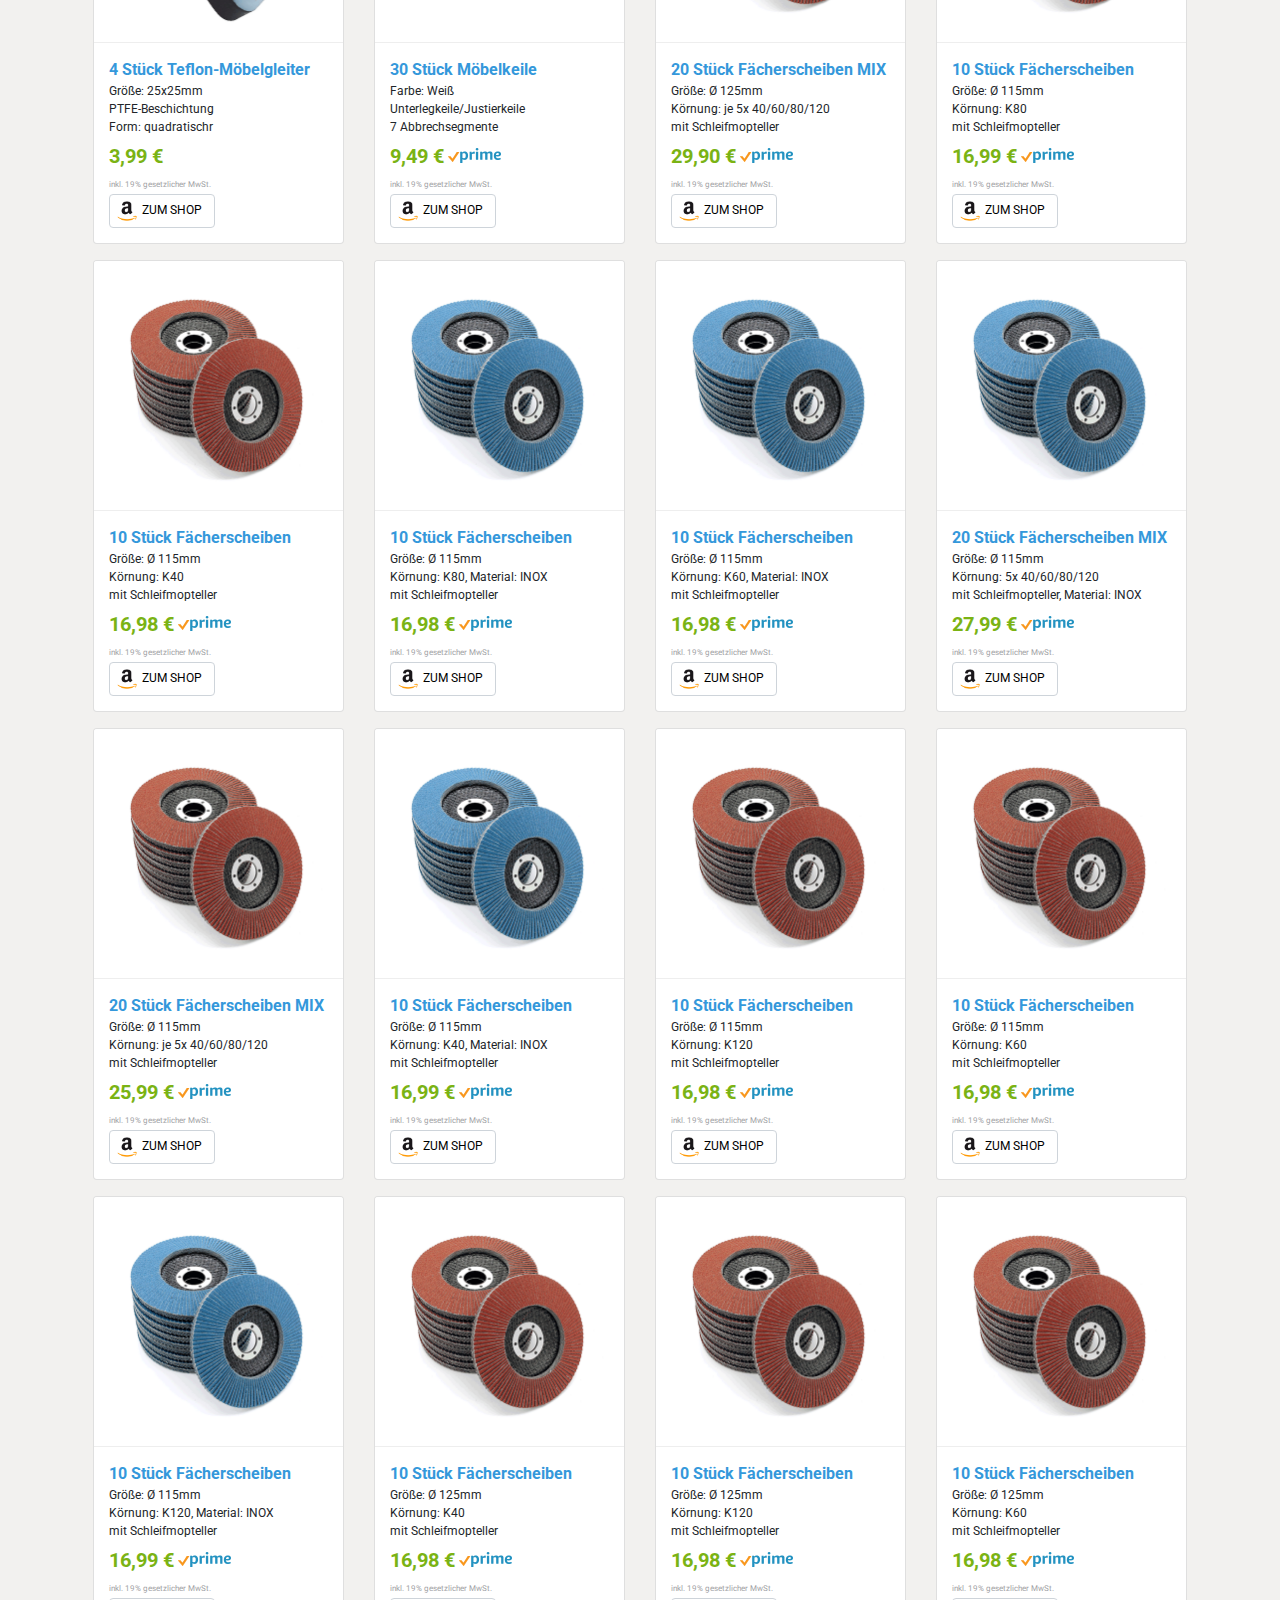
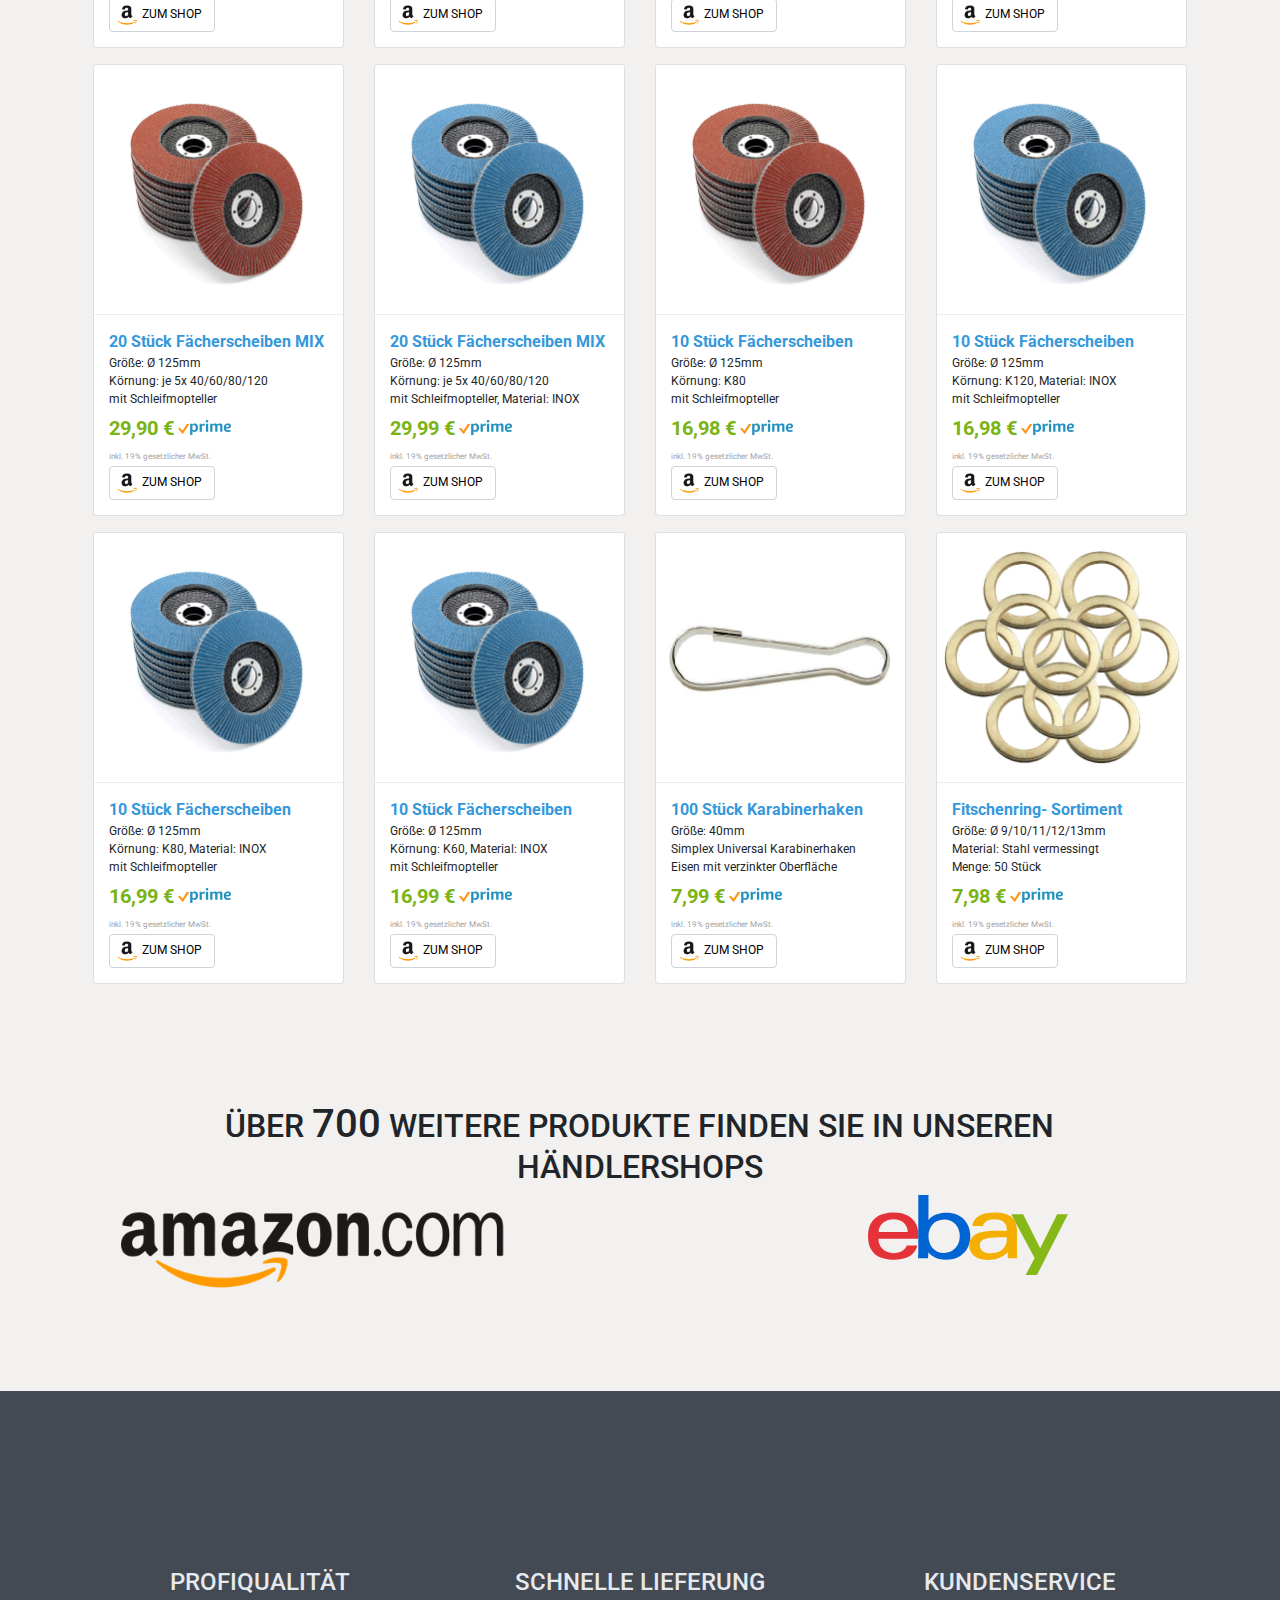
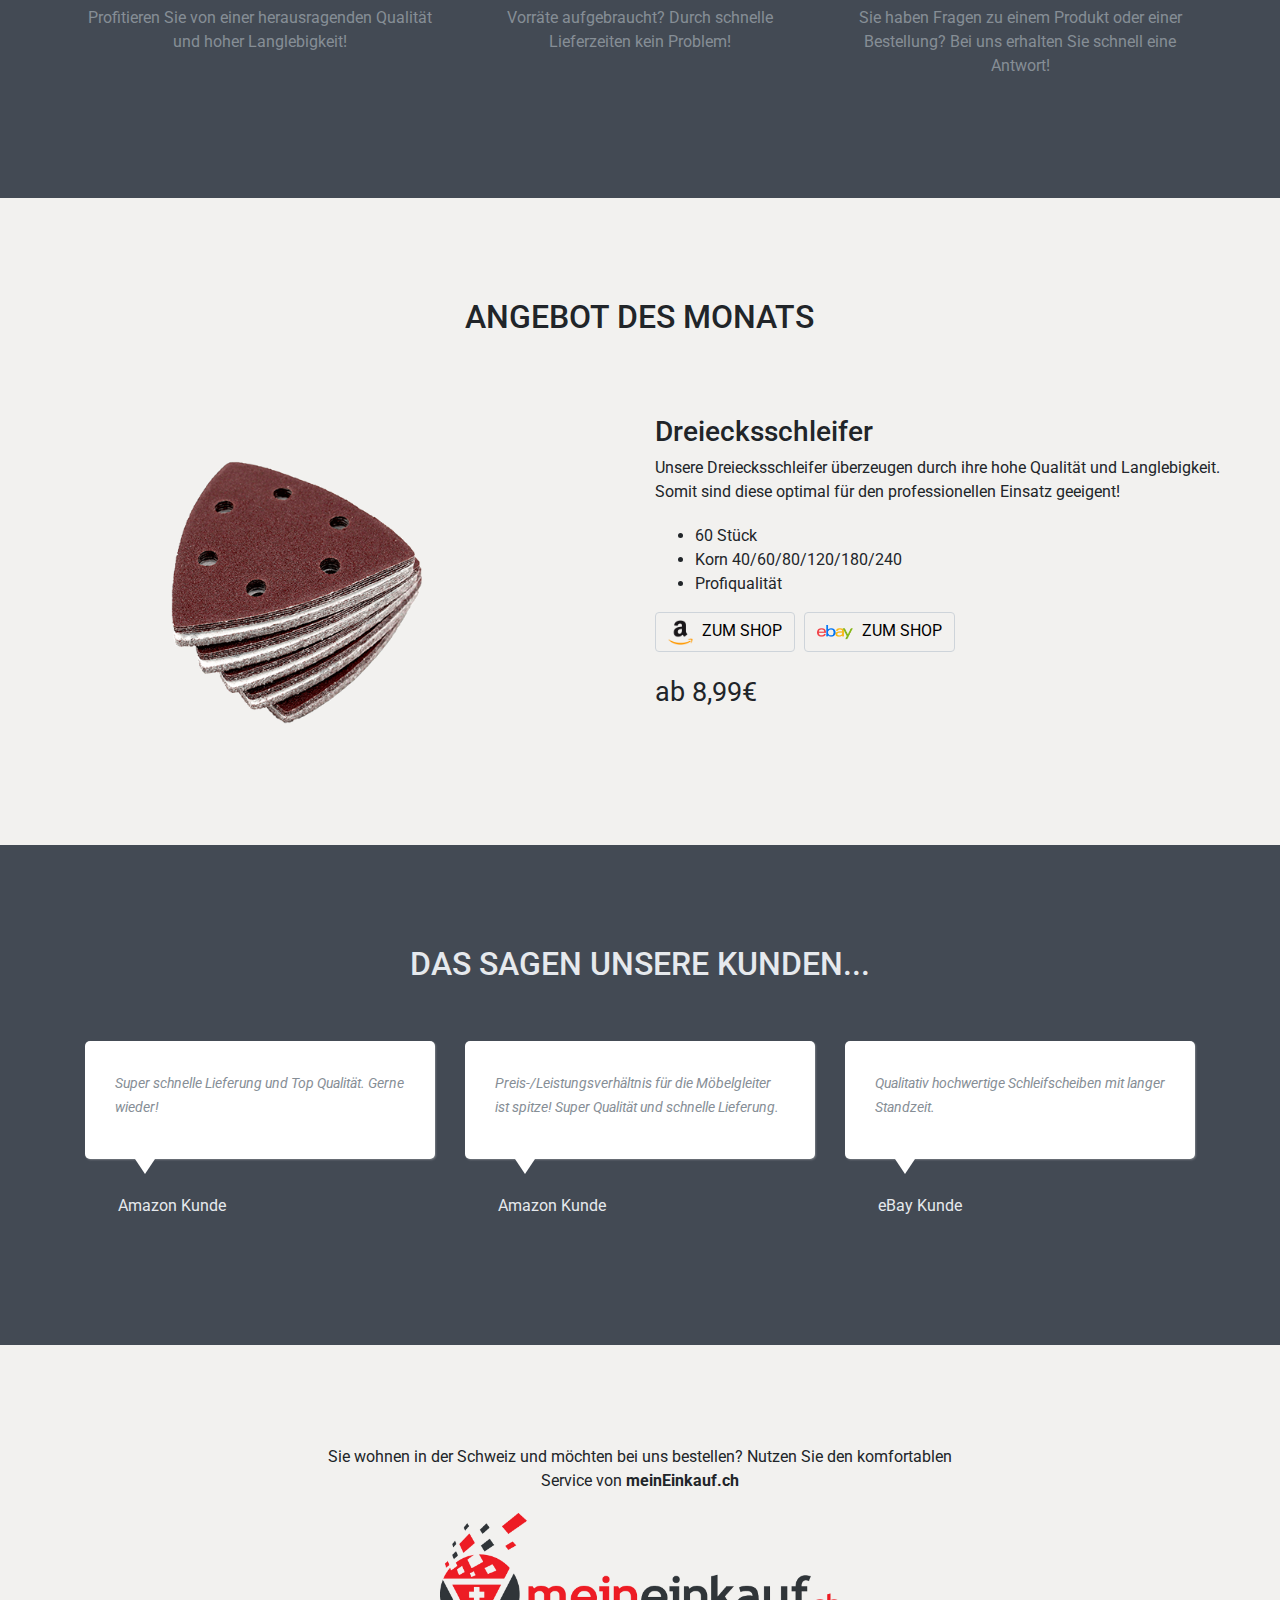
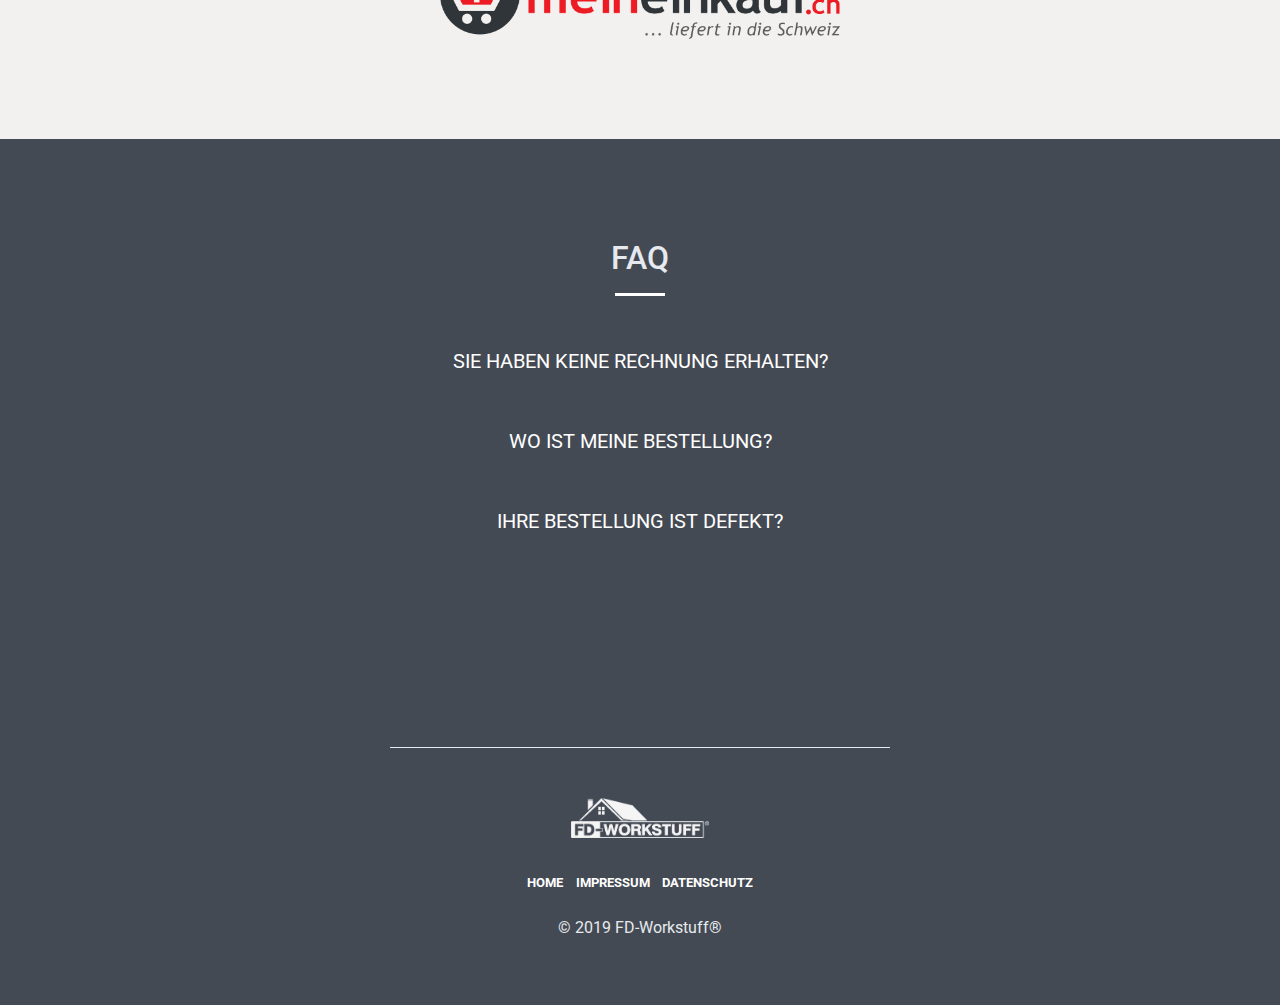
==== commit 11894b2b: "Decline geändert" ====
--- a/index.html
+++ b/index.html
@@ -1,10 +1,8 @@
 <!DOCTYPE html>
-<!-- TODO Code aufr&auml;umen -->
 <html lang="de">
 <meta charset="utf-8">
 <meta name="viewport" content="width=device-width, initial-scale=1, shrink-to-fit=no">
-<link rel="stylesheet" type="text/css"
-  href="css/cookieconsent.min.css" />
+<link rel="stylesheet" type="text/css" href="css/cookieconsent.min.css" />
 
 <head>
 
@@ -13,21 +11,7 @@
   <link href="https://fonts.googleapis.com/css?family=Roboto" rel="stylesheet">
   <link href="https://fonts.googleapis.com/icon?family=Material+Icons" rel="stylesheet">
   <link href="style.css" rel="stylesheet">
-  <!-- Start Cookie Plugin -->
-  <!--<script type="text/javascript">
-    window.CookieHinweis_options = {
-      message: 'Diese Website nutzt Cookies, um bestm&ouml;gliche Funktionalit&auml;t bieten zu k&ouml;nnen.',
-      agree: 'Ok, verstanden',
-      learnMore: 'Mehr Infos',
-      link: 'privacy.html',
-      theme: 'dunkel-unten'
-    };
-  </script>
-  <script type="text/javascript" src="js/cookie.js"></script>-->
 </head>
-
-<!-- Ende Cookie Plugin -->
-
 
 <body>
   <!-- Navigation -->
@@ -90,10 +74,7 @@
           title="H&auml;ndlerbund Mitglied" alt="Mitglied im H&auml;ndlerbund" hspace="5" vspace="5" border="0" />
       </a>
     </div>
-
   </header>
-
-
 
 
   <section class="bg-light" id="products">
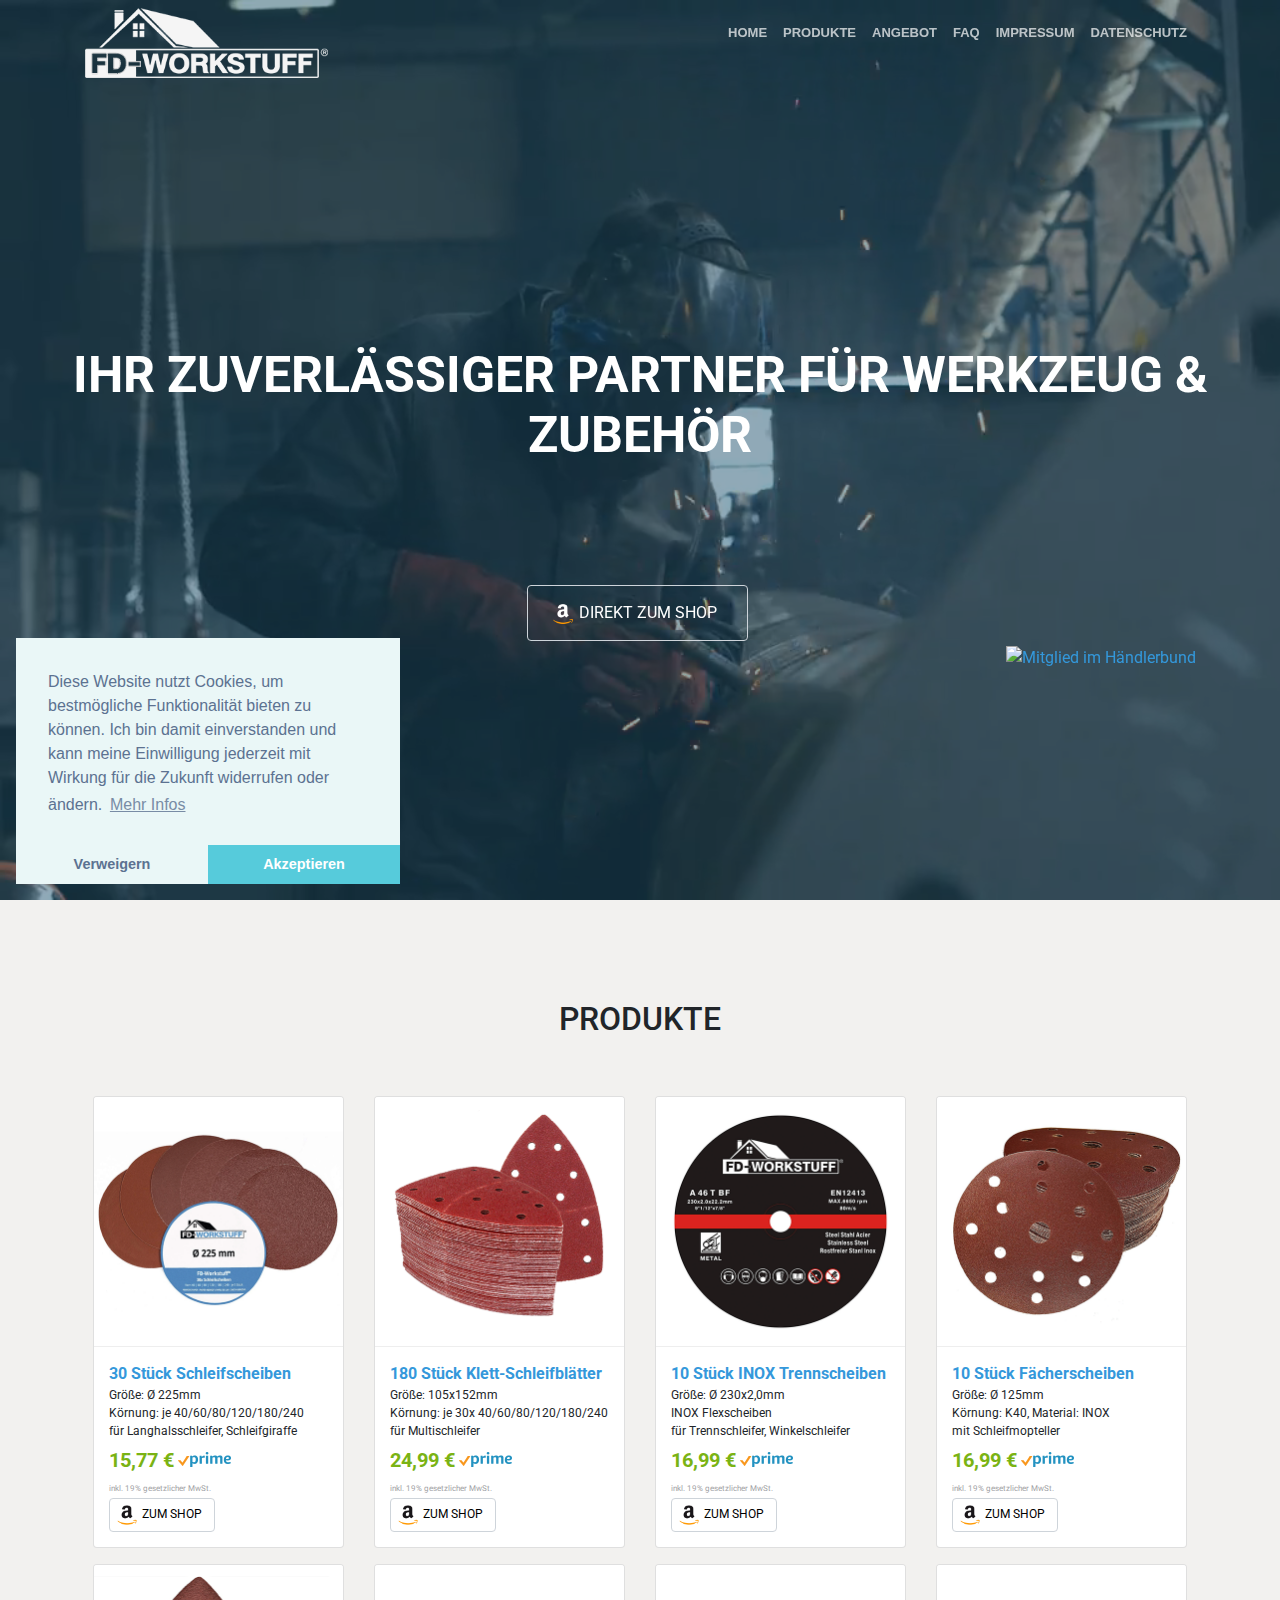
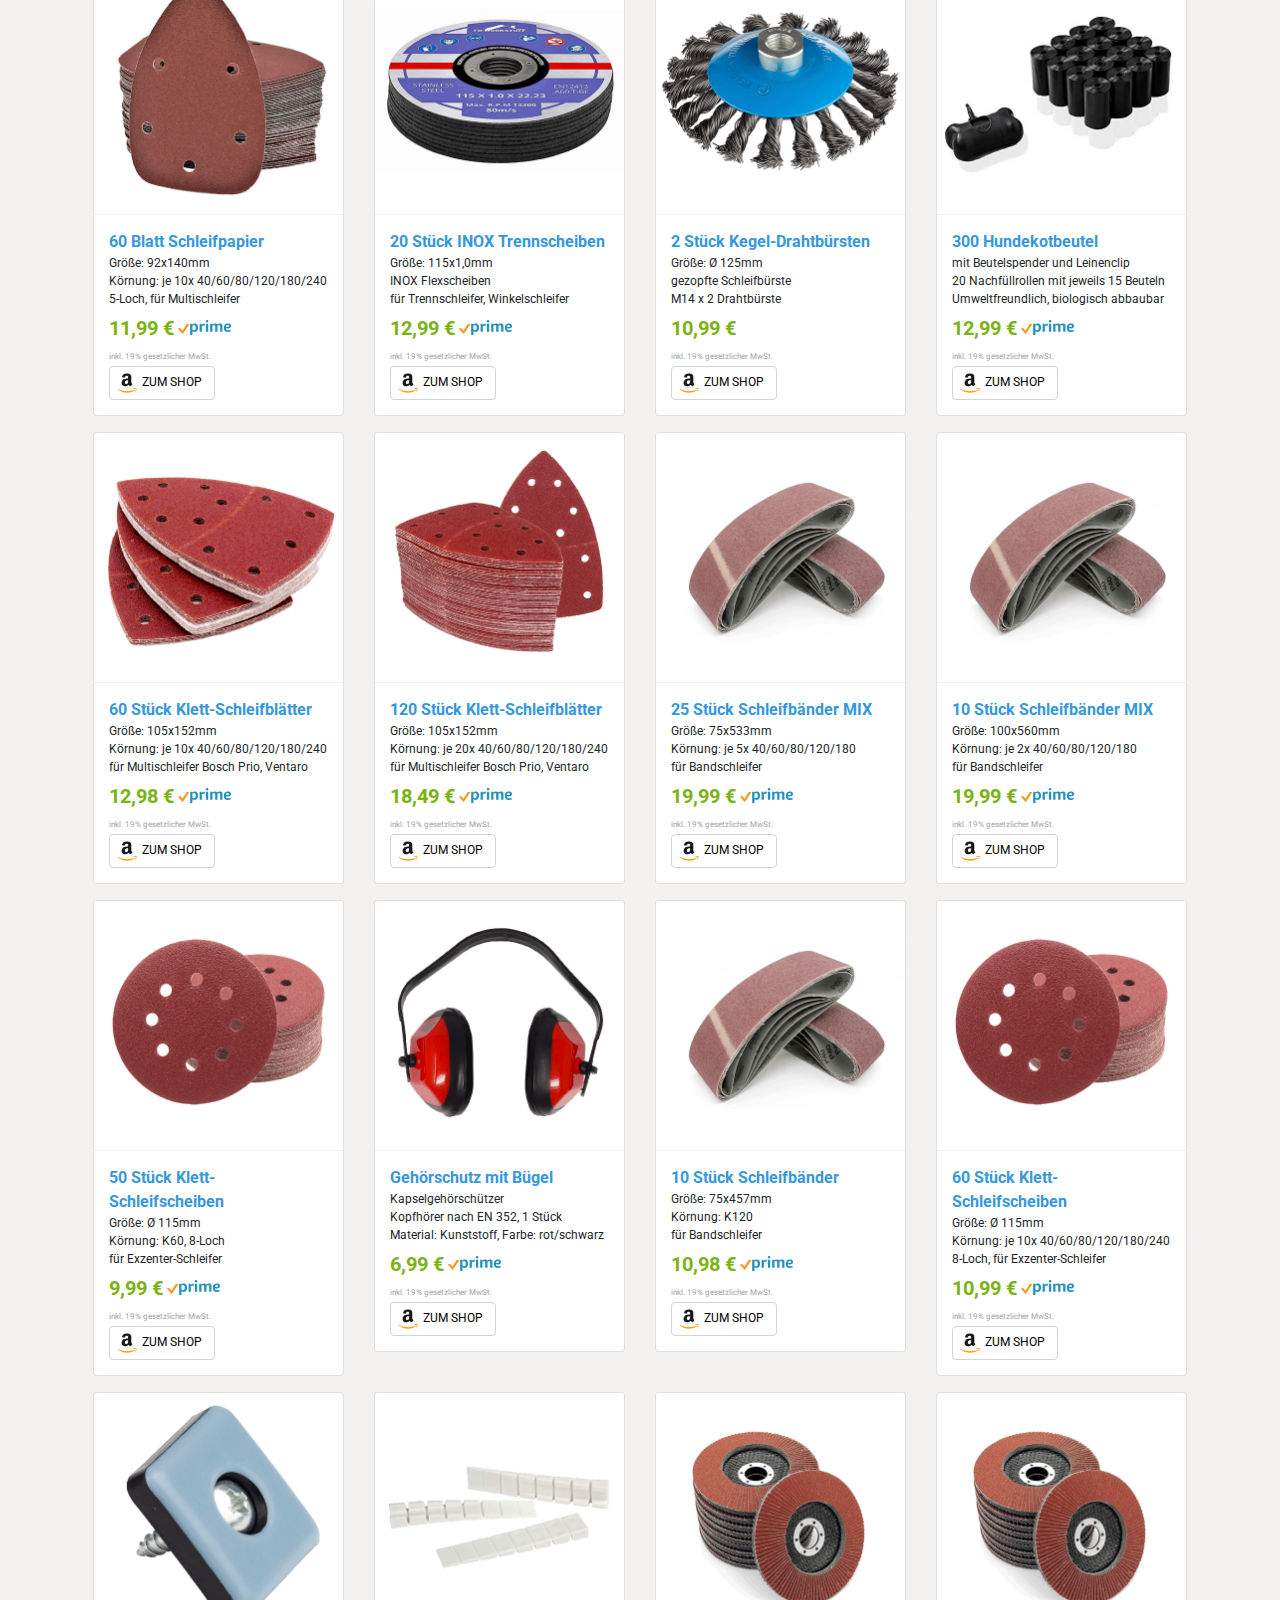
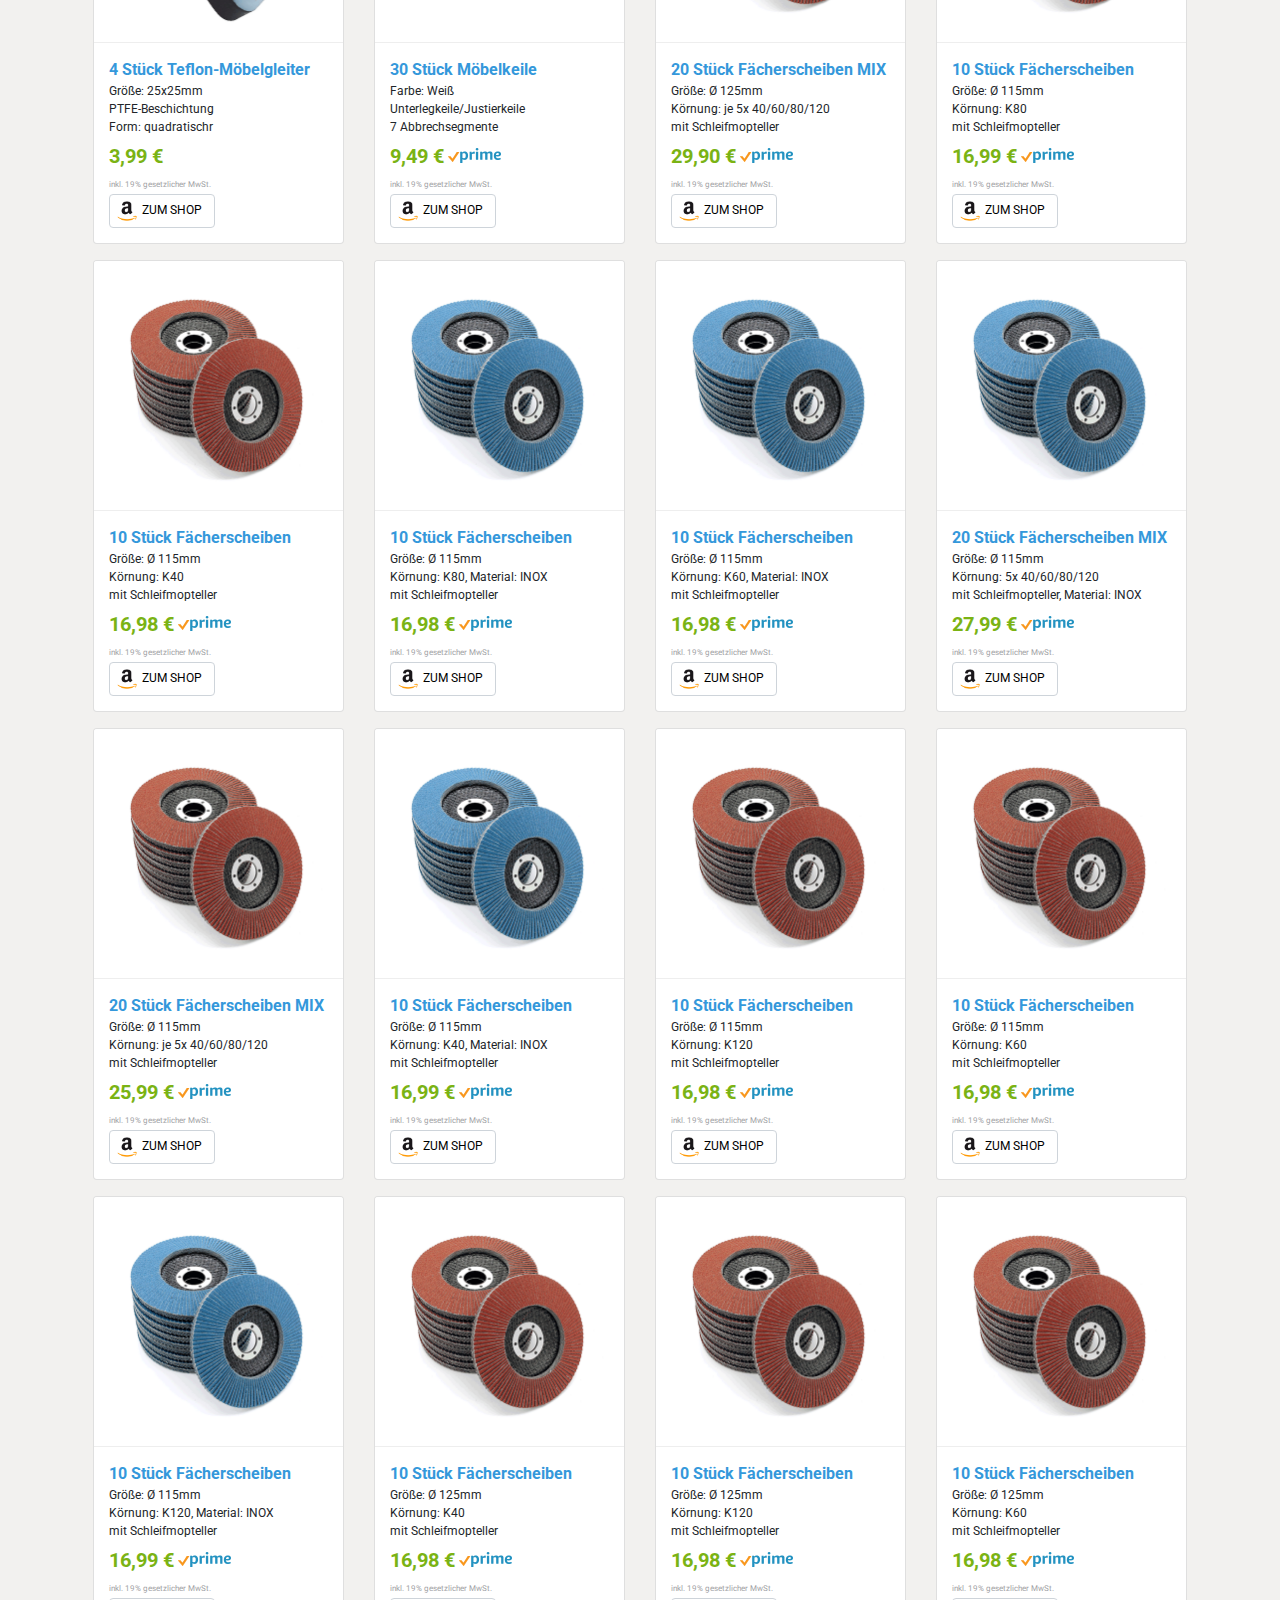
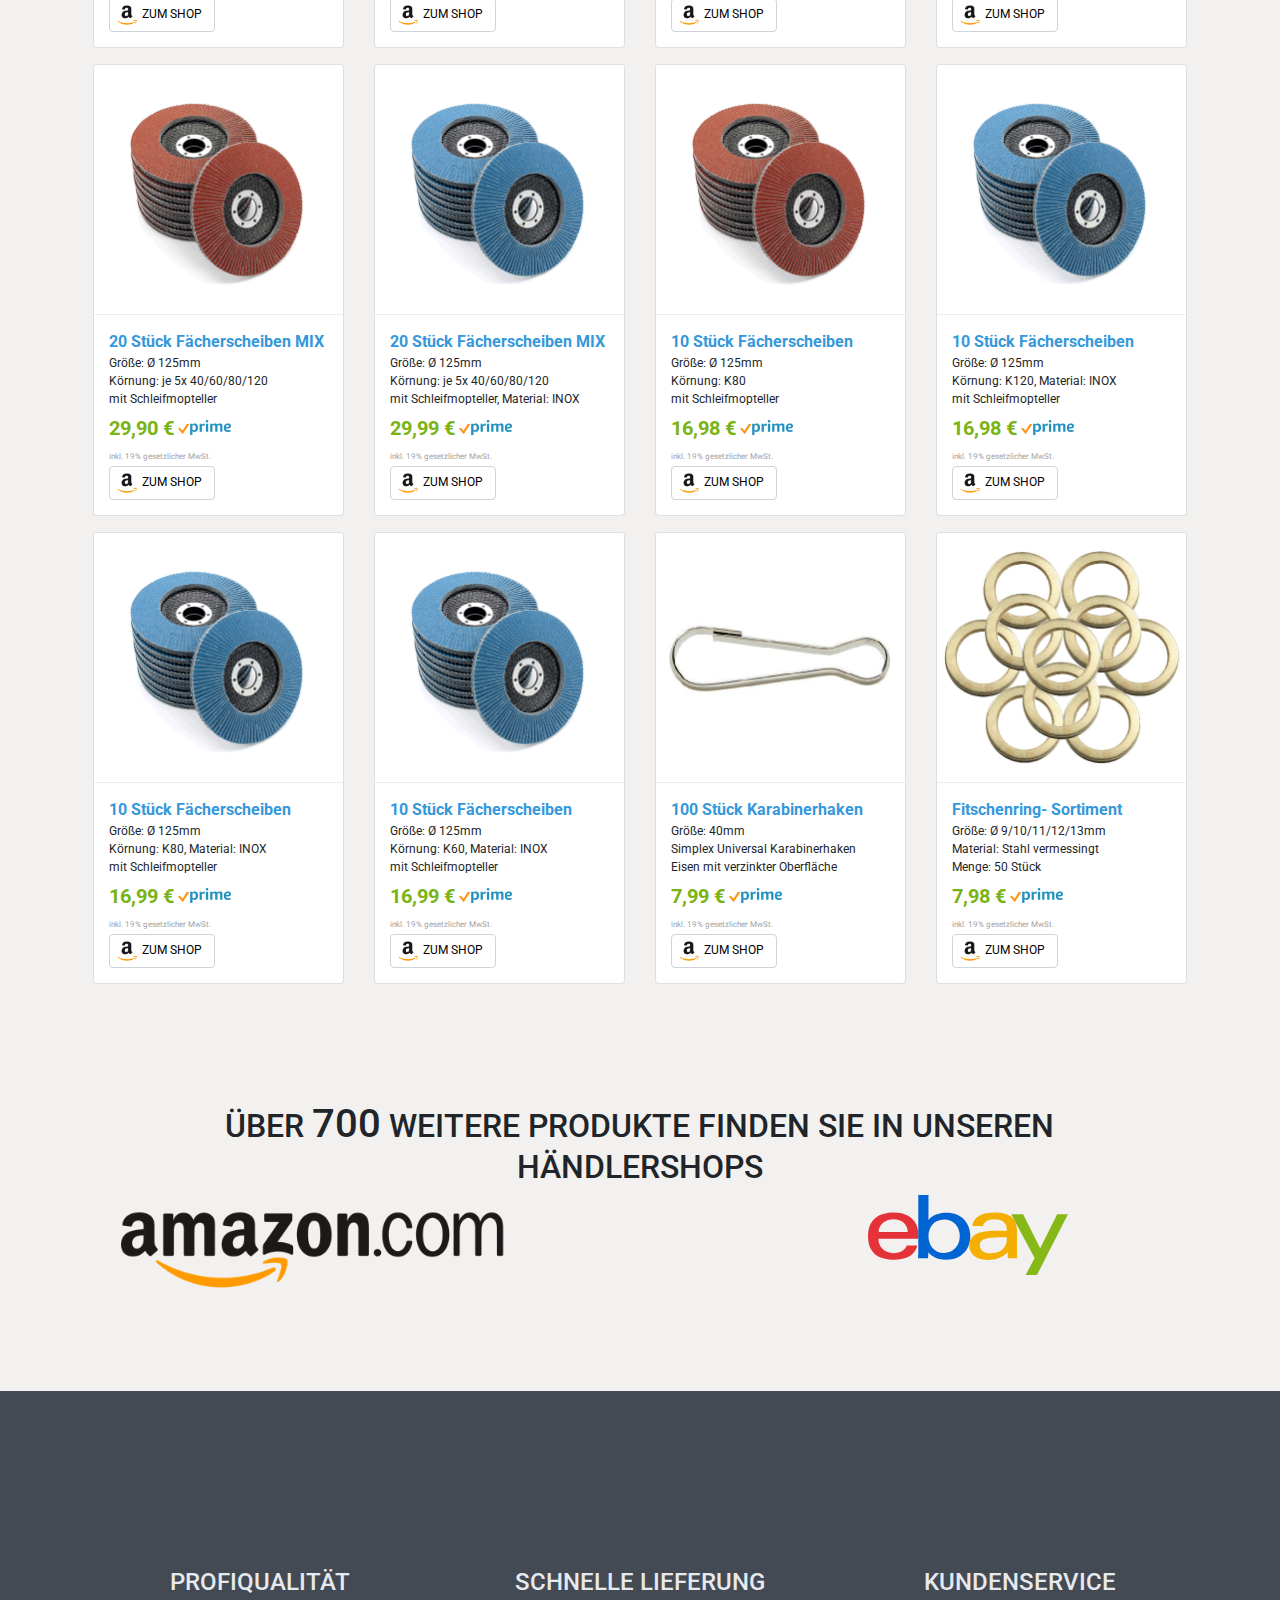
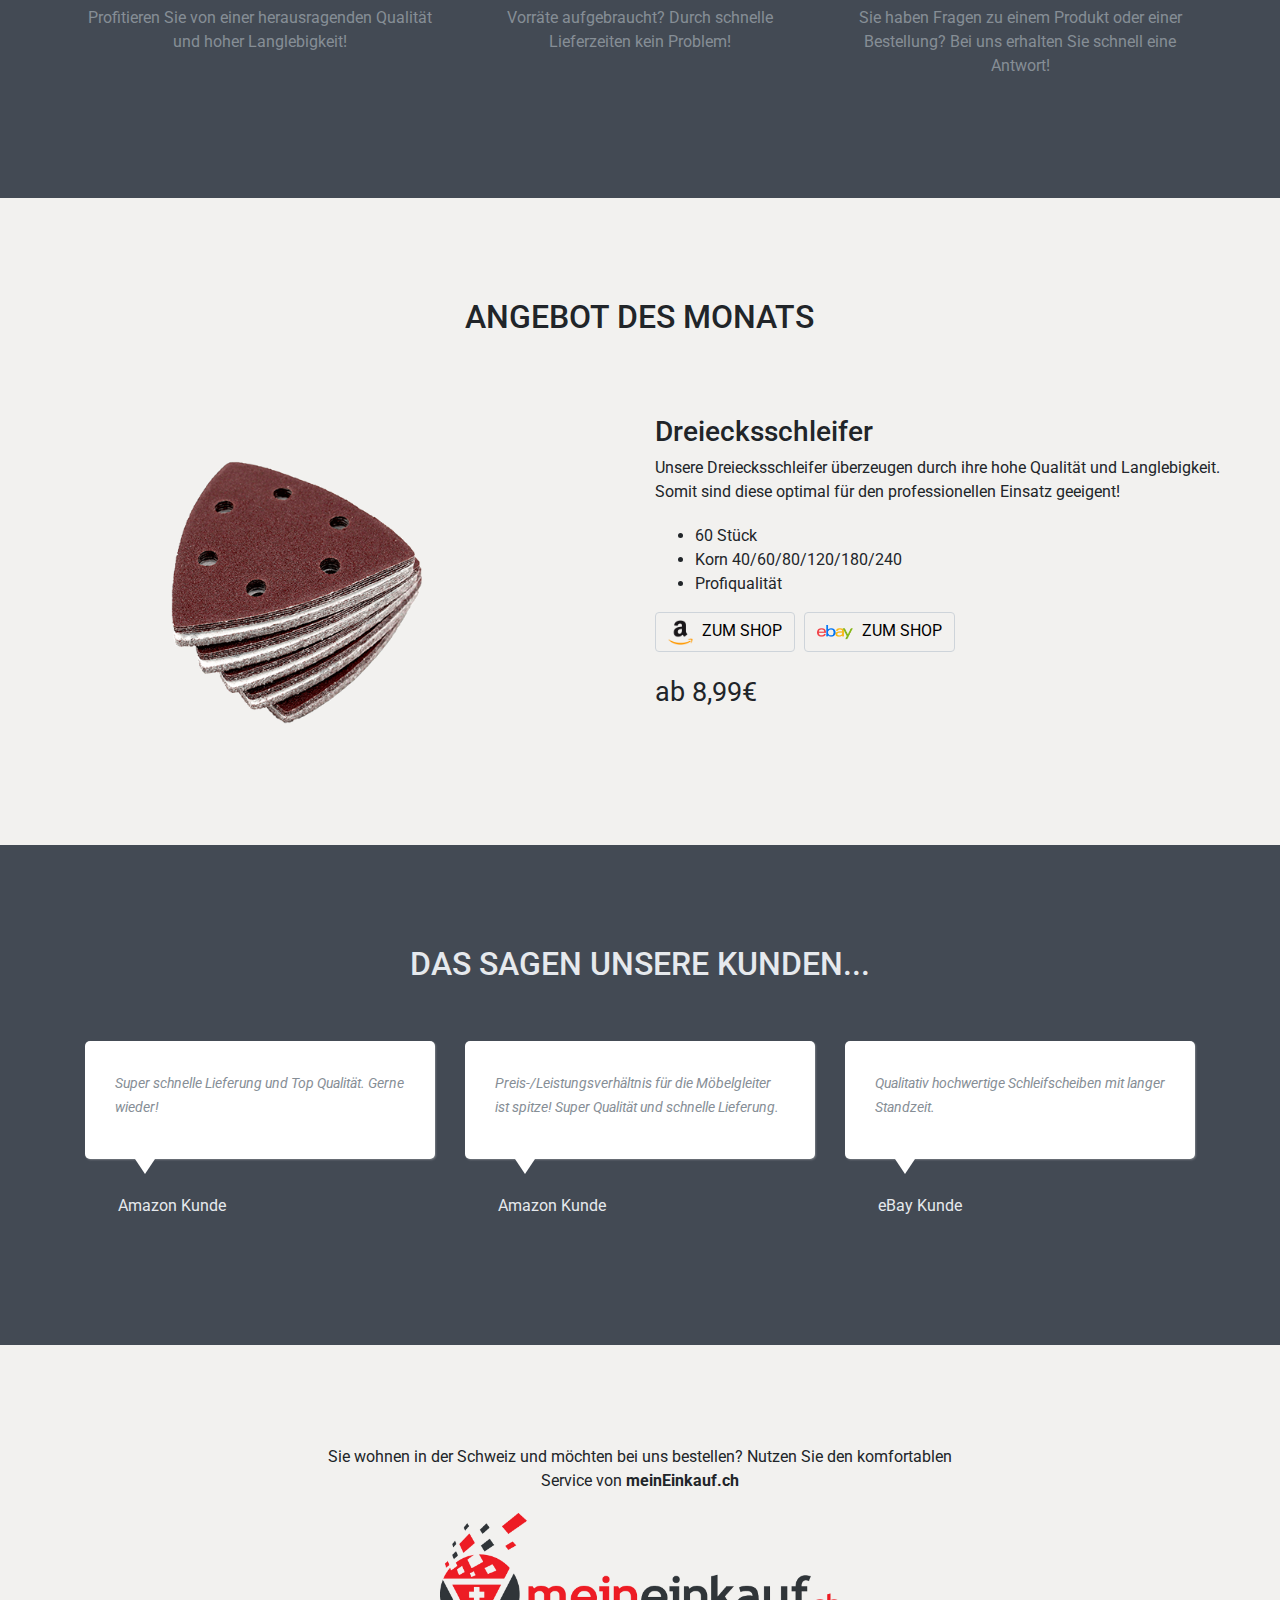
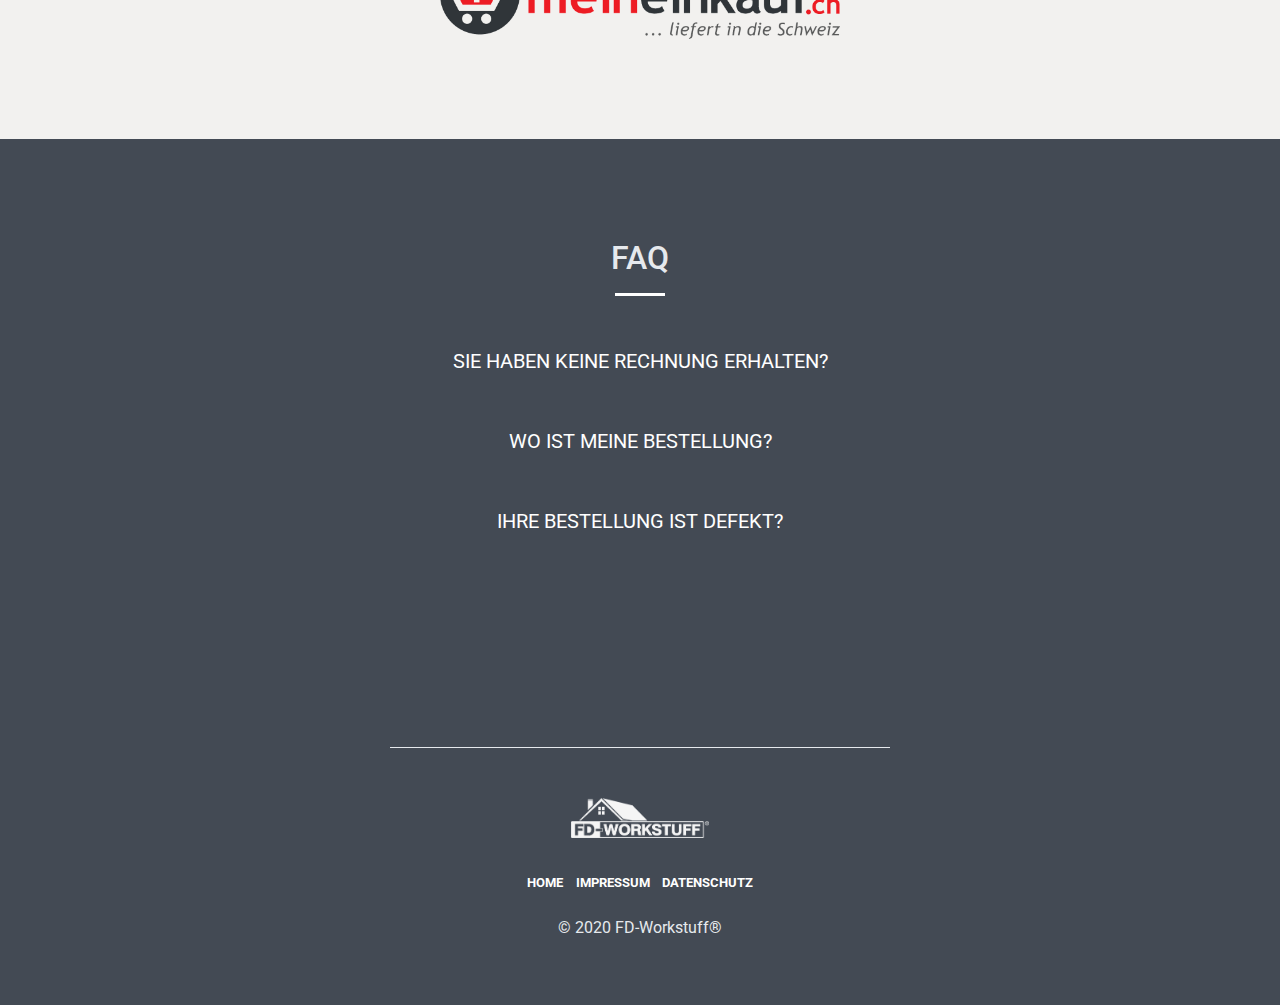
==== commit c9a6f6f4: "Links angepasst, Datum angepasst" ====
--- a/index.html
+++ b/index.html
@@ -63,7 +63,7 @@
     <div class="header-content">
       <h1>Ihr zuverl&auml;ssiger Partner f&uuml;r Werkzeug & Zubeh&ouml;r</h1>
       <a class="btn btn-xl js-scroll-trigger"
-        href="https://www.amazon.de/s?me=A34N82LTMFUGIS&marketplaceID=A1PA6795UKMFR9" target="_blank"><img
+        href="https://www.amazon.de/stores/node/16112748031" target="_blank"><img
           class="btn-amazon-product" src="img/amazon-btn.png" alt="Amazon"> Direkt zum Shop</a>
       <br>
       <a class="header-haendlerbundLogo"
@@ -95,7 +95,7 @@
               <figure class="card card-product">
                 <div class="img-wrap"><img src="img/product-img/001.png"></div>
                 <figcaption class="info-wrap">
-                  <a href="#" class="title"><b>30 St&uuml;ck Schleifscheiben</b></a>
+                  <a href="https://www.amazon.de/dp/B07F5XG36P" target="_blank" class="title"><b>30 St&uuml;ck Schleifscheiben</b></a>
                   <p class="description">Gr&ouml;&szlig;e: Ø 225mm <br>K&ouml;rnung: je 40/60/80/120/180/240
                     <br>f&uuml;r Langhalsschleifer, Schleifgiraffe</p>
                   <div class="price-wrap"><span class="price">15,77 €<i class="prime"></i></span></div>
@@ -111,7 +111,7 @@
               <figure class="card card-product">
                 <div class="img-wrap"><img src="img/product-img/002.png"></div>
                 <figcaption class="info-wrap">
-                  <a href="#" class="title"><b>180 St&uuml;ck Klett-Schleifbl&auml;tter</b></a>
+                  <a href="https://www.amazon.de/dp/B0719CVKYS" target="_blank" class="title"><b>180 St&uuml;ck Klett-Schleifbl&auml;tter</b></a>
                   <p class="description">Gr&ouml;&szlig;e: 105x152mm <br>K&ouml;rnung: je 30x 40/60/80/120/180/240
                     <br>f&uuml;r Multischleifer</p>
                   <div class="price-wrap"><span class="price">24,99 €<i class="prime"></i></span></div>
@@ -127,7 +127,7 @@
               <figure class="card card-product">
                 <div class="img-wrap"><img src="img/product-img/003.png"></div>
                 <figcaption class="info-wrap">
-                  <a href="#" class="title"><b>10 St&uuml;ck INOX Trennscheiben</b></a>
+                  <a href="https://www.amazon.de/dp/B07MLRBS79" target="_blank" class="title"><b>10 St&uuml;ck INOX Trennscheiben</b></a>
                   <p class="description">Gr&ouml;&szlig;e: Ø 230x2,0mm <br>INOX Flexscheiben <br>f&uuml;r
                     Trennschleifer, Winkelschleifer</p>
                   <div class="price-wrap"><span class="price">16,99 €<i class="prime"></i></span></div>
@@ -143,7 +143,7 @@
               <figure class="card card-product">
                 <div class="img-wrap"><img src="img/product-img/004.png"></div>
                 <figcaption class="info-wrap">
-                  <a href="#" class="title"><b>10 St&uuml;ck F&auml;cherscheiben</b></a>
+                  <a href="https://www.amazon.de/dp/B01N0INH1X" target="_blank" class="title"><b>10 St&uuml;ck F&auml;cherscheiben</b></a>
                   <p class="description">Gr&ouml;&szlig;e: Ø 125mm <br>K&ouml;rnung: K40, Material: INOX<br>mit
                     Schleifmopteller</p>
                   <div class="price-wrap"><span class="price">16,99 €<i class="prime"></i></span></div>
@@ -164,7 +164,7 @@
               <figure class="card card-product">
                 <div class="img-wrap"><img src="img/product-img/005.png"></div>
                 <figcaption class="info-wrap">
-                  <a href="#" class="title"><b>60 Blatt Schleifpapier</b></a>
+                  <a href="https://www.amazon.de/dp/B07KW986P3" target="_blank" class="title"><b>60 Blatt Schleifpapier</b></a>
                   <p class="description">Gr&ouml;&szlig;e: 92x140mm <br>K&ouml;rnung: je 10x 40/60/80/120/180/240
                     <br>5-Loch, f&uuml;r Multischleifer</p>
                   <div class="price-wrap"><span class="price">11,99 €<i class="prime"></i></span></div>
@@ -180,7 +180,7 @@
               <figure class="card card-product">
                 <div class="img-wrap"><img src="img/product-img/006.png"></div>
                 <figcaption class="info-wrap">
-                  <a href="#" class="title"><b>20 St&uuml;ck INOX Trennscheiben</b></a>
+                  <a href="https://www.amazon.de/dp/B07J9PJ6HH" target="_blank" class="title"><b>20 St&uuml;ck INOX Trennscheiben</b></a>
                   <p class="description">Gr&ouml;&szlig;e: 115x1,0mm <br>INOX Flexscheiben<br>f&uuml;r Trennschleifer,
                     Winkelschleifer</p>
                   <div class="price-wrap"><span class="price">12,99 €<i class="prime"></i></span></div>
@@ -196,7 +196,7 @@
               <figure class="card card-product">
                 <div class="img-wrap"><img src="img/product-img/007.png"></div>
                 <figcaption class="info-wrap">
-                  <a href="#" class="title"><b>2 St&uuml;ck Kegel-Drahtb&uuml;rsten</b></a>
+                  <a href="https://www.amazon.de/dp/B077GVDDGB" target="_blank" class="title"><b>2 St&uuml;ck Kegel-Drahtb&uuml;rsten</b></a>
                   <p class="description">Gr&ouml;&szlig;e: Ø 125mm <br>gezopfte Schleifb&uuml;rste <br>M14 x 2
                     Drahtb&uuml;rste</p>
                   <div class="price-wrap"><span class="price">10,99 €</span></div>
@@ -212,7 +212,7 @@
               <figure class="card card-product">
                 <div class="img-wrap"><img src="img/product-img/008.png"></div>
                 <figcaption class="info-wrap">
-                  <a href="#" class="title"><b>300 Hundekotbeutel</b></a>
+                  <a href="https://www.amazon.de/dp/B07PQLPBJG" target="_blank" class="title"><b>300 Hundekotbeutel</b></a>
                   <p class="description">mit Beutelspender und Leinenclip <br>20 Nachf&uuml;llrollen mit jeweils 15
                     Beuteln<br>Umweltfreundlich, biologisch abbaubar</p>
                   <div class="price-wrap"><span class="price">12,99 €<i class="prime"></i></span></div>
@@ -233,7 +233,7 @@
               <figure class="card card-product">
                 <div class="img-wrap"><img src="img/product-img/009.png"></div>
                 <figcaption class="info-wrap">
-                  <a href="#" class="title"><b>60 St&uuml;ck Klett-Schleifbl&auml;tter</b></a>
+                  <a href="https://www.amazon.de/dp/B00NLQVVGM" target="_blank" class="title"><b>60 St&uuml;ck Klett-Schleifbl&auml;tter</b></a>
                   <p class="description">Gr&ouml;&szlig;e: 105x152mm <br>K&ouml;rnung: je 10x 40/60/80/120/180/240
                     <br>f&uuml;r Multischleifer Bosch Prio, Ventaro</p>
                   <div class="price-wrap"><span class="price">12,98 €<i class="prime"></i></span></div>
@@ -249,7 +249,7 @@
               <figure class="card card-product">
                 <div class="img-wrap"><img src="img/product-img/010.png"></div>
                 <figcaption class="info-wrap">
-                  <a href="#" class="title"><b>120 St&uuml;ck Klett-Schleifbl&auml;tter</b></a>
+                  <a href="https://www.amazon.de/dp/B01MRZTOUL" target="_blank" class="title"><b>120 St&uuml;ck Klett-Schleifbl&auml;tter</b></a>
                   <p class="description">Gr&ouml;&szlig;e: 105x152mm <br>K&ouml;rnung: je 20x
                     40/60/80/120/180/240<br>f&uuml;r Multischleifer Bosch Prio, Ventaro</p>
                   <div class="price-wrap"><span class="price">18,49 €<i class="prime"></i></span></div>
@@ -265,7 +265,7 @@
               <figure class="card card-product">
                 <div class="img-wrap"><img src="img/product-img/011.png"></div>
                 <figcaption class="info-wrap">
-                  <a href="#" class="title"><b>25 St&uuml;ck Schleifb&auml;nder MIX</b></a>
+                  <a href="https://www.amazon.de/dp/B01N74SP7O" target="_blank" class="title"><b>25 St&uuml;ck Schleifb&auml;nder MIX</b></a>
                   <p class="description">Gr&ouml;&szlig;e: 75x533mm <br>K&ouml;rnung: je 5x 40/60/80/120/180
                     <br>f&uuml;r Bandschleifer</p>
                   <div class="price-wrap"><span class="price">19,99 €<i class="prime"></i></span></div>
@@ -281,7 +281,7 @@
               <figure class="card card-product">
                 <div class="img-wrap"><img src="img/product-img/012.png"></div>
                 <figcaption class="info-wrap">
-                  <a href="#" class="title"><b>10 St&uuml;ck Schleifb&auml;nder MIX</b></a>
+                  <a href="https://www.amazon.de/dp/B06Y5VF9VB" target="_blank" class="title"><b>10 St&uuml;ck Schleifb&auml;nder MIX</b></a>
                   <p class="description">Gr&ouml;&szlig;e: 100x560mm <br>K&ouml;rnung: je 2x 40/60/80/120/180
                     <br>f&uuml;r Bandschleifer</p>
                   <div class="price-wrap"><span class="price">19,99 €<i class="prime"></i></span></div>
@@ -301,7 +301,7 @@
               <figure class="card card-product">
                 <div class="img-wrap"><img src="img/product-img/013.png"></div>
                 <figcaption class="info-wrap">
-                  <a href="#" class="title"><b>50 St&uuml;ck Klett-Schleifscheiben</b></a>
+                  <a href="https://www.amazon.de/dp/B07P4MVBWH" target="_blank" class="title"><b>50 St&uuml;ck Klett-Schleifscheiben</b></a>
                   <p class="description">Gr&ouml;&szlig;e: Ø 115mm <br>K&ouml;rnung: K60, 8-Loch <br>f&uuml;r
                     Exzenter-Schleifer</p>
                   <div class="price-wrap"><span class="price">9,99 €<i class="prime"></i></span></div>
@@ -317,7 +317,7 @@
               <figure class="card card-product">
                 <div class="img-wrap"><img src="img/product-img/014.png"></div>
                 <figcaption class="info-wrap">
-                  <a href="#" class="title"><b>Geh&ouml;rschutz mit B&uuml;gel</b></a>
+                  <a href="https://www.amazon.de/dp/B01N0H8ZO4" target="_blank" class="title"><b>Geh&ouml;rschutz mit B&uuml;gel</b></a>
                   <p class="description">Kapselgeh&ouml;rsch&uuml;tzer <br>Kopfh&ouml;rer nach EN 352, 1
                     St&uuml;ck<br>Material: Kunststoff, Farbe: rot/schwarz</p>
                   <div class="price-wrap"><span class="price">6,99 €<i class="prime"></i></span></div>
@@ -333,7 +333,7 @@
               <figure class="card card-product">
                 <div class="img-wrap"><img src="img/product-img/015.png"></div>
                 <figcaption class="info-wrap">
-                  <a href="#" class="title"><b>10 St&uuml;ck Schleifb&auml;nder</b></a>
+                  <a href="https://www.amazon.de/dp/B07MG7CCL9" target="_blank" class="title"><b>10 St&uuml;ck Schleifb&auml;nder</b></a>
                   <p class="description">Gr&ouml;&szlig;e: 75x457mm <br>K&ouml;rnung: K120 <br>f&uuml;r Bandschleifer
                   </p>
                   <div class="price-wrap"><span class="price">10,98 €<i class="prime"></i></span></div>
@@ -349,7 +349,7 @@
               <figure class="card card-product">
                 <div class="img-wrap"><img src="img/product-img/016.png"></div>
                 <figcaption class="info-wrap">
-                  <a href="#" class="title"><b>60 St&uuml;ck Klett-Schleifscheiben</b></a>
+                  <a href="https://www.amazon.de/dp/B07JCKKNZR" target="_blank" class="title"><b>60 St&uuml;ck Klett-Schleifscheiben</b></a>
                   <p class="description">Gr&ouml;&szlig;e: Ø 115mm <br>K&ouml;rnung: je 10x
                     40/60/80/120/180/240<br>8-Loch, f&uuml;r Exzenter-Schleifer</p>
                   <div class="price-wrap"><span class="price">10,99 €<i class="prime"></i></span></div>
@@ -369,7 +369,7 @@
               <figure class="card card-product">
                 <div class="img-wrap"><img src="img/product-img/017.png"></div>
                 <figcaption class="info-wrap">
-                  <a href="#" class="title"><b>4 St&uuml;ck Teflon-M&ouml;belgleiter</b></a>
+                  <a href="https://www.amazon.de/dp/B07285K2ZB" target="_blank" class="title"><b>4 St&uuml;ck Teflon-M&ouml;belgleiter</b></a>
                   <p class="description">Gr&ouml;&szlig;e: 25x25mm <br>PTFE-Beschichtung <br>Form: quadratischr</p>
                   <div class="price-wrap"><span class="price">3,99 €</span></div>
                   <small class="price-hint">inkl. 19% gesetzlicher MwSt.</small>
@@ -384,7 +384,7 @@
               <figure class="card card-product">
                 <div class="img-wrap"><img src="img/product-img/018.png"></div>
                 <figcaption class="info-wrap">
-                  <a href="#" class="title"><b>30 St&uuml;ck M&ouml;belkeile</b></a>
+                  <a href="https://www.amazon.de/dp/B07FKH6K9C" target="_blank" class="title"><b>30 St&uuml;ck M&ouml;belkeile</b></a>
                   <p class="description">Farbe: Wei&szlig; <br>Unterlegkeile/Justierkeile <br>7 Abbrechsegmente</p>
                   <div class="price-wrap"><span class="price">9,49 €<i class="prime"></i></span></div>
                   <small class="price-hint">inkl. 19% gesetzlicher MwSt.</small>
@@ -399,7 +399,7 @@
               <figure class="card card-product">
                 <div class="img-wrap"><img src="img/product-img/019.png"></div>
                 <figcaption class="info-wrap">
-                  <a href="#" class="title"><b>20 St&uuml;ck F&auml;cherscheiben MIX</b></a>
+                  <a href="https://www.amazon.de/dp/B078WKNN5F" target="_blank" class="title"><b>20 St&uuml;ck F&auml;cherscheiben MIX</b></a>
                   <p class="description">Gr&ouml;&szlig;e: Ø 125mm <br>K&ouml;rnung: je 5x 40/60/80/120<br>mit
                     Schleifmopteller</p>
                   <div class="price-wrap"><span class="price">29,90 €<i class="prime"></i></span></div>
@@ -415,7 +415,7 @@
               <figure class="card card-product">
                 <div class="img-wrap"><img src="img/product-img/020.png"></div>
                 <figcaption class="info-wrap">
-                  <a href="#" class="title"><b>10 St&uuml;ck F&auml;cherscheiben</b></a>
+                  <a href="https://www.amazon.de/dp/B06XCV7BV1" target="_blank" class="title"><b>10 St&uuml;ck F&auml;cherscheiben</b></a>
                   <p class="description">Gr&ouml;&szlig;e: Ø 115mm <br>K&ouml;rnung: K80<br>mit Schleifmopteller</p>
                   <div class="price-wrap"><span class="price">16,99 €<i class="prime"></i></span></div>
                   <small class="price-hint">inkl. 19% gesetzlicher MwSt.</small>
@@ -435,7 +435,7 @@
               <figure class="card card-product">
                 <div class="img-wrap"><img src="img/product-img/021.png"></div>
                 <figcaption class="info-wrap">
-                  <a href="#" class="title"><b>10 St&uuml;ck F&auml;cherscheiben</b></a>
+                  <a href="https://www.amazon.de/dp/B0727YMM5M" target="_blank" class="title"><b>10 St&uuml;ck F&auml;cherscheiben</b></a>
                   <p class="description">Gr&ouml;&szlig;e: Ø 115mm <br>K&ouml;rnung: K40<br>mit Schleifmopteller</p>
                   <div class="price-wrap"><span class="price">16,98 €<i class="prime"></i></span></div>
                   <small class="price-hint">inkl. 19% gesetzlicher MwSt.</small>
@@ -450,7 +450,7 @@
               <figure class="card card-product">
                 <div class="img-wrap"><img src="img/product-img/022.png"></div>
                 <figcaption class="info-wrap">
-                  <a href="#" class="title"><b>10 St&uuml;ck F&auml;cherscheiben</b></a>
+                  <a href="https://www.amazon.de/dp/B075LL95XN" target="_blank" class="title"><b>10 St&uuml;ck F&auml;cherscheiben</b></a>
                   <p class="description">Gr&ouml;&szlig;e: Ø 115mm <br>K&ouml;rnung: K80, Material: INOX<br>mit
                     Schleifmopteller</p>
                   <div class="price-wrap"><span class="price">16,98 €<i class="prime"></i></span></div>
@@ -466,7 +466,7 @@
               <figure class="card card-product">
                 <div class="img-wrap"><img src="img/product-img/023.png"></div>
                 <figcaption class="info-wrap">
-                  <a href="#" class="title"><b>10 St&uuml;ck F&auml;cherscheiben</b></a>
+                  <a href="https://www.amazon.de/dp/B01MRZH1GC" target="_blank" class="title"><b>10 St&uuml;ck F&auml;cherscheiben</b></a>
                   <p class="description">Gr&ouml;&szlig;e: Ø 115mm <br>K&ouml;rnung: K60, Material: INOX<br>mit
                     Schleifmopteller</p>
                   <div class="price-wrap"><span class="price">16,98 €<i class="prime"></i></span></div>
@@ -482,7 +482,7 @@
               <figure class="card card-product">
                 <div class="img-wrap"><img src="img/product-img/024.png"></div>
                 <figcaption class="info-wrap">
-                  <a href="#" class="title"><b>20 St&uuml;ck F&auml;cherscheiben MIX</b></a>
+                  <a href="https://www.amazon.de/dp/B07DM5TGN6" target="_blank" class="title"><b>20 St&uuml;ck F&auml;cherscheiben MIX</b></a>
                   <p class="description">Gr&ouml;&szlig;e: Ø 115mm <br>K&ouml;rnung: 5x 40/60/80/120<br>mit
                     Schleifmopteller, Material: INOX</p>
                   <div class="price-wrap"><span class="price">27,99 €<i class="prime"></i></span></div>
@@ -503,7 +503,7 @@
               <figure class="card card-product">
                 <div class="img-wrap"><img src="img/product-img/025.png"></div>
                 <figcaption class="info-wrap">
-                  <a href="#" class="title"><b>20 St&uuml;ck F&auml;cherscheiben MIX</b></a>
+                  <a href="https://www.amazon.de/dp/B07DM57GDZ" target="_blank" class="title"><b>20 St&uuml;ck F&auml;cherscheiben MIX</b></a>
                   <p class="description">Gr&ouml;&szlig;e: Ø 115mm <br>K&ouml;rnung: je 5x 40/60/80/120<br>mit
                     Schleifmopteller</p>
                   <div class="price-wrap"><span class="price">25,99 €<i class="prime"></i></span></div>
@@ -519,7 +519,7 @@
               <figure class="card card-product">
                 <div class="img-wrap"><img src="img/product-img/026.png"></div>
                 <figcaption class="info-wrap">
-                  <a href="#" class="title"><b>10 St&uuml;ck F&auml;cherscheiben</b></a>
+                  <a href="https://www.amazon.de/dp/B071NPRHW4" target="_blank" class="title"><b>10 St&uuml;ck F&auml;cherscheiben</b></a>
                   <p class="description">Gr&ouml;&szlig;e: Ø 115mm <br>K&ouml;rnung: K40, Material: INOX<br>mit
                     Schleifmopteller</p>
                   <div class="price-wrap"><span class="price">16,99 €<i class="prime"></i></span></div>
@@ -535,7 +535,7 @@
               <figure class="card card-product">
                 <div class="img-wrap"><img src="img/product-img/027.png"></div>
                 <figcaption class="info-wrap">
-                  <a href="#" class="title"><b>10 St&uuml;ck F&auml;cherscheiben</b></a>
+                  <a href="https://www.amazon.de/dp/B06XCBSSLQ" target="_blank" class="title"><b>10 St&uuml;ck F&auml;cherscheiben</b></a>
                   <p class="description">Gr&ouml;&szlig;e: Ø 115mm <br>K&ouml;rnung: K120<br>mit Schleifmopteller</p>
                   <div class="price-wrap"><span class="price">16,98 €<i class="prime"></i></span></div>
                   <small class="price-hint">inkl. 19% gesetzlicher MwSt.</small>
@@ -550,7 +550,7 @@
               <figure class="card card-product">
                 <div class="img-wrap"><img src="img/product-img/028.png"></div>
                 <figcaption class="info-wrap">
-                  <a href="#" class="title"><b>10 St&uuml;ck F&auml;cherscheiben</b></a>
+                  <a href="https://www.amazon.de/dp/B06XC97HXB" target="_blank" class="title"><b>10 St&uuml;ck F&auml;cherscheiben</b></a>
                   <p class="description">Gr&ouml;&szlig;e: Ø 115mm <br>K&ouml;rnung: K60<br>mit Schleifmopteller</p>
                   <div class="price-wrap"><span class="price">16,98 €<i class="prime"></i></span></div>
                   <small class="price-hint">inkl. 19% gesetzlicher MwSt.</small>
@@ -569,7 +569,7 @@
               <figure class="card card-product">
                 <div class="img-wrap"><img src="img/product-img/029.png"></div>
                 <figcaption class="info-wrap">
-                  <a href="#" class="title"><b>10 St&uuml;ck F&auml;cherscheiben</b></a>
+                  <a href="https://www.amazon.de/dp/B01N2VZHPB" target="_blank" class="title"><b>10 St&uuml;ck F&auml;cherscheiben</b></a>
                   <p class="description">Gr&ouml;&szlig;e: Ø 115mm <br>K&ouml;rnung: K120, Material: INOX<br>mit
                     Schleifmopteller</p>
                   <div class="price-wrap"><span class="price">16,99 €<i class="prime"></i></span></div>
@@ -585,7 +585,7 @@
               <figure class="card card-product">
                 <div class="img-wrap"><img src="img/product-img/030.png"></div>
                 <figcaption class="info-wrap">
-                  <a href="#" class="title"><b>10 St&uuml;ck F&auml;cherscheiben</b></a>
+                  <a href="https://www.amazon.de/dp/B01N2Y2SUO" target="_blank" class="title"><b>10 St&uuml;ck F&auml;cherscheiben</b></a>
                   <p class="description">Gr&ouml;&szlig;e: Ø 125mm <br>K&ouml;rnung: K40<br>mit Schleifmopteller</p>
                   <div class="price-wrap"><span class="price">16,98 €<i class="prime"></i></span></div>
                   <small class="price-hint">inkl. 19% gesetzlicher MwSt.</small>
@@ -600,7 +600,7 @@
               <figure class="card card-product">
                 <div class="img-wrap"><img src="img/product-img/031.png"></div>
                 <figcaption class="info-wrap">
-                  <a href="#" class="title"><b>10 St&uuml;ck F&auml;cherscheiben</b></a>
+                  <a href="https://www.amazon.de/dp/B06XC5PJQL" target="_blank" class="title"><b>10 St&uuml;ck F&auml;cherscheiben</b></a>
                   <p class="description">Gr&ouml;&szlig;e: Ø 125mm <br>K&ouml;rnung: K120<br>mit Schleifmopteller</p>
                   <div class="price-wrap"><span class="price">16,98 €<i class="prime"></i></span></div>
                   <small class="price-hint">inkl. 19% gesetzlicher MwSt.</small>
@@ -615,7 +615,7 @@
               <figure class="card card-product">
                 <div class="img-wrap"><img src="img/product-img/032.png"></div>
                 <figcaption class="info-wrap">
-                  <a href="#" class="title"><b>10 St&uuml;ck F&auml;cherscheiben</b></a>
+                  <a href="https://www.amazon.de/dp/B01N2Y2S2P" target="_blank" class="title"><b>10 St&uuml;ck F&auml;cherscheiben</b></a>
                   <p class="description">Gr&ouml;&szlig;e: Ø 125mm <br>K&ouml;rnung: K60<br>mit Schleifmopteller</p>
                   <div class="price-wrap"><span class="price">16,98 €<i class="prime"></i></span></div>
                   <small class="price-hint">inkl. 19% gesetzlicher MwSt.</small>
@@ -636,7 +636,7 @@
               <figure class="card card-product">
                 <div class="img-wrap"><img src="img/product-img/033.png"></div>
                 <figcaption class="info-wrap">
-                  <a href="#" class="title"><b>20 St&uuml;ck F&auml;cherscheiben MIX</b></a>
+                  <a href="https://www.amazon.de/dp/B078WKNN5F" target="_blank" class="title"><b>20 St&uuml;ck F&auml;cherscheiben MIX</b></a>
                   <p class="description">Gr&ouml;&szlig;e: Ø 125mm <br>K&ouml;rnung: je 5x 40/60/80/120<br>mit
                     Schleifmopteller</p>
                   <div class="price-wrap"><span class="price">29,90 €<i class="prime"></i></span></div>
@@ -652,7 +652,7 @@
               <figure class="card card-product">
                 <div class="img-wrap"><img src="img/product-img/034.png"></div>
                 <figcaption class="info-wrap">
-                  <a href="#" class="title"><b>20 St&uuml;ck F&auml;cherscheiben MIX</b></a>
+                  <a href="https://www.amazon.de/dp/B075LWQRDM" target="_blank" class="title"><b>20 St&uuml;ck F&auml;cherscheiben MIX</b></a>
                   <p class="description">Gr&ouml;&szlig;e: Ø 125mm <br>K&ouml;rnung: je 5x 40/60/80/120<br>mit
                     Schleifmopteller, Material: INOX</p>
                   <div class="price-wrap"><span class="price">29,99 €<i class="prime"></i></span></div>
@@ -668,7 +668,7 @@
               <figure class="card card-product">
                 <div class="img-wrap"><img src="img/product-img/035.png"></div>
                 <figcaption class="info-wrap">
-                  <a href="#" class="title"><b>10 St&uuml;ck F&auml;cherscheiben</b></a>
+                  <a href="https://www.amazon.de/dp/B071LJY544" target="_blank" class="title"><b>10 St&uuml;ck F&auml;cherscheiben</b></a>
                   <p class="description">Gr&ouml;&szlig;e: Ø 125mm <br>K&ouml;rnung: K80<br>mit Schleifmopteller</p>
                   <div class="price-wrap"><span class="price">16,98 €<i class="prime"></i></span></div>
                   <small class="price-hint">inkl. 19% gesetzlicher MwSt.</small>
@@ -683,7 +683,7 @@
               <figure class="card card-product">
                 <div class="img-wrap"><img src="img/product-img/036.png"></div>
                 <figcaption class="info-wrap">
-                  <a href="#" class="title"><b>10 St&uuml;ck F&auml;cherscheiben</b></a>
+                  <a href="https://www.amazon.de/dp/B07196BQ72" target="_blank" class="title"><b>10 St&uuml;ck F&auml;cherscheiben</b></a>
                   <p class="description">Gr&ouml;&szlig;e: Ø 125mm <br>K&ouml;rnung: K120, Material: INOX<br>mit
                     Schleifmopteller</p>
                   <div class="price-wrap"><span class="price">16,98 €<i class="prime"></i></span></div>
@@ -703,7 +703,7 @@
               <figure class="card card-product">
                 <div class="img-wrap"><img src="img/product-img/037.png"></div>
                 <figcaption class="info-wrap">
-                  <a href="#" class="title"><b>10 St&uuml;ck F&auml;cherscheiben</b></a>
+                  <a href="https://www.amazon.de/dp/B01MT14DR1" target="_blank" class="title"><b>10 St&uuml;ck F&auml;cherscheiben</b></a>
                   <p class="description">Gr&ouml;&szlig;e: Ø 125mm <br>K&ouml;rnung: K80, Material: INOX<br>mit
                     Schleifmopteller</p>
                   <div class="price-wrap"><span class="price">16,99 €<i class="prime"></i></span></div>
@@ -719,7 +719,7 @@
               <figure class="card card-product">
                 <div class="img-wrap"><img src="img/product-img/034.png"></div>
                 <figcaption class="info-wrap">
-                  <a href="#" class="title"><b>10 St&uuml;ck F&auml;cherscheiben</b></a>
+                  <a href="https://www.amazon.de/dp/B01MTSGAUO" target="_blank" class="title"><b>10 St&uuml;ck F&auml;cherscheiben</b></a>
                   <p class="description">Gr&ouml;&szlig;e: Ø 125mm <br>K&ouml;rnung: K60, Material: INOX<br>mit
                     Schleifmopteller</p>
                   <div class="price-wrap"><span class="price">16,99 €<i class="prime"></i></span></div>
@@ -735,7 +735,7 @@
               <figure class="card card-product">
                 <div class="img-wrap"><img src="img/product-img/039.png"></div>
                 <figcaption class="info-wrap">
-                  <a href="#" class="title"><b>100 St&uuml;ck Karabinerhaken</b></a>
+                  <a href="https://www.amazon.de/dp/B074MDNK68" target="_blank" class="title"><b>100 St&uuml;ck Karabinerhaken</b></a>
                   <p class="description">Gr&ouml;&szlig;e: 40mm <br>Simplex Universal Karabinerhaken<br>Eisen mit
                     verzinkter Oberfl&auml;che</p>
                   <div class="price-wrap"><span class="price">7,99 €<i class="prime"></i></span></div>
@@ -751,7 +751,7 @@
               <figure class="card card-product">
                 <div class="img-wrap"><img src="img/product-img/040.png"></div>
                 <figcaption class="info-wrap">
-                  <a href="#" class="title"><b>Fitschenring- Sortiment</b></a>
+                  <a href="https://www.amazon.de/dp/B01MY7OL5T" target="_blank" class="title"><b>Fitschenring- Sortiment</b></a>
                   <p class="description">Gr&ouml;&szlig;e: Ø 9/10/11/12/13mm <br>Material: Stahl vermessingt<br>Menge:
                     50 St&uuml;ck</p>
                   <div class="price-wrap"><span class="price">7,98 €<i class="prime"></i></span></div>
@@ -787,7 +787,7 @@
 
     <div class="row">
       <div class="col-sm-4 mx-auto text-center img-amazon-logo">
-        <a href="https://www.amazon.de/s?me=A34N82LTMFUGIS" target="_blank"><img src="img/amazon-logo.png" /></a>
+        <a href="https://www.amazon.de/stores/node/16112748031" target="_blank"><img src="img/amazon-logo.png" /></a>
       </div>
       <div class="col-sm-4 mx-auto text-center img-ebay-logo">
         <a href="https://www.ebay.de/sch/fd-workstuff/m.html" target="_blank"><img src="img/ebay-logo.svg" /></a>
@@ -1017,7 +1017,7 @@
       <a href="imprint.html">Impressum</a>
       <a href="privacy.html">Datenschutz</a>
     </p>
-    <p>© 2019 FD-Workstuff&reg;</p>
+    <p>© 2020 FD-Workstuff&reg;</p>
   </footer>
 
 </body>
--- a/style.css
+++ b/style.css
@@ -2,7 +2,8 @@
 #aab2bd Schrift auf #434a54 Grau Hintergrund
 */
 /* TODO Untergliedern und aufräumen */
-body, html {
+body,
+html {
   overflow-x: hidden;
 }
 
@@ -100,9 +101,6 @@
   flex-wrap: wrap;
 }
 
-.card-sm .img-wrap {
-  /* height: 180px;  */
-}
 
 .card-product {
   margin-bottom: 1rem;
@@ -369,23 +367,27 @@
   color: #434a54;
 }
 
-#mainNav .navbar-nav>li.nav-item>a.nav-link:focus, #mainNav .navbar-nav>li.nav-item>a.nav-link {
+#mainNav .navbar-nav>li.nav-item>a.nav-link:focus,
+#mainNav .navbar-nav>li.nav-item>a.nav-link {
   font-size: 13px;
   font-weight: 700;
   text-transform: uppercase;
   color: #434a54;
 }
 
-#mainNav .navbar-nav>li.nav-item>a.nav-link:focus:hover, #mainNav .navbar-nav>li.nav-item>a.nav-link:hover {
+#mainNav .navbar-nav>li.nav-item>a.nav-link:focus:hover,
+#mainNav .navbar-nav>li.nav-item>a.nav-link:hover {
   color: #3498db;
 }
 
-#mainNav .navbar-nav>li.nav-item>a.nav-link:focus.active, #mainNav .navbar-nav>li.nav-item>a.nav-link.active {
+#mainNav .navbar-nav>li.nav-item>a.nav-link:focus.active,
+#mainNav .navbar-nav>li.nav-item>a.nav-link.active {
   color: #3498db !important;
   background-color: transparent;
 }
 
-#mainNav .navbar-nav>li.nav-item>a.nav-link:focus.active:hover, #mainNav .navbar-nav>li.nav-item>a.nav-link.active:hover {
+#mainNav .navbar-nav>li.nav-item>a.nav-link:focus.active:hover,
+#mainNav .navbar-nav>li.nav-item>a.nav-link.active:hover {
   background-color: transparent;
 }
 
@@ -406,15 +408,18 @@
     margin-top: 20px;
   }
 
-  #mainNav .navbar-brand:focus, #mainNav .navbar-brand:hover {
+  #mainNav .navbar-brand:focus,
+  #mainNav .navbar-brand:hover {
     color: white;
   }
 
-  #mainNav .navbar-nav>li.nav-item>a.nav-link, #mainNav .navbar-nav>li.nav-item>a.nav-link:focus {
+  #mainNav .navbar-nav>li.nav-item>a.nav-link,
+  #mainNav .navbar-nav>li.nav-item>a.nav-link:focus {
     color: rgba(255, 255, 255, 0.7);
   }
 
-  #mainNav .navbar-nav>li.nav-item>a.nav-link:hover, #mainNav .navbar-nav>li.nav-item>a.nav-link:focus:hover {
+  #mainNav .navbar-nav>li.nav-item>a.nav-link:hover,
+  #mainNav .navbar-nav>li.nav-item>a.nav-link:focus:hover {
     color: white;
   }
 
@@ -438,15 +443,18 @@
     transition: height .5s;
   }
 
-  #mainNav.navbar-shrink .navbar-brand:focus, #mainNav.navbar-shrink .navbar-brand:hover {
+  #mainNav.navbar-shrink .navbar-brand:focus,
+  #mainNav.navbar-shrink .navbar-brand:hover {
     color: #3498db;
   }
 
-  #mainNav.navbar-shrink .navbar-nav>li.nav-item>a.nav-link, #mainNav.navbar-shrink .navbar-nav>li.nav-item>a.nav-link:focus {
+  #mainNav.navbar-shrink .navbar-nav>li.nav-item>a.nav-link,
+  #mainNav.navbar-shrink .navbar-nav>li.nav-item>a.nav-link:focus {
     color: #222222;
   }
 
-  #mainNav.navbar-shrink .navbar-nav>li.nav-item>a.nav-link:hover, #mainNav.navbar-shrink .navbar-nav>li.nav-item>a.nav-link:focus:hover {
+  #mainNav.navbar-shrink .navbar-nav>li.nav-item>a.nav-link:hover,
+  #mainNav.navbar-shrink .navbar-nav>li.nav-item>a.nav-link:focus:hover {
     color: #3498db;
   }
 }
@@ -459,10 +467,9 @@
 }
 
 .v-container {
-  max-width: 960px;
   padding-left: 1rem;
   padding-right: 1rem;
-  margin: auto;
+  margin: 0 auto;
   text-align: center;
 }
 
@@ -498,6 +505,8 @@
     z-index: 1;
     opacity: 0.5;
   }
+
+
 }
 
 
@@ -530,6 +539,8 @@
 
 .header-content {
   z-index: 2;
+  position:relative;
+  margin: 0 auto;
   margin-top: 120px;
 }
 
@@ -564,6 +575,10 @@
   }
 }
 
+
+.cc-window {
+  z-index: 3;
+}
 .call-to-action {
   padding: 50px 0;
 }
@@ -645,8 +660,6 @@
   margin-left: -5px;
 }
 
-.btn-transparent {}
-
 .btn-product {
   font-size: 12px;
   margin-right: 5px;
@@ -671,8 +684,6 @@
 .product-footer {
   font-size: 12px;
 }
-
-.product-header {}
 
 .product-header p {
   font-size: 1.75rem;
@@ -770,7 +781,8 @@
   transition: all 0.2s;
 }
 
-#imprintNav .navbar-nav>li.nav-item>a.nav-link:focus, #imprintNav .navbar-nav>li.nav-item>a.nav-link {
+#imprintNav .navbar-nav>li.nav-item>a.nav-link:focus,
+#imprintNav .navbar-nav>li.nav-item>a.nav-link {
   font-size: 13px;
   font-weight: 700;
   text-transform: uppercase;
@@ -821,10 +833,10 @@
   text-decoration: none;
 }
 
-/* Footer */
+/* Footer 
 .hr-footer {
   background-color:
-}
+}*/
 
 .footer-basic-centered {
   box-shadow: 0 1px 1px 0 rgba(0, 0, 0, 0.12);
@@ -905,4 +917,4 @@
 .cc_container a {
   color: #31a8f0 !important;
   /* Textlink-Farbe "Mehr Infos" */
-}
+}